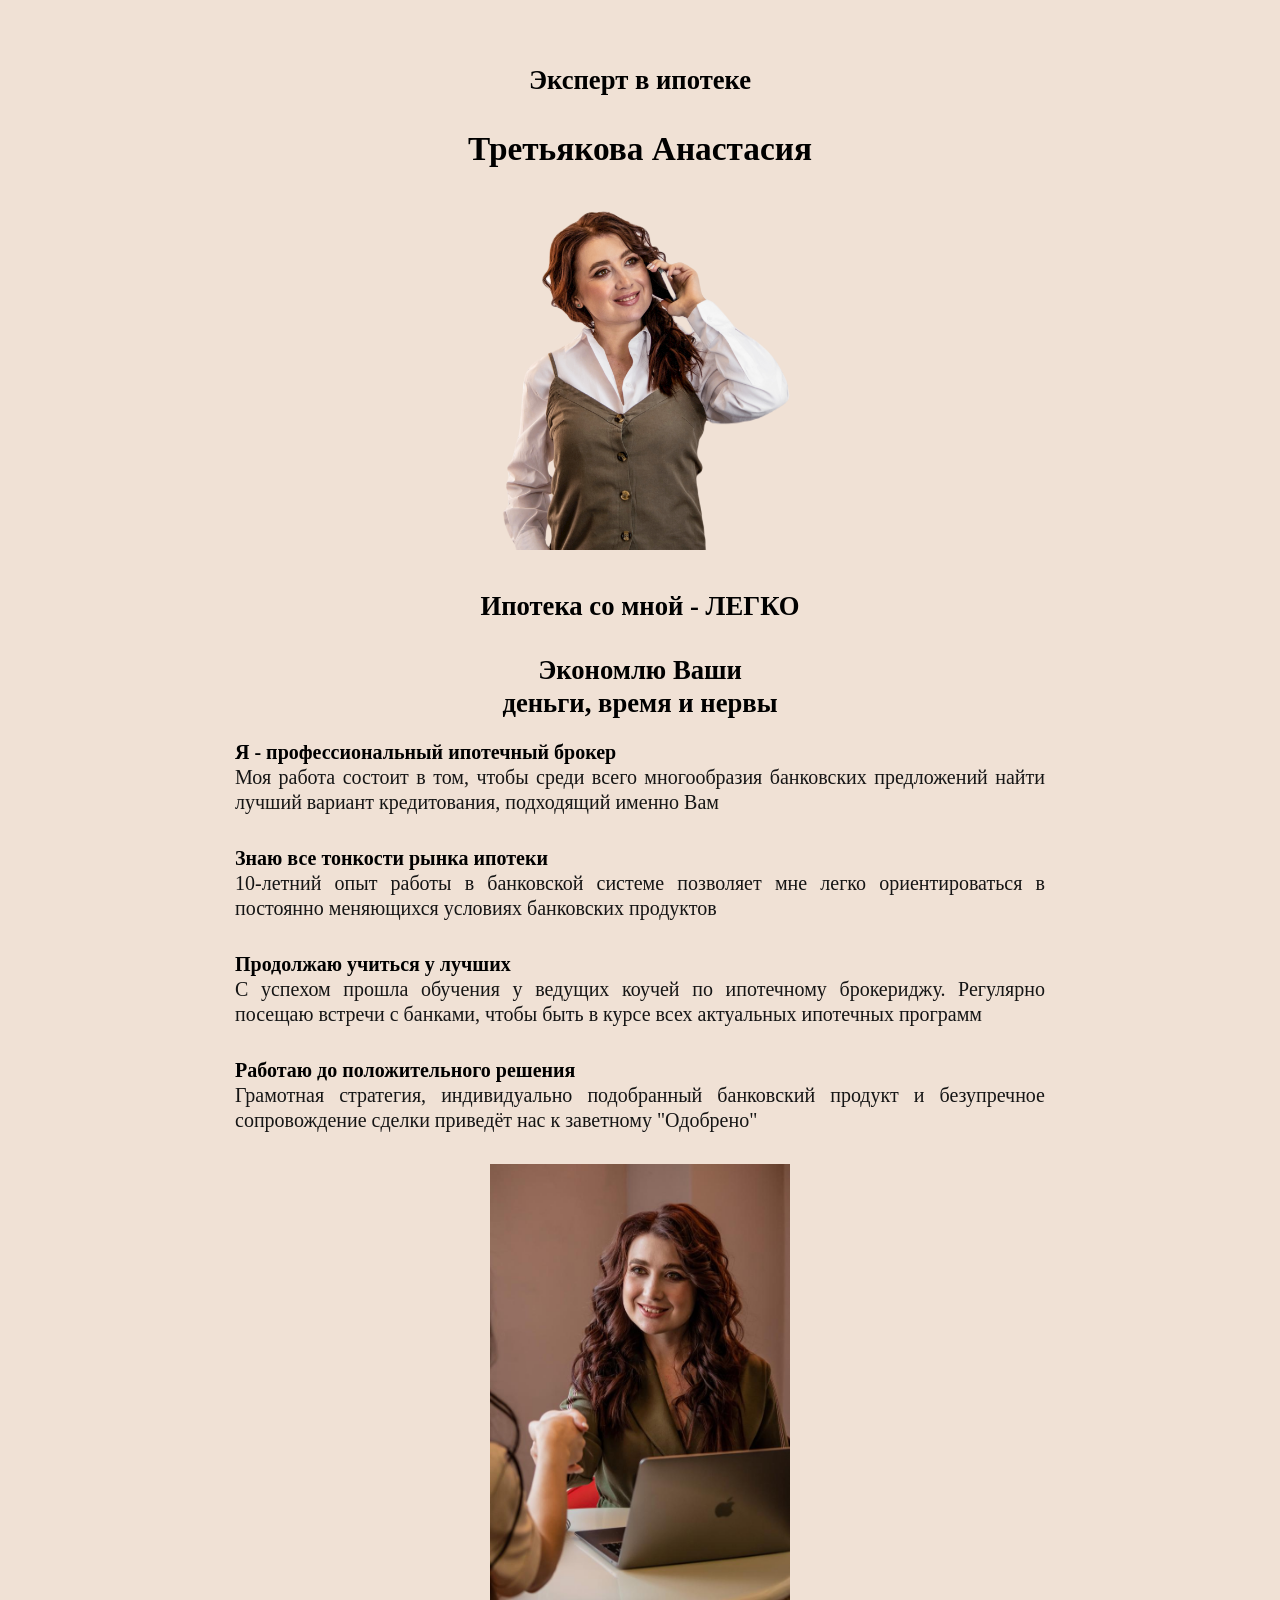
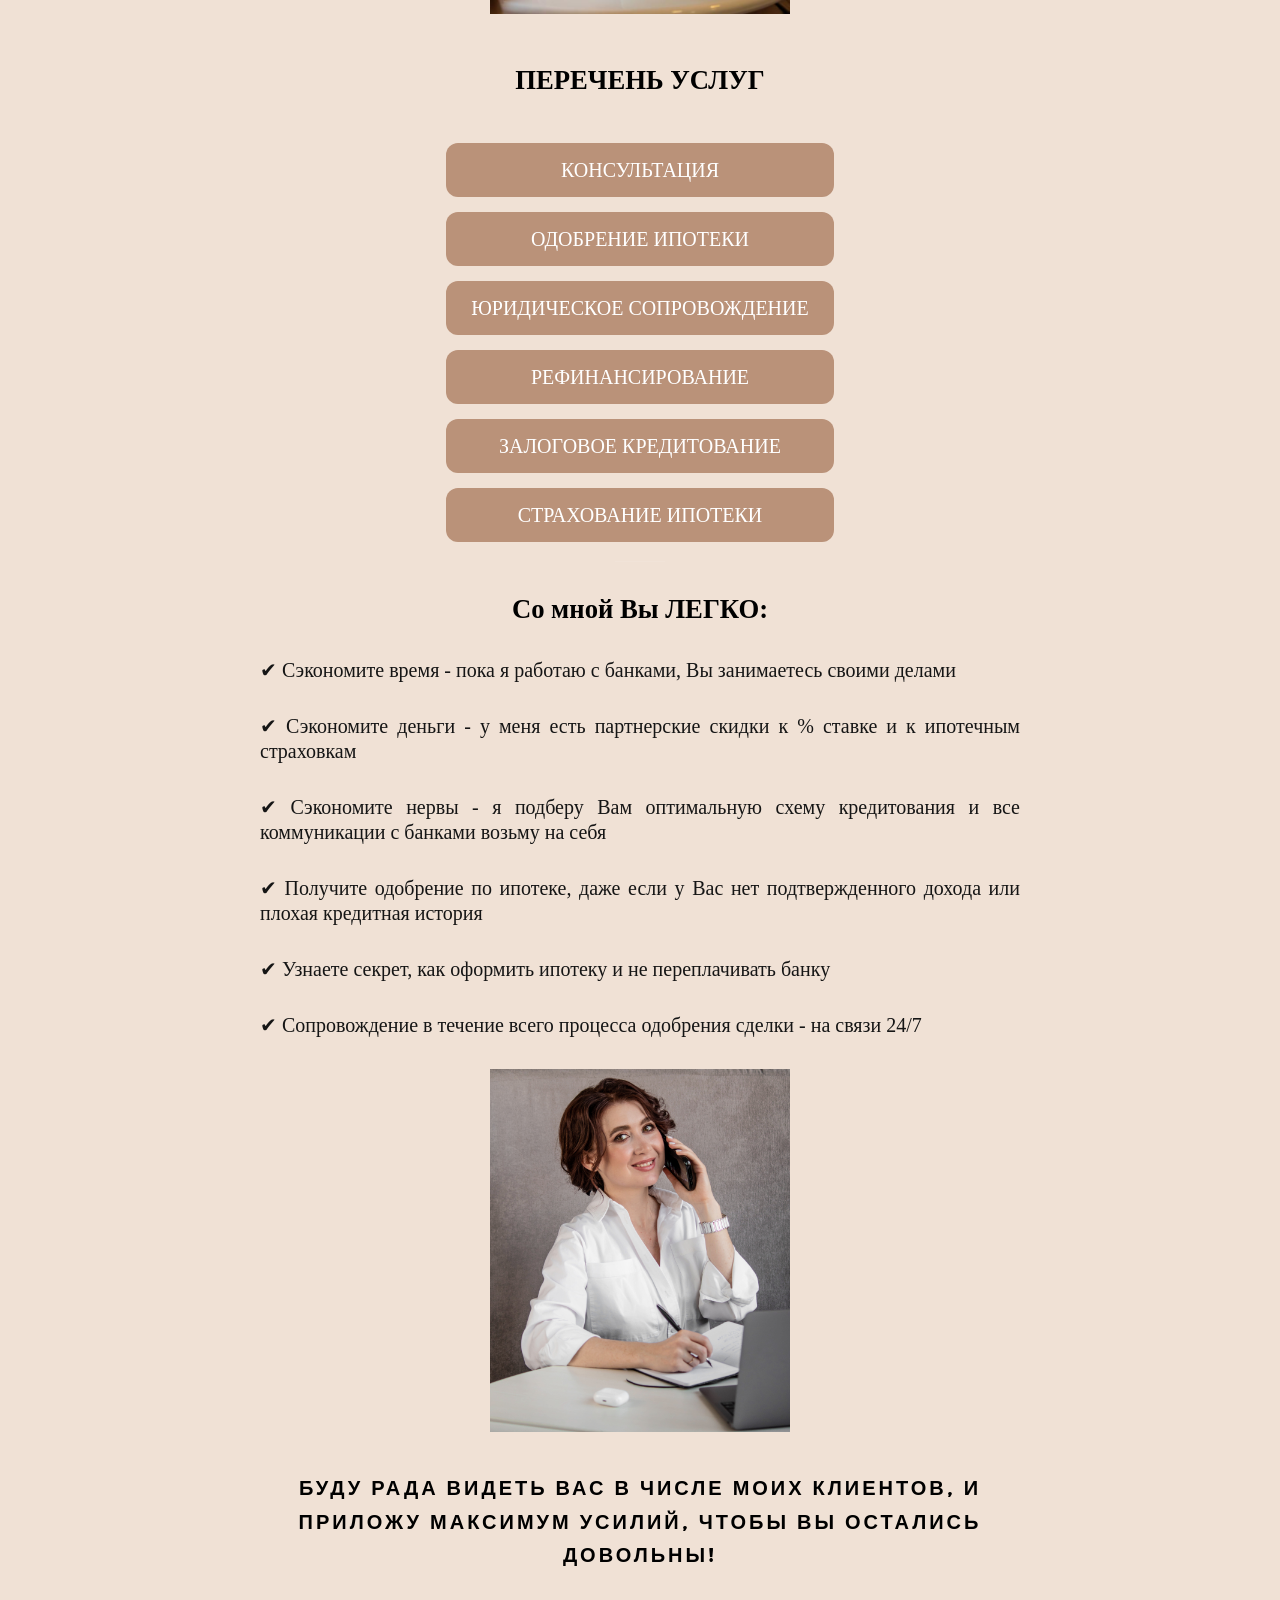
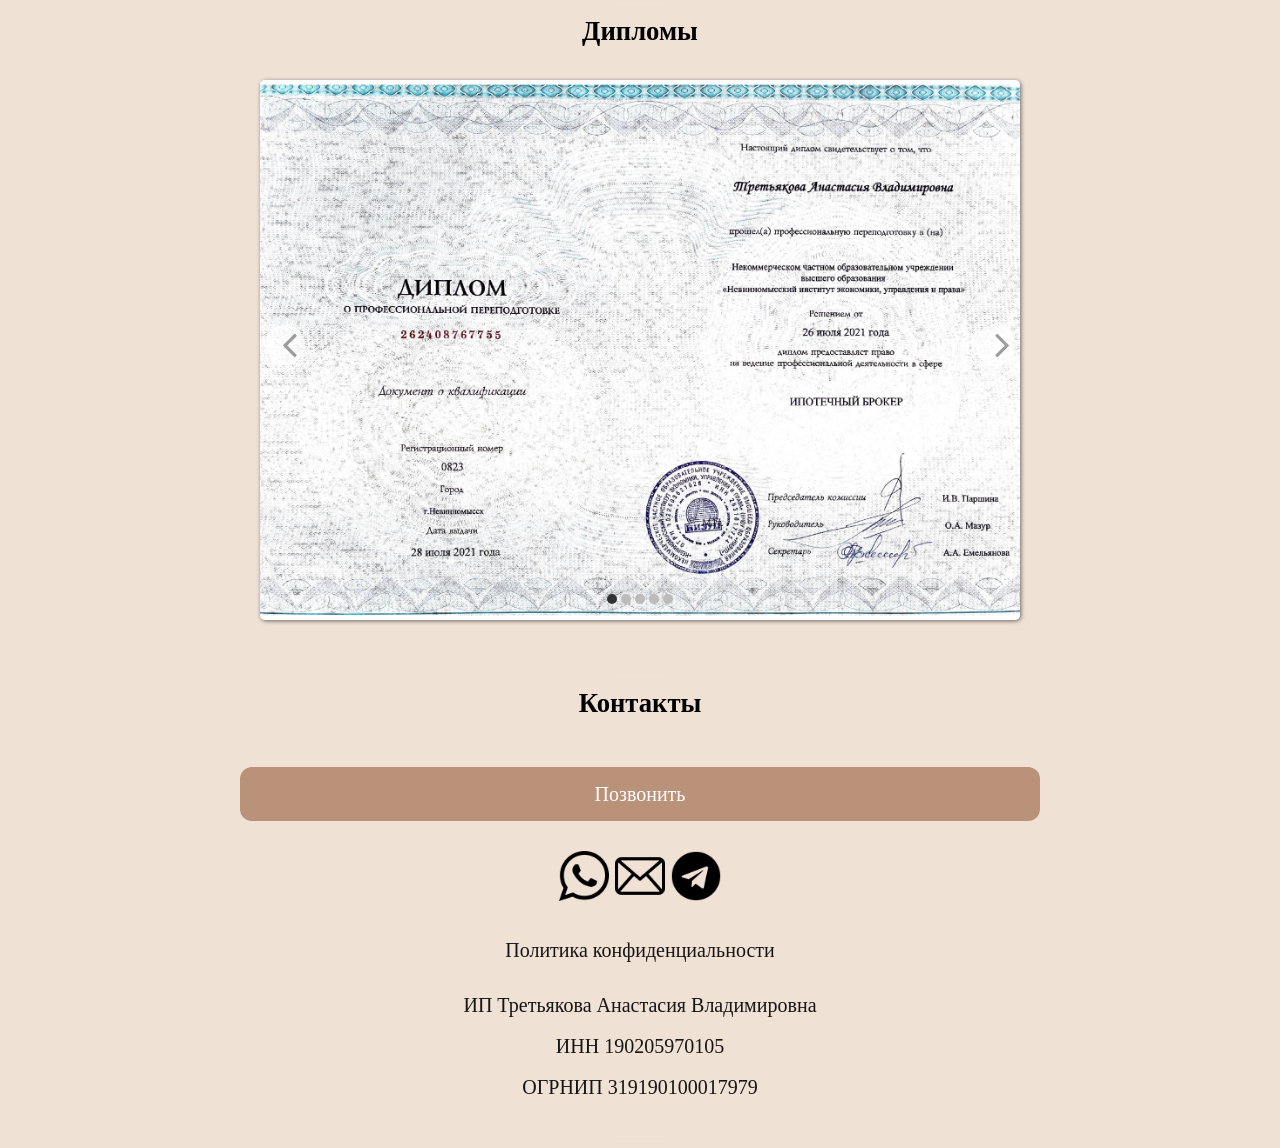
==== index.html @ 79e2b885 "Update index.html" ====
<!DOCTYPE html>
<html class="no-js" lang="ru">
<head>

   <meta charset="utf-8">
	<title>Ипотека Light</title>
	<meta name="description" content="">  
	<meta name="author" content="">
  <META HTTP-EQUIV="expires" CONTENT="Wed, 26 Feb 2022 08:21:57 GMT">
  <META HTTP-EQUIV="PRAGMA" CONTENT="NO-CACHE">
  <META HTTP-EQUIV="Content-type" CONTENT="text/html; charset=ISO-2022-JP">
  <META NAME="Robots" CONTENT="NOINDEX,FOLLOW">

	<meta name="viewport" content="width=device-width, initial-scale=1, maximum-scale=1">

 	
   <link rel="stylesheet" href="css/base.css">
   <link rel="stylesheet" href="css/vendor.css">  
   <link rel="stylesheet" href="css/main.css"> 
   <link rel="stylesheet" href="css/scroll.css">  
   <link rel="stylesheet" href="css/style.css">  
   <link rel="stylesheet" href="css/purples.css"> 

	<script src="js/modernizr.js"></script>
	<script src="js/pace.min.js"></script>
	<script src="https://code.jquery.com/jquery-3.5.1.min.js" integrity="sha256-9/aliU8dGd2tb6OSsuzixeV4y/faTqgFtohetphbbj0=" crossorigin="anonymous"></script>
    <script src="js/jquery.maskedinput.js"></script>
    <script src="js/jquery.validate.min.js"></script>
    <script src="js/script.js"></script>
	<link rel="shortcut icon" href="favicon.ico" type="image/x-icon">
	<link rel="icon" href="favicon.ico" type="image/x-icon">


</head>

<body id="top">

   <header> 

  <!-- 	<div class="header-logo">
	      <a href="index.html"></a>
	   </div> --> 

	<!--	<a id="header-menu-trigger" href="#0">
		 	<span class="header-menu-text">Меню</span>
		  	<span class="header-menu-icon"></span>
		</a> 

		<nav id="menu-nav-wrap">

			<a href="#0" class="close-button" title="close"><span>Закрыть</span></a>	

	   	<h3>Меню</h3>  

			<ul class="nav-list">
				<li class="current"><a class="smoothscroll" href="#home" title="">Домашняя</a></li>
				<li><a class="smoothscroll" href="#services" title="">О нас</a></li>
				<li><a class="smoothscroll" href="#testimonials" title="">Отзывы</a></li>
				<li><a class="smoothscroll" href="#contact" title="">Контакты</a></li>						
			</ul>	

						

			<ul class="header-social-list">
	         <li>
	         	<a href="https://vk.com/id50463948"><i class="fa fa-vk"></i></a>
	         </li>
	         <li>
	         	<a href="https://www.instagram.com/siberian_anastasia/"><i class="fa fa-instagram"></i></a>
	         </li>
	         <li>
	         	<a href="https://api.whatsapp.com/send?phone=+79232184705&text=Здравствуйте, Анастасия!"><i class="fa fa-whatsapp"></i></a>
	         </li>         
	      </ul>		

		</nav> -->

	</header> 


   <section id="home" style="margin: 0px;">
   	<h2 style="text-align: center; margin-top:5%; color: black; font-size: 20pt;">Эксперт в ипотеке</h2>
   	<h2 style="text-align: center;  color: black; font-size: 25pt;">Третьякова Анастасия</h2>
   	<p style="text-align: center; margin-top: 0%"><img src="./images/123-2.webp" alt="" style="margin-bottom: 0%;" width="300" height="300"></p>
   	<h2 style="text-align: center; color: black; font-size: 20pt; margin-bottom: 0px;">Ипотека со мной - ЛЕГКО</h2><br>
        <h2 style="text-align: center; color: black; font-size: 20pt; margin-bottom: 0px;">Экономлю Ваши<br> деньги, время и нервы</h2>
   </section>
  

   <section id="about">
   	<div class="row about-wrap">
   		<div class="col-full">
				<div>
	   			<h2 style="text-align: left;"><span style="font-weight:bold; color: black;">Я - профессиональный ипотечный брокер</span><p style="text-align: justify;">Моя работа состоит в том, чтобы среди всего многообразия банковских предложений найти лучший вариант кредитования, подходящий именно Вам</h2>

	   			<h2 style="text-align: left;"><span style="font-weight:bold; color: black;">Знаю все тонкости рынка ипотеки</span><p style="text-align: justify;">10-летний опыт работы в банковской системе позволяет мне легко ориентироваться в постоянно меняющихся условиях банковских продуктов</h2>
	   			<h2 style="text-align: left;"><span style="font-weight:bold; color: black;">Продолжаю учиться у лучших</span><p style="text-align: justify;"> С успехом прошла обучения у ведущих коучей по ипотечному брокериджу. Регулярно посещаю встречи с банками, чтобы быть в курсе всех актуальных ипотечных программ</h2>
				<h2 style="text-align: left;"><span style="font-weight:bold; color: black;">Работаю до положительного решения</span><p style="text-align: justify;">Грамотная стратегия, индивидуально подобранный банковский продукт и безупречное сопровождение сделки приведёт нас к заветному "Одобрено"</h2>
	   			<img src="images/21.webp" width="300" 
   height="150
   " alt="23">
				</div>   

   		</div> 
   	</div> 

   </section> 


   <section id="services">	 
   	<div class="row narrow section-intro with-bottom-sep animate-this">
   			   <h2 style="text-align: center; color: black; font-size: 20pt;">ПЕРЕЧЕНЬ УСЛУГ</h2>
   			   <!--<ul class="listik" style="list-style: none;">/a></li>
			   <li><a href="#iw-modal1" class="iw-modal-btn" class="list">ОДОБРЕНИЕ ИПОТЕКИ</a></li>
		       <li><a href="#iw-modal2" class="iw-modal-btn" class="list">СОГЛАСОВАНИЕ ОБЪЕКТА И СОПРОВОЖДЕНИЕ СДЕЛКИ</a></li>
   			   <li><a href="#iw-modal3" class="iw-modal-btn" class="list">РЕФИНАНСИРОВАНИЕ</a></li>
   			   <li><a href="#iw-modal4" class="iw-modal-btn" class="list">ЗАЛОГОВОЕ КРЕДИТОВАНИЕ</a></li>
   			   <li><a href="#iw-modal5" class="iw-modal-btn" class="list">ПОТРЕБИТЕЛЬСКОЕ КРЕДИТОВАНИЕ</a></li>
   			   <li><a href="#iw-modal6" class="iw-modal-btn" class="list">ВЫГОДНОЕ СТРАХОВАНИЕ ИПОТЕКИ</a></li></ul>-->
           <div class="knopki"><div>
   			<a href="#iw-modal" class="button_1656229541996">КОНСУЛЬТАЦИЯ</a>
				<a href="#iw-modal1" class="button_1656229541996">ОДОБРЕНИЕ ИПОТЕКИ</a>
				<a href="#iw-modal2" class="button_1656229541996">ЮРИДИЧЕСКОЕ СОПРОВОЖДЕНИЕ</a>
				<a href="#iw-modal3" class="button_1656229541996">РЕФИНАНСИРОВАНИЕ</a>
				<a href="#iw-modal4" class="button_1656229541996">ЗАЛОГОВОЕ КРЕДИТОВАНИЕ</a>
				<a href="#iw-modal6" class="button_1656229541996">СТРАХОВАНИЕ ИПОТЕКИ</a>
			   </div>
         </div>
   	<div id="iw-modal" class="iw-modal">
          	<div class="iw-modal-wrapper">
              <div class="iw-CSS-modal-inner">
                 <div class="iw-modal-header">
                  	<h2 class="iw-modal-title" style="font-weight: bold;">КОНСУЛЬТАЦИЯ</h2> </div>
                 <div class="iw-modal-text">    
                   <h4 style="text-align:justify;">Подбор вариантов ипотеки или рефинансирования с расчетами и рекомендациями</h4>
<h4>Бесплатно</h4>
<a class="button_1656229541996" href="https://api.whatsapp.com/send?phone=+79232184705&text=Здравствуйте, Анастасия!">
								Заказать
				  				</a>
<a href="#close" title="Закрыть" class="button_1656229541996" class="iw-close">Вернуться на главную</a>
                 </div>
  			  </div>
  			</div>	
		</div>
		<div id="iw-modal1" class="iw-modal">
          	<div class="iw-modal-wrapper">
              <div class="iw-CSS-modal-inner">
                 <div class="iw-modal-header">
                  	<h2 class="iw-modal-title" style="font-weight: bold;">ОДОБРЕНИЕ ИПОТЕКИ</h2> </div>
                 <div class="iw-modal-text">  
                 <h4 style="text-align: justify;"><ol>
                   <li>Консультация, расчеты платежей, помощь в формировании пакета документов</li>
				   <li>Анализ кредитной истории, проверка клиента и работодателя</li>
<li>Разработка стратегии одобрения</li>
<li>Подбор банка и ипотечной программы, заполнение анкет и подача заявки</li>
<li>Взаимодействие с банком до одобрения сделки</li>
<li>Сопровождение клиента в течение всего процесса одобрения заявки</li></ol></h4>
<h4>Стоимость — 30 000 руб.</h4>
<a class="button_1656229541996" href="https://api.whatsapp.com/send?phone=+79232184705&text=Здравствуйте, Анастасия!">
								Заказать
				  				</a>
<a href="#close" title="Закрыть" class="button_1656229541996" class="iw-close">Вернуться на главную</a>
                 </div>
  			  </div>
  			</div>	
		</div>
		<div id="iw-modal2" class="iw-modal">
          	<div class="iw-modal-wrapper">
              <div class="iw-CSS-modal-inner">
                 <div class="iw-modal-header">
                  	<h2 class="iw-modal-title" style="font-weight: bold;">ЮРИДИЧЕСКОЕ СОПРОВОЖДЕНИЕ</h2> </div>
                 <div class="iw-modal-text">
                 	<h4 style="text-align: justify;"><ol>
                   ‌‌‌<li>Анализ документов и юридическая проверка объекта недвижимости</li>
				   <li>Заказ оценки недвижимости в аккредитованной оценочной компании</li>
				<li>Подбор самой выгодной страховки для клиента, согласование документов со страховой компанией</li>
				<li>Согласование объекта недвижимости с банком</li>
				<li>Сопровождение и консультирование клиента в течение всего процесса одобрения заявки</li>
				<li>Рекомендации по постобслуживанию ипотеки</li>
			</ol></h4>
				<h4>Стоимость — от 30 000 руб.</h4>
<a class="button_1656229541996" href="https://api.whatsapp.com/send?phone=+79232184705&text=Здравствуйте, Анастасия!">
								Заказать
				  				</a>

<a href="#close" title="Закрыть" class="button_1656229541996" class="iw-close">Вернуться на главную</a>
                 </div>
  			  </div>
  			</div>	
		</div>
		<div id="iw-modal3" class="iw-modal">
          	<div class="iw-modal-wrapper">
              <div class="iw-CSS-modal-inner">
                 <div class="iw-modal-header">
                  	<h2 class="iw-modal-title" style="font-weight: bold;">РЕФИНАНСИРОВАНИЕ</h2> </div>
                 <div class="iw-modal-text">
                 <h4 style="text-align: justify;"><ol>    
                   <li>Консультация, расчеты платежей, помощь в формировании пакета документов</li>
				   <li>Анализ кредитной истории, проверка клиента и работодателя</li>
<li>Разработка стратегии одобрения</li>
<li>Подбор банка и ипотечной программы, заполнение анкет и подача заявки</li>
<li>Заказ оценки недвижимости в аккредитованной оценочной компании</li>
<li>Подбор самой выгодной страховки для клиента, согласование документов со страховой компанией</li>
<li>Согласование объекта недвижимости с банком</li>
<li>Сопровождение и консультирование клиента в течение всего процесса одобрения заявки</li>
<li>Рекомендации по постобслуживанию ипотеки</li>
</ol></h4>
<h4>Стоимость - 35 000 руб. + 2% от доп. суммы</h4>
<a class="button_1656229541996" href="https://api.whatsapp.com/send?phone=+79232184705&text=Здравствуйте, Анастасия!">
								Заказать
				  				</a>

<a href="#close" title="Закрыть" class="button_1656229541996" class="iw-close">Вернуться на главную</a>
                 </div>
  			  </div>
  			</div>	
		</div>
		<div id="iw-modal4" class="iw-modal">
          	<div class="iw-modal-wrapper">
              <div class="iw-CSS-modal-inner">
                 <div class="iw-modal-header">
                  	<h2 class="iw-modal-title" style="font-weight: bold;">ЗАЛОГОВОЕ КРЕДИТОВАНИЕ</h2> </div>
                 <div class="iw-modal-text">
                 <h4 style="text-align: justify;"><ol>    
                   <li>Консультация, расчеты платежей, помощь в формировании пакета документов</li>
<li>Анализ кредитной истории, проверка клиента и работодателя</li>
<li>Анализ портета клиента и объекта, подбор банка и ипотечной программы, заполнение анкет и подача заявки</li>
<li>Заказ оценки недвижимости в аккредитованной оценочной компании</li>
<li>Подбор самой выгодной страховки для клиента, согласование документов со страховой компанией</li>
<li>Согласование объекта недвижимости с банком</li>
<li>Сопровождение и консультирование клиента в течение всего процесса одобрения заявки</li>
<li>Рекомендации по постобслуживанию кредита</li></ol></h4>
<h4>Стоимость - 50 000 руб</h4>
<a class="button_1656229541996" href="https://api.whatsapp.com/send?phone=+79232184705&text=Здравствуйте, Анастасия!">
								Заказать
				  				</a>

<a href="#close" title="Закрыть" class="button_1656229541996" class="iw-close">Вернуться на главную</a>
                 </div>
  			  </div>
  			</div>	
		</div>
		<div id="iw-modal6" class="iw-modal">
          	<div class="iw-modal-wrapper">
              <div class="iw-CSS-modal-inner">
                 <div class="iw-modal-header">
                  	<h2 class="iw-modal-title" style="font-weight: bold;">СТРАХОВАНИЕ ИПОТЕКИ</h2> </div>
                 <div class="iw-modal-text">
                 <h4 style="text-align: justify;"><ol>    
                   <li>Страхование ипотеки по самым выгодным тарифам</li>
<li>Экономия до 50% по сравнению с тарифами банка</li>
<li>Страхование в аккредитованных банками страховых компаниях</li>
<li>Пролонгация действующего договора страхования</li>
<li>Оформление нового договора страхования при открытии ипотеки</li></ol></h4>
<h4>‌Бесплатно</h4>
<a class="button_1656229541996" href="https://api.whatsapp.com/send?phone=+79232184705&text=Здравствуйте, Анастасия!">
								Заказать
				  				</a>
				  				
<a href="#close" title="Закрыть" class="button_1656229541996" class="iw-close">Вернуться на главную</a>
                 </div>
  			  </div>
  			</div>	
		</div>
    </div>
  </div>
 
  				
</div>
   	</div> 

 
   </section>
 <!-- <section id="contact">  		
   	<div class="row contact-content">
   		<div class="overlay"></div>

		<div class="row narrow section-intro with-bottom-sep animate-this">
   		<div class="col-twelve">

   			<h1 class="animate-intro">Оставьте заявку</h1>
             <form action="sender.php" method="post">
        <input type="text" class="name" name="name" placeholder="Имя" required>
        <input type="text" name="surname" placeholder="Фамилия" required>
        <input type="text" class="phone" name="phone" placeholder="Телефон">
        <input type="email" name="email" placeholder="Email" required>
        <textarea name="text" id="" cols="30" rows="10" placeholder="Введите текст"></textarea>
        <button type="button" class="send-form">Отправить форму</button>
        <div class="status"></div>
    </form>
      	 </div>  end col-seven --> 
        </div>
   	</div> <!-- end row contact-content -->
		
	</section> <!-- end contact --> 



 <section id="contact">

      <div class="overlay"></div>

		<div class="row narrow section-intro with-bottom-sep animate-this">
   		<div class="col-twelve">
   			<h2 style="text-align: center; color: black; font-size: 20pt; font-weight: bold;">Со мной Вы ЛЕГКО:</h2>
   			<h2 style="text-align: justify;">✔ Сэкономите время - пока я работаю с банками, Вы занимаетесь своими делами</h2>
   			<h2 style="text-align: justify;">✔ Сэкономите деньги - у меня есть партнерские скидки к % ставке и к ипотечным страховкам</h2>
   			<h2 style="text-align: justify;">✔ Сэкономите нервы - я подберу Вам оптимальную схему кредитования и все коммуникации с банками возьму на себя</h2>
   			<h2 style="text-align: justify;">✔ Получите одобрение по ипотеке, даже если у Вас нет подтвержденного дохода или плохая кредитная история</h2>
   			<h2 style="text-align: justify;">✔ Узнаете секрет, как оформить ипотеку и не переплачивать банку</h2>
   			<h2 style="text-align: justify;">✔ Сопровождение в течение всего процесса одобрения сделки - на связи 24/7</h2>
   			<img src="images/312.jpg" width="300" height="150" alt="23">
   			<br>
   			<br>
   			<h3>Буду рада видеть вас в числе моих клиентов, и приложу максимум усилий, чтобы вы остались довольны!</h3>

</section>

 <section id="contact">

      <div class="overlay"></div>

		<div class="row narrow section-intro with-bottom-sep animate-this">
   		<div class="col-twelve">	 
   			<h2 style="text-align: center; color: black; font-size: 20pt; font-weight: bold;">Дипломы</h2>
   			<section id="slider_bl">
	<div class="wrapper">
	  <input checked type=radio name="slider" id="slide1" />
	  <input type=radio name="slider" id="slide2" />
	  <input type=radio name="slider" id="slide3" />
    <input type=radio name="slider" id="slide4" />
    <input type=radio name="slider" id="slide5" />
	  <div class="slider-wrapper">
	    <div class=inner>
	      <article>
	        <img src="./images/2.jpg" />
	      </article>
	      <article>
	        <img src="./images/3.jpg" />
	      </article>
	      <article>
          <img src="./images/4.jpg" />
        </article>
        <article>
          <img src="./images/5.jpg" />
        </article>
        <article>
          <img src="./images/1.jpg" />
        </article>
      </div>
	  </div>
	  <div class="slider-prev-next-control">
	    <label for=slide1></label>
	    <label for=slide2></label>
      <label for=slide3></label>
      <label for=slide4></label>
      <label for=slide5></label>
    </div>
	  <div class="slider-dot-control">
	    <label for=slide1></label>
	    <label for=slide2></label>
	    <label for=slide3></label>
      <label for=slide4></label>
      <label for=slide5></label>
    </div>
	</div>
</section>
   			<p class="lead"></p>
   		</div> 
   	</div>
		
	</section>
	<section id="contact">

		<div class="row narrow section-intro with-bottom-sep animate-this">
			
   			<h2 style="text-align: center; color: black; font-size: 20pt; font-weight: bold;">Контакты</h2> <!-- 			
	   			<h6>Позвонить:+7 923 218 47 05</h6>	
	   			<h6>Написать:ipoteka-light@bk.ru</h6>
	   			<br>-->
          <div class="knopki">
	   			<a href="tel:+79232184705" class="button_1656229541996">Позвонить</a></div><p></p>
          
   		     
	
		   	<div class="text-fafa" style="text-decoration: none; color: black;">
		   		<a href="https://api.whatsapp.com/send?phone=+79232184705&text=Здравствуйте, Анастасия!">
   		<img src="./images/wh.png" width="50" height="25" alt="23"></a>
   		<a href="mailto:ipoteka-light@bk.ru"><img src="./images/mail.png" width="50" 
   height="25" alt="Пример"></a>
   <a href="https://telegram.me/tretyakova_anastasia"><img src="./images/tg.png" width="50" 
   height="25" alt="Пример"></a>
	   	</div> <br>
	   	<a href="dogovor.html"><h2>Политика конфиденциальности</h2></a>
	   	<div class="corotk">
	   	<h4>ИП Третьякова Анастасия Владимировна</h4>
	   			<h4>ИНН 190205970105</h4>
	   			<h4>ОГРНИП 319190100017979</h4>
	   			<div>
   <script src="js/jquery-2.1.3.min.js"></script>
   <script src="js/plugins.js"></script>
   <script src="js/main.js"></script>
   <script src="https://ajax.googleapis.com/ajax/libs/jquery/3.5.1/jquery.min.js"></script>
   <script src="./js/scripts.js"></script>
   <script src="https://code.jquery.com/jquery-3.5.1.min.js" integrity="sha256-9/aliU8dGd2tb6OSsuzixeV4y/faTqgFtohetphbbj0=" crossorigin="anonymous"></script>
    <script src="js/jquery.maskedinput.js"></script>
    <script src="js/jquery.validate.min.js"></script>
    <script src="js/script.js"></script>
    <div id="scrollbar"></div>
</body>

</html>
---- css/base.css ----
/* =================================================================== 
 *
 *  Infinity v1.0 Base Stylesheet
 *  01-02-2017
 *  ------------------------------------------------------------------
 *  TOC:
 *  01. reset
 *  02. basic/base setup styles
 *  03. grid
 *  04. MISC
 *
 * =================================================================== */

/* ===================================================================
 *  01. reset - normalize.css v3.0.2 | MIT License | git.io/normalize
 *
 * ------------------------------------------------------------------- */
html {
  font-family: sans-serif;
  -ms-text-size-adjust: 100%;
  -webkit-text-size-adjust: 100%;
}

body {
  margin: 0;
}

article,
aside,
details,
figcaption,
figure,
footer,
header,
hgroup,
main,
menu,
nav,
section,
summary {
  display: block;
}

audio, canvas, progress, video {
  display: inline-block;
  vertical-align: baseline;
}

audio:not([controls]) {
  display: none;
  height: 0;
}

[hidden],
template {
  display: none;
}

a {
  background: transparent;
}

a:active, a:hover {
  outline: 0;
}

abbr[title] {
  border-bottom: 1px dotted;
}

b, strong {
  font-weight: bold;
}

dfn {
  font-style: italic;
}

h1 {
  font-size: 2em;
  margin: 0.67em 0;
}

mark {
  background: #ff0;
  color: #000;
}

small {
  font-size: 80%;
}

sub,
sup {
  font-size: 75%;
  line-height: 0;
  position: relative;
  vertical-align: baseline;
}

sup {
  top: -0.5em;
}

sub {
  bottom: -0.25em;
}

img {
  border: 0;
}

svg:not(:root) {
  overflow: hidden;
}

figure {
  margin: 1em 40px;
}

hr {
  -moz-box-sizing: content-box;
  box-sizing: content-box;
  height: 0;
}

pre {
  overflow: auto;
}

code,
kbd,
pre,
samp {
  font-family: monospace, monospace;
  font-size: 1em;
}

button, input, optgroup,
select, textarea {
  color: inherit;
  font: inherit;
  margin: 0;
}

button {
  overflow: visible;
}

button, select {
  text-transform: none;
}

button,
html input[type="button"],
input[type="reset"],
input[type="submit"] {
  -webkit-appearance: button;
  cursor: pointer;
}

button[disabled],
html input[disabled] {
  cursor: default;
}

button::-moz-focus-inner,
input::-moz-focus-inner {
  border: 0;
  padding: 0;
}

input {
  line-height: normal;
}

input[type="checkbox"],
input[type="radio"] {
  box-sizing: border-box;
  padding: 0;
}

input[type="number"]::-webkit-inner-spin-button,
input[type="number"]::-webkit-outer-spin-button {
  height: auto;
}

input[type="search"] {
  -webkit-appearance: textfield;
  -moz-box-sizing: content-box;
  -webkit-box-sizing: content-box;
  box-sizing: content-box;
}

input[type="search"]::-webkit-search-cancel-button,
input[type="search"]::-webkit-search-decoration {
  -webkit-appearance: none;
}

fieldset {
  border: 1px solid #c0c0c0;
  margin: 0 2px;
  padding: 0.35em 0.625em 0.75em;
}

legend {
  border: 0;
  padding: 0;
}

textarea {
  overflow: auto;
}

optgroup {
  font-weight: bold;
}

table {
  border-collapse: collapse;
  border-spacing: 0;
}

td, th {
  padding: 0;
}

/* ===================================================================
 *  02. basic/base setup styles - (_basic.scss)
 *
 * ------------------------------------------------------------------- */
html {
  font-size: 62.5%;
  box-sizing: border-box;
}

*,
*::before,
*::after {
  box-sizing: inherit;
}

body {
  font-weight: normal;
  line-height: 1;
  text-rendering: optimizeLegibility;
  word-wrap: break-word;
  -webkit-overflow-scrolling: touch;
  -webkit-text-size-adjust: none;
}

body, input, button {
  -moz-osx-font-smoothing: grayscale;
  -webkit-font-smoothing: antialiased;
}

/* ------------------------------------------------------------------- 
 * Media - (_basic.scss)
 * ------------------------------------------------------------------- */
img, video {
  max-width: 100%;
  height: auto;
}

/* ------------------------------------------------------------------- 
 * Typography resets - (_basic.scss)
 * ------------------------------------------------------------------- */
div, dl, dt, dd, ul, ol, li, h1, h2, h3, h4, h5, h6, pre, form, p, blockquote, th, td {
  margin: 0;
  padding: 0;
}

h1, h2, h3, h4, h5, h6 {
  -webkit-font-variant-ligatures: common-ligatures;
  -moz-font-variant-ligatures: common-ligatures;
  font-variant-ligatures: common-ligatures;
  text-rendering: optimizeLegibility;
}

em, i {
  font-style: italic;
  line-height: inherit;
}

strong, b {
  font-weight: bold;
  line-height: inherit;
}

small {
  font-size: 60%;
  line-height: inherit;
}

ol, ul {
  list-style: none;
}

li {
  display: block;
}

/* ------------------------------------------------------------------- 
 * links - (_basic.scss)
 * ------------------------------------------------------------------- */
a {
  text-decoration: none;
  line-height: inherit;
}

a img {
  border: none;
}

/* ------------------------------------------------------------------- 
 * inputs - (_basic.scss)
 * ------------------------------------------------------------------- */
fieldset {
  margin: 0;
  padding: 0;
}

input[type="email"],
input[type="number"],
input[type="search"],
input[type="text"],
input[type="tel"],
input[type="url"],
input[type="password"],
textarea {
  -webkit-appearance: none;
  -moz-appearance: none;
  -ms-appearance: none;
  -o-appearance: none;
  appearance: none;
}

/* ===================================================================
 *  03. grid - (_grid.scss)
 *
 * ------------------------------------------------------------------- */
.row {
  width: 94%;
  max-width: 1170px;
  margin: 0 auto;
}
.row:before, .row:after {
  content: "";
  display: table;
}
.row:after {
  clear: both;
}

.row .row {
  width: auto;
  max-width: none;
  margin-left: -20px;
  margin-right: -20px;
}

[class*="col-"], .bgrid {
  float: left;
}

[class*="col-"] + [class*="col-"].end {
  float: right;
}

[class*="col-"] {
  padding: 0 20px;
}

.col-one {
  width: 8.33333%;
}

.col-two, .col-1-6 {
  width: 16.66667%;
}

.col-three, .col-1-4 {
  width: 25%;
}

.col-four, .col-1-3 {
  width: 33.33333%;
}

.col-five {
  width: 41.66667%;
}

.col-six, .col-1-2 {
  width: 50%;
}

.col-seven {
  width: 58.33333%;
}

.col-eight, .col-2-3 {
  width: 66.66667%;
}

.col-nine, .col-3-4 {
  width: 75%;
}

.col-ten, .col-5-6 {
  width: 83.33333%;
}

.col-eleven {
  width: 91.66667%;
}

.col-twelve, .col-full {
  width: 100%;
}

/* ------------------------------------------------------------------- 
 * small screens - (_grid.scss)
 * ------------------------------------------------------------------- */
@media screen and (max-width: 1024px) {
  .row .row {
    margin-left: -18px;
    margin-right: -18px;
  }

  [class*="col-"] {
    padding: 0 18px;
  }
}
/* ------------------------------------------------------------------- 
 * tablets - (_grid.scss)
 * ------------------------------------------------------------------- */
@media screen and (max-width: 768px) {
  .row {
    width: auto;
    padding-left: 30px;
    padding-right: 30px;
  }

  .row .row {
    padding-left: 0;
    padding-right: 0;
    margin-left: -15px;
    margin-right: -15px;
  }

  [class*="col-"] {
    padding: 0 15px;
  }

  .tab-1-4 {
    width: 25%;
  }

  .tab-1-3 {
    width: 33.33333%;
  }

  .tab-1-2 {
    width: 50%;
  }

  .tab-2-3 {
    width: 66.66667%;
  }

  .tab-3-4 {
    width: 75%;
  }

  .tab-full {
    width: 100%;
  }
}
/* ------------------------------------------------------------------- 
 * large mobile devices - (_grid.scss)
 * ------------------------------------------------------------------- */
@media screen and (max-width: 600px) {
  .row {
    padding-left: 25px;
    padding-right: 25px;
  }

  .row .row {
    margin-left: -10px;
    margin-right: -10px;
  }

  [class*="col-"] {
    padding: 0 10px;
  }

  .mob-1-4 {
    width: 25%;
  }

  .mob-1-2 {
    width: 50%;
  }

  .mob-3-4 {
    width: 75%;
  }

  .mob-full {
    width: 100%;
  }
}
/* ------------------------------------------------------------------- 
 * small mobile devices - (_grid.scss)
 * ------------------------------------------------------------------- */
@media screen and (max-width: 400px) {
  .row .row {
    padding-left: 0;
    padding-right: 0;
    margin-left: 0;
    margin-right: 0;
  }

  [class*="col-"] {
    width: 100% !important;
    float: none !important;
    clear: both !important;
    margin-left: 0;
    margin-right: 0;
    padding: 0;
  }

  [class*="col-"] + [class*="col-"].end {
    float: none;
  }
}
/* ===================================================================
 * block grids - (_grid.scss)
 *
 * ------------------------------------------------------------------- */
[class*="block-"]:before, [class*="block-"]:after {
  content: "";
  display: table;
}
[class*="block-"]:after {
  clear: both;
}

.block-1-6 .bgrid {
  width: 16.66667%;
}

.block-1-4 .bgrid {
  width: 25%;
}

.block-1-3 .bgrid {
  width: 33.33333%;
}

.block-1-2 .bgrid {
  width: 50%;
}

/**
 * Clearing for block grid columns. Allow columns with 
 * different heights to align properly.
 */
.block-1-6 .bgrid:nth-child(6n+1),
.block-1-4 .bgrid:nth-child(4n+1),
.block-1-3 .bgrid:nth-child(3n+1),
.block-1-2 .bgrid:nth-child(2n+1) {
  clear: both;
}

/* ------------------------------------------------------------------- 
 * small screens - (_grid.scss)
 * ------------------------------------------------------------------- */
@media screen and (max-width: 1024px) {
  .block-s-1-6 .bgrid {
    width: 16.66667%;
  }

  .block-s-1-4 .bgrid {
    width: 25%;
  }

  .block-s-1-3 .bgrid {
    width: 33.33333%;
  }

  .block-s-1-2 .bgrid {
    width: 50%;
  }

  .block-s-full .bgrid {
    width: 100%;
    clear: both;
  }

  [class*="block-s-"] .bgrid:nth-child(n) {
    clear: none;
  }

  .block-s-1-6 .bgrid:nth-child(6n+1),
  .block-s-1-4 .bgrid:nth-child(4n+1),
  .block-s-1-3 .bgrid:nth-child(3n+1),
  .block-s-1-2 .bgrid:nth-child(2n+1) {
    clear: both;
  }
}
/* ------------------------------------------------------------------- 
 * tablets - (_grid.scss)
 * ------------------------------------------------------------------- */
@media screen and (max-width: 768px) {
  .block-tab-1-6 .bgrid {
    width: 16.66667%;
  }

  .block-tab-1-4 .bgrid {
    width: 25%;
  }

  .block-tab-1-3 .bgrid {
    width: 33.33333%;
  }

  .block-tab-1-2 .bgrid {
    width: 50%;
  }

  .block-tab-full .bgrid {
    width: 100%;
    clear: both;
  }

  [class*="block-tab-"] .bgrid:nth-child(n) {
    clear: none;
  }

  .block-tab-1-6 .bgrid:nth-child(6n+1),
  .block-tab-1-4 .bgrid:nth-child(4n+1),
  .block-tab-1-3 .bgrid:nth-child(3n+1),
  .block-tab-1-2 .bgrid:nth-child(2n+1) {
    clear: both;
  }
}
/* ------------------------------------------------------------------- 
 * large mobile devices - (_grid.scss)
 * ------------------------------------------------------------------- */
@media screen and (max-width: 600px) {
  .block-mob-1-6 .bgrid {
    width: 16.66667%;
  }

  .block-mob-1-4 .bgrid {
    width: 25%;
  }

  .block-mob-1-3 .bgrid {
    width: 33.33333%;
  }

  .block-mob-1-2 .bgrid {
    width: 50%;
  }

  .block-mob-full .bgrid {
    width: 100%;
    clear: both;
  }

  [class*="block-mob-"] .bgrid:nth-child(n) {
    clear: none;
  }

  .block-mob-1-6 .bgrid:nth-child(6n+1),
  .block-mob-1-4 .bgrid:nth-child(4n+1),
  .block-mob-1-3 .bgrid:nth-child(3n+1),
  .block-mob-1-2 .bgrid:nth-child(2n+1) {
    clear: both;
  }
}
/* ------------------------------------------------------------------- 
 * stack on small mobile devices - (_grid.scss)
 * ------------------------------------------------------------------- */
@media screen and (max-width: 400px) {
  .stack .bgrid {
    width: 100% !important;
    float: none !important;
    clear: both !important;
    margin-left: 0;
    margin-right: 0;
  }
}
/* ===================================================================
 *  04. MISC  - (_grid.scss)
 *
 * ------------------------------------------------------------------- */
 
/* Clearing - (http://nicolasgallagher.com/micro-clearfix-hack/
 */
.group:before, .group:after {
  content: "";
  display: table;
}
.group:after {
  clear: both;
}

/* Misc Helper Styles 
 */
.hide {
  display: none;
}

.invisible {
  visibility: hidden;
}

.antialiased {
  -webkit-font-smoothing: antialiased;
  -moz-osx-font-smoothing: grayscale;
}

.overflow-hidden {
  overflow: hidden;
}

.remove-bottom {
  margin-bottom: 0;
}

.half-bottom {
  margin-bottom: 1.5rem !important;
}

.add-bottom {
  margin-bottom: 3rem !important;
}

.no-border {
  border: none;
}

.full-width {
  width: 100%;
}

.text-center {
  text-align: center;
}

.text-left {
  text-align: left;
}

.text-right {
  text-align: right;
}

.pull-left {
  float: left;
}

.pull-right {
  float: right;
}

.align-center {
  margin-left: auto;
  margin-right: auto;
  text-align: center;
}
---- css/vendor.css ----
/* =================================================================== 
 *
 *  Infinity v1.0 Vendor/Third Party CSS 
 *  01-02-2017
 *  ------------------------------------------------------------------
 *
 *  TOC:
 *  01. Animate.css
 *  02. Lightgallery 
 *  03. Owl Carousel 
 *  04. Flexslider
 *
 * =================================================================== */

/**
 * 01. 
 * Animate.css - http://daneden.me/animate
 * Licensed under the MIT license - http://opensource.org/licenses/MIT
 *
 * Copyright (c) 2015 Daniel Eden
 * ===================================================================
 */
.animated {
  -webkit-animation-duration: 1s;
  animation-duration: 1s;
  -webkit-animation-fill-mode: both;
  animation-fill-mode: both;
}

.animated.infinite {
  -webkit-animation-iteration-count: infinite;
  animation-iteration-count: infinite;
}

.animated.hinge {
  -webkit-animation-duration: 2s;
  animation-duration: 2s;
}

.animated.bounceIn, .animated.bounceOut, .animated.flipOutX, .animated.flipOutY {
  -webkit-animation-duration: .75s;
  animation-duration: .75s;
}

@-webkit-keyframes bounce {
  20%,53%,80%,from,to {
    -webkit-animation-timing-function: cubic-bezier(0.215, 0.61, 0.355, 1);
    animation-timing-function: cubic-bezier(0.215, 0.61, 0.355, 1);
    -webkit-transform: translate3d(0, 0, 0);
    transform: translate3d(0, 0, 0);
  }
  40%,43% {
    -webkit-animation-timing-function: cubic-bezier(0.755, 0.05, 0.855, 0.06);
    animation-timing-function: cubic-bezier(0.755, 0.05, 0.855, 0.06);
    -webkit-transform: translate3d(0, -30px, 0);
    transform: translate3d(0, -30px, 0);
  }
  70% {
    -webkit-animation-timing-function: cubic-bezier(0.755, 0.05, 0.855, 0.06);
    animation-timing-function: cubic-bezier(0.755, 0.05, 0.855, 0.06);
    -webkit-transform: translate3d(0, -15px, 0);
    transform: translate3d(0, -15px, 0);
  }
  90% {
    -webkit-transform: translate3d(0, -4px, 0);
    transform: translate3d(0, -4px, 0);
  }
}
@keyframes bounce {
  20%,53%,80%,from,to {
    -webkit-animation-timing-function: cubic-bezier(0.215, 0.61, 0.355, 1);
    animation-timing-function: cubic-bezier(0.215, 0.61, 0.355, 1);
    -webkit-transform: translate3d(0, 0, 0);
    transform: translate3d(0, 0, 0);
  }
  40%,43% {
    -webkit-animation-timing-function: cubic-bezier(0.755, 0.05, 0.855, 0.06);
    animation-timing-function: cubic-bezier(0.755, 0.05, 0.855, 0.06);
    -webkit-transform: translate3d(0, -30px, 0);
    transform: translate3d(0, -30px, 0);
  }
  70% {
    -webkit-animation-timing-function: cubic-bezier(0.755, 0.05, 0.855, 0.06);
    animation-timing-function: cubic-bezier(0.755, 0.05, 0.855, 0.06);
    -webkit-transform: translate3d(0, -15px, 0);
    transform: translate3d(0, -15px, 0);
  }
  90% {
    -webkit-transform: translate3d(0, -4px, 0);
    transform: translate3d(0, -4px, 0);
  }
}
.bounce {
  -webkit-animation-name: bounce;
  animation-name: bounce;
  -webkit-transform-origin: center bottom;
  transform-origin: center bottom;
}

@-webkit-keyframes flash {
  50%,from,to {
    opacity: 1;
  }
  25%,75% {
    opacity: 0;
  }
}
@keyframes flash {
  50%,from,to {
    opacity: 1;
  }
  25%,75% {
    opacity: 0;
  }
}
.flash {
  -webkit-animation-name: flash;
  animation-name: flash;
}

@-webkit-keyframes pulse {
  from {
    -webkit-transform: scale3d(1, 1, 1);
    transform: scale3d(1, 1, 1);
  }
  50% {
    -webkit-transform: scale3d(1.05, 1.05, 1.05);
    transform: scale3d(1.05, 1.05, 1.05);
  }
  to {
    -webkit-transform: scale3d(1, 1, 1);
    transform: scale3d(1, 1, 1);
  }
}
@keyframes pulse {
  from {
    -webkit-transform: scale3d(1, 1, 1);
    transform: scale3d(1, 1, 1);
  }
  50% {
    -webkit-transform: scale3d(1.05, 1.05, 1.05);
    transform: scale3d(1.05, 1.05, 1.05);
  }
  to {
    -webkit-transform: scale3d(1, 1, 1);
    transform: scale3d(1, 1, 1);
  }
}
.pulse {
  -webkit-animation-name: pulse;
  animation-name: pulse;
}

@-webkit-keyframes rubberBand {
  from {
    -webkit-transform: scale3d(1, 1, 1);
    transform: scale3d(1, 1, 1);
  }
  30% {
    -webkit-transform: scale3d(1.25, 0.75, 1);
    transform: scale3d(1.25, 0.75, 1);
  }
  40% {
    -webkit-transform: scale3d(0.75, 1.25, 1);
    transform: scale3d(0.75, 1.25, 1);
  }
  50% {
    -webkit-transform: scale3d(1.15, 0.85, 1);
    transform: scale3d(1.15, 0.85, 1);
  }
  65% {
    -webkit-transform: scale3d(0.95, 1.05, 1);
    transform: scale3d(0.95, 1.05, 1);
  }
  75% {
    -webkit-transform: scale3d(1.05, 0.95, 1);
    transform: scale3d(1.05, 0.95, 1);
  }
  to {
    -webkit-transform: scale3d(1, 1, 1);
    transform: scale3d(1, 1, 1);
  }
}
@keyframes rubberBand {
  from {
    -webkit-transform: scale3d(1, 1, 1);
    transform: scale3d(1, 1, 1);
  }
  30% {
    -webkit-transform: scale3d(1.25, 0.75, 1);
    transform: scale3d(1.25, 0.75, 1);
  }
  40% {
    -webkit-transform: scale3d(0.75, 1.25, 1);
    transform: scale3d(0.75, 1.25, 1);
  }
  50% {
    -webkit-transform: scale3d(1.15, 0.85, 1);
    transform: scale3d(1.15, 0.85, 1);
  }
  65% {
    -webkit-transform: scale3d(0.95, 1.05, 1);
    transform: scale3d(0.95, 1.05, 1);
  }
  75% {
    -webkit-transform: scale3d(1.05, 0.95, 1);
    transform: scale3d(1.05, 0.95, 1);
  }
  to {
    -webkit-transform: scale3d(1, 1, 1);
    transform: scale3d(1, 1, 1);
  }
}
.rubberBand {
  -webkit-animation-name: rubberBand;
  animation-name: rubberBand;
}

@-webkit-keyframes shake {
  from,to {
    -webkit-transform: translate3d(0, 0, 0);
    transform: translate3d(0, 0, 0);
  }
  10%,30%,50%,70%,90% {
    -webkit-transform: translate3d(-10px, 0, 0);
    transform: translate3d(-10px, 0, 0);
  }
  20%,40%,60%,80% {
    -webkit-transform: translate3d(10px, 0, 0);
    transform: translate3d(10px, 0, 0);
  }
}
@keyframes shake {
  from,to {
    -webkit-transform: translate3d(0, 0, 0);
    transform: translate3d(0, 0, 0);
  }
  10%,30%,50%,70%,90% {
    -webkit-transform: translate3d(-10px, 0, 0);
    transform: translate3d(-10px, 0, 0);
  }
  20%,40%,60%,80% {
    -webkit-transform: translate3d(10px, 0, 0);
    transform: translate3d(10px, 0, 0);
  }
}
.shake {
  -webkit-animation-name: shake;
  animation-name: shake;
}

@-webkit-keyframes swing {
  20% {
    -webkit-transform: rotate3d(0, 0, 1, 15deg);
    transform: rotate3d(0, 0, 1, 15deg);
  }
  40% {
    -webkit-transform: rotate3d(0, 0, 1, -10deg);
    transform: rotate3d(0, 0, 1, -10deg);
  }
  60% {
    -webkit-transform: rotate3d(0, 0, 1, 5deg);
    transform: rotate3d(0, 0, 1, 5deg);
  }
  80% {
    -webkit-transform: rotate3d(0, 0, 1, -5deg);
    transform: rotate3d(0, 0, 1, -5deg);
  }
  to {
    -webkit-transform: rotate3d(0, 0, 1, 0deg);
    transform: rotate3d(0, 0, 1, 0deg);
  }
}
@keyframes swing {
  20% {
    -webkit-transform: rotate3d(0, 0, 1, 15deg);
    transform: rotate3d(0, 0, 1, 15deg);
  }
  40% {
    -webkit-transform: rotate3d(0, 0, 1, -10deg);
    transform: rotate3d(0, 0, 1, -10deg);
  }
  60% {
    -webkit-transform: rotate3d(0, 0, 1, 5deg);
    transform: rotate3d(0, 0, 1, 5deg);
  }
  80% {
    -webkit-transform: rotate3d(0, 0, 1, -5deg);
    transform: rotate3d(0, 0, 1, -5deg);
  }
  to {
    -webkit-transform: rotate3d(0, 0, 1, 0deg);
    transform: rotate3d(0, 0, 1, 0deg);
  }
}
.swing {
  -webkit-transform-origin: top center;
  transform-origin: top center;
  -webkit-animation-name: swing;
  animation-name: swing;
}

@-webkit-keyframes tada {
  from {
    -webkit-transform: scale3d(1, 1, 1);
    transform: scale3d(1, 1, 1);
  }
  10%,20% {
    -webkit-transform: scale3d(0.9, 0.9, 0.9) rotate3d(0, 0, 1, -3deg);
    transform: scale3d(0.9, 0.9, 0.9) rotate3d(0, 0, 1, -3deg);
  }
  30%,50%,70%,90% {
    -webkit-transform: scale3d(1.1, 1.1, 1.1) rotate3d(0, 0, 1, 3deg);
    transform: scale3d(1.1, 1.1, 1.1) rotate3d(0, 0, 1, 3deg);
  }
  40%,60%,80% {
    -webkit-transform: scale3d(1.1, 1.1, 1.1) rotate3d(0, 0, 1, -3deg);
    transform: scale3d(1.1, 1.1, 1.1) rotate3d(0, 0, 1, -3deg);
  }
  to {
    -webkit-transform: scale3d(1, 1, 1);
    transform: scale3d(1, 1, 1);
  }
}
@keyframes tada {
  from {
    -webkit-transform: scale3d(1, 1, 1);
    transform: scale3d(1, 1, 1);
  }
  10%,20% {
    -webkit-transform: scale3d(0.9, 0.9, 0.9) rotate3d(0, 0, 1, -3deg);
    transform: scale3d(0.9, 0.9, 0.9) rotate3d(0, 0, 1, -3deg);
  }
  30%,50%,70%,90% {
    -webkit-transform: scale3d(1.1, 1.1, 1.1) rotate3d(0, 0, 1, 3deg);
    transform: scale3d(1.1, 1.1, 1.1) rotate3d(0, 0, 1, 3deg);
  }
  40%,60%,80% {
    -webkit-transform: scale3d(1.1, 1.1, 1.1) rotate3d(0, 0, 1, -3deg);
    transform: scale3d(1.1, 1.1, 1.1) rotate3d(0, 0, 1, -3deg);
  }
  to {
    -webkit-transform: scale3d(1, 1, 1);
    transform: scale3d(1, 1, 1);
  }
}
.tada {
  -webkit-animation-name: tada;
  animation-name: tada;
}

@-webkit-keyframes wobble {
  from {
    -webkit-transform: none;
    transform: none;
  }
  15% {
    -webkit-transform: translate3d(-25%, 0, 0) rotate3d(0, 0, 1, -5deg);
    transform: translate3d(-25%, 0, 0) rotate3d(0, 0, 1, -5deg);
  }
  30% {
    -webkit-transform: translate3d(20%, 0, 0) rotate3d(0, 0, 1, 3deg);
    transform: translate3d(20%, 0, 0) rotate3d(0, 0, 1, 3deg);
  }
  45% {
    -webkit-transform: translate3d(-15%, 0, 0) rotate3d(0, 0, 1, -3deg);
    transform: translate3d(-15%, 0, 0) rotate3d(0, 0, 1, -3deg);
  }
  60% {
    -webkit-transform: translate3d(10%, 0, 0) rotate3d(0, 0, 1, 2deg);
    transform: translate3d(10%, 0, 0) rotate3d(0, 0, 1, 2deg);
  }
  75% {
    -webkit-transform: translate3d(-5%, 0, 0) rotate3d(0, 0, 1, -1deg);
    transform: translate3d(-5%, 0, 0) rotate3d(0, 0, 1, -1deg);
  }
  to {
    -webkit-transform: none;
    transform: none;
  }
}
@keyframes wobble {
  from {
    -webkit-transform: none;
    transform: none;
  }
  15% {
    -webkit-transform: translate3d(-25%, 0, 0) rotate3d(0, 0, 1, -5deg);
    transform: translate3d(-25%, 0, 0) rotate3d(0, 0, 1, -5deg);
  }
  30% {
    -webkit-transform: translate3d(20%, 0, 0) rotate3d(0, 0, 1, 3deg);
    transform: translate3d(20%, 0, 0) rotate3d(0, 0, 1, 3deg);
  }
  45% {
    -webkit-transform: translate3d(-15%, 0, 0) rotate3d(0, 0, 1, -3deg);
    transform: translate3d(-15%, 0, 0) rotate3d(0, 0, 1, -3deg);
  }
  60% {
    -webkit-transform: translate3d(10%, 0, 0) rotate3d(0, 0, 1, 2deg);
    transform: translate3d(10%, 0, 0) rotate3d(0, 0, 1, 2deg);
  }
  75% {
    -webkit-transform: translate3d(-5%, 0, 0) rotate3d(0, 0, 1, -1deg);
    transform: translate3d(-5%, 0, 0) rotate3d(0, 0, 1, -1deg);
  }
  to {
    -webkit-transform: none;
    transform: none;
  }
}
.wobble {
  -webkit-animation-name: wobble;
  animation-name: wobble;
}

@-webkit-keyframes jello {
  11.1%,from,to {
    -webkit-transform: none;
    transform: none;
  }
  22.2% {
    -webkit-transform: skewX(-12.5deg) skewY(-12.5deg);
    transform: skewX(-12.5deg) skewY(-12.5deg);
  }
  33.3% {
    -webkit-transform: skewX(6.25deg) skewY(6.25deg);
    transform: skewX(6.25deg) skewY(6.25deg);
  }
  44.4% {
    -webkit-transform: skewX(-3.125deg) skewY(-3.125deg);
    transform: skewX(-3.125deg) skewY(-3.125deg);
  }
  55.5% {
    -webkit-transform: skewX(1.5625deg) skewY(1.5625deg);
    transform: skewX(1.5625deg) skewY(1.5625deg);
  }
  66.6% {
    -webkit-transform: skewX(-0.78125deg) skewY(-0.78125deg);
    transform: skewX(-0.78125deg) skewY(-0.78125deg);
  }
  77.7% {
    -webkit-transform: skewX(0.39063deg) skewY(0.39063deg);
    transform: skewX(0.39063deg) skewY(0.39063deg);
  }
  88.8% {
    -webkit-transform: skewX(-0.19531deg) skewY(-0.19531deg);
    transform: skewX(-0.19531deg) skewY(-0.19531deg);
  }
}
@keyframes jello {
  11.1%,from,to {
    -webkit-transform: none;
    transform: none;
  }
  22.2% {
    -webkit-transform: skewX(-12.5deg) skewY(-12.5deg);
    transform: skewX(-12.5deg) skewY(-12.5deg);
  }
  33.3% {
    -webkit-transform: skewX(6.25deg) skewY(6.25deg);
    transform: skewX(6.25deg) skewY(6.25deg);
  }
  44.4% {
    -webkit-transform: skewX(-3.125deg) skewY(-3.125deg);
    transform: skewX(-3.125deg) skewY(-3.125deg);
  }
  55.5% {
    -webkit-transform: skewX(1.5625deg) skewY(1.5625deg);
    transform: skewX(1.5625deg) skewY(1.5625deg);
  }
  66.6% {
    -webkit-transform: skewX(-0.78125deg) skewY(-0.78125deg);
    transform: skewX(-0.78125deg) skewY(-0.78125deg);
  }
  77.7% {
    -webkit-transform: skewX(0.39063deg) skewY(0.39063deg);
    transform: skewX(0.39063deg) skewY(0.39063deg);
  }
  88.8% {
    -webkit-transform: skewX(-0.19531deg) skewY(-0.19531deg);
    transform: skewX(-0.19531deg) skewY(-0.19531deg);
  }
}
.jello {
  -webkit-animation-name: jello;
  animation-name: jello;
  -webkit-transform-origin: center;
  transform-origin: center;
}

@-webkit-keyframes bounceIn {
  20%,40%,60%,80%,from,to {
    -webkit-animation-timing-function: cubic-bezier(0.215, 0.61, 0.355, 1);
    animation-timing-function: cubic-bezier(0.215, 0.61, 0.355, 1);
  }
  0% {
    opacity: 0;
    -webkit-transform: scale3d(0.3, 0.3, 0.3);
    transform: scale3d(0.3, 0.3, 0.3);
  }
  20% {
    -webkit-transform: scale3d(1.1, 1.1, 1.1);
    transform: scale3d(1.1, 1.1, 1.1);
  }
  40% {
    -webkit-transform: scale3d(0.9, 0.9, 0.9);
    transform: scale3d(0.9, 0.9, 0.9);
  }
  60% {
    opacity: 1;
    -webkit-transform: scale3d(1.03, 1.03, 1.03);
    transform: scale3d(1.03, 1.03, 1.03);
  }
  80% {
    -webkit-transform: scale3d(0.97, 0.97, 0.97);
    transform: scale3d(0.97, 0.97, 0.97);
  }
  to {
    opacity: 1;
    -webkit-transform: scale3d(1, 1, 1);
    transform: scale3d(1, 1, 1);
  }
}
@keyframes bounceIn {
  20%,40%,60%,80%,from,to {
    -webkit-animation-timing-function: cubic-bezier(0.215, 0.61, 0.355, 1);
    animation-timing-function: cubic-bezier(0.215, 0.61, 0.355, 1);
  }
  0% {
    opacity: 0;
    -webkit-transform: scale3d(0.3, 0.3, 0.3);
    transform: scale3d(0.3, 0.3, 0.3);
  }
  20% {
    -webkit-transform: scale3d(1.1, 1.1, 1.1);
    transform: scale3d(1.1, 1.1, 1.1);
  }
  40% {
    -webkit-transform: scale3d(0.9, 0.9, 0.9);
    transform: scale3d(0.9, 0.9, 0.9);
  }
  60% {
    opacity: 1;
    -webkit-transform: scale3d(1.03, 1.03, 1.03);
    transform: scale3d(1.03, 1.03, 1.03);
  }
  80% {
    -webkit-transform: scale3d(0.97, 0.97, 0.97);
    transform: scale3d(0.97, 0.97, 0.97);
  }
  to {
    opacity: 1;
    -webkit-transform: scale3d(1, 1, 1);
    transform: scale3d(1, 1, 1);
  }
}
.bounceIn {
  -webkit-animation-name: bounceIn;
  animation-name: bounceIn;
}

@-webkit-keyframes bounceInDown {
  60%,75%,90%,from,to {
    -webkit-animation-timing-function: cubic-bezier(0.215, 0.61, 0.355, 1);
    animation-timing-function: cubic-bezier(0.215, 0.61, 0.355, 1);
  }
  0% {
    opacity: 0;
    -webkit-transform: translate3d(0, -3000px, 0);
    transform: translate3d(0, -3000px, 0);
  }
  60% {
    opacity: 1;
    -webkit-transform: translate3d(0, 25px, 0);
    transform: translate3d(0, 25px, 0);
  }
  75% {
    -webkit-transform: translate3d(0, -10px, 0);
    transform: translate3d(0, -10px, 0);
  }
  90% {
    -webkit-transform: translate3d(0, 5px, 0);
    transform: translate3d(0, 5px, 0);
  }
  to {
    -webkit-transform: none;
    transform: none;
  }
}
@keyframes bounceInDown {
  60%,75%,90%,from,to {
    -webkit-animation-timing-function: cubic-bezier(0.215, 0.61, 0.355, 1);
    animation-timing-function: cubic-bezier(0.215, 0.61, 0.355, 1);
  }
  0% {
    opacity: 0;
    -webkit-transform: translate3d(0, -3000px, 0);
    transform: translate3d(0, -3000px, 0);
  }
  60% {
    opacity: 1;
    -webkit-transform: translate3d(0, 25px, 0);
    transform: translate3d(0, 25px, 0);
  }
  75% {
    -webkit-transform: translate3d(0, -10px, 0);
    transform: translate3d(0, -10px, 0);
  }
  90% {
    -webkit-transform: translate3d(0, 5px, 0);
    transform: translate3d(0, 5px, 0);
  }
  to {
    -webkit-transform: none;
    transform: none;
  }
}
.bounceInDown {
  -webkit-animation-name: bounceInDown;
  animation-name: bounceInDown;
}

@-webkit-keyframes bounceInLeft {
  60%,75%,90%,from,to {
    -webkit-animation-timing-function: cubic-bezier(0.215, 0.61, 0.355, 1);
    animation-timing-function: cubic-bezier(0.215, 0.61, 0.355, 1);
  }
  0% {
    opacity: 0;
    -webkit-transform: translate3d(-3000px, 0, 0);
    transform: translate3d(-3000px, 0, 0);
  }
  60% {
    opacity: 1;
    -webkit-transform: translate3d(25px, 0, 0);
    transform: translate3d(25px, 0, 0);
  }
  75% {
    -webkit-transform: translate3d(-10px, 0, 0);
    transform: translate3d(-10px, 0, 0);
  }
  90% {
    -webkit-transform: translate3d(5px, 0, 0);
    transform: translate3d(5px, 0, 0);
  }
  to {
    -webkit-transform: none;
    transform: none;
  }
}
@keyframes bounceInLeft {
  60%,75%,90%,from,to {
    -webkit-animation-timing-function: cubic-bezier(0.215, 0.61, 0.355, 1);
    animation-timing-function: cubic-bezier(0.215, 0.61, 0.355, 1);
  }
  0% {
    opacity: 0;
    -webkit-transform: translate3d(-3000px, 0, 0);
    transform: translate3d(-3000px, 0, 0);
  }
  60% {
    opacity: 1;
    -webkit-transform: translate3d(25px, 0, 0);
    transform: translate3d(25px, 0, 0);
  }
  75% {
    -webkit-transform: translate3d(-10px, 0, 0);
    transform: translate3d(-10px, 0, 0);
  }
  90% {
    -webkit-transform: translate3d(5px, 0, 0);
    transform: translate3d(5px, 0, 0);
  }
  to {
    -webkit-transform: none;
    transform: none;
  }
}
.bounceInLeft {
  -webkit-animation-name: bounceInLeft;
  animation-name: bounceInLeft;
}

@-webkit-keyframes bounceInRight {
  60%,75%,90%,from,to {
    -webkit-animation-timing-function: cubic-bezier(0.215, 0.61, 0.355, 1);
    animation-timing-function: cubic-bezier(0.215, 0.61, 0.355, 1);
  }
  from {
    opacity: 0;
    -webkit-transform: translate3d(3000px, 0, 0);
    transform: translate3d(3000px, 0, 0);
  }
  60% {
    opacity: 1;
    -webkit-transform: translate3d(-25px, 0, 0);
    transform: translate3d(-25px, 0, 0);
  }
  75% {
    -webkit-transform: translate3d(10px, 0, 0);
    transform: translate3d(10px, 0, 0);
  }
  90% {
    -webkit-transform: translate3d(-5px, 0, 0);
    transform: translate3d(-5px, 0, 0);
  }
  to {
    -webkit-transform: none;
    transform: none;
  }
}
@keyframes bounceInRight {
  60%,75%,90%,from,to {
    -webkit-animation-timing-function: cubic-bezier(0.215, 0.61, 0.355, 1);
    animation-timing-function: cubic-bezier(0.215, 0.61, 0.355, 1);
  }
  from {
    opacity: 0;
    -webkit-transform: translate3d(3000px, 0, 0);
    transform: translate3d(3000px, 0, 0);
  }
  60% {
    opacity: 1;
    -webkit-transform: translate3d(-25px, 0, 0);
    transform: translate3d(-25px, 0, 0);
  }
  75% {
    -webkit-transform: translate3d(10px, 0, 0);
    transform: translate3d(10px, 0, 0);
  }
  90% {
    -webkit-transform: translate3d(-5px, 0, 0);
    transform: translate3d(-5px, 0, 0);
  }
  to {
    -webkit-transform: none;
    transform: none;
  }
}
.bounceInRight {
  -webkit-animation-name: bounceInRight;
  animation-name: bounceInRight;
}

@-webkit-keyframes bounceInUp {
  60%,75%,90%,from,to {
    -webkit-animation-timing-function: cubic-bezier(0.215, 0.61, 0.355, 1);
    animation-timing-function: cubic-bezier(0.215, 0.61, 0.355, 1);
  }
  from {
    opacity: 0;
    -webkit-transform: translate3d(0, 3000px, 0);
    transform: translate3d(0, 3000px, 0);
  }
  60% {
    opacity: 1;
    -webkit-transform: translate3d(0, -20px, 0);
    transform: translate3d(0, -20px, 0);
  }
  75% {
    -webkit-transform: translate3d(0, 10px, 0);
    transform: translate3d(0, 10px, 0);
  }
  90% {
    -webkit-transform: translate3d(0, -5px, 0);
    transform: translate3d(0, -5px, 0);
  }
  to {
    -webkit-transform: translate3d(0, 0, 0);
    transform: translate3d(0, 0, 0);
  }
}
@keyframes bounceInUp {
  60%,75%,90%,from,to {
    -webkit-animation-timing-function: cubic-bezier(0.215, 0.61, 0.355, 1);
    animation-timing-function: cubic-bezier(0.215, 0.61, 0.355, 1);
  }
  from {
    opacity: 0;
    -webkit-transform: translate3d(0, 3000px, 0);
    transform: translate3d(0, 3000px, 0);
  }
  60% {
    opacity: 1;
    -webkit-transform: translate3d(0, -20px, 0);
    transform: translate3d(0, -20px, 0);
  }
  75% {
    -webkit-transform: translate3d(0, 10px, 0);
    transform: translate3d(0, 10px, 0);
  }
  90% {
    -webkit-transform: translate3d(0, -5px, 0);
    transform: translate3d(0, -5px, 0);
  }
  to {
    -webkit-transform: translate3d(0, 0, 0);
    transform: translate3d(0, 0, 0);
  }
}
.bounceInUp {
  -webkit-animation-name: bounceInUp;
  animation-name: bounceInUp;
}

@-webkit-keyframes bounceOut {
  20% {
    -webkit-transform: scale3d(0.9, 0.9, 0.9);
    transform: scale3d(0.9, 0.9, 0.9);
  }
  50%,55% {
    opacity: 1;
    -webkit-transform: scale3d(1.1, 1.1, 1.1);
    transform: scale3d(1.1, 1.1, 1.1);
  }
  to {
    opacity: 0;
    -webkit-transform: scale3d(0.3, 0.3, 0.3);
    transform: scale3d(0.3, 0.3, 0.3);
  }
}
@keyframes bounceOut {
  20% {
    -webkit-transform: scale3d(0.9, 0.9, 0.9);
    transform: scale3d(0.9, 0.9, 0.9);
  }
  50%,55% {
    opacity: 1;
    -webkit-transform: scale3d(1.1, 1.1, 1.1);
    transform: scale3d(1.1, 1.1, 1.1);
  }
  to {
    opacity: 0;
    -webkit-transform: scale3d(0.3, 0.3, 0.3);
    transform: scale3d(0.3, 0.3, 0.3);
  }
}
.bounceOut {
  -webkit-animation-name: bounceOut;
  animation-name: bounceOut;
}

@-webkit-keyframes bounceOutDown {
  20% {
    -webkit-transform: translate3d(0, 10px, 0);
    transform: translate3d(0, 10px, 0);
  }
  40%,45% {
    opacity: 1;
    -webkit-transform: translate3d(0, -20px, 0);
    transform: translate3d(0, -20px, 0);
  }
  to {
    opacity: 0;
    -webkit-transform: translate3d(0, 2000px, 0);
    transform: translate3d(0, 2000px, 0);
  }
}
@keyframes bounceOutDown {
  20% {
    -webkit-transform: translate3d(0, 10px, 0);
    transform: translate3d(0, 10px, 0);
  }
  40%,45% {
    opacity: 1;
    -webkit-transform: translate3d(0, -20px, 0);
    transform: translate3d(0, -20px, 0);
  }
  to {
    opacity: 0;
    -webkit-transform: translate3d(0, 2000px, 0);
    transform: translate3d(0, 2000px, 0);
  }
}
.bounceOutDown {
  -webkit-animation-name: bounceOutDown;
  animation-name: bounceOutDown;
}

@-webkit-keyframes bounceOutLeft {
  20% {
    opacity: 1;
    -webkit-transform: translate3d(20px, 0, 0);
    transform: translate3d(20px, 0, 0);
  }
  to {
    opacity: 0;
    -webkit-transform: translate3d(-2000px, 0, 0);
    transform: translate3d(-2000px, 0, 0);
  }
}
@keyframes bounceOutLeft {
  20% {
    opacity: 1;
    -webkit-transform: translate3d(20px, 0, 0);
    transform: translate3d(20px, 0, 0);
  }
  to {
    opacity: 0;
    -webkit-transform: translate3d(-2000px, 0, 0);
    transform: translate3d(-2000px, 0, 0);
  }
}
.bounceOutLeft {
  -webkit-animation-name: bounceOutLeft;
  animation-name: bounceOutLeft;
}

@-webkit-keyframes bounceOutRight {
  20% {
    opacity: 1;
    -webkit-transform: translate3d(-20px, 0, 0);
    transform: translate3d(-20px, 0, 0);
  }
  to {
    opacity: 0;
    -webkit-transform: translate3d(2000px, 0, 0);
    transform: translate3d(2000px, 0, 0);
  }
}
@keyframes bounceOutRight {
  20% {
    opacity: 1;
    -webkit-transform: translate3d(-20px, 0, 0);
    transform: translate3d(-20px, 0, 0);
  }
  to {
    opacity: 0;
    -webkit-transform: translate3d(2000px, 0, 0);
    transform: translate3d(2000px, 0, 0);
  }
}
.bounceOutRight {
  -webkit-animation-name: bounceOutRight;
  animation-name: bounceOutRight;
}

@-webkit-keyframes bounceOutUp {
  20% {
    -webkit-transform: translate3d(0, -10px, 0);
    transform: translate3d(0, -10px, 0);
  }
  40%,45% {
    opacity: 1;
    -webkit-transform: translate3d(0, 20px, 0);
    transform: translate3d(0, 20px, 0);
  }
  to {
    opacity: 0;
    -webkit-transform: translate3d(0, -2000px, 0);
    transform: translate3d(0, -2000px, 0);
  }
}
@keyframes bounceOutUp {
  20% {
    -webkit-transform: translate3d(0, -10px, 0);
    transform: translate3d(0, -10px, 0);
  }
  40%,45% {
    opacity: 1;
    -webkit-transform: translate3d(0, 20px, 0);
    transform: translate3d(0, 20px, 0);
  }
  to {
    opacity: 0;
    -webkit-transform: translate3d(0, -2000px, 0);
    transform: translate3d(0, -2000px, 0);
  }
}
.bounceOutUp {
  -webkit-animation-name: bounceOutUp;
  animation-name: bounceOutUp;
}

@-webkit-keyframes fadeIn {
  from {
    opacity: 0;
  }
  to {
    opacity: 1;
  }
}
@keyframes fadeIn {
  from {
    opacity: 0;
  }
  to {
    opacity: 1;
  }
}
.fadeIn {
  -webkit-animation-name: fadeIn;
  animation-name: fadeIn;
}

@-webkit-keyframes fadeInDown {
  from {
    opacity: 0;
    -webkit-transform: translate3d(0, -100%, 0);
    transform: translate3d(0, -100%, 0);
  }
  to {
    opacity: 1;
    -webkit-transform: none;
    transform: none;
  }
}
@keyframes fadeInDown {
  from {
    opacity: 0;
    -webkit-transform: translate3d(0, -100%, 0);
    transform: translate3d(0, -100%, 0);
  }
  to {
    opacity: 1;
    -webkit-transform: none;
    transform: none;
  }
}
.fadeInDown {
  -webkit-animation-name: fadeInDown;
  animation-name: fadeInDown;
}

@-webkit-keyframes fadeInDownBig {
  from {
    opacity: 0;
    -webkit-transform: translate3d(0, -2000px, 0);
    transform: translate3d(0, -2000px, 0);
  }
  to {
    opacity: 1;
    -webkit-transform: none;
    transform: none;
  }
}
@keyframes fadeInDownBig {
  from {
    opacity: 0;
    -webkit-transform: translate3d(0, -2000px, 0);
    transform: translate3d(0, -2000px, 0);
  }
  to {
    opacity: 1;
    -webkit-transform: none;
    transform: none;
  }
}
.fadeInDownBig {
  -webkit-animation-name: fadeInDownBig;
  animation-name: fadeInDownBig;
}

@-webkit-keyframes fadeInLeft {
  from {
    opacity: 0;
    -webkit-transform: translate3d(-100%, 0, 0);
    transform: translate3d(-100%, 0, 0);
  }
  to {
    opacity: 1;
    -webkit-transform: none;
    transform: none;
  }
}
@keyframes fadeInLeft {
  from {
    opacity: 0;
    -webkit-transform: translate3d(-100%, 0, 0);
    transform: translate3d(-100%, 0, 0);
  }
  to {
    opacity: 1;
    -webkit-transform: none;
    transform: none;
  }
}
.fadeInLeft {
  -webkit-animation-name: fadeInLeft;
  animation-name: fadeInLeft;
}

@-webkit-keyframes fadeInLeftBig {
  from {
    opacity: 0;
    -webkit-transform: translate3d(-2000px, 0, 0);
    transform: translate3d(-2000px, 0, 0);
  }
  to {
    opacity: 1;
    -webkit-transform: none;
    transform: none;
  }
}
@keyframes fadeInLeftBig {
  from {
    opacity: 0;
    -webkit-transform: translate3d(-2000px, 0, 0);
    transform: translate3d(-2000px, 0, 0);
  }
  to {
    opacity: 1;
    -webkit-transform: none;
    transform: none;
  }
}
.fadeInLeftBig {
  -webkit-animation-name: fadeInLeftBig;
  animation-name: fadeInLeftBig;
}

@-webkit-keyframes fadeInRight {
  from {
    opacity: 0;
    -webkit-transform: translate3d(100%, 0, 0);
    transform: translate3d(100%, 0, 0);
  }
  to {
    opacity: 1;
    -webkit-transform: none;
    transform: none;
  }
}
@keyframes fadeInRight {
  from {
    opacity: 0;
    -webkit-transform: translate3d(100%, 0, 0);
    transform: translate3d(100%, 0, 0);
  }
  to {
    opacity: 1;
    -webkit-transform: none;
    transform: none;
  }
}
.fadeInRight {
  -webkit-animation-name: fadeInRight;
  animation-name: fadeInRight;
}

@-webkit-keyframes fadeInRightBig {
  from {
    opacity: 0;
    -webkit-transform: translate3d(2000px, 0, 0);
    transform: translate3d(2000px, 0, 0);
  }
  to {
    opacity: 1;
    -webkit-transform: none;
    transform: none;
  }
}
@keyframes fadeInRightBig {
  from {
    opacity: 0;
    -webkit-transform: translate3d(2000px, 0, 0);
    transform: translate3d(2000px, 0, 0);
  }
  to {
    opacity: 1;
    -webkit-transform: none;
    transform: none;
  }
}
.fadeInRightBig {
  -webkit-animation-name: fadeInRightBig;
  animation-name: fadeInRightBig;
}

@-webkit-keyframes fadeInUp {
  from {
    opacity: 0;
    -webkit-transform: translate3d(0, 100%, 0);
    transform: translate3d(0, 100%, 0);
  }
  to {
    opacity: 1;
    -webkit-transform: none;
    transform: none;
  }
}
@keyframes fadeInUp {
  from {
    opacity: 0;
    -webkit-transform: translate3d(0, 100%, 0);
    transform: translate3d(0, 100%, 0);
  }
  to {
    opacity: 1;
    -webkit-transform: none;
    transform: none;
  }
}
.fadeInUp {
  -webkit-animation-name: fadeInUp;
  animation-name: fadeInUp;
}

@-webkit-keyframes fadeInUpBig {
  from {
    opacity: 0;
    -webkit-transform: translate3d(0, 2000px, 0);
    transform: translate3d(0, 2000px, 0);
  }
  to {
    opacity: 1;
    -webkit-transform: none;
    transform: none;
  }
}
@keyframes fadeInUpBig {
  from {
    opacity: 0;
    -webkit-transform: translate3d(0, 2000px, 0);
    transform: translate3d(0, 2000px, 0);
  }
  to {
    opacity: 1;
    -webkit-transform: none;
    transform: none;
  }
}
.fadeInUpBig {
  -webkit-animation-name: fadeInUpBig;
  animation-name: fadeInUpBig;
}

@-webkit-keyframes fadeOut {
  from {
    opacity: 1;
  }
  to {
    opacity: 0;
  }
}
@keyframes fadeOut {
  from {
    opacity: 1;
  }
  to {
    opacity: 0;
  }
}
.fadeOut {
  -webkit-animation-name: fadeOut;
  animation-name: fadeOut;
}

@-webkit-keyframes fadeOutDown {
  from {
    opacity: 1;
  }
  to {
    opacity: 0;
    -webkit-transform: translate3d(0, 100%, 0);
    transform: translate3d(0, 100%, 0);
  }
}
@keyframes fadeOutDown {
  from {
    opacity: 1;
  }
  to {
    opacity: 0;
    -webkit-transform: translate3d(0, 100%, 0);
    transform: translate3d(0, 100%, 0);
  }
}
.fadeOutDown {
  -webkit-animation-name: fadeOutDown;
  animation-name: fadeOutDown;
}

@-webkit-keyframes fadeOutDownBig {
  from {
    opacity: 1;
  }
  to {
    opacity: 0;
    -webkit-transform: translate3d(0, 2000px, 0);
    transform: translate3d(0, 2000px, 0);
  }
}
@keyframes fadeOutDownBig {
  from {
    opacity: 1;
  }
  to {
    opacity: 0;
    -webkit-transform: translate3d(0, 2000px, 0);
    transform: translate3d(0, 2000px, 0);
  }
}
.fadeOutDownBig {
  -webkit-animation-name: fadeOutDownBig;
  animation-name: fadeOutDownBig;
}

@-webkit-keyframes fadeOutLeft {
  from {
    opacity: 1;
  }
  to {
    opacity: 0;
    -webkit-transform: translate3d(-100%, 0, 0);
    transform: translate3d(-100%, 0, 0);
  }
}
@keyframes fadeOutLeft {
  from {
    opacity: 1;
  }
  to {
    opacity: 0;
    -webkit-transform: translate3d(-100%, 0, 0);
    transform: translate3d(-100%, 0, 0);
  }
}
.fadeOutLeft {
  -webkit-animation-name: fadeOutLeft;
  animation-name: fadeOutLeft;
}

@-webkit-keyframes fadeOutLeftBig {
  from {
    opacity: 1;
  }
  to {
    opacity: 0;
    -webkit-transform: translate3d(-2000px, 0, 0);
    transform: translate3d(-2000px, 0, 0);
  }
}
@keyframes fadeOutLeftBig {
  from {
    opacity: 1;
  }
  to {
    opacity: 0;
    -webkit-transform: translate3d(-2000px, 0, 0);
    transform: translate3d(-2000px, 0, 0);
  }
}
.fadeOutLeftBig {
  -webkit-animation-name: fadeOutLeftBig;
  animation-name: fadeOutLeftBig;
}

@-webkit-keyframes fadeOutRight {
  from {
    opacity: 1;
  }
  to {
    opacity: 0;
    -webkit-transform: translate3d(100%, 0, 0);
    transform: translate3d(100%, 0, 0);
  }
}
@keyframes fadeOutRight {
  from {
    opacity: 1;
  }
  to {
    opacity: 0;
    -webkit-transform: translate3d(100%, 0, 0);
    transform: translate3d(100%, 0, 0);
  }
}
.fadeOutRight {
  -webkit-animation-name: fadeOutRight;
  animation-name: fadeOutRight;
}

@-webkit-keyframes fadeOutRightBig {
  from {
    opacity: 1;
  }
  to {
    opacity: 0;
    -webkit-transform: translate3d(2000px, 0, 0);
    transform: translate3d(2000px, 0, 0);
  }
}
@keyframes fadeOutRightBig {
  from {
    opacity: 1;
  }
  to {
    opacity: 0;
    -webkit-transform: translate3d(2000px, 0, 0);
    transform: translate3d(2000px, 0, 0);
  }
}
.fadeOutRightBig {
  -webkit-animation-name: fadeOutRightBig;
  animation-name: fadeOutRightBig;
}

@-webkit-keyframes fadeOutUp {
  from {
    opacity: 1;
  }
  to {
    opacity: 0;
    -webkit-transform: translate3d(0, -100%, 0);
    transform: translate3d(0, -100%, 0);
  }
}
@keyframes fadeOutUp {
  from {
    opacity: 1;
  }
  to {
    opacity: 0;
    -webkit-transform: translate3d(0, -100%, 0);
    transform: translate3d(0, -100%, 0);
  }
}
.fadeOutUp {
  -webkit-animation-name: fadeOutUp;
  animation-name: fadeOutUp;
}

@-webkit-keyframes fadeOutUpBig {
  from {
    opacity: 1;
  }
  to {
    opacity: 0;
    -webkit-transform: translate3d(0, -2000px, 0);
    transform: translate3d(0, -2000px, 0);
  }
}
@keyframes fadeOutUpBig {
  from {
    opacity: 1;
  }
  to {
    opacity: 0;
    -webkit-transform: translate3d(0, -2000px, 0);
    transform: translate3d(0, -2000px, 0);
  }
}
.fadeOutUpBig {
  -webkit-animation-name: fadeOutUpBig;
  animation-name: fadeOutUpBig;
}

@-webkit-keyframes flip {
  from {
    -webkit-transform: perspective(400px) rotate3d(0, 1, 0, -360deg);
    transform: perspective(400px) rotate3d(0, 1, 0, -360deg);
    -webkit-animation-timing-function: ease-out;
    animation-timing-function: ease-out;
  }
  40% {
    -webkit-transform: perspective(400px) translate3d(0, 0, 150px) rotate3d(0, 1, 0, -190deg);
    transform: perspective(400px) translate3d(0, 0, 150px) rotate3d(0, 1, 0, -190deg);
    -webkit-animation-timing-function: ease-out;
    animation-timing-function: ease-out;
  }
  50% {
    -webkit-transform: perspective(400px) translate3d(0, 0, 150px) rotate3d(0, 1, 0, -170deg);
    transform: perspective(400px) translate3d(0, 0, 150px) rotate3d(0, 1, 0, -170deg);
    -webkit-animation-timing-function: ease-in;
    animation-timing-function: ease-in;
  }
  80% {
    -webkit-transform: perspective(400px) scale3d(0.95, 0.95, 0.95);
    transform: perspective(400px) scale3d(0.95, 0.95, 0.95);
    -webkit-animation-timing-function: ease-in;
    animation-timing-function: ease-in;
  }
  to {
    -webkit-transform: perspective(400px);
    transform: perspective(400px);
    -webkit-animation-timing-function: ease-in;
    animation-timing-function: ease-in;
  }
}
@keyframes flip {
  from {
    -webkit-transform: perspective(400px) rotate3d(0, 1, 0, -360deg);
    transform: perspective(400px) rotate3d(0, 1, 0, -360deg);
    -webkit-animation-timing-function: ease-out;
    animation-timing-function: ease-out;
  }
  40% {
    -webkit-transform: perspective(400px) translate3d(0, 0, 150px) rotate3d(0, 1, 0, -190deg);
    transform: perspective(400px) translate3d(0, 0, 150px) rotate3d(0, 1, 0, -190deg);
    -webkit-animation-timing-function: ease-out;
    animation-timing-function: ease-out;
  }
  50% {
    -webkit-transform: perspective(400px) translate3d(0, 0, 150px) rotate3d(0, 1, 0, -170deg);
    transform: perspective(400px) translate3d(0, 0, 150px) rotate3d(0, 1, 0, -170deg);
    -webkit-animation-timing-function: ease-in;
    animation-timing-function: ease-in;
  }
  80% {
    -webkit-transform: perspective(400px) scale3d(0.95, 0.95, 0.95);
    transform: perspective(400px) scale3d(0.95, 0.95, 0.95);
    -webkit-animation-timing-function: ease-in;
    animation-timing-function: ease-in;
  }
  to {
    -webkit-transform: perspective(400px);
    transform: perspective(400px);
    -webkit-animation-timing-function: ease-in;
    animation-timing-function: ease-in;
  }
}
.animated.flip {
  -webkit-backface-visibility: visible;
  backface-visibility: visible;
  -webkit-animation-name: flip;
  animation-name: flip;
}

@-webkit-keyframes flipInX {
  from {
    -webkit-transform: perspective(400px) rotate3d(1, 0, 0, 90deg);
    transform: perspective(400px) rotate3d(1, 0, 0, 90deg);
    -webkit-animation-timing-function: ease-in;
    animation-timing-function: ease-in;
    opacity: 0;
  }
  40% {
    -webkit-transform: perspective(400px) rotate3d(1, 0, 0, -20deg);
    transform: perspective(400px) rotate3d(1, 0, 0, -20deg);
    -webkit-animation-timing-function: ease-in;
    animation-timing-function: ease-in;
  }
  60% {
    -webkit-transform: perspective(400px) rotate3d(1, 0, 0, 10deg);
    transform: perspective(400px) rotate3d(1, 0, 0, 10deg);
    opacity: 1;
  }
  80% {
    -webkit-transform: perspective(400px) rotate3d(1, 0, 0, -5deg);
    transform: perspective(400px) rotate3d(1, 0, 0, -5deg);
  }
  to {
    -webkit-transform: perspective(400px);
    transform: perspective(400px);
  }
}
@keyframes flipInX {
  from {
    -webkit-transform: perspective(400px) rotate3d(1, 0, 0, 90deg);
    transform: perspective(400px) rotate3d(1, 0, 0, 90deg);
    -webkit-animation-timing-function: ease-in;
    animation-timing-function: ease-in;
    opacity: 0;
  }
  40% {
    -webkit-transform: perspective(400px) rotate3d(1, 0, 0, -20deg);
    transform: perspective(400px) rotate3d(1, 0, 0, -20deg);
    -webkit-animation-timing-function: ease-in;
    animation-timing-function: ease-in;
  }
  60% {
    -webkit-transform: perspective(400px) rotate3d(1, 0, 0, 10deg);
    transform: perspective(400px) rotate3d(1, 0, 0, 10deg);
    opacity: 1;
  }
  80% {
    -webkit-transform: perspective(400px) rotate3d(1, 0, 0, -5deg);
    transform: perspective(400px) rotate3d(1, 0, 0, -5deg);
  }
  to {
    -webkit-transform: perspective(400px);
    transform: perspective(400px);
  }
}
.flipInX {
  -webkit-backface-visibility: visible !important;
  backface-visibility: visible !important;
  -webkit-animation-name: flipInX;
  animation-name: flipInX;
}

@-webkit-keyframes flipInY {
  from {
    -webkit-transform: perspective(400px) rotate3d(0, 1, 0, 90deg);
    transform: perspective(400px) rotate3d(0, 1, 0, 90deg);
    -webkit-animation-timing-function: ease-in;
    animation-timing-function: ease-in;
    opacity: 0;
  }
  40% {
    -webkit-transform: perspective(400px) rotate3d(0, 1, 0, -20deg);
    transform: perspective(400px) rotate3d(0, 1, 0, -20deg);
    -webkit-animation-timing-function: ease-in;
    animation-timing-function: ease-in;
  }
  60% {
    -webkit-transform: perspective(400px) rotate3d(0, 1, 0, 10deg);
    transform: perspective(400px) rotate3d(0, 1, 0, 10deg);
    opacity: 1;
  }
  80% {
    -webkit-transform: perspective(400px) rotate3d(0, 1, 0, -5deg);
    transform: perspective(400px) rotate3d(0, 1, 0, -5deg);
  }
  to {
    -webkit-transform: perspective(400px);
    transform: perspective(400px);
  }
}
@keyframes flipInY {
  from {
    -webkit-transform: perspective(400px) rotate3d(0, 1, 0, 90deg);
    transform: perspective(400px) rotate3d(0, 1, 0, 90deg);
    -webkit-animation-timing-function: ease-in;
    animation-timing-function: ease-in;
    opacity: 0;
  }
  40% {
    -webkit-transform: perspective(400px) rotate3d(0, 1, 0, -20deg);
    transform: perspective(400px) rotate3d(0, 1, 0, -20deg);
    -webkit-animation-timing-function: ease-in;
    animation-timing-function: ease-in;
  }
  60% {
    -webkit-transform: perspective(400px) rotate3d(0, 1, 0, 10deg);
    transform: perspective(400px) rotate3d(0, 1, 0, 10deg);
    opacity: 1;
  }
  80% {
    -webkit-transform: perspective(400px) rotate3d(0, 1, 0, -5deg);
    transform: perspective(400px) rotate3d(0, 1, 0, -5deg);
  }
  to {
    -webkit-transform: perspective(400px);
    transform: perspective(400px);
  }
}
.flipInY {
  -webkit-backface-visibility: visible !important;
  backface-visibility: visible !important;
  -webkit-animation-name: flipInY;
  animation-name: flipInY;
}

@-webkit-keyframes flipOutX {
  from {
    -webkit-transform: perspective(400px);
    transform: perspective(400px);
  }
  30% {
    -webkit-transform: perspective(400px) rotate3d(1, 0, 0, -20deg);
    transform: perspective(400px) rotate3d(1, 0, 0, -20deg);
    opacity: 1;
  }
  to {
    -webkit-transform: perspective(400px) rotate3d(1, 0, 0, 90deg);
    transform: perspective(400px) rotate3d(1, 0, 0, 90deg);
    opacity: 0;
  }
}
@keyframes flipOutX {
  from {
    -webkit-transform: perspective(400px);
    transform: perspective(400px);
  }
  30% {
    -webkit-transform: perspective(400px) rotate3d(1, 0, 0, -20deg);
    transform: perspective(400px) rotate3d(1, 0, 0, -20deg);
    opacity: 1;
  }
  to {
    -webkit-transform: perspective(400px) rotate3d(1, 0, 0, 90deg);
    transform: perspective(400px) rotate3d(1, 0, 0, 90deg);
    opacity: 0;
  }
}
.flipOutX {
  -webkit-animation-name: flipOutX;
  animation-name: flipOutX;
  -webkit-backface-visibility: visible !important;
  backface-visibility: visible !important;
}

@-webkit-keyframes flipOutY {
  from {
    -webkit-transform: perspective(400px);
    transform: perspective(400px);
  }
  30% {
    -webkit-transform: perspective(400px) rotate3d(0, 1, 0, -15deg);
    transform: perspective(400px) rotate3d(0, 1, 0, -15deg);
    opacity: 1;
  }
  to {
    -webkit-transform: perspective(400px) rotate3d(0, 1, 0, 90deg);
    transform: perspective(400px) rotate3d(0, 1, 0, 90deg);
    opacity: 0;
  }
}
@keyframes flipOutY {
  from {
    -webkit-transform: perspective(400px);
    transform: perspective(400px);
  }
  30% {
    -webkit-transform: perspective(400px) rotate3d(0, 1, 0, -15deg);
    transform: perspective(400px) rotate3d(0, 1, 0, -15deg);
    opacity: 1;
  }
  to {
    -webkit-transform: perspective(400px) rotate3d(0, 1, 0, 90deg);
    transform: perspective(400px) rotate3d(0, 1, 0, 90deg);
    opacity: 0;
  }
}
.flipOutY {
  -webkit-backface-visibility: visible !important;
  backface-visibility: visible !important;
  -webkit-animation-name: flipOutY;
  animation-name: flipOutY;
}

@-webkit-keyframes lightSpeedIn {
  from {
    -webkit-transform: translate3d(100%, 0, 0) skewX(-30deg);
    transform: translate3d(100%, 0, 0) skewX(-30deg);
    opacity: 0;
  }
  60% {
    -webkit-transform: skewX(20deg);
    transform: skewX(20deg);
    opacity: 1;
  }
  80% {
    -webkit-transform: skewX(-5deg);
    transform: skewX(-5deg);
    opacity: 1;
  }
  to {
    -webkit-transform: none;
    transform: none;
    opacity: 1;
  }
}
@keyframes lightSpeedIn {
  from {
    -webkit-transform: translate3d(100%, 0, 0) skewX(-30deg);
    transform: translate3d(100%, 0, 0) skewX(-30deg);
    opacity: 0;
  }
  60% {
    -webkit-transform: skewX(20deg);
    transform: skewX(20deg);
    opacity: 1;
  }
  80% {
    -webkit-transform: skewX(-5deg);
    transform: skewX(-5deg);
    opacity: 1;
  }
  to {
    -webkit-transform: none;
    transform: none;
    opacity: 1;
  }
}
.lightSpeedIn {
  -webkit-animation-name: lightSpeedIn;
  animation-name: lightSpeedIn;
  -webkit-animation-timing-function: ease-out;
  animation-timing-function: ease-out;
}

@-webkit-keyframes lightSpeedOut {
  from {
    opacity: 1;
  }
  to {
    -webkit-transform: translate3d(100%, 0, 0) skewX(30deg);
    transform: translate3d(100%, 0, 0) skewX(30deg);
    opacity: 0;
  }
}
@keyframes lightSpeedOut {
  from {
    opacity: 1;
  }
  to {
    -webkit-transform: translate3d(100%, 0, 0) skewX(30deg);
    transform: translate3d(100%, 0, 0) skewX(30deg);
    opacity: 0;
  }
}
.lightSpeedOut {
  -webkit-animation-name: lightSpeedOut;
  animation-name: lightSpeedOut;
  -webkit-animation-timing-function: ease-in;
  animation-timing-function: ease-in;
}

@-webkit-keyframes rotateIn {
  from {
    -webkit-transform-origin: center;
    transform-origin: center;
    -webkit-transform: rotate3d(0, 0, 1, -200deg);
    transform: rotate3d(0, 0, 1, -200deg);
    opacity: 0;
  }
  to {
    -webkit-transform-origin: center;
    transform-origin: center;
    -webkit-transform: none;
    transform: none;
    opacity: 1;
  }
}
@keyframes rotateIn {
  from {
    -webkit-transform-origin: center;
    transform-origin: center;
    -webkit-transform: rotate3d(0, 0, 1, -200deg);
    transform: rotate3d(0, 0, 1, -200deg);
    opacity: 0;
  }
  to {
    -webkit-transform-origin: center;
    transform-origin: center;
    -webkit-transform: none;
    transform: none;
    opacity: 1;
  }
}
.rotateIn {
  -webkit-animation-name: rotateIn;
  animation-name: rotateIn;
}

@-webkit-keyframes rotateInDownLeft {
  from {
    -webkit-transform-origin: left bottom;
    transform-origin: left bottom;
    -webkit-transform: rotate3d(0, 0, 1, -45deg);
    transform: rotate3d(0, 0, 1, -45deg);
    opacity: 0;
  }
  to {
    -webkit-transform-origin: left bottom;
    transform-origin: left bottom;
    -webkit-transform: none;
    transform: none;
    opacity: 1;
  }
}
@keyframes rotateInDownLeft {
  from {
    -webkit-transform-origin: left bottom;
    transform-origin: left bottom;
    -webkit-transform: rotate3d(0, 0, 1, -45deg);
    transform: rotate3d(0, 0, 1, -45deg);
    opacity: 0;
  }
  to {
    -webkit-transform-origin: left bottom;
    transform-origin: left bottom;
    -webkit-transform: none;
    transform: none;
    opacity: 1;
  }
}
.rotateInDownLeft {
  -webkit-animation-name: rotateInDownLeft;
  animation-name: rotateInDownLeft;
}

@-webkit-keyframes rotateInDownRight {
  from {
    -webkit-transform-origin: right bottom;
    transform-origin: right bottom;
    -webkit-transform: rotate3d(0, 0, 1, 45deg);
    transform: rotate3d(0, 0, 1, 45deg);
    opacity: 0;
  }
  to {
    -webkit-transform-origin: right bottom;
    transform-origin: right bottom;
    -webkit-transform: none;
    transform: none;
    opacity: 1;
  }
}
@keyframes rotateInDownRight {
  from {
    -webkit-transform-origin: right bottom;
    transform-origin: right bottom;
    -webkit-transform: rotate3d(0, 0, 1, 45deg);
    transform: rotate3d(0, 0, 1, 45deg);
    opacity: 0;
  }
  to {
    -webkit-transform-origin: right bottom;
    transform-origin: right bottom;
    -webkit-transform: none;
    transform: none;
    opacity: 1;
  }
}
.rotateInDownRight {
  -webkit-animation-name: rotateInDownRight;
  animation-name: rotateInDownRight;
}

@-webkit-keyframes rotateInUpLeft {
  from {
    -webkit-transform-origin: left bottom;
    transform-origin: left bottom;
    -webkit-transform: rotate3d(0, 0, 1, 45deg);
    transform: rotate3d(0, 0, 1, 45deg);
    opacity: 0;
  }
  to {
    -webkit-transform-origin: left bottom;
    transform-origin: left bottom;
    -webkit-transform: none;
    transform: none;
    opacity: 1;
  }
}
@keyframes rotateInUpLeft {
  from {
    -webkit-transform-origin: left bottom;
    transform-origin: left bottom;
    -webkit-transform: rotate3d(0, 0, 1, 45deg);
    transform: rotate3d(0, 0, 1, 45deg);
    opacity: 0;
  }
  to {
    -webkit-transform-origin: left bottom;
    transform-origin: left bottom;
    -webkit-transform: none;
    transform: none;
    opacity: 1;
  }
}
.rotateInUpLeft {
  -webkit-animation-name: rotateInUpLeft;
  animation-name: rotateInUpLeft;
}

@-webkit-keyframes rotateInUpRight {
  from {
    -webkit-transform-origin: right bottom;
    transform-origin: right bottom;
    -webkit-transform: rotate3d(0, 0, 1, -90deg);
    transform: rotate3d(0, 0, 1, -90deg);
    opacity: 0;
  }
  to {
    -webkit-transform-origin: right bottom;
    transform-origin: right bottom;
    -webkit-transform: none;
    transform: none;
    opacity: 1;
  }
}
@keyframes rotateInUpRight {
  from {
    -webkit-transform-origin: right bottom;
    transform-origin: right bottom;
    -webkit-transform: rotate3d(0, 0, 1, -90deg);
    transform: rotate3d(0, 0, 1, -90deg);
    opacity: 0;
  }
  to {
    -webkit-transform-origin: right bottom;
    transform-origin: right bottom;
    -webkit-transform: none;
    transform: none;
    opacity: 1;
  }
}
.rotateInUpRight {
  -webkit-animation-name: rotateInUpRight;
  animation-name: rotateInUpRight;
}

@-webkit-keyframes rotateOut {
  from {
    -webkit-transform-origin: center;
    transform-origin: center;
    opacity: 1;
  }
  to {
    -webkit-transform-origin: center;
    transform-origin: center;
    -webkit-transform: rotate3d(0, 0, 1, 200deg);
    transform: rotate3d(0, 0, 1, 200deg);
    opacity: 0;
  }
}
@keyframes rotateOut {
  from {
    -webkit-transform-origin: center;
    transform-origin: center;
    opacity: 1;
  }
  to {
    -webkit-transform-origin: center;
    transform-origin: center;
    -webkit-transform: rotate3d(0, 0, 1, 200deg);
    transform: rotate3d(0, 0, 1, 200deg);
    opacity: 0;
  }
}
.rotateOut {
  -webkit-animation-name: rotateOut;
  animation-name: rotateOut;
}

@-webkit-keyframes rotateOutDownLeft {
  from {
    -webkit-transform-origin: left bottom;
    transform-origin: left bottom;
    opacity: 1;
  }
  to {
    -webkit-transform-origin: left bottom;
    transform-origin: left bottom;
    -webkit-transform: rotate3d(0, 0, 1, 45deg);
    transform: rotate3d(0, 0, 1, 45deg);
    opacity: 0;
  }
}
@keyframes rotateOutDownLeft {
  from {
    -webkit-transform-origin: left bottom;
    transform-origin: left bottom;
    opacity: 1;
  }
  to {
    -webkit-transform-origin: left bottom;
    transform-origin: left bottom;
    -webkit-transform: rotate3d(0, 0, 1, 45deg);
    transform: rotate3d(0, 0, 1, 45deg);
    opacity: 0;
  }
}
.rotateOutDownLeft {
  -webkit-animation-name: rotateOutDownLeft;
  animation-name: rotateOutDownLeft;
}

@-webkit-keyframes rotateOutDownRight {
  from {
    -webkit-transform-origin: right bottom;
    transform-origin: right bottom;
    opacity: 1;
  }
  to {
    -webkit-transform-origin: right bottom;
    transform-origin: right bottom;
    -webkit-transform: rotate3d(0, 0, 1, -45deg);
    transform: rotate3d(0, 0, 1, -45deg);
    opacity: 0;
  }
}
@keyframes rotateOutDownRight {
  from {
    -webkit-transform-origin: right bottom;
    transform-origin: right bottom;
    opacity: 1;
  }
  to {
    -webkit-transform-origin: right bottom;
    transform-origin: right bottom;
    -webkit-transform: rotate3d(0, 0, 1, -45deg);
    transform: rotate3d(0, 0, 1, -45deg);
    opacity: 0;
  }
}
.rotateOutDownRight {
  -webkit-animation-name: rotateOutDownRight;
  animation-name: rotateOutDownRight;
}

@-webkit-keyframes rotateOutUpLeft {
  from {
    -webkit-transform-origin: left bottom;
    transform-origin: left bottom;
    opacity: 1;
  }
  to {
    -webkit-transform-origin: left bottom;
    transform-origin: left bottom;
    -webkit-transform: rotate3d(0, 0, 1, -45deg);
    transform: rotate3d(0, 0, 1, -45deg);
    opacity: 0;
  }
}
@keyframes rotateOutUpLeft {
  from {
    -webkit-transform-origin: left bottom;
    transform-origin: left bottom;
    opacity: 1;
  }
  to {
    -webkit-transform-origin: left bottom;
    transform-origin: left bottom;
    -webkit-transform: rotate3d(0, 0, 1, -45deg);
    transform: rotate3d(0, 0, 1, -45deg);
    opacity: 0;
  }
}
.rotateOutUpLeft {
  -webkit-animation-name: rotateOutUpLeft;
  animation-name: rotateOutUpLeft;
}

@-webkit-keyframes rotateOutUpRight {
  from {
    -webkit-transform-origin: right bottom;
    transform-origin: right bottom;
    opacity: 1;
  }
  to {
    -webkit-transform-origin: right bottom;
    transform-origin: right bottom;
    -webkit-transform: rotate3d(0, 0, 1, 90deg);
    transform: rotate3d(0, 0, 1, 90deg);
    opacity: 0;
  }
}
@keyframes rotateOutUpRight {
  from {
    -webkit-transform-origin: right bottom;
    transform-origin: right bottom;
    opacity: 1;
  }
  to {
    -webkit-transform-origin: right bottom;
    transform-origin: right bottom;
    -webkit-transform: rotate3d(0, 0, 1, 90deg);
    transform: rotate3d(0, 0, 1, 90deg);
    opacity: 0;
  }
}
.rotateOutUpRight {
  -webkit-animation-name: rotateOutUpRight;
  animation-name: rotateOutUpRight;
}

@-webkit-keyframes hinge {
  0% {
    -webkit-transform-origin: top left;
    transform-origin: top left;
    -webkit-animation-timing-function: ease-in-out;
    animation-timing-function: ease-in-out;
  }
  20%,60% {
    -webkit-transform: rotate3d(0, 0, 1, 80deg);
    transform: rotate3d(0, 0, 1, 80deg);
    -webkit-transform-origin: top left;
    transform-origin: top left;
    -webkit-animation-timing-function: ease-in-out;
    animation-timing-function: ease-in-out;
  }
  40%,80% {
    -webkit-transform: rotate3d(0, 0, 1, 60deg);
    transform: rotate3d(0, 0, 1, 60deg);
    -webkit-transform-origin: top left;
    transform-origin: top left;
    -webkit-animation-timing-function: ease-in-out;
    animation-timing-function: ease-in-out;
    opacity: 1;
  }
  to {
    -webkit-transform: translate3d(0, 700px, 0);
    transform: translate3d(0, 700px, 0);
    opacity: 0;
  }
}
@keyframes hinge {
  0% {
    -webkit-transform-origin: top left;
    transform-origin: top left;
    -webkit-animation-timing-function: ease-in-out;
    animation-timing-function: ease-in-out;
  }
  20%,60% {
    -webkit-transform: rotate3d(0, 0, 1, 80deg);
    transform: rotate3d(0, 0, 1, 80deg);
    -webkit-transform-origin: top left;
    transform-origin: top left;
    -webkit-animation-timing-function: ease-in-out;
    animation-timing-function: ease-in-out;
  }
  40%,80% {
    -webkit-transform: rotate3d(0, 0, 1, 60deg);
    transform: rotate3d(0, 0, 1, 60deg);
    -webkit-transform-origin: top left;
    transform-origin: top left;
    -webkit-animation-timing-function: ease-in-out;
    animation-timing-function: ease-in-out;
    opacity: 1;
  }
  to {
    -webkit-transform: translate3d(0, 700px, 0);
    transform: translate3d(0, 700px, 0);
    opacity: 0;
  }
}
.hinge {
  -webkit-animation-name: hinge;
  animation-name: hinge;
}

@-webkit-keyframes rollIn {
  from {
    opacity: 0;
    -webkit-transform: translate3d(-100%, 0, 0) rotate3d(0, 0, 1, -120deg);
    transform: translate3d(-100%, 0, 0) rotate3d(0, 0, 1, -120deg);
  }
  to {
    opacity: 1;
    -webkit-transform: none;
    transform: none;
  }
}
@keyframes rollIn {
  from {
    opacity: 0;
    -webkit-transform: translate3d(-100%, 0, 0) rotate3d(0, 0, 1, -120deg);
    transform: translate3d(-100%, 0, 0) rotate3d(0, 0, 1, -120deg);
  }
  to {
    opacity: 1;
    -webkit-transform: none;
    transform: none;
  }
}
.rollIn {
  -webkit-animation-name: rollIn;
  animation-name: rollIn;
}

@-webkit-keyframes rollOut {
  from {
    opacity: 1;
  }
  to {
    opacity: 0;
    -webkit-transform: translate3d(100%, 0, 0) rotate3d(0, 0, 1, 120deg);
    transform: translate3d(100%, 0, 0) rotate3d(0, 0, 1, 120deg);
  }
}
@keyframes rollOut {
  from {
    opacity: 1;
  }
  to {
    opacity: 0;
    -webkit-transform: translate3d(100%, 0, 0) rotate3d(0, 0, 1, 120deg);
    transform: translate3d(100%, 0, 0) rotate3d(0, 0, 1, 120deg);
  }
}
.rollOut {
  -webkit-animation-name: rollOut;
  animation-name: rollOut;
}

@-webkit-keyframes zoomIn {
  from {
    opacity: 0;
    -webkit-transform: scale3d(0.3, 0.3, 0.3);
    transform: scale3d(0.3, 0.3, 0.3);
  }
  50% {
    opacity: 1;
  }
}
@keyframes zoomIn {
  from {
    opacity: 0;
    -webkit-transform: scale3d(0.3, 0.3, 0.3);
    transform: scale3d(0.3, 0.3, 0.3);
  }
  50% {
    opacity: 1;
  }
}
.zoomIn {
  -webkit-animation-name: zoomIn;
  animation-name: zoomIn;
}

@-webkit-keyframes zoomInDown {
  from {
    opacity: 0;
    -webkit-transform: scale3d(0.1, 0.1, 0.1) translate3d(0, -1000px, 0);
    transform: scale3d(0.1, 0.1, 0.1) translate3d(0, -1000px, 0);
    -webkit-animation-timing-function: cubic-bezier(0.55, 0.055, 0.675, 0.19);
    animation-timing-function: cubic-bezier(0.55, 0.055, 0.675, 0.19);
  }
  60% {
    opacity: 1;
    -webkit-transform: scale3d(0.475, 0.475, 0.475) translate3d(0, 60px, 0);
    transform: scale3d(0.475, 0.475, 0.475) translate3d(0, 60px, 0);
    -webkit-animation-timing-function: cubic-bezier(0.175, 0.885, 0.32, 1);
    animation-timing-function: cubic-bezier(0.175, 0.885, 0.32, 1);
  }
}
@keyframes zoomInDown {
  from {
    opacity: 0;
    -webkit-transform: scale3d(0.1, 0.1, 0.1) translate3d(0, -1000px, 0);
    transform: scale3d(0.1, 0.1, 0.1) translate3d(0, -1000px, 0);
    -webkit-animation-timing-function: cubic-bezier(0.55, 0.055, 0.675, 0.19);
    animation-timing-function: cubic-bezier(0.55, 0.055, 0.675, 0.19);
  }
  60% {
    opacity: 1;
    -webkit-transform: scale3d(0.475, 0.475, 0.475) translate3d(0, 60px, 0);
    transform: scale3d(0.475, 0.475, 0.475) translate3d(0, 60px, 0);
    -webkit-animation-timing-function: cubic-bezier(0.175, 0.885, 0.32, 1);
    animation-timing-function: cubic-bezier(0.175, 0.885, 0.32, 1);
  }
}
.zoomInDown {
  -webkit-animation-name: zoomInDown;
  animation-name: zoomInDown;
}

@-webkit-keyframes zoomInLeft {
  from {
    opacity: 0;
    -webkit-transform: scale3d(0.1, 0.1, 0.1) translate3d(-1000px, 0, 0);
    transform: scale3d(0.1, 0.1, 0.1) translate3d(-1000px, 0, 0);
    -webkit-animation-timing-function: cubic-bezier(0.55, 0.055, 0.675, 0.19);
    animation-timing-function: cubic-bezier(0.55, 0.055, 0.675, 0.19);
  }
  60% {
    opacity: 1;
    -webkit-transform: scale3d(0.475, 0.475, 0.475) translate3d(10px, 0, 0);
    transform: scale3d(0.475, 0.475, 0.475) translate3d(10px, 0, 0);
    -webkit-animation-timing-function: cubic-bezier(0.175, 0.885, 0.32, 1);
    animation-timing-function: cubic-bezier(0.175, 0.885, 0.32, 1);
  }
}
@keyframes zoomInLeft {
  from {
    opacity: 0;
    -webkit-transform: scale3d(0.1, 0.1, 0.1) translate3d(-1000px, 0, 0);
    transform: scale3d(0.1, 0.1, 0.1) translate3d(-1000px, 0, 0);
    -webkit-animation-timing-function: cubic-bezier(0.55, 0.055, 0.675, 0.19);
    animation-timing-function: cubic-bezier(0.55, 0.055, 0.675, 0.19);
  }
  60% {
    opacity: 1;
    -webkit-transform: scale3d(0.475, 0.475, 0.475) translate3d(10px, 0, 0);
    transform: scale3d(0.475, 0.475, 0.475) translate3d(10px, 0, 0);
    -webkit-animation-timing-function: cubic-bezier(0.175, 0.885, 0.32, 1);
    animation-timing-function: cubic-bezier(0.175, 0.885, 0.32, 1);
  }
}
.zoomInLeft {
  -webkit-animation-name: zoomInLeft;
  animation-name: zoomInLeft;
}

@-webkit-keyframes zoomInRight {
  from {
    opacity: 0;
    -webkit-transform: scale3d(0.1, 0.1, 0.1) translate3d(1000px, 0, 0);
    transform: scale3d(0.1, 0.1, 0.1) translate3d(1000px, 0, 0);
    -webkit-animation-timing-function: cubic-bezier(0.55, 0.055, 0.675, 0.19);
    animation-timing-function: cubic-bezier(0.55, 0.055, 0.675, 0.19);
  }
  60% {
    opacity: 1;
    -webkit-transform: scale3d(0.475, 0.475, 0.475) translate3d(-10px, 0, 0);
    transform: scale3d(0.475, 0.475, 0.475) translate3d(-10px, 0, 0);
    -webkit-animation-timing-function: cubic-bezier(0.175, 0.885, 0.32, 1);
    animation-timing-function: cubic-bezier(0.175, 0.885, 0.32, 1);
  }
}
@keyframes zoomInRight {
  from {
    opacity: 0;
    -webkit-transform: scale3d(0.1, 0.1, 0.1) translate3d(1000px, 0, 0);
    transform: scale3d(0.1, 0.1, 0.1) translate3d(1000px, 0, 0);
    -webkit-animation-timing-function: cubic-bezier(0.55, 0.055, 0.675, 0.19);
    animation-timing-function: cubic-bezier(0.55, 0.055, 0.675, 0.19);
  }
  60% {
    opacity: 1;
    -webkit-transform: scale3d(0.475, 0.475, 0.475) translate3d(-10px, 0, 0);
    transform: scale3d(0.475, 0.475, 0.475) translate3d(-10px, 0, 0);
    -webkit-animation-timing-function: cubic-bezier(0.175, 0.885, 0.32, 1);
    animation-timing-function: cubic-bezier(0.175, 0.885, 0.32, 1);
  }
}
.zoomInRight {
  -webkit-animation-name: zoomInRight;
  animation-name: zoomInRight;
}

@-webkit-keyframes zoomInUp {
  from {
    opacity: 0;
    -webkit-transform: scale3d(0.1, 0.1, 0.1) translate3d(0, 1000px, 0);
    transform: scale3d(0.1, 0.1, 0.1) translate3d(0, 1000px, 0);
    -webkit-animation-timing-function: cubic-bezier(0.55, 0.055, 0.675, 0.19);
    animation-timing-function: cubic-bezier(0.55, 0.055, 0.675, 0.19);
  }
  60% {
    opacity: 1;
    -webkit-transform: scale3d(0.475, 0.475, 0.475) translate3d(0, -60px, 0);
    transform: scale3d(0.475, 0.475, 0.475) translate3d(0, -60px, 0);
    -webkit-animation-timing-function: cubic-bezier(0.175, 0.885, 0.32, 1);
    animation-timing-function: cubic-bezier(0.175, 0.885, 0.32, 1);
  }
}
@keyframes zoomInUp {
  from {
    opacity: 0;
    -webkit-transform: scale3d(0.1, 0.1, 0.1) translate3d(0, 1000px, 0);
    transform: scale3d(0.1, 0.1, 0.1) translate3d(0, 1000px, 0);
    -webkit-animation-timing-function: cubic-bezier(0.55, 0.055, 0.675, 0.19);
    animation-timing-function: cubic-bezier(0.55, 0.055, 0.675, 0.19);
  }
  60% {
    opacity: 1;
    -webkit-transform: scale3d(0.475, 0.475, 0.475) translate3d(0, -60px, 0);
    transform: scale3d(0.475, 0.475, 0.475) translate3d(0, -60px, 0);
    -webkit-animation-timing-function: cubic-bezier(0.175, 0.885, 0.32, 1);
    animation-timing-function: cubic-bezier(0.175, 0.885, 0.32, 1);
  }
}
.zoomInUp {
  -webkit-animation-name: zoomInUp;
  animation-name: zoomInUp;
}

@-webkit-keyframes zoomOut {
  from {
    opacity: 1;
  }
  50% {
    opacity: 0;
    -webkit-transform: scale3d(0.3, 0.3, 0.3);
    transform: scale3d(0.3, 0.3, 0.3);
  }
  to {
    opacity: 0;
  }
}
@keyframes zoomOut {
  from {
    opacity: 1;
  }
  50% {
    opacity: 0;
    -webkit-transform: scale3d(0.3, 0.3, 0.3);
    transform: scale3d(0.3, 0.3, 0.3);
  }
  to {
    opacity: 0;
  }
}
.zoomOut {
  -webkit-animation-name: zoomOut;
  animation-name: zoomOut;
}

@-webkit-keyframes zoomOutDown {
  40% {
    opacity: 1;
    -webkit-transform: scale3d(0.475, 0.475, 0.475) translate3d(0, -60px, 0);
    transform: scale3d(0.475, 0.475, 0.475) translate3d(0, -60px, 0);
    -webkit-animation-timing-function: cubic-bezier(0.55, 0.055, 0.675, 0.19);
    animation-timing-function: cubic-bezier(0.55, 0.055, 0.675, 0.19);
  }
  to {
    opacity: 0;
    -webkit-transform: scale3d(0.1, 0.1, 0.1) translate3d(0, 2000px, 0);
    transform: scale3d(0.1, 0.1, 0.1) translate3d(0, 2000px, 0);
    -webkit-transform-origin: center bottom;
    transform-origin: center bottom;
    -webkit-animation-timing-function: cubic-bezier(0.175, 0.885, 0.32, 1);
    animation-timing-function: cubic-bezier(0.175, 0.885, 0.32, 1);
  }
}
@keyframes zoomOutDown {
  40% {
    opacity: 1;
    -webkit-transform: scale3d(0.475, 0.475, 0.475) translate3d(0, -60px, 0);
    transform: scale3d(0.475, 0.475, 0.475) translate3d(0, -60px, 0);
    -webkit-animation-timing-function: cubic-bezier(0.55, 0.055, 0.675, 0.19);
    animation-timing-function: cubic-bezier(0.55, 0.055, 0.675, 0.19);
  }
  to {
    opacity: 0;
    -webkit-transform: scale3d(0.1, 0.1, 0.1) translate3d(0, 2000px, 0);
    transform: scale3d(0.1, 0.1, 0.1) translate3d(0, 2000px, 0);
    -webkit-transform-origin: center bottom;
    transform-origin: center bottom;
    -webkit-animation-timing-function: cubic-bezier(0.175, 0.885, 0.32, 1);
    animation-timing-function: cubic-bezier(0.175, 0.885, 0.32, 1);
  }
}
.zoomOutDown {
  -webkit-animation-name: zoomOutDown;
  animation-name: zoomOutDown;
}

@-webkit-keyframes zoomOutLeft {
  40% {
    opacity: 1;
    -webkit-transform: scale3d(0.475, 0.475, 0.475) translate3d(42px, 0, 0);
    transform: scale3d(0.475, 0.475, 0.475) translate3d(42px, 0, 0);
  }
  to {
    opacity: 0;
    -webkit-transform: scale(0.1) translate3d(-2000px, 0, 0);
    transform: scale(0.1) translate3d(-2000px, 0, 0);
    -webkit-transform-origin: left center;
    transform-origin: left center;
  }
}
@keyframes zoomOutLeft {
  40% {
    opacity: 1;
    -webkit-transform: scale3d(0.475, 0.475, 0.475) translate3d(42px, 0, 0);
    transform: scale3d(0.475, 0.475, 0.475) translate3d(42px, 0, 0);
  }
  to {
    opacity: 0;
    -webkit-transform: scale(0.1) translate3d(-2000px, 0, 0);
    transform: scale(0.1) translate3d(-2000px, 0, 0);
    -webkit-transform-origin: left center;
    transform-origin: left center;
  }
}
.zoomOutLeft {
  -webkit-animation-name: zoomOutLeft;
  animation-name: zoomOutLeft;
}

@-webkit-keyframes zoomOutRight {
  40% {
    opacity: 1;
    -webkit-transform: scale3d(0.475, 0.475, 0.475) translate3d(-42px, 0, 0);
    transform: scale3d(0.475, 0.475, 0.475) translate3d(-42px, 0, 0);
  }
  to {
    opacity: 0;
    -webkit-transform: scale(0.1) translate3d(2000px, 0, 0);
    transform: scale(0.1) translate3d(2000px, 0, 0);
    -webkit-transform-origin: right center;
    transform-origin: right center;
  }
}
@keyframes zoomOutRight {
  40% {
    opacity: 1;
    -webkit-transform: scale3d(0.475, 0.475, 0.475) translate3d(-42px, 0, 0);
    transform: scale3d(0.475, 0.475, 0.475) translate3d(-42px, 0, 0);
  }
  to {
    opacity: 0;
    -webkit-transform: scale(0.1) translate3d(2000px, 0, 0);
    transform: scale(0.1) translate3d(2000px, 0, 0);
    -webkit-transform-origin: right center;
    transform-origin: right center;
  }
}
.zoomOutRight {
  -webkit-animation-name: zoomOutRight;
  animation-name: zoomOutRight;
}

@-webkit-keyframes zoomOutUp {
  40% {
    opacity: 1;
    -webkit-transform: scale3d(0.475, 0.475, 0.475) translate3d(0, 60px, 0);
    transform: scale3d(0.475, 0.475, 0.475) translate3d(0, 60px, 0);
    -webkit-animation-timing-function: cubic-bezier(0.55, 0.055, 0.675, 0.19);
    animation-timing-function: cubic-bezier(0.55, 0.055, 0.675, 0.19);
  }
  to {
    opacity: 0;
    -webkit-transform: scale3d(0.1, 0.1, 0.1) translate3d(0, -2000px, 0);
    transform: scale3d(0.1, 0.1, 0.1) translate3d(0, -2000px, 0);
    -webkit-transform-origin: center bottom;
    transform-origin: center bottom;
    -webkit-animation-timing-function: cubic-bezier(0.175, 0.885, 0.32, 1);
    animation-timing-function: cubic-bezier(0.175, 0.885, 0.32, 1);
  }
}
@keyframes zoomOutUp {
  40% {
    opacity: 1;
    -webkit-transform: scale3d(0.475, 0.475, 0.475) translate3d(0, 60px, 0);
    transform: scale3d(0.475, 0.475, 0.475) translate3d(0, 60px, 0);
    -webkit-animation-timing-function: cubic-bezier(0.55, 0.055, 0.675, 0.19);
    animation-timing-function: cubic-bezier(0.55, 0.055, 0.675, 0.19);
  }
  to {
    opacity: 0;
    -webkit-transform: scale3d(0.1, 0.1, 0.1) translate3d(0, -2000px, 0);
    transform: scale3d(0.1, 0.1, 0.1) translate3d(0, -2000px, 0);
    -webkit-transform-origin: center bottom;
    transform-origin: center bottom;
    -webkit-animation-timing-function: cubic-bezier(0.175, 0.885, 0.32, 1);
    animation-timing-function: cubic-bezier(0.175, 0.885, 0.32, 1);
  }
}
.zoomOutUp {
  -webkit-animation-name: zoomOutUp;
  animation-name: zoomOutUp;
}

@-webkit-keyframes slideInDown {
  from {
    -webkit-transform: translate3d(0, -100%, 0);
    transform: translate3d(0, -100%, 0);
    visibility: visible;
  }
  to {
    -webkit-transform: translate3d(0, 0, 0);
    transform: translate3d(0, 0, 0);
  }
}
@keyframes slideInDown {
  from {
    -webkit-transform: translate3d(0, -100%, 0);
    transform: translate3d(0, -100%, 0);
    visibility: visible;
  }
  to {
    -webkit-transform: translate3d(0, 0, 0);
    transform: translate3d(0, 0, 0);
  }
}
.slideInDown {
  -webkit-animation-name: slideInDown;
  animation-name: slideInDown;
}

@-webkit-keyframes slideInLeft {
  from {
    -webkit-transform: translate3d(-100%, 0, 0);
    transform: translate3d(-100%, 0, 0);
    visibility: visible;
  }
  to {
    -webkit-transform: translate3d(0, 0, 0);
    transform: translate3d(0, 0, 0);
  }
}
@keyframes slideInLeft {
  from {
    -webkit-transform: translate3d(-100%, 0, 0);
    transform: translate3d(-100%, 0, 0);
    visibility: visible;
  }
  to {
    -webkit-transform: translate3d(0, 0, 0);
    transform: translate3d(0, 0, 0);
  }
}
.slideInLeft {
  -webkit-animation-name: slideInLeft;
  animation-name: slideInLeft;
}

@-webkit-keyframes slideInRight {
  from {
    -webkit-transform: translate3d(100%, 0, 0);
    transform: translate3d(100%, 0, 0);
    visibility: visible;
  }
  to {
    -webkit-transform: translate3d(0, 0, 0);
    transform: translate3d(0, 0, 0);
  }
}
@keyframes slideInRight {
  from {
    -webkit-transform: translate3d(100%, 0, 0);
    transform: translate3d(100%, 0, 0);
    visibility: visible;
  }
  to {
    -webkit-transform: translate3d(0, 0, 0);
    transform: translate3d(0, 0, 0);
  }
}
.slideInRight {
  -webkit-animation-name: slideInRight;
  animation-name: slideInRight;
}

@-webkit-keyframes slideInUp {
  from {
    -webkit-transform: translate3d(0, 100%, 0);
    transform: translate3d(0, 100%, 0);
    visibility: visible;
  }
  to {
    -webkit-transform: translate3d(0, 0, 0);
    transform: translate3d(0, 0, 0);
  }
}
@keyframes slideInUp {
  from {
    -webkit-transform: translate3d(0, 100%, 0);
    transform: translate3d(0, 100%, 0);
    visibility: visible;
  }
  to {
    -webkit-transform: translate3d(0, 0, 0);
    transform: translate3d(0, 0, 0);
  }
}
.slideInUp {
  -webkit-animation-name: slideInUp;
  animation-name: slideInUp;
}

@-webkit-keyframes slideOutDown {
  from {
    -webkit-transform: translate3d(0, 0, 0);
    transform: translate3d(0, 0, 0);
  }
  to {
    visibility: hidden;
    -webkit-transform: translate3d(0, 100%, 0);
    transform: translate3d(0, 100%, 0);
  }
}
@keyframes slideOutDown {
  from {
    -webkit-transform: translate3d(0, 0, 0);
    transform: translate3d(0, 0, 0);
  }
  to {
    visibility: hidden;
    -webkit-transform: translate3d(0, 100%, 0);
    transform: translate3d(0, 100%, 0);
  }
}
.slideOutDown {
  -webkit-animation-name: slideOutDown;
  animation-name: slideOutDown;
}

@-webkit-keyframes slideOutLeft {
  from {
    -webkit-transform: translate3d(0, 0, 0);
    transform: translate3d(0, 0, 0);
  }
  to {
    visibility: hidden;
    -webkit-transform: translate3d(-100%, 0, 0);
    transform: translate3d(-100%, 0, 0);
  }
}
@keyframes slideOutLeft {
  from {
    -webkit-transform: translate3d(0, 0, 0);
    transform: translate3d(0, 0, 0);
  }
  to {
    visibility: hidden;
    -webkit-transform: translate3d(-100%, 0, 0);
    transform: translate3d(-100%, 0, 0);
  }
}
.slideOutLeft {
  -webkit-animation-name: slideOutLeft;
  animation-name: slideOutLeft;
}

@-webkit-keyframes slideOutRight {
  from {
    -webkit-transform: translate3d(0, 0, 0);
    transform: translate3d(0, 0, 0);
  }
  to {
    visibility: hidden;
    -webkit-transform: translate3d(100%, 0, 0);
    transform: translate3d(100%, 0, 0);
  }
}
@keyframes slideOutRight {
  from {
    -webkit-transform: translate3d(0, 0, 0);
    transform: translate3d(0, 0, 0);
  }
  to {
    visibility: hidden;
    -webkit-transform: translate3d(100%, 0, 0);
    transform: translate3d(100%, 0, 0);
  }
}
.slideOutRight {
  -webkit-animation-name: slideOutRight;
  animation-name: slideOutRight;
}

@-webkit-keyframes slideOutUp {
  from {
    -webkit-transform: translate3d(0, 0, 0);
    transform: translate3d(0, 0, 0);
  }
  to {
    visibility: hidden;
    -webkit-transform: translate3d(0, -100%, 0);
    transform: translate3d(0, -100%, 0);
  }
}
@keyframes slideOutUp {
  from {
    -webkit-transform: translate3d(0, 0, 0);
    transform: translate3d(0, 0, 0);
  }
  to {
    visibility: hidden;
    -webkit-transform: translate3d(0, -100%, 0);
    transform: translate3d(0, -100%, 0);
  }
}
.slideOutUp {
  -webkit-animation-name: slideOutUp;
  animation-name: slideOutUp;
}


/*----------------------------------------
 * 02.
 * light gallery default styles
 * ---------------------------------------- */

@font-face {
  font-family: 'lg';
  src: url("../fonts/lightgallery/lg.eot?n1z373");
  src: url("../fonts/lightgallery/lg.eot?#iefixn1z373") format("embedded-opentype"), url("../fonts/lightgallery/lg.woff?n1z373") format("woff"), url("../fonts/lightgallery/lg.ttf?n1z373") format("truetype"), url("../fonts/lightgallery/lg.svg?n1z373#lg") format("svg");
  font-weight: normal;
  font-style: normal;
}
.lg-icon {
  font-family: 'lg';
  speak: none;
  font-style: normal;
  font-weight: normal;
  font-variant: normal;
  text-transform: none;
  line-height: 1;
  /* Better Font Rendering =========== */
  -webkit-font-smoothing: antialiased;
  -moz-osx-font-smoothing: grayscale;
}

.lg-actions .lg-next, .lg-actions .lg-prev {
  background-color: rgba(0, 0, 0, 0.45);
  border-radius: 2px;
  color: #999;
  cursor: pointer;
  display: block;
  font-size: 22px;
  margin-top: -10px;
  padding: 8px 10px 9px;
  position: absolute;
  top: 50%;
  z-index: 1080;
}

.lg-actions .lg-next.disabled, .lg-actions .lg-prev.disabled {
  pointer-events: none;
  opacity: 0.5;
}

.lg-actions .lg-next:hover, .lg-actions .lg-prev:hover {
  color: #FFF;
}

.lg-actions .lg-next {
  right: 20px;
}

.lg-actions .lg-next:before {
  content: "\e095";
}

.lg-actions .lg-prev {
  left: 20px;
}

.lg-actions .lg-prev:after {
  content: "\e094";
}

@-webkit-keyframes lg-right-end {
  0% {
    left: 0;
  }
  50% {
    left: -30px;
  }
  100% {
    left: 0;
  }
}
@-moz-keyframes lg-right-end {
  0% {
    left: 0;
  }
  50% {
    left: -30px;
  }
  100% {
    left: 0;
  }
}
@-ms-keyframes lg-right-end {
  0% {
    left: 0;
  }
  50% {
    left: -30px;
  }
  100% {
    left: 0;
  }
}
@keyframes lg-right-end {
  0% {
    left: 0;
  }
  50% {
    left: -30px;
  }
  100% {
    left: 0;
  }
}
@-webkit-keyframes lg-left-end {
  0% {
    left: 0;
  }
  50% {
    left: 30px;
  }
  100% {
    left: 0;
  }
}
@-moz-keyframes lg-left-end {
  0% {
    left: 0;
  }
  50% {
    left: 30px;
  }
  100% {
    left: 0;
  }
}
@-ms-keyframes lg-left-end {
  0% {
    left: 0;
  }
  50% {
    left: 30px;
  }
  100% {
    left: 0;
  }
}
@keyframes lg-left-end {
  0% {
    left: 0;
  }
  50% {
    left: 30px;
  }
  100% {
    left: 0;
  }
}
.lg-outer.lg-right-end .lg-object {
  -webkit-animation: lg-right-end 0.3s;
  -o-animation: lg-right-end 0.3s;
  animation: lg-right-end 0.3s;
  position: relative;
}

.lg-outer.lg-left-end .lg-object {
  -webkit-animation: lg-left-end 0.3s;
  -o-animation: lg-left-end 0.3s;
  animation: lg-left-end 0.3s;
  position: relative;
}

.lg-toolbar {
  z-index: 1082;
  left: 0;
  position: absolute;
  top: 0;
  width: 100%;
  background-color: rgba(0, 0, 0, 0.45);
}

.lg-toolbar .lg-icon {
  color: #999;
  cursor: pointer;
  float: right;
  font-size: 24px;
  height: 47px;
  line-height: 27px;
  padding: 10px 0;
  text-align: center;
  width: 50px;
  text-decoration: none !important;
  outline: medium none;
  -webkit-transition: color 0.2s linear;
  -o-transition: color 0.2s linear;
  transition: color 0.2s linear;
}

.lg-toolbar .lg-icon:hover {
  color: #FFF;
}

.lg-toolbar .lg-close:after {
  content: "\e070";
}

.lg-toolbar .lg-download:after {
  content: "\e0f2";
}

.lg-sub-html {
  background-color: rgba(0, 0, 0, 0.45);
  bottom: 0;
  color: #EEE;
  font-size: 16px;
  left: 0;
  padding: 10px 40px;
  position: fixed;
  right: 0;
  text-align: center;
  z-index: 1080;
}

.lg-sub-html h4 {
  margin: 0;
  font-size: 13px;
  font-weight: bold;
}

.lg-sub-html p {
  font-size: 12px;
  margin: 5px 0 0;
}

#lg-counter {
  color: #999;
  display: inline-block;
  font-size: 16px;
  padding-left: 20px;
  padding-top: 12px;
  vertical-align: middle;
}

.lg-toolbar, .lg-prev, .lg-next {
  opacity: 1;
  -webkit-transition: -webkit-transform 0.35s cubic-bezier(0, 0, 0.25, 1) 0s, opacity 0.35s cubic-bezier(0, 0, 0.25, 1) 0s, color 0.2s linear;
  -moz-transition: -moz-transform 0.35s cubic-bezier(0, 0, 0.25, 1) 0s, opacity 0.35s cubic-bezier(0, 0, 0.25, 1) 0s, color 0.2s linear;
  -o-transition: -o-transform 0.35s cubic-bezier(0, 0, 0.25, 1) 0s, opacity 0.35s cubic-bezier(0, 0, 0.25, 1) 0s, color 0.2s linear;
  transition: transform 0.35s cubic-bezier(0, 0, 0.25, 1) 0s, opacity 0.35s cubic-bezier(0, 0, 0.25, 1) 0s, color 0.2s linear;
}

.lg-hide-items .lg-prev {
  opacity: 0;
  -webkit-transform: translate3d(-10px, 0, 0);
  transform: translate3d(-10px, 0, 0);
}

.lg-hide-items .lg-next {
  opacity: 0;
  -webkit-transform: translate3d(10px, 0, 0);
  transform: translate3d(10px, 0, 0);
}

.lg-hide-items .lg-toolbar {
  opacity: 0;
  -webkit-transform: translate3d(0, -10px, 0);
  transform: translate3d(0, -10px, 0);
}

body:not(.lg-from-hash) .lg-outer.lg-start-zoom .lg-object {
  -webkit-transform: scale3d(0.5, 0.5, 0.5);
  transform: scale3d(0.5, 0.5, 0.5);
  opacity: 0;
  -webkit-transition: -webkit-transform 250ms cubic-bezier(0, 0, 0.25, 1) 0s, opacity 250ms cubic-bezier(0, 0, 0.25, 1) !important;
  -moz-transition: -moz-transform 250ms cubic-bezier(0, 0, 0.25, 1) 0s, opacity 250ms cubic-bezier(0, 0, 0.25, 1) !important;
  -o-transition: -o-transform 250ms cubic-bezier(0, 0, 0.25, 1) 0s, opacity 250ms cubic-bezier(0, 0, 0.25, 1) !important;
  transition: transform 250ms cubic-bezier(0, 0, 0.25, 1) 0s, opacity 250ms cubic-bezier(0, 0, 0.25, 1) !important;
  -webkit-transform-origin: 50% 50%;
  -moz-transform-origin: 50% 50%;
  -ms-transform-origin: 50% 50%;
  transform-origin: 50% 50%;
}

body:not(.lg-from-hash) .lg-outer.lg-start-zoom .lg-item.lg-complete .lg-object {
  -webkit-transform: scale3d(1, 1, 1);
  transform: scale3d(1, 1, 1);
  opacity: 1;
}

.lg-outer .lg-thumb-outer {
  background-color: #0D0A0A;
  bottom: 0;
  position: absolute;
  width: 100%;
  z-index: 1080;
  max-height: 350px;
  -webkit-transform: translate3d(0, 100%, 0);
  transform: translate3d(0, 100%, 0);
  -webkit-transition: -webkit-transform 0.25s cubic-bezier(0, 0, 0.25, 1) 0s;
  -moz-transition: -moz-transform 0.25s cubic-bezier(0, 0, 0.25, 1) 0s;
  -o-transition: -o-transform 0.25s cubic-bezier(0, 0, 0.25, 1) 0s;
  transition: transform 0.25s cubic-bezier(0, 0, 0.25, 1) 0s;
}

.lg-outer .lg-thumb-outer.lg-grab .lg-thumb-item {
  cursor: -webkit-grab;
  cursor: -moz-grab;
  cursor: -o-grab;
  cursor: -ms-grab;
  cursor: grab;
}

.lg-outer .lg-thumb-outer.lg-grabbing .lg-thumb-item {
  cursor: move;
  cursor: -webkit-grabbing;
  cursor: -moz-grabbing;
  cursor: -o-grabbing;
  cursor: -ms-grabbing;
  cursor: grabbing;
}

.lg-outer .lg-thumb-outer.lg-dragging .lg-thumb {
  -webkit-transition-duration: 0s !important;
  transition-duration: 0s !important;
}

.lg-outer.lg-thumb-open .lg-thumb-outer {
  -webkit-transform: translate3d(0, 0%, 0);
  transform: translate3d(0, 0%, 0);
}

.lg-outer .lg-thumb {
  padding: 10px 0;
  height: 100%;
  margin-bottom: -5px;
}

.lg-outer .lg-thumb-item {
  border-radius: 5px;
  cursor: pointer;
  float: left;
  overflow: hidden;
  height: 100%;
  border: 2px solid #FFF;
  border-radius: 4px;
  margin-bottom: 5px;
}

@media (min-width: 1025px) {
  .lg-outer .lg-thumb-item {
    -webkit-transition: border-color 0.25s ease;
    -o-transition: border-color 0.25s ease;
    transition: border-color 0.25s ease;
  }
}
.lg-outer .lg-thumb-item.active, .lg-outer .lg-thumb-item:hover {
  border-color: #a90707;
}

.lg-outer .lg-thumb-item img {
  width: 100%;
  height: 100%;
  object-fit: cover;
}

.lg-outer.lg-has-thumb .lg-item {
  padding-bottom: 120px;
}

.lg-outer.lg-can-toggle .lg-item {
  padding-bottom: 0;
}

.lg-outer.lg-pull-caption-up .lg-sub-html {
  -webkit-transition: bottom 0.25s ease;
  -o-transition: bottom 0.25s ease;
  transition: bottom 0.25s ease;
}

.lg-outer.lg-pull-caption-up.lg-thumb-open .lg-sub-html {
  bottom: 100px;
}

.lg-outer .lg-toogle-thumb {
  background-color: #0D0A0A;
  border-radius: 2px 2px 0 0;
  color: #999;
  cursor: pointer;
  font-size: 24px;
  height: 39px;
  line-height: 27px;
  padding: 5px 0;
  position: absolute;
  right: 20px;
  text-align: center;
  top: -39px;
  width: 50px;
}

.lg-outer .lg-toogle-thumb:after {
  content: "\e1ff";
}

.lg-outer .lg-toogle-thumb:hover {
  color: #FFF;
}

.lg-outer .lg-video-cont {
  display: inline-block;
  vertical-align: middle;
  max-width: 1140px;
  max-height: 100%;
  width: 100%;
  padding: 0 5px;
}

.lg-outer .lg-video {
  width: 100%;
  height: 0;
  padding-bottom: 56.25%;
  overflow: hidden;
  position: relative;
}

.lg-outer .lg-video .lg-object {
  display: inline-block;
  position: absolute;
  top: 0;
  left: 0;
  width: 100% !important;
  height: 100% !important;
}

.lg-outer .lg-video .lg-video-play {
  width: 84px;
  height: 59px;
  position: absolute;
  left: 50%;
  top: 50%;
  margin-left: -42px;
  margin-top: -30px;
  z-index: 1080;
  cursor: pointer;
}

.lg-outer .lg-has-vimeo .lg-video-play {
  background: url("../images/lightgallery/vimeo-play.png") no-repeat scroll 0 0 transparent;
}

.lg-outer .lg-has-vimeo:hover .lg-video-play {
  background: url("../images/lightgallery/vimeo-play.png") no-repeat scroll 0 -58px transparent;
}

.lg-outer .lg-has-html5 .lg-video-play {
  background: transparent url("../images/lightgallery/video-play.png") no-repeat scroll 0 0;
  height: 64px;
  margin-left: -32px;
  margin-top: -32px;
  width: 64px;
  opacity: 0.8;
}

.lg-outer .lg-has-html5:hover .lg-video-play {
  opacity: 1;
}

.lg-outer .lg-has-youtube .lg-video-play {
  background: url("../images/lightgallery/youtube-play.png") no-repeat scroll 0 0 transparent;
}

.lg-outer .lg-has-youtube:hover .lg-video-play {
  background: url("../images/lightgallery/youtube-play.png") no-repeat scroll 0 -60px transparent;
}

.lg-outer .lg-video-object {
  width: 100% !important;
  height: 100% !important;
  position: absolute;
  top: 0;
  left: 0;
}

.lg-outer .lg-has-video .lg-video-object {
  visibility: hidden;
}

.lg-outer .lg-has-video.lg-video-playing .lg-object, .lg-outer .lg-has-video.lg-video-playing .lg-video-play {
  display: none;
}

.lg-outer .lg-has-video.lg-video-playing .lg-video-object {
  visibility: visible;
}

.lg-progress-bar {
  background-color: #333;
  height: 5px;
  left: 0;
  position: absolute;
  top: 0;
  width: 100%;
  z-index: 1083;
  opacity: 0;
  -webkit-transition: opacity 0.08s ease 0s;
  -moz-transition: opacity 0.08s ease 0s;
  -o-transition: opacity 0.08s ease 0s;
  transition: opacity 0.08s ease 0s;
}

.lg-progress-bar .lg-progress {
  background-color: #a90707;
  height: 5px;
  width: 0;
}

.lg-progress-bar.lg-start .lg-progress {
  width: 100%;
}

.lg-show-autoplay .lg-progress-bar {
  opacity: 1;
}

.lg-autoplay-button:after {
  content: "\e01d";
}

.lg-show-autoplay .lg-autoplay-button:after {
  content: "\e01a";
}

.lg-outer.lg-css3.lg-zoom-dragging .lg-item.lg-complete.lg-zoomable .lg-img-wrap, .lg-outer.lg-css3.lg-zoom-dragging .lg-item.lg-complete.lg-zoomable .lg-image {
  -webkit-transition-duration: 0s;
  transition-duration: 0s;
}

.lg-outer .lg-item.lg-complete.lg-zoomable .lg-img-wrap {
  -webkit-transition: left 0.3s cubic-bezier(0, 0, 0.25, 1) 0s, top 0.3s cubic-bezier(0, 0, 0.25, 1) 0s;
  -moz-transition: left 0.3s cubic-bezier(0, 0, 0.25, 1) 0s, top 0.3s cubic-bezier(0, 0, 0.25, 1) 0s;
  -o-transition: left 0.3s cubic-bezier(0, 0, 0.25, 1) 0s, top 0.3s cubic-bezier(0, 0, 0.25, 1) 0s;
  transition: left 0.3s cubic-bezier(0, 0, 0.25, 1) 0s, top 0.3s cubic-bezier(0, 0, 0.25, 1) 0s;
  -webkit-transform: translate3d(0, 0, 0);
  transform: translate3d(0, 0, 0);
  -webkit-backface-visibility: hidden;
  -moz-backface-visibility: hidden;
  backface-visibility: hidden;
}

.lg-outer .lg-item.lg-complete.lg-zoomable .lg-image {
  -webkit-transform: scale3d(1, 1, 1);
  transform: scale3d(1, 1, 1);
  -webkit-transition: -webkit-transform 0.3s cubic-bezier(0, 0, 0.25, 1) 0s, opacity 0.15s !important;
  -moz-transition: -moz-transform 0.3s cubic-bezier(0, 0, 0.25, 1) 0s, opacity 0.15s !important;
  -o-transition: -o-transform 0.3s cubic-bezier(0, 0, 0.25, 1) 0s, opacity 0.15s !important;
  transition: transform 0.3s cubic-bezier(0, 0, 0.25, 1) 0s, opacity 0.15s !important;
  -webkit-transform-origin: 0 0;
  -moz-transform-origin: 0 0;
  -ms-transform-origin: 0 0;
  transform-origin: 0 0;
  -webkit-backface-visibility: hidden;
  -moz-backface-visibility: hidden;
  backface-visibility: hidden;
}

#lg-zoom-in:after {
  content: "\e311";
}

#lg-actual-size {
  font-size: 20px;
}

#lg-actual-size:after {
  content: "\e033";
}

#lg-zoom-out {
  opacity: 0.5;
  pointer-events: none;
}

#lg-zoom-out:after {
  content: "\e312";
}

.lg-zoomed #lg-zoom-out {
  opacity: 1;
  pointer-events: auto;
}

.lg-outer .lg-pager-outer {
  bottom: 60px;
  left: 0;
  position: absolute;
  right: 0;
  text-align: center;
  z-index: 1080;
  height: 10px;
}

.lg-outer .lg-pager-outer.lg-pager-hover .lg-pager-cont {
  overflow: visible;
}

.lg-outer .lg-pager-cont {
  cursor: pointer;
  display: inline-block;
  overflow: hidden;
  position: relative;
  vertical-align: top;
  margin: 0 5px;
}

.lg-outer .lg-pager-cont:hover .lg-pager-thumb-cont {
  opacity: 1;
  -webkit-transform: translate3d(0, 0, 0);
  transform: translate3d(0, 0, 0);
}

.lg-outer .lg-pager-cont.lg-pager-active .lg-pager {
  box-shadow: 0 0 0 2px white inset;
}

.lg-outer .lg-pager-thumb-cont {
  background-color: #fff;
  color: #FFF;
  bottom: 100%;
  height: 83px;
  left: 0;
  margin-bottom: 20px;
  margin-left: -60px;
  opacity: 0;
  padding: 5px;
  position: absolute;
  width: 120px;
  border-radius: 3px;
  -webkit-transition: opacity 0.15s ease 0s, -webkit-transform 0.15s ease 0s;
  -moz-transition: opacity 0.15s ease 0s, -moz-transform 0.15s ease 0s;
  -o-transition: opacity 0.15s ease 0s, -o-transform 0.15s ease 0s;
  transition: opacity 0.15s ease 0s, transform 0.15s ease 0s;
  -webkit-transform: translate3d(0, 5px, 0);
  transform: translate3d(0, 5px, 0);
}

.lg-outer .lg-pager-thumb-cont img {
  width: 100%;
  height: 100%;
}

.lg-outer .lg-pager {
  background-color: rgba(255, 255, 255, 0.5);
  border-radius: 50%;
  box-shadow: 0 0 0 8px rgba(255, 255, 255, 0.7) inset;
  display: block;
  height: 12px;
  -webkit-transition: box-shadow 0.3s ease 0s;
  -o-transition: box-shadow 0.3s ease 0s;
  transition: box-shadow 0.3s ease 0s;
  width: 12px;
}

.lg-outer .lg-pager:hover, .lg-outer .lg-pager:focus {
  box-shadow: 0 0 0 8px white inset;
}

.lg-outer .lg-caret {
  border-left: 10px solid transparent;
  border-right: 10px solid transparent;
  border-top: 10px dashed;
  bottom: -10px;
  display: inline-block;
  height: 0;
  left: 50%;
  margin-left: -5px;
  position: absolute;
  vertical-align: middle;
  width: 0;
}

.lg-fullscreen:after {
  content: "\e20c";
}

.lg-fullscreen-on .lg-fullscreen:after {
  content: "\e20d";
}

.group {
  *zoom: 1;
}

.group:before, .group:after {
  display: table;
  content: "";
  line-height: 0;
}

.group:after {
  clear: both;
}

.lg-outer {
  width: 100%;
  height: 100%;
  position: fixed;
  top: 0;
  left: 0;
  z-index: 1050;
  opacity: 0;
  -webkit-transition: opacity 0.15s ease 0s;
  -o-transition: opacity 0.15s ease 0s;
  transition: opacity 0.15s ease 0s;
}

.lg-outer * {
  -webkit-box-sizing: border-box;
  -moz-box-sizing: border-box;
  box-sizing: border-box;
}

.lg-outer.lg-visible {
  opacity: 1;
}

.lg-outer.lg-css3 .lg-item.lg-prev-slide, .lg-outer.lg-css3 .lg-item.lg-next-slide, .lg-outer.lg-css3 .lg-item.lg-current {
  -webkit-transition-duration: inherit !important;
  transition-duration: inherit !important;
  -webkit-transition-timing-function: inherit !important;
  transition-timing-function: inherit !important;
}

.lg-outer.lg-css3.lg-dragging .lg-item.lg-prev-slide, .lg-outer.lg-css3.lg-dragging .lg-item.lg-next-slide, .lg-outer.lg-css3.lg-dragging .lg-item.lg-current {
  -webkit-transition-duration: 0s !important;
  transition-duration: 0s !important;
  opacity: 1;
}

.lg-outer.lg-grab img.lg-object {
  cursor: -webkit-grab;
  cursor: -moz-grab;
  cursor: -o-grab;
  cursor: -ms-grab;
  cursor: grab;
}

.lg-outer.lg-grabbing img.lg-object {
  cursor: move;
  cursor: -webkit-grabbing;
  cursor: -moz-grabbing;
  cursor: -o-grabbing;
  cursor: -ms-grabbing;
  cursor: grabbing;
}

.lg-outer .lg {
  height: 100%;
  width: 100%;
  position: relative;
  overflow: hidden;
  margin-left: auto;
  margin-right: auto;
  max-width: 100%;
  max-height: 100%;
}

.lg-outer .lg-inner {
  width: 100%;
  height: 100%;
  position: absolute;
  left: 0;
  top: 0;
  white-space: nowrap;
}

.lg-outer .lg-item {
  background: url("../images/lightgallery/loading.gif") no-repeat scroll center center transparent;
  display: none !important;
}

.lg-outer.lg-css3 .lg-prev-slide, .lg-outer.lg-css3 .lg-current, .lg-outer.lg-css3 .lg-next-slide {
  display: inline-block !important;
}

.lg-outer.lg-css .lg-current {
  display: inline-block !important;
}

.lg-outer .lg-item, .lg-outer .lg-img-wrap {
  display: inline-block;
  text-align: center;
  position: absolute;
  width: 100%;
  height: 100%;
}

.lg-outer .lg-item:before, .lg-outer .lg-img-wrap:before {
  content: "";
  display: inline-block;
  height: 50%;
  width: 1px;
  margin-right: -1px;
}

.lg-outer .lg-img-wrap {
  position: absolute;
  padding: 0 5px;
  left: 0;
  right: 0;
  top: 0;
  bottom: 0;
}

.lg-outer .lg-item.lg-complete {
  background-image: none;
}

.lg-outer .lg-item.lg-current {
  z-index: 1060;
}

.lg-outer .lg-image {
  display: inline-block;
  vertical-align: middle;
  max-width: 100%;
  max-height: 100%;
  width: auto !important;
  height: auto !important;
}

.lg-outer.lg-show-after-load .lg-item .lg-object, .lg-outer.lg-show-after-load .lg-item .lg-video-play {
  opacity: 0;
  -webkit-transition: opacity 0.15s ease 0s;
  -o-transition: opacity 0.15s ease 0s;
  transition: opacity 0.15s ease 0s;
}

.lg-outer.lg-show-after-load .lg-item.lg-complete .lg-object, .lg-outer.lg-show-after-load .lg-item.lg-complete .lg-video-play {
  opacity: 1;
}

.lg-outer .lg-empty-html {
  display: none;
}

.lg-outer.lg-hide-download #lg-download {
  display: none;
}

.lg-backdrop {
  position: fixed;
  top: 0;
  left: 0;
  right: 0;
  bottom: 0;
  z-index: 1040;
  background-color: #000;
  opacity: 0;
  -webkit-transition: opacity 0.15s ease 0s;
  -o-transition: opacity 0.15s ease 0s;
  transition: opacity 0.15s ease 0s;
}

.lg-backdrop.in {
  opacity: 1;
}

.lg-css3.lg-no-trans .lg-prev-slide, .lg-css3.lg-no-trans .lg-next-slide, .lg-css3.lg-no-trans .lg-current {
  -webkit-transition: none 0s ease 0s !important;
  -moz-transition: none 0s ease 0s !important;
  -o-transition: none 0s ease 0s !important;
  transition: none 0s ease 0s !important;
}

.lg-css3.lg-use-css3 .lg-item {
  -webkit-backface-visibility: hidden;
  -moz-backface-visibility: hidden;
  backface-visibility: hidden;
}

.lg-css3.lg-use-left .lg-item {
  -webkit-backface-visibility: hidden;
  -moz-backface-visibility: hidden;
  backface-visibility: hidden;
}

.lg-css3.lg-fade .lg-item {
  opacity: 0;
}

.lg-css3.lg-fade .lg-item.lg-current {
  opacity: 1;
}

.lg-css3.lg-fade .lg-item.lg-prev-slide, .lg-css3.lg-fade .lg-item.lg-next-slide, .lg-css3.lg-fade .lg-item.lg-current {
  -webkit-transition: opacity 0.1s ease 0s;
  -moz-transition: opacity 0.1s ease 0s;
  -o-transition: opacity 0.1s ease 0s;
  transition: opacity 0.1s ease 0s;
}

.lg-css3.lg-slide.lg-use-css3 .lg-item {
  opacity: 0;
}

.lg-css3.lg-slide.lg-use-css3 .lg-item.lg-prev-slide {
  -webkit-transform: translate3d(-100%, 0, 0);
  transform: translate3d(-100%, 0, 0);
}

.lg-css3.lg-slide.lg-use-css3 .lg-item.lg-next-slide {
  -webkit-transform: translate3d(100%, 0, 0);
  transform: translate3d(100%, 0, 0);
}

.lg-css3.lg-slide.lg-use-css3 .lg-item.lg-current {
  -webkit-transform: translate3d(0, 0, 0);
  transform: translate3d(0, 0, 0);
  opacity: 1;
}

.lg-css3.lg-slide.lg-use-css3 .lg-item.lg-prev-slide, .lg-css3.lg-slide.lg-use-css3 .lg-item.lg-next-slide, .lg-css3.lg-slide.lg-use-css3 .lg-item.lg-current {
  -webkit-transition: -webkit-transform 1s cubic-bezier(0, 0, 0.25, 1) 0s, opacity 0.1s ease 0s;
  -moz-transition: -moz-transform 1s cubic-bezier(0, 0, 0.25, 1) 0s, opacity 0.1s ease 0s;
  -o-transition: -o-transform 1s cubic-bezier(0, 0, 0.25, 1) 0s, opacity 0.1s ease 0s;
  transition: transform 1s cubic-bezier(0, 0, 0.25, 1) 0s, opacity 0.1s ease 0s;
}

.lg-css3.lg-slide.lg-use-left .lg-item {
  opacity: 0;
  position: absolute;
  left: 0;
}

.lg-css3.lg-slide.lg-use-left .lg-item.lg-prev-slide {
  left: -100%;
}

.lg-css3.lg-slide.lg-use-left .lg-item.lg-next-slide {
  left: 100%;
}

.lg-css3.lg-slide.lg-use-left .lg-item.lg-current {
  left: 0;
  opacity: 1;
}

.lg-css3.lg-slide.lg-use-left .lg-item.lg-prev-slide, .lg-css3.lg-slide.lg-use-left .lg-item.lg-next-slide, .lg-css3.lg-slide.lg-use-left .lg-item.lg-current {
  -webkit-transition: left 1s cubic-bezier(0, 0, 0.25, 1) 0s, opacity 0.1s ease 0s;
  -moz-transition: left 1s cubic-bezier(0, 0, 0.25, 1) 0s, opacity 0.1s ease 0s;
  -o-transition: left 1s cubic-bezier(0, 0, 0.25, 1) 0s, opacity 0.1s ease 0s;
  transition: left 1s cubic-bezier(0, 0, 0.25, 1) 0s, opacity 0.1s ease 0s;
}

/*# sourceMappingURL=lightgallery.css.map */
/**
 * 03.
 * Owl Carousel v2.2.0
 * Copyright 2013-2016 David Deutsch
 * Licensed under MIT (https://github.com/OwlCarousel2/OwlCarousel2/blob/master/LICENSE)
 */
/*
 *  Owl Carousel - Core
 */
.owl-carousel {
  display: none;
  width: 100%;
  -webkit-tap-highlight-color: transparent;
  /* position relative and z-index fix webkit rendering fonts issue */
  position: relative;
  z-index: 1;
}

.owl-carousel .owl-stage {
  position: relative;
  -ms-touch-action: pan-Y;
}

.owl-carousel .owl-stage:after {
  content: ".";
  display: block;
  clear: both;
  visibility: hidden;
  line-height: 0;
  height: 0;
}

.owl-carousel .owl-stage-outer {
  position: relative;
  overflow: hidden;
  /* fix for flashing background */
  -webkit-transform: translate3d(0px, 0px, 0px);
}

.owl-carousel .owl-item {
  position: relative;
  min-height: 1px;
  float: left;
  -webkit-backface-visibility: hidden;
  -webkit-tap-highlight-color: transparent;
  -webkit-touch-callout: none;
}

.owl-carousel .owl-item img {
  display: block;
  width: 100%;
  -webkit-transform-style: preserve-3d;
}

.owl-carousel .owl-nav.disabled,
.owl-carousel .owl-dots.disabled {
  display: none;
}

.owl-carousel .owl-nav .owl-prev,
.owl-carousel .owl-nav .owl-next,
.owl-carousel .owl-dot {
  cursor: pointer;
  cursor: hand;
  -webkit-user-select: none;
  -khtml-user-select: none;
  -moz-user-select: none;
  -ms-user-select: none;
  user-select: none;
}

.owl-carousel.owl-loaded {
  display: block;
}

.owl-carousel.owl-loading {
  opacity: 0;
  display: block;
}

.owl-carousel.owl-hidden {
  opacity: 0;
}

.owl-carousel.owl-refresh .owl-item {
  visibility: hidden;
}

.owl-carousel.owl-drag .owl-item {
  -webkit-user-select: none;
  -moz-user-select: none;
  -ms-user-select: none;
  user-select: none;
}

.owl-carousel.owl-grab {
  cursor: move;
  cursor: grab;
}

.owl-carousel.owl-rtl {
  direction: rtl;
}

.owl-carousel.owl-rtl .owl-item {
  float: right;
}

/* No Js */
.no-js .owl-carousel {
  display: block;
}

/*
 *  Owl Carousel - Animate Plugin
 */
.owl-carousel .animated {
  -webkit-animation-duration: 1000ms;
  animation-duration: 1000ms;
  -webkit-animation-fill-mode: both;
  animation-fill-mode: both;
}

.owl-carousel .owl-animated-in {
  z-index: 0;
}

.owl-carousel .owl-animated-out {
  z-index: 1;
}

.owl-carousel .fadeOut {
  -webkit-animation-name: fadeOut;
  animation-name: fadeOut;
}

@-webkit-keyframes fadeOut {
  0% {
    opacity: 1;
  }
  100% {
    opacity: 0;
  }
}
@keyframes fadeOut {
  0% {
    opacity: 1;
  }
  100% {
    opacity: 0;
  }
}
/*
 * 	Owl Carousel - Auto Height Plugin
 */
.owl-height {
  transition: height 500ms ease-in-out;
}

/*
 * 	Owl Carousel - Lazy Load Plugin
 */
.owl-carousel .owl-item .owl-lazy {
  opacity: 0;
  transition: opacity 400ms ease;
}

.owl-carousel .owl-item img.owl-lazy {
  -webkit-transform-style: preserve-3d;
  transform-style: preserve-3d;
}

/*
 * 	Owl Carousel - Video Plugin
 */
.owl-carousel .owl-video-wrapper {
  position: relative;
  height: 100%;
  background: #000;
}

.owl-carousel .owl-video-play-icon {
  position: absolute;
  height: 80px;
  width: 80px;
  left: 50%;
  top: 50%;
  margin-left: -40px;
  margin-top: -40px;
  background: url("owl.video.play.png") no-repeat;
  cursor: pointer;
  z-index: 1;
  -webkit-backface-visibility: hidden;
  transition: -webkit-transform 100ms ease;
  transition: transform 100ms ease;
}

.owl-carousel .owl-video-play-icon:hover {
  -webkit-transform: scale(1.3, 1.3);
  -ms-transform: scale(1.3, 1.3);
  transform: scale(1.3, 1.3);
}

.owl-carousel .owl-video-playing .owl-video-tn,
.owl-carousel .owl-video-playing .owl-video-play-icon {
  display: none;
}

.owl-carousel .owl-video-tn {
  opacity: 0;
  height: 100%;
  background-position: center center;
  background-repeat: no-repeat;
  background-size: contain;
  transition: opacity 400ms ease;
}

.owl-carousel .owl-video-frame {
  position: relative;
  z-index: 1;
  height: 100%;
  width: 100%;
}

/**
 * 04.
 * jQuery FlexSlider v2.5.0
 * http://www.woothemes.com/flexslider/
 *
 * Copyright 2012 WooThemes
 * Free to use under the GPLv2 and later license.
 * http://www.gnu.org/licenses/gpl-2.0.html
 *
 * Contributing author: Tyler Smith (@mbmufffin)
 * 
 * ===================================================================
 */
/* reset */
.flex-container a:hover,
.flex-slider a:hover,
.flex-container a:focus,
.flex-slider a:focus {
  outline: none;
}

.slides,
.slides > li,
.flex-control-nav,
.flex-direction-nav {
  margin: 0;
  padding: 0;
  list-style: none;
}

.flex-pauseplay span {
  text-transform: capitalize;
}

/* base styles */
.flexslider {
  margin: 0;
  padding: 0;
}

.flexslider .slides > li {
  display: none;
  -webkit-backface-visibility: hidden;
}

.flexslider .slides img {
  width: 100%;
  display: block;
}

.flexslider .slides:after {
  content: "\0020";
  display: block;
  clear: both;
  visibility: hidden;
  line-height: 0;
  height: 0;
}

html[xmlns] .flexslider .slides {
  display: block;
}

* html .flexslider .slides {
  height: 1%;
}

.no-js .flexslider .slides > li:first-child {
  display: block;
}
---- css/main.css ----
/* =================================================================== 
 *
 *  Infinity v1.0 Main Stylesheet
 *  01-02-2017
 *  ------------------------------------------------------------------
 *
 *  TOC:
 *  01. webfonts and iconfonts
 *  02. base style overrides
 *  03. typography & general theme styles
 *  04. preloader
 *  05. forms
 *  06. buttons
 *  07. other components
 *  08. common and reusable styles 
 *  09. header styles
 *  10. home
 *  11. about
 *  12. services
 *  13. portfolio
 *  14. testimonials
 *  15. clients
 *  16. contact
 *  17. footer
 *
 * =================================================================== */


/* ===================================================================
 *  01. webfonts and iconfonts - (_document-setup)
 *
 * ------------------------------------------------------------------- */
@import url("font-awesome/css/font-awesome.min.css");
@import url("micons/micons.css");
@import url("fonts.css");


/* ===================================================================
 *  02. base style overrides - (_document-setup)
 *
 * ------------------------------------------------------------------- */
html {
  font-size: 10px;
}
@media only screen and (max-width: 1024px) {
  html {
    font-size: 9.375px;
  }
}
@media only screen and (max-width: 768px) {
  html {
    font-size: 10px;
  }
}
@media only screen and (max-width: 400px) {
  html {
    font-size: 9.375px;
  }
}

html, body {
  height: 100%;
  background: #f0e1d5;
}

body {
  background: #f0e1d5;
  font-family: "Times New Roman", serif;
  font-size: 1.6rem;
  line-height: 3rem;
  color: #353535;
  margin: 0;
  padding: 0;
}

/* ------------------------------------------------------------------- 
 * links - (_document-setup) 
 * ------------------------------------------------------------------- */
a, a:visited {
  color: #07617d;
  -moz-transition: all 0.3s ease-in-out;
  -o-transition: all 0.3s ease-in-out;
  -webkit-transition: all 0.3s ease-in-out;
  -ms-transition: all 0.3s ease-in-out;
  transition: all 0.3s ease-in-out;
  text-decoration: none;
}

a:hover, a:focus {
  color: #000000;
  text-decoration: none;
}


/* ===================================================================
 *  03. typography & general theme styles - (_document-setup.scss) 
 *
 * ------------------------------------------------------------------- */
h1, h2, h3, h4, h5, h6,
.h01, .h02, .h03, .h04, .h05, .h06 {
  font-family: "Times New Roman", sans-serif;
  color: #151515;
  font-style: normal;
  text-rendering: optimizeLegibility;
  margin-bottom: 3.1rem;
}

h3, .h03, h4, .h04 {
  margin-bottom: 1.8rem;
}

.btn:link,
.btn:visited {
    text-transform: uppercase;
    text-decoration: none;
    padding: 15px 40px;
    display: inline-block;
    border-radius: 100px;
    transition: all .2s;
    position: absolute;
}

.btn:hover {
    transform: translateY(-3px);
    box-shadow: 0 10px 20px rgba(0, 0, 0, 0.2);
}

.btn:active {
    transform: translateY(-1px);
    box-shadow: 0 5px 10px rgba(0, 0, 0, 0.2);
}

.btn-white {
    background-color: #fff;
    color: #777;
}

.btn::after {
    content: "";
    display: inline-block;
    height: 100%;
    width: 100%;
    border-radius: 100px;
    position: absolute;
    top: 0;
    left: 0;
    z-index: -1;
    transition: all .4s;
}

.btn-white::after {
    background-color: #fff;
}

.btn:hover::after {
    transform: scaleX(1.4) scaleY(1.6);
    opacity: 0;
}

.btn-animated {
    animation: moveInBottom 5s ease-out;
    animation-fill-mode: backwards;
}

@keyframes moveInBottom {
    0% {
        opacity: 0;
        transform: translateY(30px);
    }

    100% {
        opacity: 1;
        transform: translateY(0px);
    }
}

h5, .h05, h6, .h06 {
  margin-bottom: 1.2rem;
}

h1, .h01 {
  font-size: 3.1rem;
  line-height: 1.35;
  letter-spacing: -.1rem;
}
.center-img {
  display: block;
  margin: 0 auto;
}

@media only screen and (max-width: 600px) {
  h1, .h01 {
    font-size: 2.6rem;
    letter-spacing: -.07rem;
  }
}

h2, .h02 {
  font-size: 2.4rem;
  line-height: 1.25;
}

h3, .h03 {
  font-size: 2rem;
  line-height: 1.5;
}

h4, .h04 {
  font-size: 1.7rem;
  line-height: 1.76;
}

h5, .h05 {
  font-size: 1.4rem;
  line-height: 1.7;
  text-transform: uppercase;
  letter-spacing: .2rem;
}

h6, .h06 {
  font-size: 1.3rem;
  line-height: 1.85;
  text-transform: uppercase;
  letter-spacing: .2rem;
}

p img {
  margin: 0;
}

p.lead {
  font-family: "montserrat-regular", sans-serif;
  font-size: 2rem;
  line-height: 1.8;
  color: #4f4f4f;
  margin-bottom: 3.6rem;
}
@media only screen and (max-width: 768px) {
  p.lead {
    font-size: 1.8rem;
  }
}

em, i, strong, b {
  font-size: 1.6rem;
  line-height: 3rem;
  font-style: normal;
  font-weight: normal;
}

em, i {
  font-family: "librebaskerville-italic", serif;
}

strong, b {
  font-family: "librebaskerville-bold", serif;
}

small {
  font-size: 1.1rem;
  line-height: inherit;
}

blockquote {
  margin: 3rem 0;
  padding-left: 5rem;
  position: relative;
}

blockquote:before {
  content: "\201C";
  font-size: 10rem;
  line-height: 0px;
  margin: 0;
  color: rgba(0, 0, 0, 0.3);
  font-family: arial, sans-serif;
  position: absolute;
  top: 3.6rem;
  left: 0;
}

blockquote p {
  font-family: "librebaskerville-italic", georgia, serif;
  font-style: italic;
  padding: 0;
  font-size: 1.9rem;
  line-height: 1.895;
}

blockquote cite {
  display: block;
  font-size: 1.3rem;
  font-style: normal;
  line-height: 1.615;
}

blockquote cite:before {
  content: "\2014 \0020";
}

blockquote cite a,
blockquote cite a:visited {
  color: #4f4f4f;
  border: none;
}

abbr {
  font-family: "librebaskerville-bold", serif;
  font-variant: small-caps;
  text-transform: lowercase;
  letter-spacing: .05rem;
  color: #4f4f4f;
}

var, kbd, samp, code, pre {
  font-family: Consolas, "Andale Mono", Courier, "Courier New", monospace;
}

pre {
  padding: 2.4rem 3rem 3rem;
  background: #F1F1F1;
}

code {
  font-size: 1.4rem;
  margin: 0 .2rem;
  padding: .3rem .6rem;
  white-space: nowrap;
  background: #F1F1F1;
  border: 1px solid #E1E1E1;
  border-radius: 3px;
}

pre > code {
  display: block;
  white-space: pre;
  line-height: 2;
  padding: 0;
  margin: 0;
}

pre.prettyprint > code {
  border: none;
}

del {
  text-decoration: line-through;
}

abbr[title], dfn[title] {
  border-bottom: 1px dotted;
  cursor: help;
}

mark {
  background: #FFF49B;
  color: #000;
}

hr {
  border: solid #d2d2d2;
  border-width: 1px 0 0;
  clear: both;
  margin: 2.4rem 0 1.5rem;
  height: 0;
}

/* ------------------------------------------------------------------- 
 * Lists - (_document-setup.scss)  
 * ------------------------------------------------------------------- */
ol {
  list-style: decimal;
}

ul {
  list-style: disc;
}

li {
  display: list-item;
}

ol, ul {
  margin-left: 1.7rem;
}

ul li {
  padding-left: .4rem;
}

ul ul, ul ol,
ol ol, ol ul {
  margin: .6rem 0 .6rem 1.7rem;
}

ul.disc li {
  display: list-item;
  list-style: none;
  padding: 0 0 0 .8rem;
  position: relative;
}
ul.disc li::before {
  content: "";
  display: inline-block;
  width: 8px;
  height: 8px;
  border-radius: 50%;
  background: #07617d;
  position: absolute;
  left: -17px;
  top: 11px;
  vertical-align: middle;
}

dt {
  margin: 0;
  color: #07617d;
}

dd {
  margin: 0 0 0 2rem;
}

/* ------------------------------------------------------------------- 
 * Spacing - (_document-setup)  
 * ------------------------------------------------------------------- */
button, .button {
  margin-bottom: 1.2rem;
}

fieldset {
  margin-bottom: 1.5rem;
}

input,
textarea,
select,
pre,
blockquote,
figure,
table,
p,
ul,
ol,
dl,
form,
.fluid-video-wrapper,
.ss-custom-select {
  margin-bottom: 3rem;
}

/* ------------------------------------------------------------------- 
 * floated image - (_document-setup)  
 * ------------------------------------------------------------------- */
img.pull-right {
  margin: 1.5rem 0 0 3rem;
}

img.pull-left {
  margin: 1.5rem 3rem 0 0;
}

/* ------------------------------------------------------------------- 
 * block grids paddings
 * ------------------------------------------------------------------- */
.bgrid {
  padding: 0 20px;
}
@media only screen and (max-width: 1024px) {
  .bgrid {
    padding: 0 18px;
  }
}
@media only screen and (max-width: 768px) {
  .bgrid {
    padding: 0 15px;
  }
}
@media only screen and (max-width: 600px) {
  .bgrid {
    padding: 0 10px;
  }
}
@media only screen and (max-width: 400px) {
  .bgrid {
    padding: 0;
  }
}

/* ------------------------------------------------------------------- 
 * tables - (_document-setup.scss)  
 * ------------------------------------------------------------------- */
table {
  border-width: 0;
  width: 100%;
  max-width: 100%;
  font-family: "librebaskerville-regular", sans-serif;
}

th,
td {
  padding: 1.5rem 3rem;
  text-align: left;
  border-bottom: 1px solid #E8E8E8;
}

th {
  color: #151515;
  font-family: "montserrat-bold", sans-serif;
}

td {
  line-height: 1.5;
}

th:first-child,
td:first-child {
  padding-left: 0;
}

th:last-child,
td:last-child {
  padding-right: 0;
}

.table-responsive {
  overflow-x: auto;
  -webkit-overflow-scrolling: touch;
}

/* ------------------------------------------------------------------- 
 * pace.js styles - minimal  - (_document-setup.scss)
 * ------------------------------------------------------------------- */
.pace {
  -webkit-pointer-events: none;
  pointer-events: none;
  -webkit-user-select: none;
  -moz-user-select: none;
  user-select: none;
}

.pace-inactive {
  display: none;
}

.pace .pace-progress {
  background: #f9a828;
  position: fixed;
  z-index: 900;
  top: 0;
  right: 100%;
  width: 100%;
  height: 6px;
}


/* ===================================================================
 *  04. Preloader
 *
 * ------------------------------------------------------------------- */
#preloader {
  position: fixed;
  top: 0;
  left: 0;
  right: 0;
  bottom: 0;
  background: #0F1215;
  z-index: 800;
  height: 100%;
  width: 100%;
}

.no-js #preloader, .oldie #preloader {
  display: none;
}

#loader {
  position: absolute;
  left: 50%;
  top: 50%;
  width: 60px;
  height: 60px;
  margin-left: -30px;
  margin-top: -30px;
  padding: 0;
  background-color: #f9a828;
  border-radius: 100%;
  -webkit-animation: sk-scaleout 1.0s infinite ease-in-out;
  animation: sk-scaleout 1.0s infinite ease-in-out;
}

@-webkit-keyframes sk-scaleout {
  0% {
    -webkit-transform: scale(0);
  }
  100% {
    -webkit-transform: scale(1);
    opacity: 0;
  }
}
@keyframes sk-scaleout {
  0% {
    -webkit-transform: scale(0);
    transform: scale(0);
  }
  100% {
    -webkit-transform: scale(1);
    transform: scale(1);
    opacity: 0;
  }
}


/* ===================================================================
 *  05. forms - (_forms.scss)
 *
 * ------------------------------------------------------------------- */
fieldset {
  border: none;
}

input[type="email"],
input[type="number"],
input[type="search"],
input[type="text"],
input[type="tel"],
input[type="url"],
input[type="password"],
textarea,
select {
  display: block;
  height: 6rem;
  padding: 1.5rem 2rem;
  border: 0;
  outline: none;
  vertical-align: middle;
  color: #444444;
  font-family: "montserrat-regular", sans-serif;
  font-size: 1.4rem;
  line-height: 3rem;
  max-width: 100%;
  background: rgba(0, 0, 0, 0.1);
  -moz-transition: all 0.3s ease-in-out;
  -o-transition: all 0.3s ease-in-out;
  -webkit-transition: all 0.3s ease-in-out;
  -ms-transition: all 0.3s ease-in-out;
  transition: all 0.3s ease-in-out;
}

.ss-custom-select {
  position: relative;
  padding: 0;
}
.ss-custom-select select {
  -webkit-appearance: none;
  -moz-appearance: none;
  -ms-appearance: none;
  -o-appearance: none;
  appearance: none;
  text-indent: 0.01px;
  text-overflow: '';
  margin: 0;
  line-height: 3rem;
  vertical-align: middle;
}
.ss-custom-select select option {
  padding-left: 2rem;
  padding-right: 2rem;
}
.ss-custom-select select::-ms-expand {
  display: none;
}
.ss-custom-select::after {
  content: '\f0d7';
  font-family: 'FontAwesome';
  position: absolute;
  top: 50%;
  right: 1.5rem;
  margin-top: -10px;
  bottom: auto;
  width: 20px;
  height: 20px;
  line-height: 20px;
  font-size: 18px;
  text-align: center;
  pointer-events: none;
  color: #252525;
}

/* IE9 and below */
.oldie .ss-custom-select::after {
  display: none;
}

textarea {
  min-height: 25rem;
}

input[type="email"]:focus,
input[type="number"]:focus,
input[type="search"]:focus,
input[type="text"]:focus,
input[type="tel"]:focus,
input[type="url"]:focus,
input[type="password"]:focus,
textarea:focus,
select:focus {
  color: #000000;
}

label, legend {
  font-family: "montserrat-bold", sans-serif;
  font-size: 1.4rem;
  margin-bottom: .6rem;
  color: #020202;
  display: block;
}

input[type="checkbox"],
input[type="radio"] {
  display: inline;
}

label > .label-text {
  display: inline-block;
  margin-left: 1rem;
  font-family: "montserrat-regular", sans-serif;
  line-height: inherit;
}

label > input[type="checkbox"],
label > input[type="radio"] {
  margin: 0;
  position: relative;
  top: .15rem;
}

/* ------------------------------------------------------------------- 
 * Style Placeholder Text - (_forms.scss)
 * ------------------------------------------------------------------- */
::-webkit-input-placeholder {
  color: #8e8e8e;
}

:-moz-placeholder {
  color: white;
  /* Firefox 18- */
}

::-moz-placeholder {
  color: #8e8e8e;
  /* Firefox 19+ */
}

:-ms-input-placeholder {
  color: #8e8e8e;
}

.placeholder {
  color: white !important;
}

/* ------------------------------------------------------------------- 
 * Change Autocomplete styles in Chrome - (_forms.scss)
 * ------------------------------------------------------------------- */
input:-webkit-autofill,
input:-webkit-autofill:hover,
input:-webkit-autofill:focus
input:-webkit-autofill,
textarea:-webkit-autofill,
textarea:-webkit-autofill:hover
textarea:-webkit-autofill:focus,
select:-webkit-autofill,
select:-webkit-autofill:hover,
select:-webkit-autofill:focus {
  border: none;
  -webkit-text-fill-color: #fabc5a;
  transition: background-color 5000s ease-in-out 0s;
}


/* ===================================================================
 *  06. buttons - (_button-essentials.scss)
 *
 * ------------------------------------------------------------------- */
.button,
a.button,
button,
input[type="submit"],
input[type="reset"],
input[type="button"] {
  display: inline-block;
  font-family: "montserrat-bold", sans-serif;
  font-size: 1.4rem;
  text-transform: uppercase;
  letter-spacing: .3rem;
  height: 5.4rem;
  line-height: 5.4rem;
  padding: 0 3rem;
  margin: 0 .3rem 1.2rem 0;
  background: #A5A5A5;
  color: #222222;
  text-decoration: none;
  cursor: pointer;
  text-align: center;
  white-space: nowrap;
  border: none;
  -moz-transition: all 0.3s ease-in-out;
  -o-transition: all 0.3s ease-in-out;
  -webkit-transition: all 0.3s ease-in-out;
  -ms-transition: all 0.3s ease-in-out;
  transition: all 0.3s ease-in-out;
}


.button.button-primary,
a.button.button-primary,
button.button-primary,
input[type="submit"].button-primary,
input[type="reset"].button-primary,
input[type="button"].button-primary {
  background: #151515;
  color: #FFFFFF;
}

.button.button-primary:hover,
a.button.button-primary:hover,
button.button-primary:hover,
input[type="submit"].button-primary:hover,
input[type="reset"].button-primary:hover,
input[type="button"].button-primary:hover,
.button.button-primary:focus,
button.button-primary:focus,
input[type="submit"].button-primary:focus,
input[type="reset"].button-primary:focus,
input[type="button"].button-primary:focus {
  background: #030303;
}

button.full-width, .button.full-width {
  width: 100%;
  margin-right: 0;
}

button.medium, .button.medium {
  height: 5.7rem !important;
  line-height: 5.7rem !important;
  padding: 0 1.8rem !important;
}

button.large, .button.large {
  height: 6rem !important;
  line-height: 6rem !important;
  padding: 0rem 3rem !important;
}

button.stroke, .button.stroke {
  background: transparent !important;
  border: 3px solid #313131;
  line-height: 4.8rem;
}

button.stroke.medium, .button.stroke.medium {
  line-height: 5.1rem !important;
}

button.stroke.large, .button.stroke.large {
  line-height: 5.4rem !important;
}

button.stroke:hover, .button.stroke:hover {
  border: 3px solid #f9a828;
  color: #f9a828;
}

button::-moz-focus-inner,
input::-moz-focus-inner {
  border: 0;
  padding: 0;
}


/* ===================================================================
 *  07. other components - (_others.scss)
 *
 * ------------------------------------------------------------------- */

/**
 * alert box - (_alert-box.scss)
 * -------------------------------------------------------------------
 */
.alert-box {
  padding: 2.1rem 4rem 2.1rem 3rem;
  position: relative;
  margin-bottom: 3rem;
  border-radius: 3px;
  font-family: "montserrat-regular", sans-serif;
  font-size: 1.5rem;
}
.alert-box .close {
  position: absolute;
  right: 1.8rem;
  top: 1.8rem;
  cursor: pointer;
}

.ss-error {
  background-color: #ffd1d2;
  color: #e65153;
}

.ss-success {
  background-color: #c8e675;
  color: #758c36;
}

.ss-info {
  background-color: #d7ecfb;
  color: #4a95cc;
}

.ss-notice {
  background-color: #fff099;
  color: #bba31b;
}

/* ------------------------------------------------------------------- 
 * additional typo styles - (_additional-typo.scss)
 * ------------------------------------------------------------------- */
/* drop cap 
 * ----------------------------------------------- */
.drop-cap:first-letter {
  float: left;
  margin: 0;
  padding: 1.5rem .6rem 0 0;
  font-size: 8.4rem;
  font-family: "montserrat-bold", sans-serif;
  line-height: 6rem;
  text-indent: 0;
  background: transparent;
  color: #151515;
}

/* line definition style 
 * ----------------------------------------------- */
.lining dt, .lining dd {
  display: inline;
  margin: 0;
}
.lining dt + dt:before,
.lining dd + dt:before {
  content: "\A";
  white-space: pre;
}
.lining dd + dd:before {
  content: ", ";
}
.lining dd + dd:before {
  content: ", ";
}
.lining dd:before {
  content: ": ";
  margin-left: -0.2em;
}

/* dictionary definition style 
 * ----------------------------------------------- */
.dictionary-style dt {
  display: inline;
  counter-reset: definitions;
}
.dictionary-style dt + dt:before {
  content: ", ";
  margin-left: -0.2em;
}
.dictionary-style dd {
  display: block;
  counter-increment: definitions;
}
.dictionary-style dd:before {
  content: counter(definitions,decimal) ". ";
}

/** 
 * Pull Quotes
 * -----------
 * markup:
 *
 * <aside class="pull-quote">
 *		<blockquote>
 *			<p></p>
 *		</blockquote>
 *	</aside>
 *
 * --------------------------------------------------------------------- */
.pull-quote {
  position: relative;
  padding: 2.1rem 3rem 2.1rem 0px;
}
.pull-quote:before, .pull-quote:after {
  height: 1em;
  position: absolute;
  font-size: 10rem;
  font-family: Arial, Sans-Serif;
  color: rgba(0, 0, 0, 0.3);
}
.pull-quote:before {
  content: "\201C";
  top: 33px;
  left: 0;
}
.pull-quote:after {
  content: '\201D';
  bottom: -33px;
  right: 0;
}
.pull-quote blockquote {
  margin: 0;
}
.pull-quote blockquote:before {
  content: none;
}

/** 
 * Stats Tab
 * ---------
 * markup:
 *
 * <ul class="stats-tabs">
 *		<li><a href="#">[value]<em>[name]</em></a></li>
 *	</ul>
 *
 * Extend this object into your markup.
 *
 * --------------------------------------------------------------------- */
.stats-tabs {
  padding: 0;
  margin: 3rem 0;
}
.stats-tabs li {
  display: inline-block;
  margin: 0 1.5rem 3rem 0;
  padding: 0 1.5rem 0 0;
  border-right: 1px solid #ccc;
}
.stats-tabs li:last-child {
  margin: 0;
  padding: 0;
  border: none;
}
.stats-tabs li a {
  display: inline-block;
  font-size: 2.5rem;
  font-family: "montserrat-bold", sans-serif;
  border: none;
  color: #252525;
}
.stats-tabs li a:hover {
  color: #07617d;
}
.stats-tabs li a em {
  display: block;
  margin: .6rem 0 0 0;
  font-size: 1.4rem;
  font-family: "montserrat-regular", sans-serif;
  color: #4f4f4f;
}

/**
 * skillbars - (_skillbars.scss)
 * -------------------------------------------------------------------
 */
.skill-bars {
  list-style: none;
  margin: 6rem 0 3rem;
}
.skill-bars li {
  height: .6rem;
  background: #a1a1a1;
  width: 100%;
  margin-bottom: 6rem;
  padding: 0;
  position: relative;
}
.skill-bars li strong {
  position: absolute;
  left: 0;
  top: -3rem;
  font-family: "montserrat-bold", sans-serif;
  color: #313131;
  text-transform: uppercase;
  letter-spacing: .2rem;
  font-size: 1.5rem;
  line-height: 2.4rem;
}
.skill-bars li .progress {
  background: #313131;
  position: relative;
  height: 100%;
}
.skill-bars li .progress span {
  position: absolute;
  right: 0;
  top: -3.6rem;
  display: block;
  font-family: "montserrat-regular", sans-serif;
  color: white;
  font-size: 1.1rem;
  line-height: 1;
  background: #313131;
  padding: .6rem .6rem;
  border-radius: 3px;
}
.skill-bars li .progress span::after {
  position: absolute;
  left: 50%;
  bottom: -5px;
  margin-left: -5px;
  border-right: 5px solid transparent;
  border-left: 5px solid transparent;
  border-top: 5px solid #313131;
  content: "";
}
.skill-bars li .percent5 {
  width: 5%;
}
.skill-bars li .percent10 {
  width: 10%;
}
.skill-bars li .percent15 {
  width: 15%;
}
.skill-bars li .percent20 {
  width: 20%;
}
.skill-bars li .percent25 {
  width: 25%;
}
.skill-bars li .percent30 {
  width: 30%;
}
.skill-bars li .percent35 {
  width: 35%;
}
.skill-bars li .percent40 {
  width: 40%;
}
.skill-bars li .percent45 {
  width: 45%;
}
.skill-bars li .percent50 {
  width: 50%;
}
.skill-bars li .percent55 {
  width: 55%;
}
.skill-bars li .percent60 {
  width: 60%;
}
.skill-bars li .percent65 {
  width: 65%;
}
.skill-bars li .percent70 {
  width: 70%;
}
.skill-bars li .percent75 {
  width: 75%;
}
.skill-bars li .percent80 {
  width: 80%;
}
.skill-bars li .percent85 {
  width: 85%;
}
.skill-bars li .percent90 {
  width: 90%;
}
.skill-bars li .percent95 {
  width: 95%;
}
.skill-bars li .percent100 {
  width: 100%;
}

/* ===================================================================
 *  08. common and reusable styles 
 *
 * ------------------------------------------------------------------- */
.section-intro {
  text-align: center;
  position: relative;
  margin-bottom: auto;
}
.section-intro h1 {
  font-family: "librebaskerville-bold", serif;
  font-size: 4.8rem;
  line-height: 1.375;
  color: black;
}
.section-intro h3 {
  font-family: "montserrat-bold", sans-serif;
  font-size: 1.8 rem;
  line-height: 1.667;
  color: rgba(242, 242, 242, 0.5);
  text-transform: uppercase;
  letter-spacing: .3rem;
  margin-bottom: 1.2rem;
}
.section-intro .lead {
  font-family: "Times New Roman", serif;
  font-size: 1.8;
  line-height: 1.833;
}
.section-intro.with-bottom-sep {
  padding-bottom: 1px;
  position: relative;
}
.section-intro.with-bottom-sep::after {
  display: inline-block;
  height: 1px;
  width: 50px;
  background-color: rgba(242, 242, 242, 0.1);
  text-align: center;
}

/* ------------------------------------------------------------------- 
 * responsive:
 * section-intro
 * ------------------------------------------------------------------- */
@media only screen and (max-width: 1024px) {
  .section-intro h1 {
    font-size: 4.4rem;
  }
  .section-intro .lead {
    font-size: 1.7rem;
  }
}
@media only screen and (max-width: 768px) {
  .section-intro h1 {
    font-size: 4rem;
  }
  .section-intro h3 {
    font-size: 1.7rem;
  }
}
@media only screen and (max-width: 600px) {
  .section-intro h1 {
    font-size: 3.4rem;
  }
  .section-intro h3 {
    font-size: 1.7rem;
  }
}
@media only screen and (max-width: 500px) {
  .section-intro h3 {
    font-size: 1.5rem;
  }
}
@media only screen and (max-width: 400px) {
  .section-intro h1 {
    font-size: 3.1rem;
  }
}
.wide {
  max-width: 1300px;
}

.narrow {
  max-width: 800px;
}

.js .animate-this, .js .animate-intro {
  opacity: 0;
}

.oldie .animate-this,
.oldie .animate-intro
.no-cssanimations .animate-this,
.no-cssanimations .animate-intro {
  opacity: 1;
}


/* ===================================================================
 *  09. header styles - (_layout.scss)
 *
 * ------------------------------------------------------------------- */


/* ------------------------------------------------------------------- 
 * header logo - (_layout.css) 
 * ------------------------------------------------------------------- */
header .header-logo {
  position: absolute;
  left: 32px;
  top: 42px;
  -moz-transition: all 1s ease-in-out;
  -o-transition: all 1s ease-in-out;
  -webkit-transition: all 1s ease-in-out;
  -ms-transition: all 1s ease-in-out;
  transition: all 1s ease-in-out;
}
header .header-logo a {
  display: block;
  margin: 0;
  padding: 0;
  outline: 0;
  border: none;
  width: 57px;
  height: 27px;
  background: url("../images/logo.png") no-repeat center;
  background-size: 57px 27px;
  font: 0/0 a;
  text-shadow: none;
  color: transparent;
  -moz-transition: all 0.5s ease-in-out;
  -o-transition: all 0.5s ease-in-out;
  -webkit-transition: all 0.5s ease-in-out;
  -ms-transition: all 0.5s ease-in-out;
  transition: all 0.5s ease-in-out;
}



/* ------------------------------------------------------------------- 
 * off-canvas menu - (_layout.scss) 
 * ------------------------------------------------------------------- */
#menu-nav-wrap {
  background: #0C0C0C;
  color: rgba(255, 255, 255, 0.25);
  font-size: 1.5rem;
  line-height: 1.6;
  padding: 3.6rem 3rem;
  height: 100%;
  width: 240px;
  position: fixed;
  right: 0;
  top: 0;
  visibility: hidden;
  overflow-y: auto;
  z-index: 800;
  -webkit-transform: translateZ(0);
  -webkit-backface-visibility: hidden;
  -webkit-transform: translateX(100%);
  -ms-transform: translateX(100%);
  transform: translateX(100%);
  -moz-transition: all 0.4s ease-in-out;
  -o-transition: all 0.4s ease-in-out;
  -webkit-transition: all 0.4s ease-in-out;
  -ms-transition: all 0.4s ease-in-out;
  transition: all 0.4s ease-in-out;
}
#menu-nav-wrap a, #menu-nav-wrap a:visited {
  color: rgba(255, 255, 255, 0.5);
}
#menu-nav-wrap a:hover, #menu-nav-wrap a:focus, #menu-nav-wrap a:active {
  color: white;
}
#menu-nav-wrap h3 {
  color: white;
  font-family: "montserrat-regular", sans-serif;
  font-size: 2rem;
  line-height: 1.5;
  margin-bottom: 1.5rem;
}
#menu-nav-wrap .nav-list {
  font-family: "montserrat-regular", sans-serif;
  margin: 3.6rem 0 1.5rem 0;
  padding: 0 0 1.8rem 0;
  list-style: none;
  line-height: 3.6rem;
}
#menu-nav-wrap .nav-list li {
  padding-left: 0;
  border-bottom: 1px dotted rgba(255, 255, 255, 0.03);
  line-height: 4.2rem;
}
#menu-nav-wrap .nav-list li:first-child {
  border-top: 1px dotted rgba(255, 255, 255, 0.03);
}
#menu-nav-wrap .nav-list li a {
  color: rgba(255, 255, 255, 0.25);
  display: block;
}
#menu-nav-wrap .nav-list li a:hover, 
#menu-nav-wrap .nav-list li a:focus {
  color: white;
}
#menu-nav-wrap .header-social-list {
  list-style: none;
  display: inline-block;
  margin: 0;
  font-size: 2.1rem;
}
#menu-nav-wrap .header-social-list li {
  margin-right: 12px;
  padding-left: 0;
  display: inline-block;
}
#menu-nav-wrap .header-social-list li a {
  color: rgba(255, 255, 255, 0.15);
}
#menu-nav-wrap .header-social-list li a:hover, 
#menu-nav-wrap .header-social-list li a:focus {
  color: white;
}
#menu-nav-wrap .header-social-list li:last-child {
  margin: 0;
}
#menu-nav-wrap .close-button {
  display: block;
  height: 30px;
  width: 30px;
  border-radius: 3px;
  background-color: rgba(0, 0, 0, 0.3);
  position: absolute;
  top: 36px;
  right: 30px;
  font: 0/0 a;
  text-shadow: none;
  color: transparent;
}
#menu-nav-wrap .close-button span::before, 
#menu-nav-wrap .close-button span::after {
  content: "";
  display: block;
  height: 2px;
  width: 12px;
  background-color: #fff;
  position: absolute;
  top: 50%;
  left: 9px;
  margin-top: -1px;
}
#menu-nav-wrap .close-button span::before {
  -webkit-transform: rotate(-45deg);
  -ms-transform: rotate(-45deg);
  transform: rotate(-45deg);
}
#menu-nav-wrap .close-button span::after {
  -webkit-transform: rotate(45deg);
  -ms-transform: rotate(45deg);
  transform: rotate(45deg);
}
#menu-nav-wrap .sponsor-text {
  font-family: "librebaskerville-regular", serif;
  font-size: 1.4rem;
  line-height: 3rem;
}
#menu-nav-wrap .sponsor-text span {
  color: rgba(255, 255, 255, 0.5);
}

/* menu is open */
.menu-is-open #menu-nav-wrap {
  -webkit-transform: translateX(0);
  -ms-transform: translateX(0);
  transform: translateX(0);
  visibility: visible;
  -webkit-overflow-scrolling: touch;
}

/* ------------------------------------------------------------------- 
 * responsive:
 * header section 
 * ------------------------------------------------------------------- */
@media only screen and (max-width: 768px) {
  header .header-logo a {
    width: 51px;
    height: 24px;
    background-size: 51px 24px;
  }
}
@media only screen and (max-width: 400px) {
  #header-menu-trigger .header-menu-text {
    display: none;
  }
}


/* ===================================================================
 *  10. home - (_layout.scss)
 *
 * ------------------------------------------------------------------- */
#home {
  width: 100%;
  height: auto;
  background-color: #f0e1d5;

}
#home .overlay {
  position: absolute;
  top: 0;
  left: 0;
  width: 100%;
  height: 100%;
  opacity: .2;
  background-color: #eddbcc;
}

.home-content-table {
  width: 100%;
  height: 100%;
  display: table;
  position: relative;
  text-align: center;
}

.home-content-tablecell {
  display: table-cell;
  vertical-align: middle;
  z-index: 500;
}
.home-content-tablecell .row {
  position: relative;
  padding-top: 16.2rem;
  padding-bottom: 15rem;
}

.home-content-tablecell h3 {
  font-family: "montserrat-bold", sans-serif;
  font-size: 2.2rem;
  color: black;
  text-transform: uppercase;
  letter-spacing: .3rem;
  margin: 0 0 .9rem 0;
}
.home-content-tablecell h1 {
  font-family: "montserrat-bold", serif;
  font-size: 9rem;
  line-height: 1.133;
  color: black;
}
.home-content-tablecell .more {
  margin: 4.8rem 0 0 0;
}
.home-content-tablecell .more .button {
  border-color: white;
  color: white;
}

/* home social-list */
.home-social-list {
  position: absolute;
  left: 48px;
  bottom: 54px;
  margin: 0;
  padding: 0;
  list-style: none;
  font-size: 2.4rem;
  line-height: 1.75;
  text-align: center;
  color: black;
}
.home-social-list::before {
  display: block;
  content: "";
  width: 2px;
  height: 42px;
  background-color: rgba(255, 255, 255, 0.3);
  margin-left: auto;
  margin-right: auto;
  margin-bottom: 12px;
  color: black;
}
.home-social-list li {
  padding-left: 0;
}
.home-social-list li a, .home-social-list li a:visited {
  color: #FFFFFF;
}
.home-social-list li a:hover, 
.home-social-list li a:focus, 
.home-social-list li a:active {
  color: black;
}

/* scroll down */
.scrolldown {
  position: absolute;
  bottom: 0;
  right: 0;
  -webkit-transform: rotate(90deg);
  -ms-transform: rotate(90deg);
  transform: rotate(90deg);
  -webkit-transform-origin: right top 0;
  -ms-transform-origin: right top 0;
  transform-origin: right top 0;
  float: right;
  color: black;
}
.scrolldown i {
  padding-left: 9px;
}
.scrolldown a:hover, .scrolldown a:focus, .scrolldown a:active {
  color: black !important;
}

html[data-useragent*='MSIE 10.0'] .scrolldown,
.oldie .scrolldown {
  display: none;
}

.scroll-icon {
  display: inline-block;
  font-family: "montserrat-bold", sans-serif;
  font-size: 1.4rem;
  text-transform: uppercase;
  letter-spacing: .3rem;
  color: black !important;
  background: transparent;
  position: relative;
  top: 36px;
  right: 42px;
  -webkit-animation: animate-it 3s ease infinite;
  animation: animate-it 3s ease infinite;
}

/* vertical animation */
@-webkit-keyframes animate-it {
  0%, 60%, 80%, 100% {
    -webkit-transform: translateX(0);
  }
  20% {
    -webkit-transform: translateX(-5px);
  }
  40% {
    -webkit-transform: translateX(20px);
  }
}
@keyframes animate-it {
  0%, 60%, 80%, 100% {
    -webkit-transform: translateX(0);
  }
  20% {
    -webkit-transform: translateX(-5px);
  }
  40% {
    -webkit-transform: translateX(20px);
  }
}

/* ------------------------------------------------------------------- 
 * responsive:
 * home section 
 * ------------------------------------------------------------------- */
@media only screen and (max-width: 1200px) {
  .home-content-tablecell h3 {
    font-size: 2.1rem;
  }
  .home-content-tablecell h1 {
    font-size: 7rem;
  }
}
@media only screen and (max-width: 1024px) {
  .home-content-tablecell h3 {
    font-size: 2rem;
  }
  .home-content-tablecell h1 {
    font-size: 6rem;
  }
}
@media only screen and (max-width: 768px) {
  .home-content-tablecell .row {
    max-width: 600px;
  }
  .home-content-tablecell h3 {
    font-size: 1.8rem;
  }
  .home-content-tablecell h1 {
    font-size: 5.2rem;
  }
  .home-content-tablecell h1 br {
    display: none;
  }

  .home-social-list {
    left: 36px;
    bottom: 30px;
    font-size: 2.1rem;
  }
  .home-social-list::before {
    height: 30px;
  }

  .scrolldown .scroll-icon {
    font-size: 1.2rem;
    top: 24px;
    right: 10px;
  }
}
@media only screen and (max-width: 600px) {
  #home {
    min-height: auto;
  }

  .home-content-tablecell .row {
    max-width: 480px;
    padding-top: 1rem;
    padding-bottom: 1rem;
  }
  .home-content-tablecell h3 {
    font-size: 1.7rem;
  }
  .home-content-tablecell h1 {
    font-size: 4.8rem;
  }
}
@media only screen and (max-width: 500px) {
  .home-content-tablecell .row {
    max-width: 420px;
  }
  .home-content-tablecell h3 {
    font-size: 1.5rem;
  }
  .home-content-tablecell h1 {
    font-size: 4.2rem;
  }

  .home-social-list {
    left: 30px;
    bottom: 30px;
    font-size: 1.8rem;
  }
  .home-social-list::before {
    height: 24px;
  }
}
@media only screen and (max-width: 400px) {
  #home {
    min-height: 654px;
  }

  .home-content-tablecell .row {
    padding-top: 1.8rem;
    padding-bottom: 1.8rem;
  }
  .home-content-tablecell h3 {
    font-size: 1.4rem;
  }
  .home-content-tablecell h1 {
    font-size: 3.6rem;
  }
}


/* ===================================================================
 *  11. about - (_layout.scss)
 *
 * ------------------------------------------------------------------- */
#about {
  position: relative; 
  padding: 2rem 0 2rem;
  background-color: #f0e1d5;
  min-height: 696px;
  text-align: center;
}
#about .about-wrap {
  max-width: 850px;
}
#about span {
  color: #07617d;
} 
#about h2 {
 font-family: "Times New Roman", serif;
 text-align: center;
 font-size: 20px;
 font-weight: normal;
}

#about h3 {
  font-family: "montserrat-bold", sans-serif;
  font-size: 1.8rem;
  line-height: 1.667;
  color: #07617d;
  text-transform: uppercase;
  letter-spacing: .3rem;
  position: relative;
}
#about h3::before {
  display: block;
  content: "";
  width: 3px;
  height: 9.6rem;
  background-color: rgba(149, 149, 149, 0.7);
  margin: 0 auto 2.4rem;
}
#about .lead {
  font-family: "librebaskerville-bold", serif;
  font-size: 4rem;
  line-height: 1.8;
  color: #2e383f;
  margin-top: 6rem;
}

/* ------------------------------------------------------------------- 
 * responsive:
 * about 
 * ------------------------------------------------------------------- */
@media only screen and (max-width: 1024px) {
  #about {
    min-height: 636px;
  }
  #about .about-wrap {
    max-width: 800px;
  }
  #about .lead {
    font-size: 3.8rem;
  }
}
@media only screen and (max-width: 900px) {
  #about .about-wrap {
    max-width: 720px;
  }
  #about .lead {
    font-size: 3.6rem;
  }
}
@media only screen and (max-width: 768px) {
  #about h3 {
    font-size: 1.7rem;
  }
  #about .about-wrap {
    max-width: 600px;
  }
  #about .lead {
    font-size: 3.1rem;
  }
}
@media only screen and (max-width: 600px) {
  #about {
    min-height: auto;
  }
  #about .about-wrap {
    max-width: 500px;
  }
  #about .lead {
    margin-top: 4.8rem;
    font-size: 2.8rem;
  }
}
@media only screen and (max-width: 500px) {
  #about h3 {
    font-size: 1.5rem;
  }
  #about .lead {
    font-size: 2.5rem;
  }
}
@media only screen and (max-width: 400px) {
  #about {
    padding: 4.2rem 0 9.6rem;
  }
  #about .about-wrap {
    max-width: 380px;
  }
  #about .lead {
    font-size: 2.3rem;
  }
}


/* ===================================================================
 *  12. services - (_layout.scss)
 *
 * ------------------------------------------------------------------- */
#services {

  background-color: #f0e1d5;
  background-repeat: center;
  background-position: center;
  -webkit-background-size: cover;
  -moz-background-size: cover;
  background-size: cover;
  min-height: 200px;
  position: relative;
  padding: 2rem 0 2rem;
  color: white;
  text-decoration: none;

}

#services .overlay {
  position: absolute;
  top: 0;
  left: 0;
  width: 100%;
  height: 100%;
  background-color: rgba(5, 5, 5, 0.7);
  text-decoration: none;
}
#services .gradient-overlay {
  position: absolute;
  top: 0;
  left: 0;
  width: 100%;
  height: 100%;
  opacity: .4;
  background: -moz-linear-gradient(top, rgba(0, 0, 0, 0.85) 0%, transparent 100%);
  background: -webkit-linear-gradient(top, rgba(0, 0, 0, 0.85) 0%, transparent 100%);
  background: linear-gradient(to bottom, rgba(0, 0, 0, 0.85) 0%, transparent 100%);
  filter: progid:DXImageTransform.Microsoft.gradient( startColorstr='#d9000000', endColorstr='#00000000',GradientType=0 );
  text-decoration: none;
}
#services .section-intro h3 {
  color: rgba(242, 242, 242, 0.5);
  text-decoration: none;
}
#services .section-intro h1 {
  color: black;
  text-decoration: none;
}
#services .section-intro .lead {
  color: rgba(242, 242, 242, 0.4);
  text-decoration: none;
}
#services .services-content {
  text-align: center;
  max-width: 1040px;
  text-decoration: none;
}
#services .services-list {
  margin-top: 1.2rem;
  text-align: center;
  text-decoration: none;
}
#services .services-list .service-item {
  margin-bottom: 3rem;
  padding: 0 50px;
  text-decoration: none;
}
#services .services-list .service-item p {
  color: rgba(242, 242, 242, 0.5);
  text-decoration: none;
}
#services .services-list .icon {
  display: inline-block;
  text-decoration: none;
  margin-bottom: 1.5rem;
}
#services .services-list .icon i {
  font-size: 5.4rem;
  color: #f9a828;
  text-decoration: none;
}
#services .services-list .h05 {
  font-size: 1.7rem;
  line-height: 1.765;
  color: #FFFFFF;
  margin-bottom: 3rem;
  text-decoration: none;
}

/* ------------------------------------------------------------------- 
 * responsive:
 * services
 * ------------------------------------------------------------------- */
@media only screen and (max-width: 1024px) {
  #services .services-list .service-item {
    padding: 0 40px;
  }
}
@media only screen and (max-width: 900px) {
  #services .services-list .service-item {
    padding: 0 30px;
  }
}
@media only screen and (max-width: 768px) {
  #services {
    padding: auto;
  }
  #services .services-content {
    max-width: 550px;
  }
  #services .services-list .service-item {
    padding: 0 15px;
  }
  #services .services-list .icon i {
    font-size: 5.1rem;
  }
}
@media only screen and (max-width: 600px) {
  #services .services-list .service-item {
    padding: 0 10px;
  }
  #services .services-list .icon i {
    font-size: 5rem;
  }
}
@media only screen and (max-width: 400px) {
  #services .services-list .service-item {
    padding: 0;
  }
}


/* ===================================================================
 *  13. portfolio - (_layout.scss)
 *
 * ------------------------------------------------------------------- */
#portfolio {
  background: #FFFFFF;
  min-height: 800px;
  position: relative;
  padding: 0;
}
#portfolio .intro-wrap {
  padding: 15rem 0 21rem;
  background: #111111;
}
#portfolio .section-intro h3 {
  color: rgba(242, 242, 242, 0.5);
}
#portfolio .section-intro h1 {
  color: #FFFFFF;
}
#portfolio .section-intro .lead {
  color: rgba(242, 242, 242, 0.4);
}
#portfolio .portfolio-content {
  margin-top: -22.2rem;
}
#portfolio .bricks-wrapper:before, 
#portfolio .bricks-wrapper:after {
  content: "";
  display: table;
}
#portfolio .bricks-wrapper:after {
  clear: both;
}
#portfolio .bricks-wrapper .brick {
  float: left;
  width: 50%;
  padding: 0;
  margin: 0;
}
#portfolio .bricks-wrapper .brick:nth-child(2n+1) {
  clear: both;
}
.flex {
    display: flex;
    flex-wrap: wrap;
    justify-content: space-around;
}
/* ------------------------------------------------------------------- 
 * masonry entries - (_layout.css) 
 * ------------------------------------------------------------------- */
.bricks-wrapper .item-wrap {
  position: relative;
  overflow: hidden;
}
.bricks-wrapper .item-wrap .overlay {
  cursor: zoom-in;
}
.bricks-wrapper .item-wrap .overlay img {
  vertical-align: bottom;
  -moz-transition: all 0.3s ease-in-out;
  -o-transition: all 0.3s ease-in-out;
  -webkit-transition: all 0.3s ease-in-out;
  -ms-transition: all 0.3s ease-in-out;
  transition: all 0.3s ease-in-out;
}
.bricks-wrapper .item-wrap .overlay::before {
  content: "";
  display: block;
  background: rgba(0, 0, 0, 0.8);
  opacity: 0;
  visibility: hidden;
  position: absolute;
  top: 0;
  left: 0;
  width: 100%;
  height: 100%;
  -moz-transition: all 0.5s ease-in-out;
  -o-transition: all 0.5s ease-in-out;
  -webkit-transition: all 0.5s ease-in-out;
  -ms-transition: all 0.5s ease-in-out;
  transition: all 0.5s ease-in-out;
  z-index: 1;
}
.bricks-wrapper .item-wrap .overlay::after {
  content: "...";
  font-family: georgia, serif;
  font-size: 3rem;
  z-index: 1;
  display: block;
  height: 30px;
  width: 30px;
  line-height: 30px;
  margin-left: -15px;
  margin-top: -15px;
  position: absolute;
  left: 50%;
  top: 50%;
  text-align: center;
  color: #FFFFFF;
  opacity: 0;
  visibility: hidden;
  -moz-transition: all 0.3s ease-in-out;
  -o-transition: all 0.3s ease-in-out;
  -webkit-transition: all 0.3s ease-in-out;
  -ms-transition: all 0.3s ease-in-out;
  transition: all 0.3s ease-in-out;
  -webkit-transform: scale(0.5);
  -ms-transform: scale(0.5);
  transform: scale(0.5);
}
.bricks-wrapper .item-wrap .item-text {
  position: absolute;
  top: 0;
  left: 0;
  padding: 3.6rem 0 0 3rem;
  margin-right: 6rem;
  z-index: 3;
}
.bricks-wrapper .item-wrap .item-text .folio-title {
  color: #FFFFFF;
  font-size: 2.2rem;
  line-height: 1.364;
}
.bricks-wrapper .item-wrap .item-text .folio-types {
  font-family: "montserrat-regular", sans-serif;
  font-size: 1.1rem;
  line-height: 1.5rem;
  text-transform: uppercase;
  letter-spacing: .1rem;
  color: rgba(255, 255, 255, 0.7);
  display: block;
}
.bricks-wrapper .item-wrap .details-link {
  display: block;
  background-color: transparent;
  border: 1px solid rgba(255, 255, 255, 0.3);
  height: 4.6rem;
  width: 4.6rem;
  line-height: 4.6rem;
  color: white;
  text-align: center;
  z-index: 2;
  border-radius: 3px;
  position: absolute;
  top: 3.6rem;
  right: 3rem;
}
.bricks-wrapper .item-wrap .details-link i {
  font-size: 2rem;
  line-height: 4.2rem;
}
.bricks-wrapper .item-wrap .details-link:hover, .bricks-wrapper .item-wrap .details-link:focus {

  text-decoration: none;
}
.bricks-wrapper .item-wrap .item-text, .bricks-wrapper .item-wrap .details-link {
  opacity: 0;
  visibility: hidden;
  -webkit-transform: translateY(100%);
  -ms-transform: translateY(100%);
  transform: translateY(100%);
  -moz-transition: all 0.3s ease-in-out;
  -o-transition: all 0.3s ease-in-out;
  -webkit-transition: all 0.3s ease-in-out;
  -ms-transition: all 0.3s ease-in-out;
  transition: all 0.3s ease-in-out;
}
.bricks-wrapper .item-wrap:hover .overlay::before {
  opacity: 1;
  visibility: visible;
}
.bricks-wrapper .item-wrap:hover .overlay::after {
  opacity: 1;
  visibility: visible;
  -webkit-transform: scale(1);
  -ms-transform: scale(1);
  transform: scale(1);
}
.bricks-wrapper .item-wrap:hover .overlay img {
  -webkit-transform: scale(1.05);
  -ms-transform: scale(1.05);
  transform: scale(1.05);
}
.bricks-wrapper .item-wrap:hover .item-text, .bricks-wrapper .item-wrap:hover .details-link {
  opacity: 1;
  visibility: visible;
  -webkit-transform: translateX(0);
  -ms-transform: translateX(0);
  transform: translateX(0);
}

/* ------------------------------------------------------------------- 
 * Light Gallery Overrides - (_layout.css) 
 * ------------------------------------------------------------------- */
.lg-sub-html {
  padding: 12px 20% 15px;
}
.lg-sub-html a, .lg-sub-html a:visited {
  color: #f9a828;
}
.lg-sub-html a:hover, .lg-sub-html a:focus {
  color: #FFFFFF;
}
@media only screen and (max-width: 1024px) {
  .lg-sub-html {
    padding: 12px 15% 15px;
  }
}
@media only screen and (max-width: 768px) {
  .lg-sub-html {
    padding: 12px 40px 15px;
  }
}

.lg-sub-html h4 {
  color: #FFFFFF;
  font-family: "montserrat-regular", sans-serif;
  font-size: 1.8rem;
  line-height: 1.333;
}

.lg-sub-html p {
  font-family: "montserrat-regular", sans-serif;
  font-size: 1.3rem;
  line-height: 2.4rem;
  margin: .6rem 0 0;
  color: rgba(255, 255, 255, 0.6);
}

.lg-outer .lg-thumb-item.active, .lg-outer .lg-thumb-item:hover {
  border-color: #f9a828;
}

.lg-progress-bar .lg-progress {
  background-color: #FFFFFF;
}

#lg-counter {
  font-family: "montserrat-regular", sans-serif;
}

/* ------------------------------------------------------------------- 
 * responsive:
 * portfolio
 * ------------------------------------------------------------------- */
@media only screen and (max-width: 768px) {
  #portfolio .intro-wrap {
    padding: 12rem 0 21rem;
  }
}
@media only screen and (max-width: 600px) {
  #portfolio .bricks-wrapper .brick {
    float: none;
    width: 100%;
  }

  .bricks-wrapper .item-wrap .item-text .folio-title {
    font-size: 2rem;
    line-height: 1.5;
  }
}
* {
    box-sizing: border-box;
}

/* Create three columns of equal width */
.columns {
    float: left;
    width: 33.3%;
    padding: 8px;
}

/* Style the list */
.price {
    list-style-type: none;
    border: 1px solid #eee;
    margin: 0;
    padding: 0;
    -webkit-transition: 0.3s;
    transition: 0.3s;
}

/* Add shadows on hover */
.price:hover {
    box-shadow: 0 8px 12px 0 rgba(0,0,0,0.2)
}

/* Pricing header */
.price .header {
    background-color: #111;
    color: white;
    font-size: 25px;
}

/* List items */
.price li {
    border-bottom: 1px solid #eee;
    padding: 20px;
    text-align: center;
}

/* Grey list item */
.price .grey {
    background-color:#eee;
    font-size: 20px;
}


/* The "Sign Up" button */

/* Change the width of the three columns to 100%
(to stack horizontally on small screens) */
@media only screen and (max-width: 600px) {
    .columns {
        width: 100%;
    }
}
/* ===================================================================
 *  14. testimonials - (_layout.scss)
 *
 * ------------------------------------------------------------------- */
#testimonials {
  background: #FFFFFF;
  padding: 12rem 0 7.8rem;
  text-align: center;
}
#testimonials h2 {
  font-family: "montserrat-bold", sans-serif;
  font-size: 1.8rem;
  line-height: 1.667;
  color: black;
  text-transform: uppercase;
  letter-spacing: .3rem;
  position: relative;
  margin-bottom: 4.2rem;
}

#testimonials .flex-container {
  width: 80%;
  max-width: 900px;
  margin: 0 auto;
}

#testimonial-slider {
  margin: 0 0 3rem 0;
  position: relative;
}
#testimonial-slider .slides {
  padding-bottom: 3rem;
}
#testimonial-slider p {
  font-family: "librebaskerville-bold", serif;
  font-size: 3rem;
  line-height: 1.8;
  color: #151515;
}
#testimonial-slider p::before, #testimonial-slider p::after {
  display: inline-block;
  font-family: "librebaskerville-bold", serif;
  font-size: 3.6rem;
  line-height: 1;
}
#testimonial-slider p::before {
  content: '\201C';
}
#testimonial-slider p::after {
  content: '\201D';
}
#testimonial-slider .testimonial-author {
  margin-top: 4.2rem;
}
#testimonial-slider .testimonial-author img {
  width: 7.4rem;
  height: 7.4rem;
  margin: 0 auto 1.2rem auto;
  display: block;
  border-radius: 50%;
  vertical-align: middle;
}
#testimonial-slider .testimonial-author .author-info {
  display: inline-block;
  vertical-align: middle;
  text-align: center;
  font-family: "librebaskerville-bold", sans-serif;
  font-size: 2rem;
  margin-top: .9rem;
  margin-bottom: 3rem;
  color: #151515;
}
#testimonial-slider .testimonial-author .author-info span {
  display: block;
  font-family: "montserrat-bold", sans-serif;
  font-size: 1.6rem;
  line-height: 1.313;
  letter-spacing: 0;
  text-transform: none;
  color: rgba(0, 0, 0, 0.5);
  margin-top: .3rem;
}

/* control nav */
#testimonials .flex-control-nav {
  width: 100%;
  text-align: center;
  display: block;
  position: absolute;
  bottom: -1.5rem;
}
#testimonials .flex-control-nav li {
  margin: 0 6px;
  display: inline-block;
  zoom: 1;
}

#testimonials .flex-control-paging li a {
  width: 9px;
  height: 9px;
  background-color: #959595;
  display: block;
  cursor: pointer;
  border-radius: 50%;
  font: 0/0 a;
  text-shadow: none;
  color: transparent;
}
#testimonials .flex-control-paging li a:hover {
  background-color: #555555;
}
#testimonials .flex-control-paging li a.flex-active {
  background-color: #000000;
}

/* ------------------------------------------------------------------- 
 * responsive:
 * testimonials
 * ------------------------------------------------------------------- */
@media only screen and (max-width: 1024px) {
  #testimonial-slider p {
    font-size: 2.8rem;
  }
}
@media only screen and (max-width: 768px) {
  #testimonials h2 {
    font-size: 1.7rem;
  }

  #testimonial-slider p {
    font-size: 2.5rem;
  }
  #testimonial-slider .testimonial-author img {
    width: 6.6rem;
    height: 6.6rem;
  }
  #testimonial-slider .testimonial-author .author-info {
    font-size: 1.8rem;
  }
  #testimonial-slider .testimonial-author .author-info span {
    font-size: 1.5rem;
  }
}
@media only screen and (max-width: 600px) {
  #testimonials .flex-container {
    width: 90%;
  }

  #testimonial-slider p {
    font-size: 2.2rem;
  }
}
@media only screen and (max-width: 500px) {
  #testimonials h2 {
    font-size: 1.5rem;
  }
}
@media only screen and (max-width: 400px) {
  #testimonials .flex-container {
    width: 100%;
  }

  #testimonial-slider p {
    font-size: 2rem;
  }
}


/* ===================================================================
 *  15. clients - (_layout.scss)
 *
 * ------------------------------------------------------------------- */
#clients {
  background-color: #e9eaea;
  padding: 4.8rem 0 4.8rem;
}
#clients .client-lists .owl-item {
  opacity: .6;
  -moz-transition: all 0.6s ease-in-out;
  -o-transition: all 0.6s ease-in-out;
  -webkit-transition: all 0.6s ease-in-out;
  -ms-transition: all 0.6s ease-in-out;
  transition: all 0.6s ease-in-out;
}
#clients .client-lists .owl-item:hover {
  opacity: 1;
}
#clients .owl-carousel .owl-nav {
  margin-top: 1.8rem;
  margin-bottom: 1.5rem;
  text-align: center;
  -webkit-tap-highlight-color: transparent;
}
#clients .owl-carousel .owl-nav [class*='owl-'] {
  color: #FFFFFF;
  font-family: "montserrat-regular", sans-serif;
  font-size: 1.4rem;
  height: 3rem;
  line-height: 3rem;
  margin: .6rem;
  padding: 0 10px;
  background: rgba(0, 0, 0, 0.5);
  display: inline-block;
  cursor: pointer;
  border-radius: 3px;
}
#clients .owl-carousel .owl-nav [class*='owl-']:hover {
  background: rgba(0, 0, 0, 0.7);
  color: #FFFFFF;
  text-decoration: none;
}
#clients .owl-carousel .owl-nav .disabled {
  background: rgba(0, 0, 0, 0.2);
  cursor: default;
}
#clients .owl-carousel .owl-nav.disabled + .owl-dots {
  margin-top: 1.8rem;
}
#clients .owl-carousel .owl-dots {
  text-align: center;
  -webkit-tap-highlight-color: transparent;
}
#clients .owl-carousel .owl-dots .owl-dot {
  display: inline-block;
  zoom: 1;
  *display: inline;
}
#clients .owl-carousel .owl-dots .owl-dot span {
  width: 9px;
  height: 9px;
  background-color: #959595;
  margin: 6px 6px;
  display: block;
  -webkit-backface-visibility: visible;
  transition: opacity 200ms ease;
  border-radius: 50%;
}
#clients .owl-carousel .owl-dots .owl-dot.active span,
#clients .owl-carousel .owl-dots .owl-dot:hover span {
  background-color: #000000;
}


/* ===================================================================
 *  16. contact - (_layout.scss)
 *
 * ------------------------------------------------------------------- */
#contact {

  font-family: "Times New Roman", serif;
  background-color: #f0e1d5;
  background-repeat: no-repeat;
  background-position: center;
  -webkit-background-size: cover;
  -moz-background-size: cover;
  background-size: cover;
  padding: auto;
  position: relative;
}

#contact h2 {
 font-family: "Times New Roman", serif;
 font-size: 20px;
 font-weight: normal;
}
#contact h1 {
  color: black;
  font-family: "Times New Roman", serif;
}
#contact .section-intro h3 {
  color: black;
}
#contact .section-intro p.lead {
  color: black;
}

.contact-content {
  font-family: "Times New Roman", serif;
  color: #FFFFFF;
  z-index: 600;
  text-align: center;
}
.contact-content h5 {
  color: #555555;
  margin-bottom: 1.0rem;
  text-transform: none;
}
.contact-content h6 {
  text-transform: none;
}

/* contact info */
.contact-info .cinfo {
  text-align: center; 
  margin-bottom: 1.2rem;

}

/* contact form */
#contact form {
  text-align: center;
  position: relative;
  width:all;
  height:all;
}


#contact form .form-field:before, #contact form .form-field:after {
  content: "";
  display: table;
}
#contact form .form-field:after {
  clear: both;
}
#contact form .form-field label {
  font-family: "Times New Roman", serif;
  font-size: 1rem;
  line-height: 1.4;
  position: absolute;
  bottom: 1.0rem;
  right: 0;
  text-transform: uppercase;
  letter-spacing: .05rem;
  padding: .6rem 2rem .6rem 2rem;
  margin: 0;
  color: black;
  background: black;
  border-radius: 3px;
}
#contact form .form-field label::after {
  position: absolute;
  right: 15px;
  top: 1px;
  margin-top: -6px;
  border-left: 5px solid transparent;
  border-right: 5px solid transparent;
  border-bottom: 5px solid black;
  content: "";
}
#contact form ::-webkit-input-placeholder {
  color: white;
}
#contact form :-moz-placeholder {
  color: white;
  /* Firefox 18- */
}
#contact form ::-moz-placeholder {
  color: white;
  /* Firefox 19+ */
}
#contact form :-ms-input-placeholder {
  color: white;
}
#contact form .placeholder {
  color: white;
}

#contact input[type="text"],
#contact input[type="password"],
#contact input[type="email"],
#contact input[type="number"],
#contact textarea {
  width: 100%;
  color: white;
  margin-bottom: 3.6rem;
  background: #ba9279;
  border-radius: 12px;
}

}

#contact textarea {
  min-height: 21rem;
  padding: 1.8rem 2rem;
}


/* form loader */
#submit-loader {
  display: none;
  position: relative;
  left: 0;
  top: 1.8rem;
  width: 100%;
  text-align: center;
  margin-bottom: 4.2rem;
}
#submit-loader .text-loader {
  display: none;
  font-family: "montserrat-bold", sans-serif;
  font-size: 1.4rem;
  color: #FFFFFF;
  letter-spacing: .2rem;
  text-transform: uppercase;
}

.oldie #submit-loader .s-loader {
  display: none;
}
.oldie #submit-loader .text-loader {
  display: block;
}

/* --------------------------------------------------------------- 
 * loader animation - (_layout.scss)
 * --------------------------------------------------------------- */
.s-loader {
  margin: 1.2rem auto 3rem;
  width: 70px;
  text-align: center;
  -webkit-transform: translateX(0.45rem);
  -ms-transform: translateX(0.45rem);
  transform: translateX(0.45rem);
}

.s-loader > div {
  width: 9px;
  height: 9px;
  background-color: #FFFFFF;
  border-radius: 100%;
  display: inline-block;
  margin-right: .9rem;
  -webkit-animation: sk-bouncedelay 1.4s infinite ease-in-out both;
  animation: sk-bouncedelay 1.4s infinite ease-in-out both;
}

.s-loader .bounce1 {
  -webkit-animation-delay: -0.32s;
  animation-delay: -0.32s;
}

.s-loader .bounce2 {
  -webkit-animation-delay: -0.16s;
  animation-delay: -0.16s;
}

@-webkit-keyframes sk-bouncedelay {
  0%, 80%, 100% {
    -webkit-transform: scale(0);
    -ms-transform: scale(0);
    transform: scale(0);
  }
  40% {
    -webkit-transform: scale(1);
    -ms-transform: scale(1);
    transform: scale(1);
  }
}
@keyframes sk-bouncedelay {
  0%, 80%, 100% {
    -webkit-transform: scale(0);
    -ms-transform: scale(0);
    transform: scale(0);
  }
  40% {
    -webkit-transform: scale(1);
    -ms-transform: scale(1);
    transform: scale(1);
  }
}
/* ------------------------------------------------------------------- 
 * responsive:
 * contact 
 * ------------------------------------------------------------------- */
@media only screen and (max-width: 900px) {
  .contact-info {
    width: 38%;
  }
}
@media only screen and (max-width: 768px) {
  .contact-content {
    max-width: 600px;
    text-align: center;
  }

  .contact-info {
    width: 100%;
    margin-top: 3.6rem;
  }
}
@media only screen and (max-width: 600px) {
  .contact-content {
    max-width: 480px;
  }
}
@media only screen and (max-width: 400px) {
  .contact-info {
    width: 100% !important;
    float: none !important;
    clear: both !important;
    margin-left: 0;
    margin-right: 0;
    padding: 0;
  }
}


/* ===================================================================
 *  17. footer - (_layout.scss)
 *
 * ------------------------------------------------------------------- */
footer {
  margin: 0 0 5.4rem 0;
  padding: 0;
  font-size: 1.5rem;
  color: rgba(255, 255, 255, 0.4);
}
footer a, footer a:visited {
  color: #FFFFFF;
}
footer a:hover, footer a:focus {
  color: #f9a828;
}
footer .row {
  max-width: 1024px;
}
footer h4.h05 {
  color: #FFFFFF;
  position: relative;
  padding-bottom: 4.2rem;
  margin-bottom: 3.6rem;
}
footer h4.h05::after {
  display: block;
  content: "";
  width: 100px;
  height: 1px;
  background-color: rgba(255, 255, 255, 0.1);
  position: absolute;
  bottom: 0;
  left: 0;
}
.text-fafa{
  text-decoration: none;
  text-align: center;
  font-size: 24px;


}

/* footer main
 * --------------------------------- */
.footer-main {
  padding-top: 9.6rem;
  padding-bottom: 3rem;
}
.footer-main ul {
  font-size: 1.5rem;
  margin-left: 0;
}
.footer-main ul li {
  list-style: none;
  padding-left: 0;
}
.footer-main ul a, .footer-main ul a:visited {
  color: rgba(255, 255, 255, 0.4);
}
.footer-main ul a:hover, .footer-main ul a:focus {
  color: #FFFFFF;
}
.footer-main .subscribe-form {
  position: relative;
}
.footer-main #mc-form {
  margin: 0;
  padding: 0;
}
.footer-main #mc-form input[type="email"] {
  height: 6rem;
  padding: 1.5rem 8rem 1.5rem 2rem;
  margin-bottom: 1.5rem;
  width: 100%;
  background-color: rgba(0, 0, 0, 0.9);
}
.footer-main #mc-form button {
  background-color: #f9a828;
  color: #000000;
  width: 6rem;
  height: 6rem;
  line-height: 6rem;
  margin: 0;
  padding: 0;
  position: absolute;
  right: 0;
  top: 0;
}
.footer-main #mc-form button:hover {
  background-color: #f89e0f;
}
.footer-main #mc-form button i {
  font-size: 2.6rem;
  line-height: 6rem;
  margin: 0;
  position: relative;
  left: .2rem;
}
.footer-main #mc-form label {
  color: #f9a828;
  font-family: "montserrat-regular", sans-serif;
}

/* footer bottom
 * --------------------------------- */
.footer-bottom {
  margin-top: 3rem;
  text-align: center;
  font-family: "montserrat-regular", sans-serif;
  font-size: 1.4rem;
}
.footer-bottom .copyright span {
  display: inline-block;
}
.footer-bottom .copyright span::after {
  content: "|";
  display: inline-block;
  padding: 0 1rem 0 1.2rem;
  color: rgba(255, 255, 255, 0.1);
}
.footer-bottom .copyright span:last-child::after {
  display: none;
}

#go-top {
  position: fixed;
  bottom: 42px;
  right: 30px;
  z-index: 700;
  display: none;
}
#go-top a {
  text-decoration: none;
  border: 0 none;
  display: block;
  height: 63px;
  width: 60px;
  line-height: 63px;
  text-align: center;
  background-color: #000000;
  color: #888;
  text-align: center;
  text-transform: uppercase;
  -moz-transition: all 0.3s ease-in-out;
  -o-transition: all 0.3s ease-in-out;
  -webkit-transition: all 0.3s ease-in-out;
  -ms-transition: all 0.3s ease-in-out;
  transition: all 0.3s ease-in-out;
}
#go-top a i {
  font-size: 1.7rem;
  line-height: inherit;
}
#go-top a:visited {
  background: #000000;
  color: #888;
}
#go-top a:hover, #go-top a:focus {
  background: #000000;
  color: #FFFFFF;
}

/* ------------------------------------------------------------------- 
 * responsive:
 * footer
 * ------------------------------------------------------------------- */
@media only screen and (max-width: 768px) {
  #go-top {
    bottom: 0;
    right: 0;
  }

  .footer-main {
    text-align: center;
  }
  .footer-main .row {
    max-width: 480px;
  }
  .footer-main [class*="col-"] {
    margin-bottom: 3.6rem;
  }

  footer h4.h05 {
    padding-bottom: 3rem;
    margin-bottom: 3rem;
  }

  footer h4.h05::after {
    left: 50%;
    margin-left: -50px;
  }
}
@media only screen and (max-width: 600px) {
  .footer-bottom {
    padding-bottom: .6rem;
  }
  .footer-bottom .copyright span {
    display: block;
  }
  .footer-bottom .copyright span::after {
    display: none;
  }
}
---- css/style.css ----
.back, .iw-modal-btn {
   background: #ba9279;
   color: white;
   text-decoration: none;
   text-align:center;
   display:inline-block;
   padding:10px 20px;
   text-decoration:none;
   font-size:17px;
   margin-top:30px;
   border-radius: 12px;
    width: 30em   
}
.left{
  text-align: left;
}
.left, p {
  text-align: left;
}

.knopki {
  display: flex;
  align-items: center;
  justify-content: center;
}	

.button_1656229541996 {
    text-align: center;
    display: flex !important;
    align-items: center;
  	justify-content: center;
    text-decoration: none !important;
    background-color: #ba9279 !important;
    height: 100%;
    width: 100%;
    color: #ffffff !important;
    border: 0px solid #ba9279 !important;
    border-radius: 12px !important;
    font-size: 20px !important;
    margin-top:15px;
    padding: 12px 25px !important; 
}
.button_1656229541996:hover{
    text-decoration: none !important; 
    background-color: #ba9279 !important;
    color: #ffffff !important;
    border-color: #006089 !important;
}
.list{
  list-style-type: none;
}
.listik{
    display: inline-block;
    text-align: left;
}

.back:hover, .iw-modal-btn:hover {
    -webkit-transform: scale(1.1);
    -moz-transform: scale(1.1);
    -o-transform: scale(1.1);
   -webkit-transition: all 0.5s ease;
   -moz-transition: all 0.5s ease;
   transition: all 0.5s ease;
   background:#ba9279;
   color: white;
   text-decoration: none;
}

/********Модальное окно************/
  
/*CSS-свойства для заднего фона модального окна*/
.iw-modal {
   opacity: 0; /*изначально этот блок должен быть прозрачным*/ 
   background: rgba(0,0,0,0.7); /*задаём цвет фона*/
   pointer-events: none; /*делаем чтобы по элементу нельзя было кликнуть когда он прозрачный*/
   position: fixed; 
    top: 0;
    right: 0;
    bottom: 0;
    left: 0;
    z-index: 9999;
   transition: all 0.5s ease;
    margin: 0;
    padding: 0;
}
.kryg{
  width: 400px;
  height: 400px; 
  text-align: center;  
}
.iw-modal:target {
    opacity: 1; /*при клике окно становится видимым*/
   pointer-events: auto; /*теперь по окну можно кликать мышкой*/
    overflow-y: auto; /*прокрутка по вертикли страницы*/
}

.iw-modal-wrapper {
   margin:auto; /*выравниваем окно по центру по горизонтали*/
    /*отступ сверху можно задавать в px, % или vh*/
}

/*CSS-свойства для блока, содержащего контент модального окна */ 
.iw-CSS-modal-inner {
    position: relative;
    background: #f0e1d5; /*цвет фона*/
    /*цвет и толщина рамки*/
    border-radius: 0px; /*радиус скругления углов*/

}

/*CSS-свойства заголовка модального окна */
.iw-modal-header {
    padding: 15px;/*внутренний отступ*/
    background:#ba9279;/*цвет фона*/
   position:relative;
}
.iw-modal-title {
   font-size: 20px; /*размер шрифта*/
   color: black; /*цвет шрифта*/
   font-weight:bold; /*жирность шрифта*/
    line-height: 1.0; /*высота строки*/
    margin-top: 0;
    margin-bottom: 0;
}
.corotk h4 { 
    font-family: "Times New Roman", serif;
    font-size: 20px;
    font-weight: normal;
    line-height: normal;
}

/*CSS для кнопки закрытия окна*/
.iw-close {
    position:absolute;
   top:15px; /*отступ сверху*/
   right:10px; /*отступ справа*/
    font-size: 24px; /*размер шрифта*/
    color: black; /*цвет шрифта*/
    text-decoration: none;
}

.iw-close:hover, .iw-close:focus {
    color: #000; /*цвет шрифта при наведении*/
    cursor: pointer;
}

/*CSS для блока с текстом модального окна*/

.iw-modal-text {
  padding: 15px 20px; /*внутренний отступ*/
}

/**MEDIA**/
@media (min-width: 550px) {
  .iw-modal-wrapper {
      max-width: 500px;
   }
}
/* Ебучий слайдер*/
#slider_bl .wrapper{max-width:60em;margin:1em auto;position:relative}#slider_bl input{display:none}#slider_bl .inner{width:500%;line-height:0}#slider_bl article{width:20%;float:left;position:relative}#slider_bl article img{width:100%}#slider_bl .slider-prev-next-control{height:50px;position:absolute;top:50%;width:100%;-webkit-transform:translateY(-50%);-moz-transform:translateY(-50%);-ms-transform:translateY(-50%);-o-transform:translateY(-50%);transform:translateY(-50%)}#slider_bl .slider-prev-next-control label{display:none;width:40px;height:40px;border-radius:50%;background:#fff;opacity:.7}#slider_bl .slider-prev-next-control label:hover{opacity:1}#slider_bl .slider-dot-control{position:absolute;width:100%;bottom:0;text-align:center}#slider_bl .slider-dot-control label{cursor:pointer;border-radius:5px;display:inline-block;width:10px;height:10px;background:#bbb;-webkit-transition:all .3s;-moz-transition:all .3s;transition:all .3s}#slider_bl .slider-dot-control label:hover{background:#0000000c;border-color:#777}#slider_bl .info{position:absolute;font-style:italic;line-height:20px;opacity:0;color:#000000;text-align:left;-webkit-transition:all 1s ease-out .6s;-moz-transition:all 1s ease-out .6s;transition:all 1s ease-out .6s}#slider_bl .info h3{color:#fcfff4;margin:0 0 5px;font-weight:400;font-size:1.5em;font-style:normal}#slider_bl .info.top-left{top:30px;left:30px}#slider_bl .info.top-right{top:30px;right:30px}#slider_bl .info.bottom-left{bottom:30px;left:30px}#slider_bl .info.bottom-right{bottom:30px;right:30px}#slider_bl .slider-wrapper{width:100%;overflow:hidden;border-radius:5px;box-shadow:1px 1px 4px #666;background:#fff;background:#f0e1d5;-webkit-transform:translateZ(0);-moz-transform:translateZ(0);-ms-transform:translateZ(0);-o-transform:translateZ(0);transform:translateZ(0);-webkit-transition:all .5s ease-out;-moz-transition:all .5s ease-out;transition:all .5s ease-out}#slider_bl .slider-wrapper .inner{-webkit-transform:translateZ(0);-moz-transform:translateZ(0);-ms-transform:translateZ(0);-o-transform:translateZ(0);transform:translateZ(0);-webkit-transition:all .8s cubic-bezier(.77,0,.175,1);-moz-transition:all .8s cubic-bezier(.77,0,.175,1);transition:all .8s cubic-bezier(.77,0,.175,1)}#slider_bl #slide1:checked~.slider-prev-next-control label:nth-child(2)::after,#slider_bl #slide1:checked~.slider-prev-next-control label:nth-child(5)::after,#slider_bl #slide2:checked~.slider-prev-next-control label:nth-child(1)::after,#slider_bl #slide2:checked~.slider-prev-next-control label:nth-child(3)::after,#slider_bl #slide3:checked~.slider-prev-next-control label:nth-child(2)::after,#slider_bl #slide3:checked~.slider-prev-next-control label:nth-child(4)::after,#slider_bl #slide4:checked~.slider-prev-next-control label:nth-child(3)::after,#slider_bl #slide4:checked~.slider-prev-next-control label:nth-child(5)::after,#slider_bl #slide5:checked~.slider-prev-next-control label:nth-child(1)::after,#slider_bl #slide5:checked~.slider-prev-next-control label:nth-child(4)::after{font-family:FontAwesome;font-style:normal;font-weight:400;text-decoration:inherit;margin:0;line-height:38px;font-size:3em;display:block;color:#777}#slider_bl #slide1:checked~.slider-prev-next-control label:nth-child(2)::after,#slider_bl #slide2:checked~.slider-prev-next-control label:nth-child(3)::after,#slider_bl #slide3:checked~.slider-prev-next-control label:nth-child(4)::after,#slider_bl #slide4:checked~.slider-prev-next-control label:nth-child(5)::after,#slider_bl #slide5:checked~.slider-prev-next-control label:nth-child(1)::after{content:"\f105";padding-left:15px}#slider_bl #slide1:checked~.slider-prev-next-control label:nth-child(2),#slider_bl #slide2:checked~.slider-prev-next-control label:nth-child(3),#slider_bl #slide3:checked~.slider-prev-next-control label:nth-child(4),#slider_bl #slide4:checked~.slider-prev-next-control label:nth-child(5),#slider_bl #slide5:checked~.slider-prev-next-control label:nth-child(1){display:block;float:right;margin-right:5px}#slider_bl #slide1:checked~.slider-prev-next-control label:nth-child(5),#slider_bl #slide2:checked~.slider-prev-next-control label:nth-child(1),#slider_bl #slide3:checked~.slider-prev-next-control label:nth-child(2),#slider_bl #slide4:checked~.slider-prev-next-control label:nth-child(3),#slider_bl #slide5:checked~.slider-prev-next-control label:nth-child(4){display:block;float:left;margin-left:5px}#slider_bl #slide1:checked~.slider-prev-next-control label:nth-child(5)::after,#slider_bl #slide2:checked~.slider-prev-next-control label:nth-child(1)::after,#slider_bl #slide3:checked~.slider-prev-next-control label:nth-child(2)::after,#slider_bl #slide4:checked~.slider-prev-next-control label:nth-child(3)::after,#slider_bl #slide5:checked~.slider-prev-next-control label:nth-child(4)::after{content:"\f104";padding-left:8px}#slider_bl #slide1:checked~.slider-dot-control label:nth-child(1),#slider_bl #slide2:checked~.slider-dot-control label:nth-child(2),#slider_bl #slide3:checked~.slider-dot-control label:nth-child(3),#slider_bl #slide4:checked~.slider-dot-control label:nth-child(4),#slider_bl #slide5:checked~.slider-dot-control label:nth-child(5){background:#333}#slider_bl #slide1:checked~.slider-wrapper article:nth-child(1) .info,#slider_bl #slide2:checked~.slider-wrapper article:nth-child(2) .info,#slider_bl #slide3:checked~.slider-wrapper article:nth-child(3) .info,#slider_bl #slide4:checked~.slider-wrapper article:nth-child(4) .info,#slider_bl #slide5:checked~.slider-wrapper article:nth-child(5) .info{opacity:1}#slider_bl #slide1:checked~.slider-wrapper .inner{margin-left:0}#slider_bl #slide2:checked~.slider-wrapper .inner{margin-left:-100%}#slider_bl #slide3:checked~.slider-wrapper .inner{margin-left:-200%}#slider_bl #slide4:checked~.slider-wrapper .inner{margin-left:-300%}#slider_bl #slide5:checked~.slider-wrapper .inner{margin-left:-400%}@media only screen and (max-width:850px) and (min-width:450px){#slider_bl .slider-wrapper{border-radius:0}}@media only screen and (max-width:450px){#slider_bl .slider-wrapper{border-radius:0}#slider_bl .slider-wrapper .info{opacity:0}}@media only screen and (min-width:850px){#slider_bl body{padding:0 80px}}
---- css/purples.css ----
@font-face {
  font-family: 'Rocher';
  src: url(https://assets.codepen.io/9632/RocherColorGX.woff2);
}


@font-palette-values --Grays {
  font-family: Rocher;
  base-palette: 9;
}

@font-palette-values --Purples {
  font-family: Rocher;
  base-palette: 6;
}

@font-palette-values --Mint {
  font-family: Rocher;
  base-palette: 7;
}

.grays {
  font-palette: --Grays;
}

.purples {
  font-palette: --Purples;
}

.mint {
  font-palette: --Mint;
}
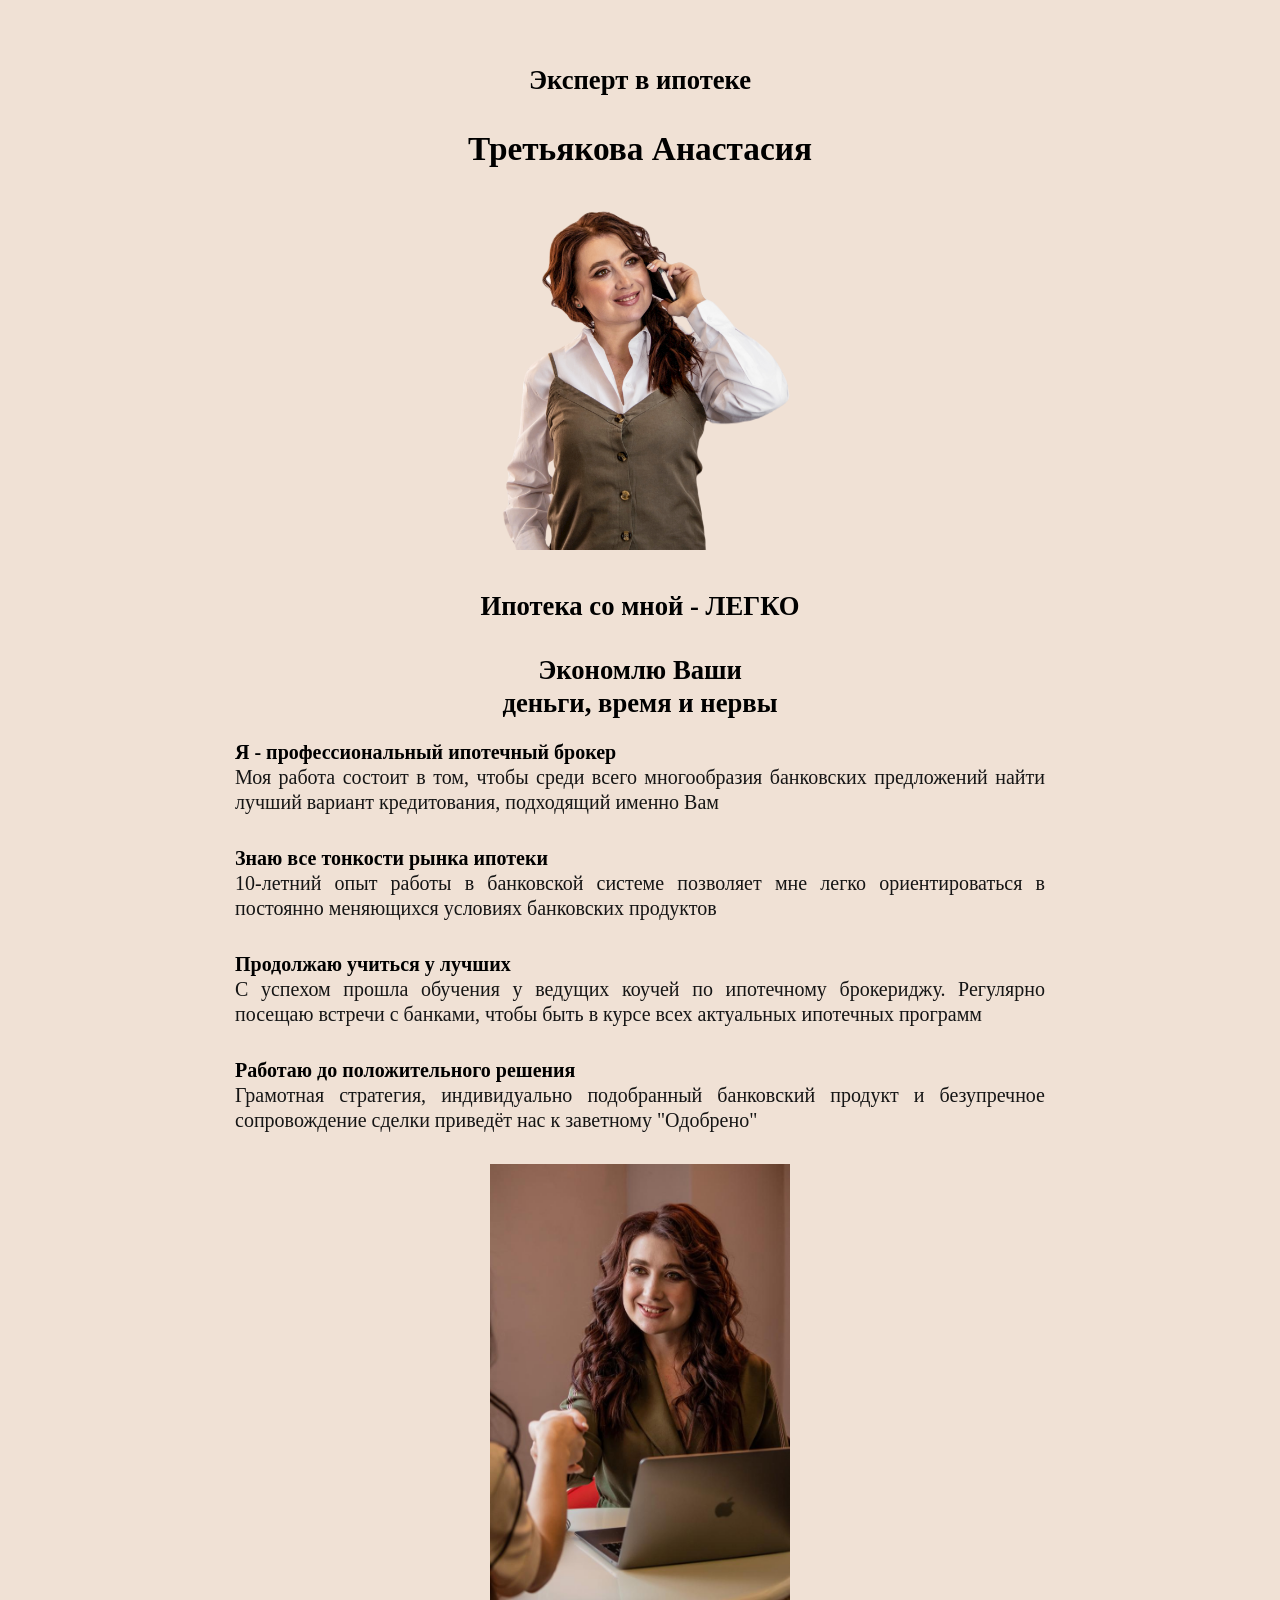
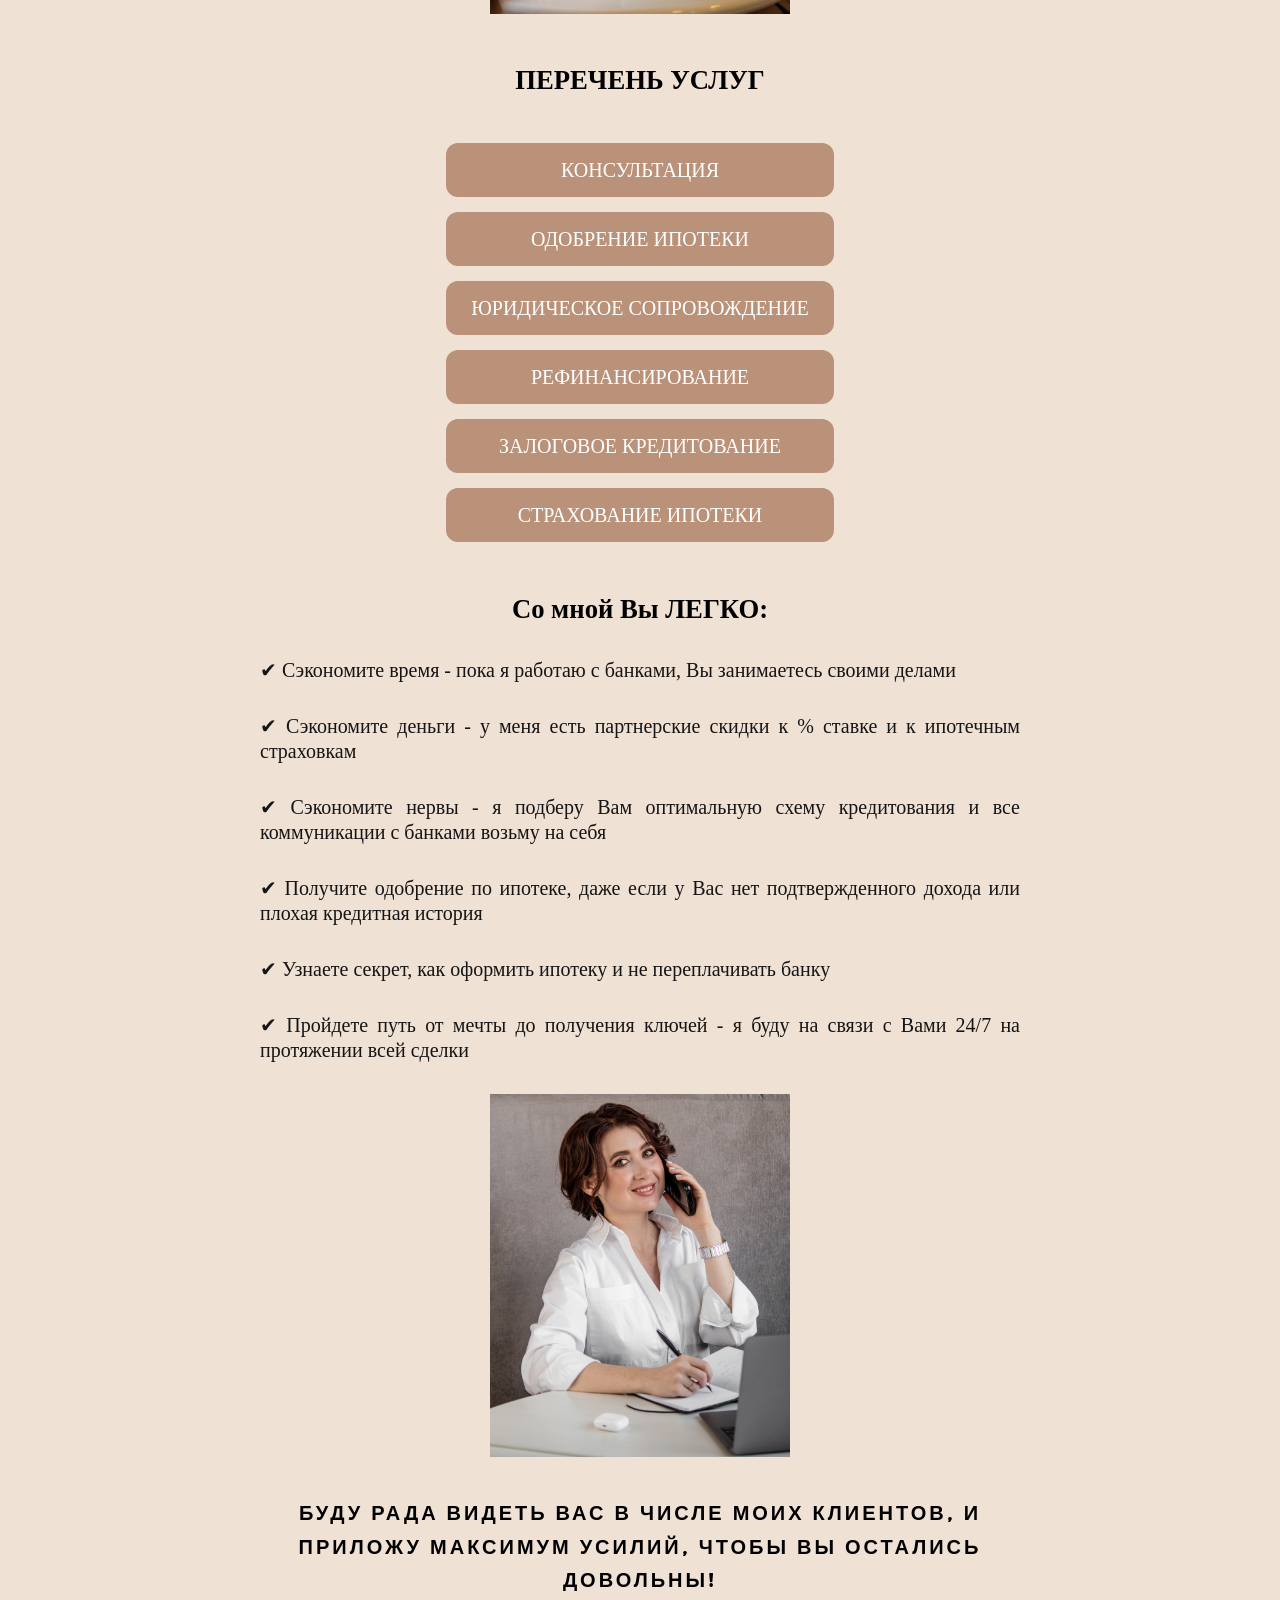
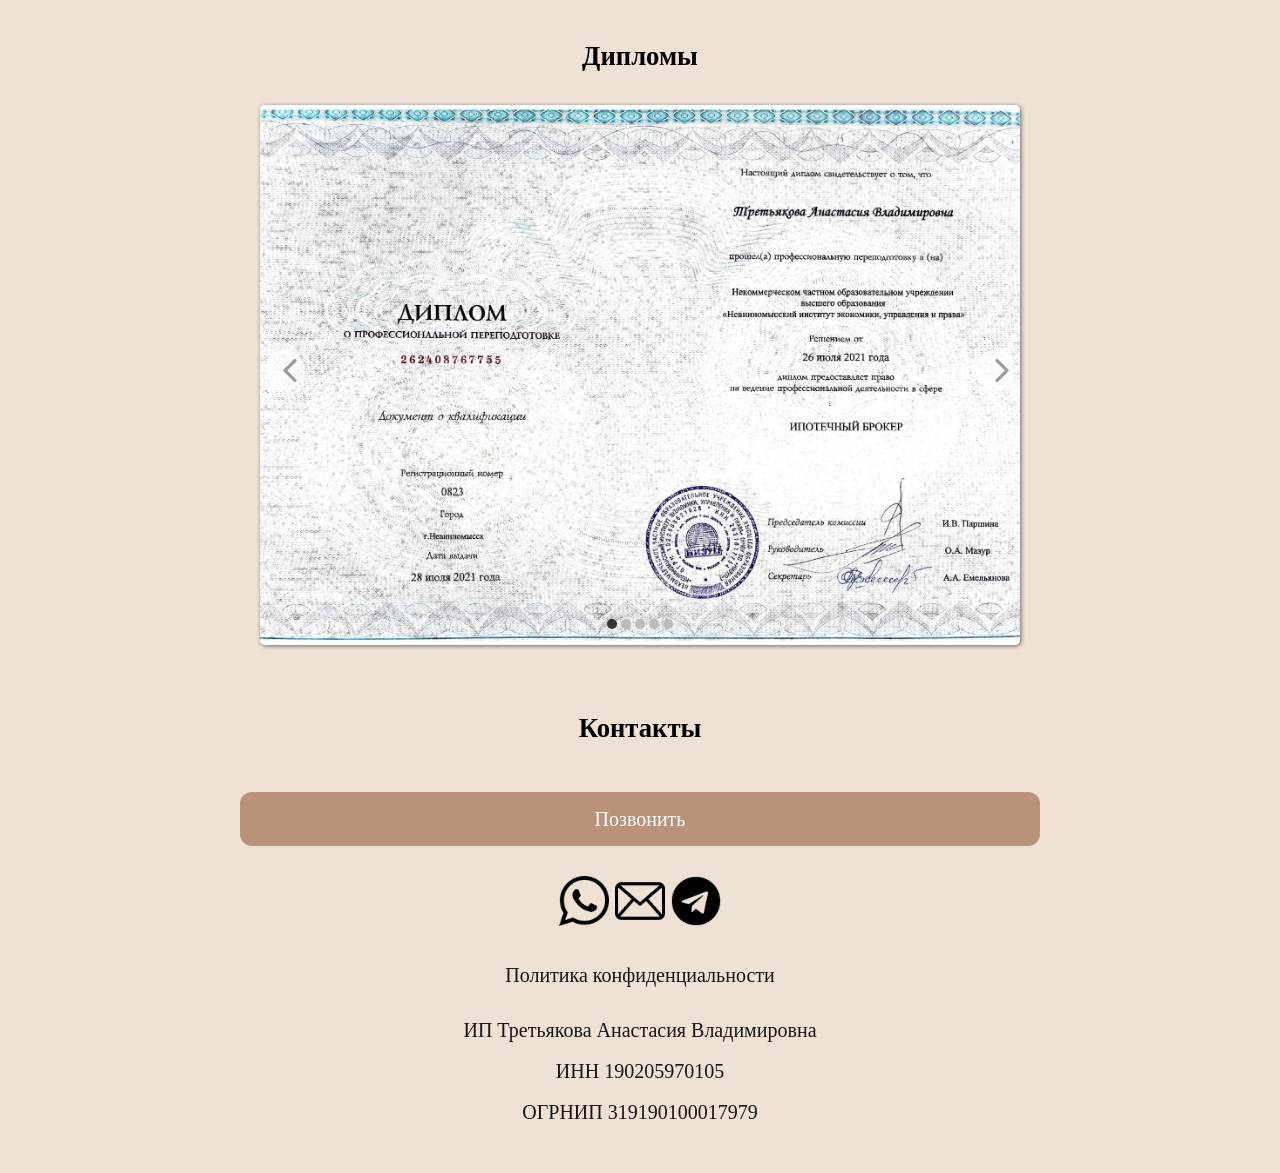
==== commit 04c6484e: "Update index.html" ====
--- a/index.html
+++ b/index.html
@@ -308,7 +308,7 @@
    			<h2 style="text-align: justify;">✔ Сэкономите нервы - я подберу Вам оптимальную схему кредитования и все коммуникации с банками возьму на себя</h2>
    			<h2 style="text-align: justify;">✔ Получите одобрение по ипотеке, даже если у Вас нет подтвержденного дохода или плохая кредитная история</h2>
    			<h2 style="text-align: justify;">✔ Узнаете секрет, как оформить ипотеку и не переплачивать банку</h2>
-   			<h2 style="text-align: justify;">✔ Сопровождение в течение всего процесса одобрения сделки - на связи 24/7</h2>
+   			<h2 style="text-align: justify;">✔ Пройдете путь от мечты до получения ключей - я буду на связи с Вами 24/7 на протяжении всей сделки</h2>
    			<img src="images/312.jpg" width="300" height="150" alt="23">
    			<br>
    			<br>
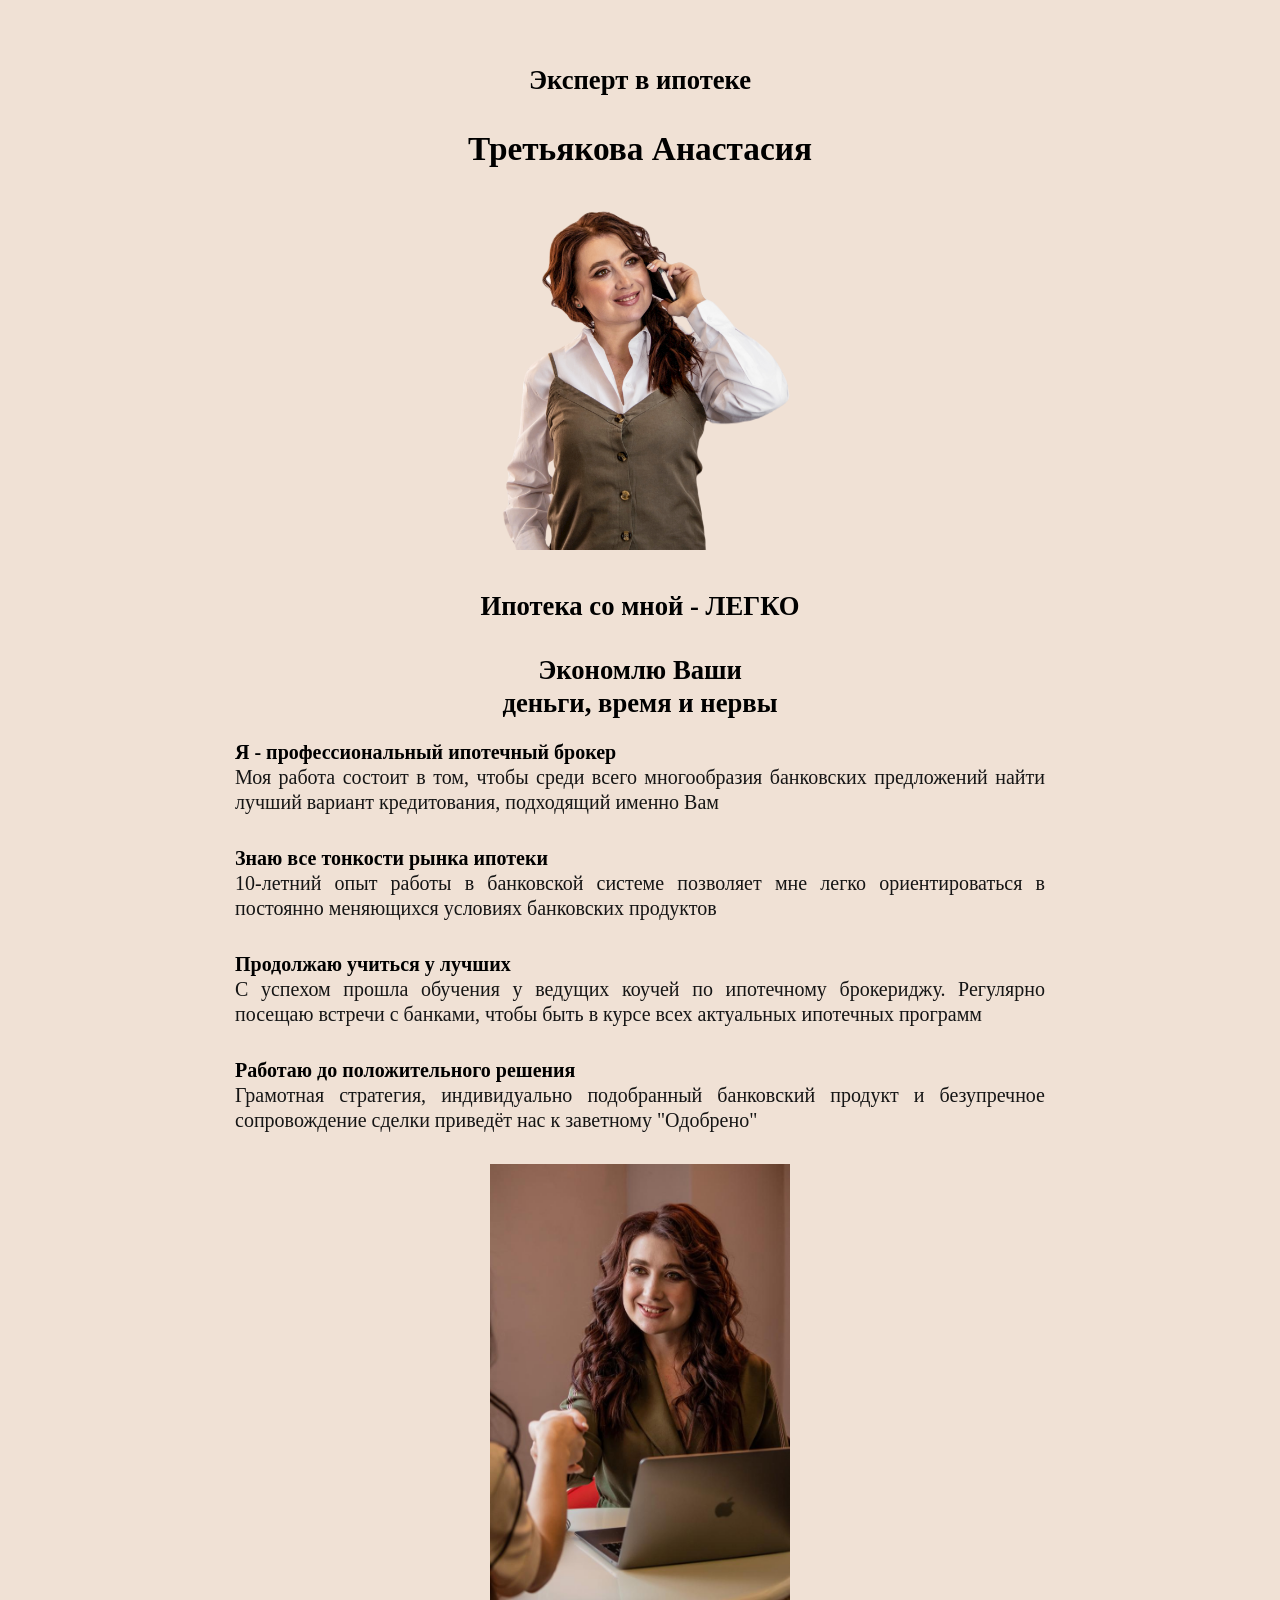
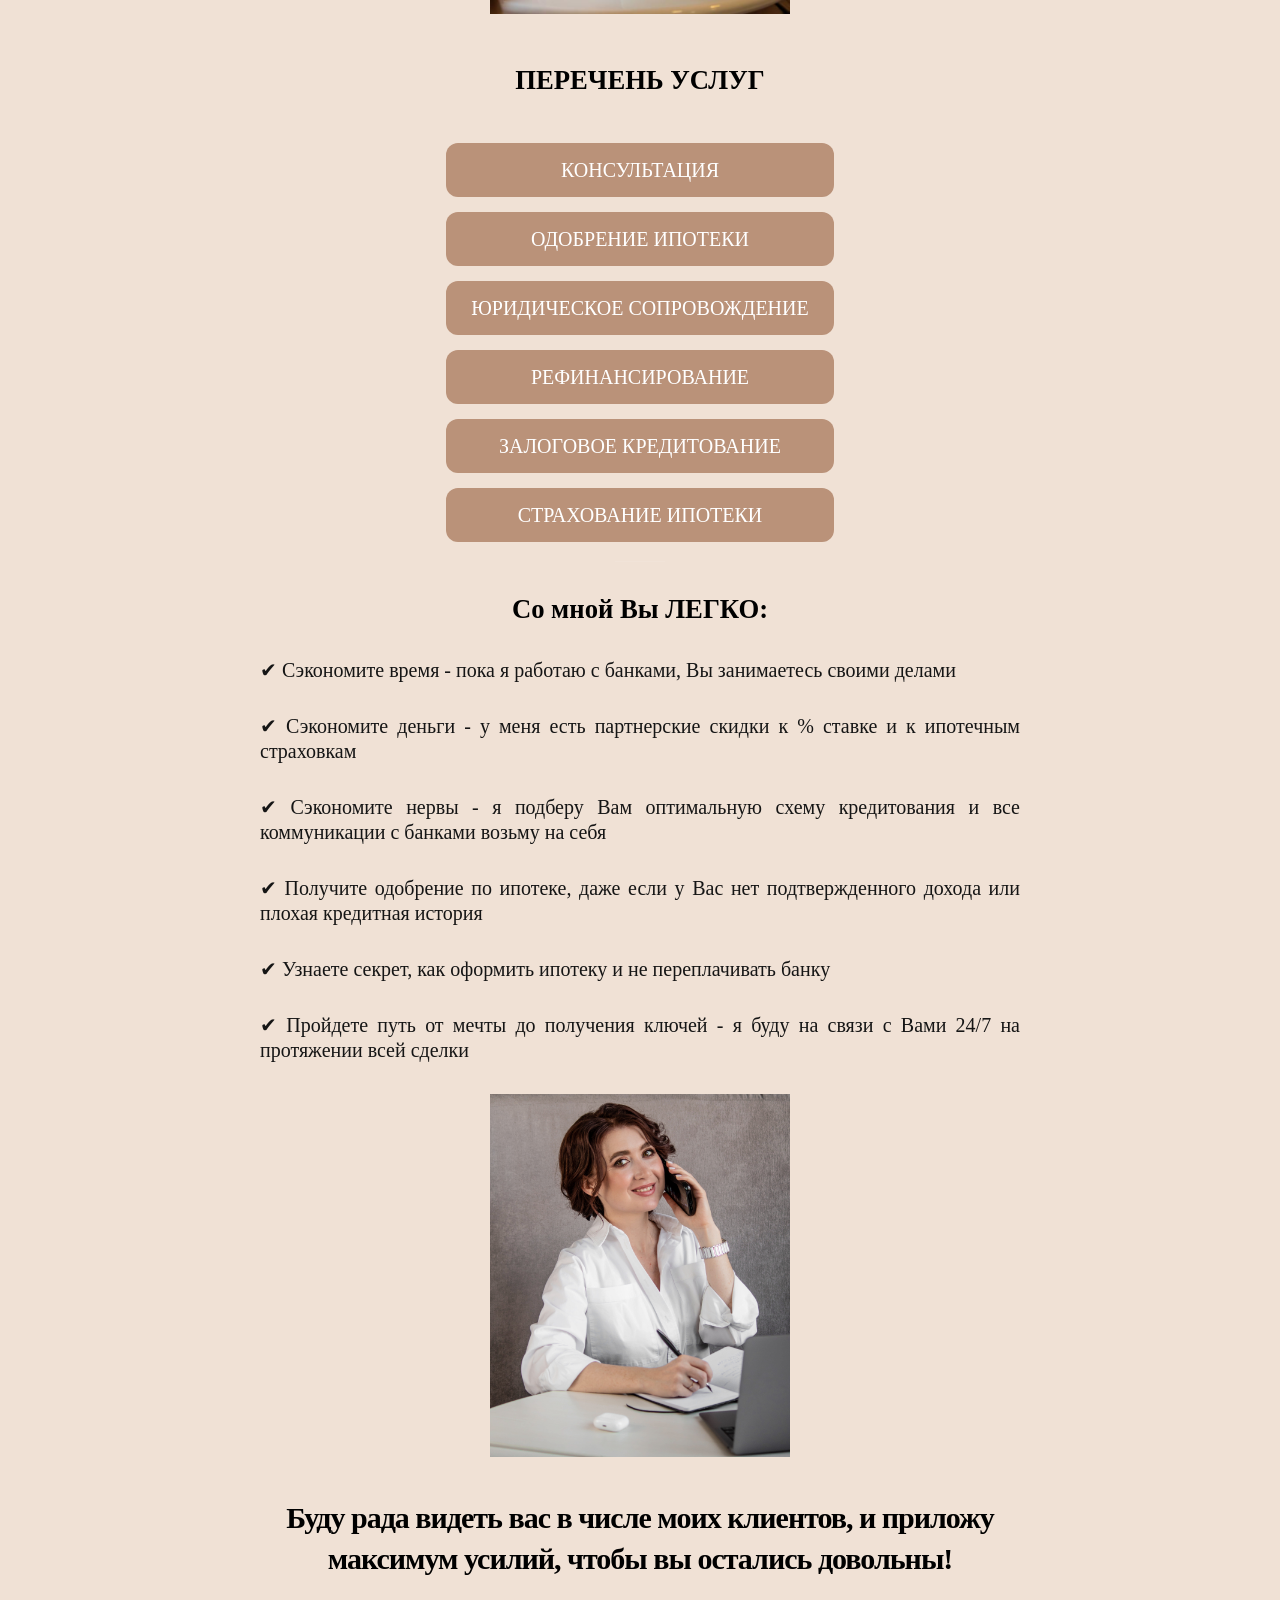
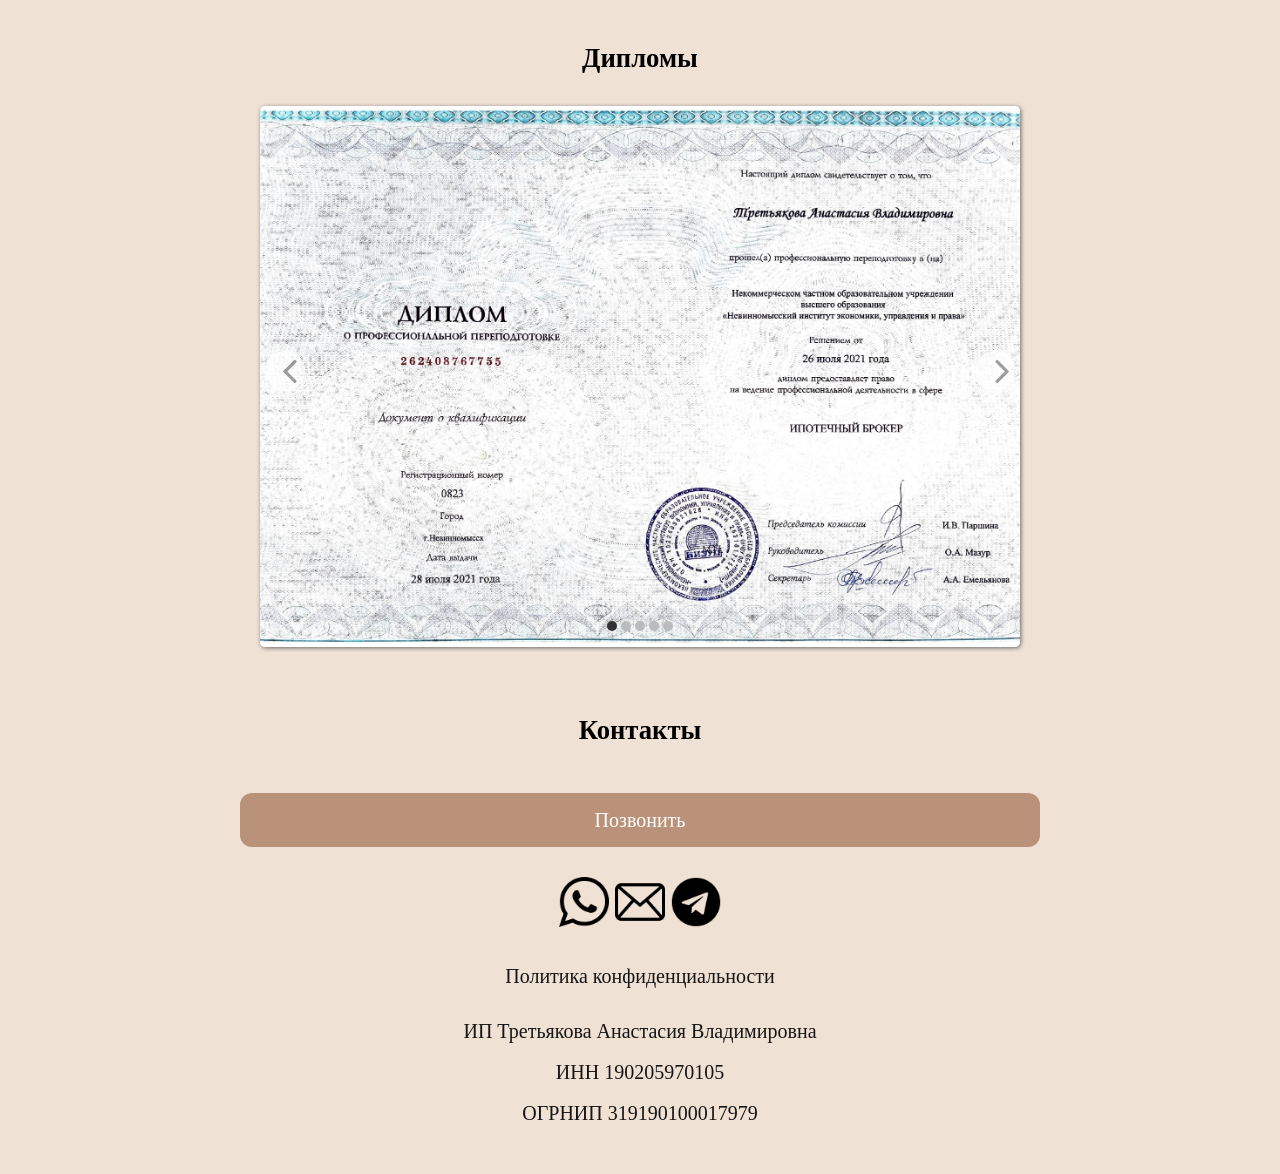
==== commit 3abca263: "Update index.html" ====
--- a/index.html
+++ b/index.html
@@ -312,8 +312,8 @@
    			<img src="images/312.jpg" width="300" height="150" alt="23">
    			<br>
    			<br>
-   			<h3>Буду рада видеть вас в числе моих клиентов, и приложу максимум усилий, чтобы вы остались довольны!</h3>
-
+   			
+   			<h1 style="font-size: 30px">Буду рада видеть вас в числе моих клиентов, и приложу максимум усилий, чтобы вы остались довольны!</h1>
 </section>
 
  <section id="contact">
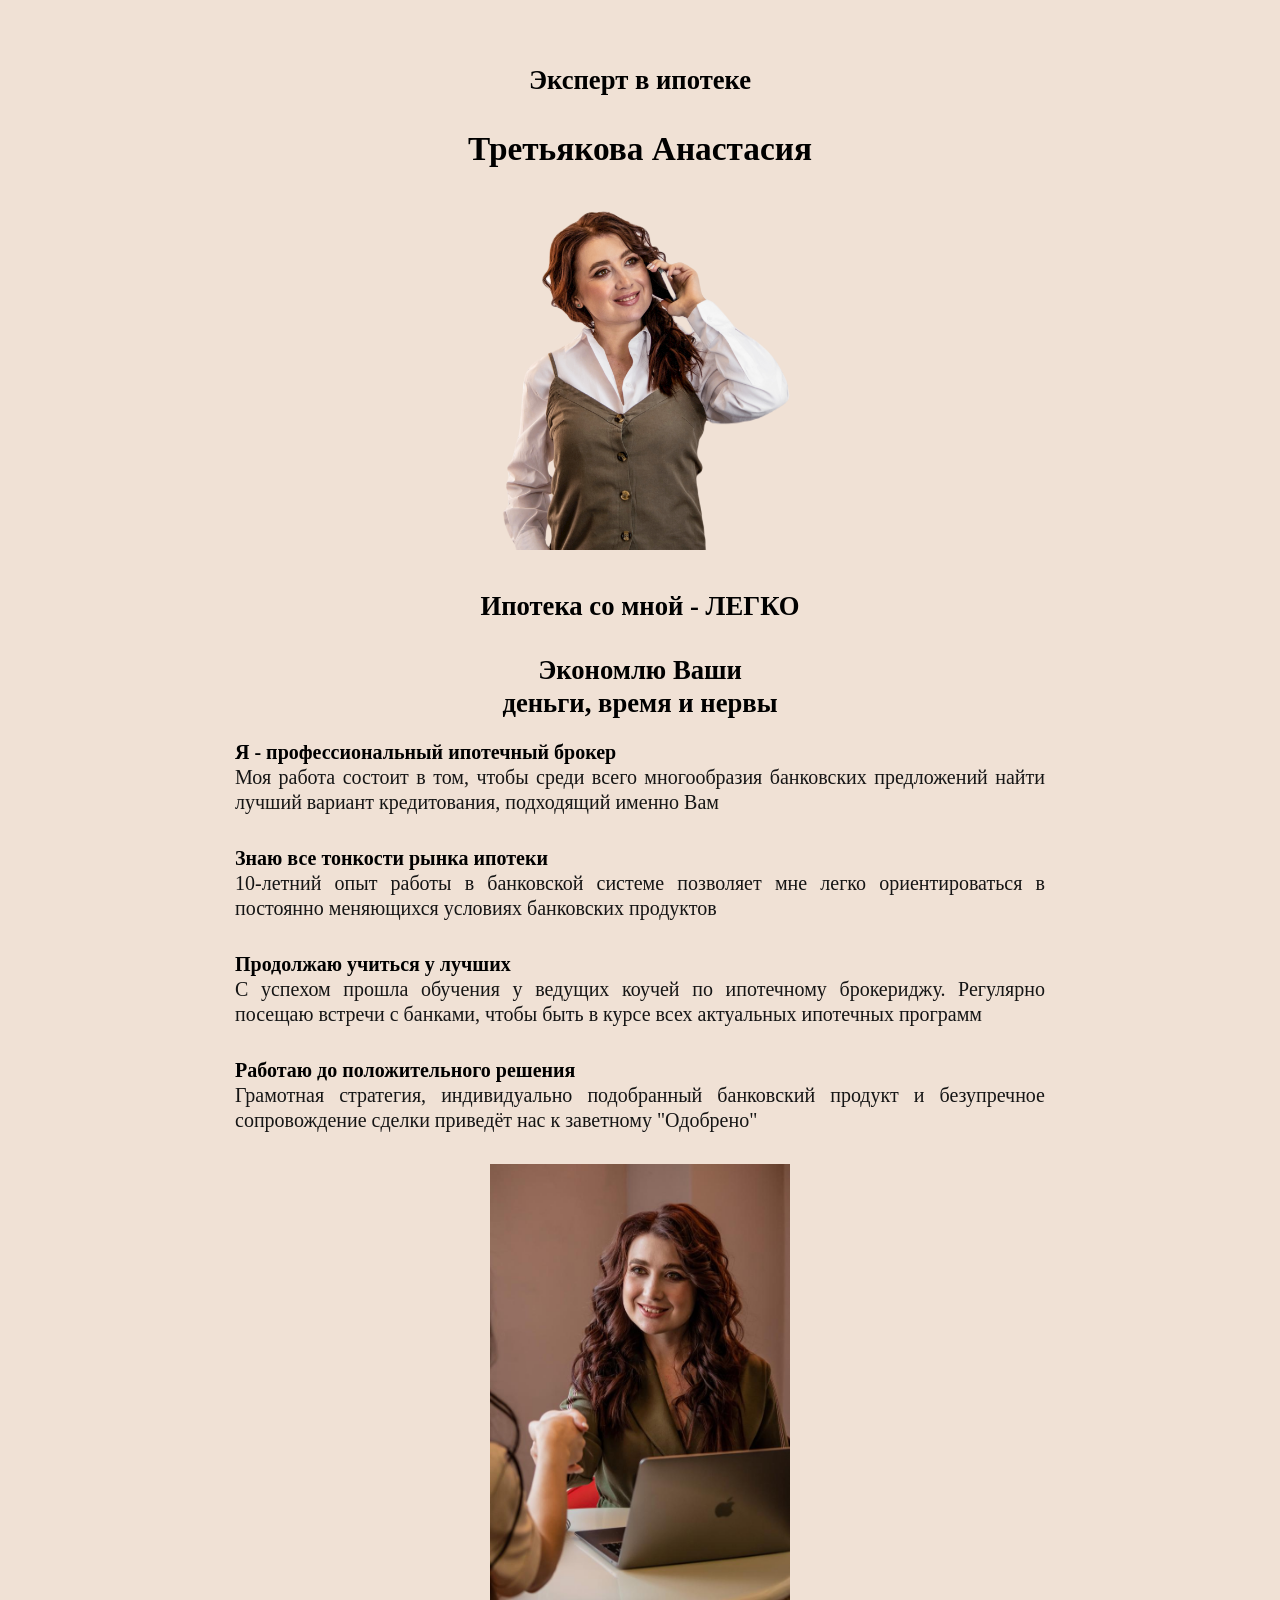
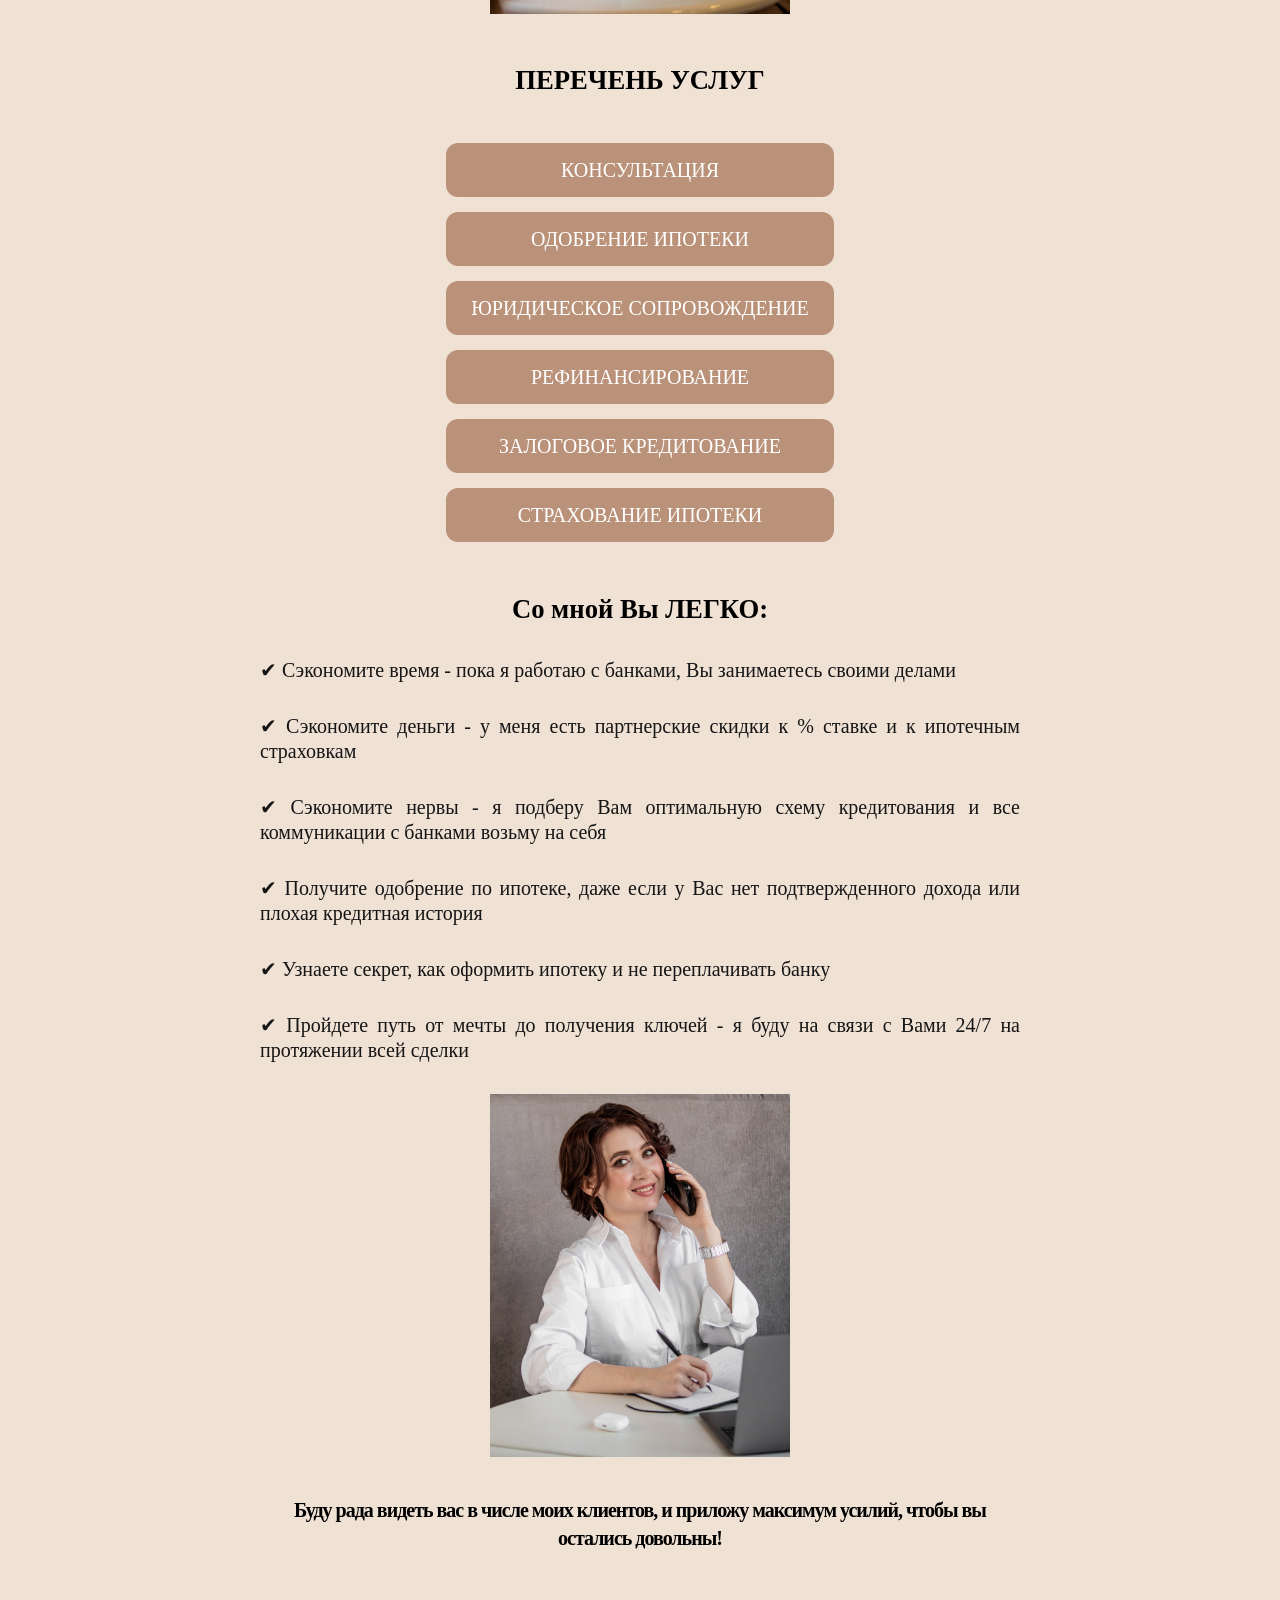
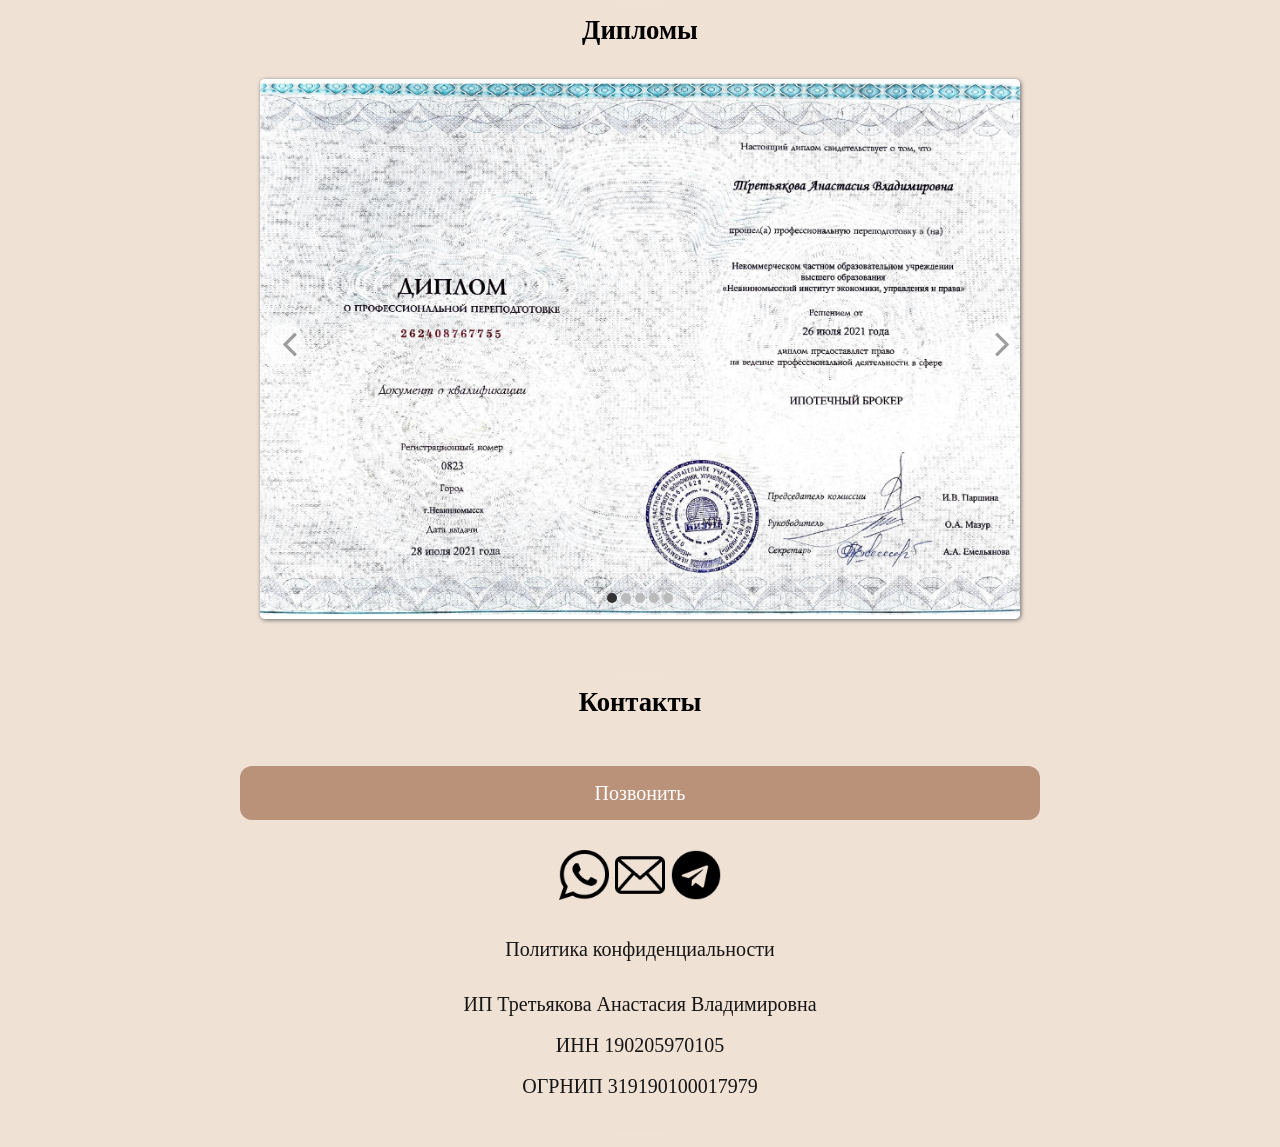
==== commit 04e3f69c: "Update index.html" ====
--- a/index.html
+++ b/index.html
@@ -313,7 +313,7 @@
    			<br>
    			<br>
    			
-   			<h1 style="font-size: 30px">Буду рада видеть вас в числе моих клиентов, и приложу максимум усилий, чтобы вы остались довольны!</h1>
+   			<h1 style="font-size: 20px">Буду рада видеть вас в числе моих клиентов, и приложу максимум усилий, чтобы вы остались довольны!</h1>
 </section>
 
  <section id="contact">
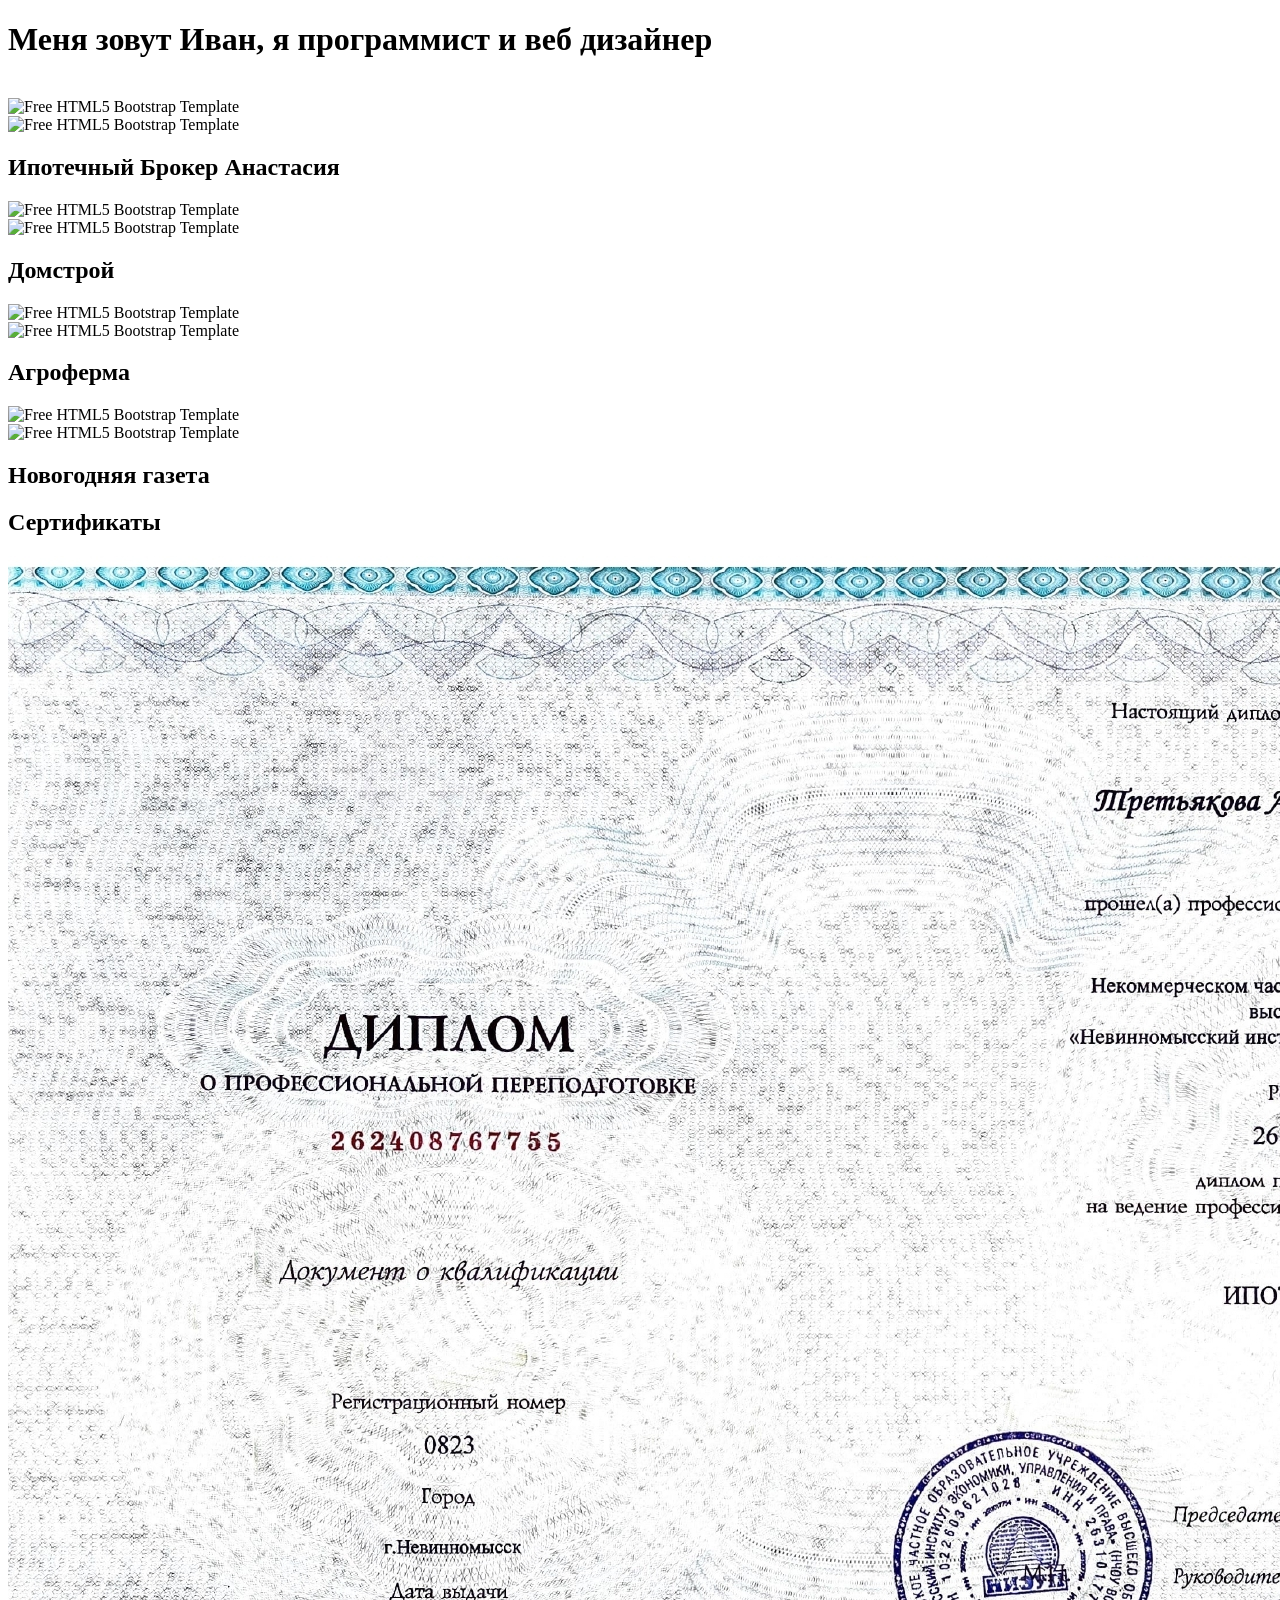
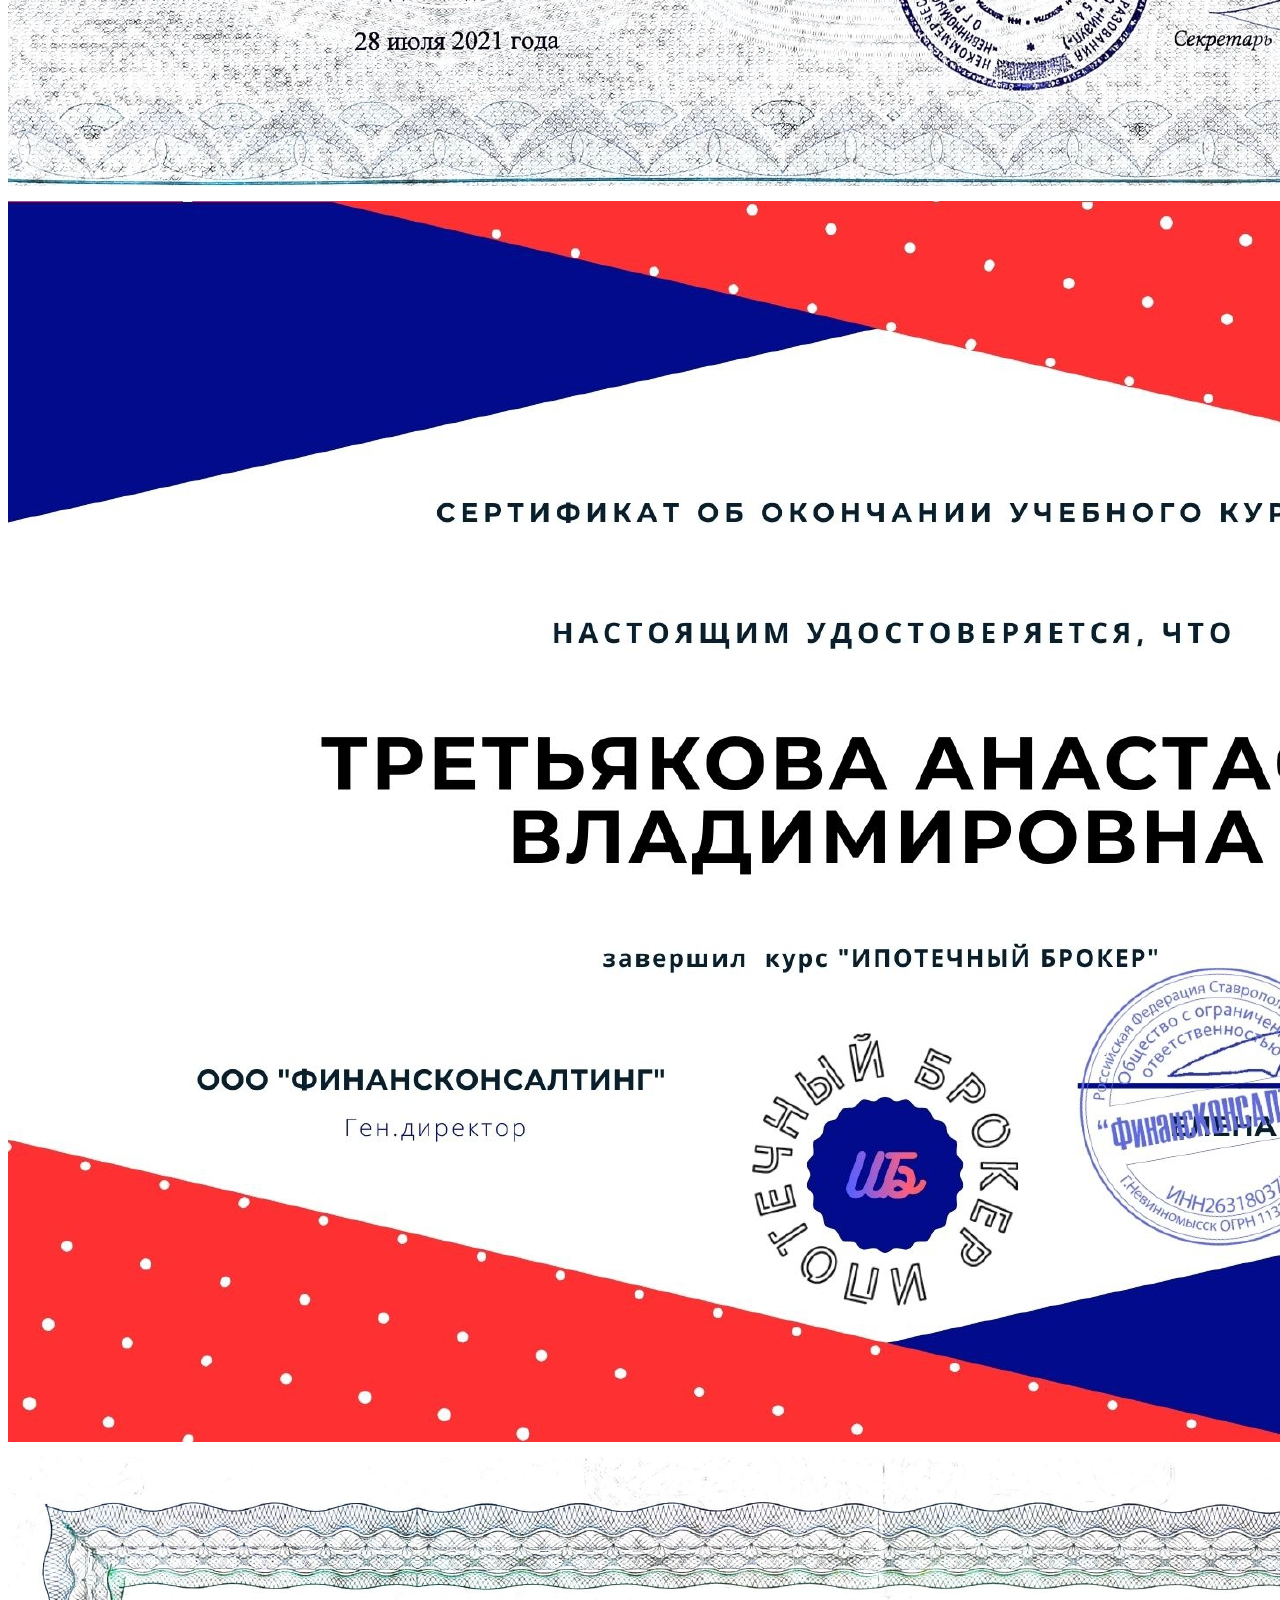
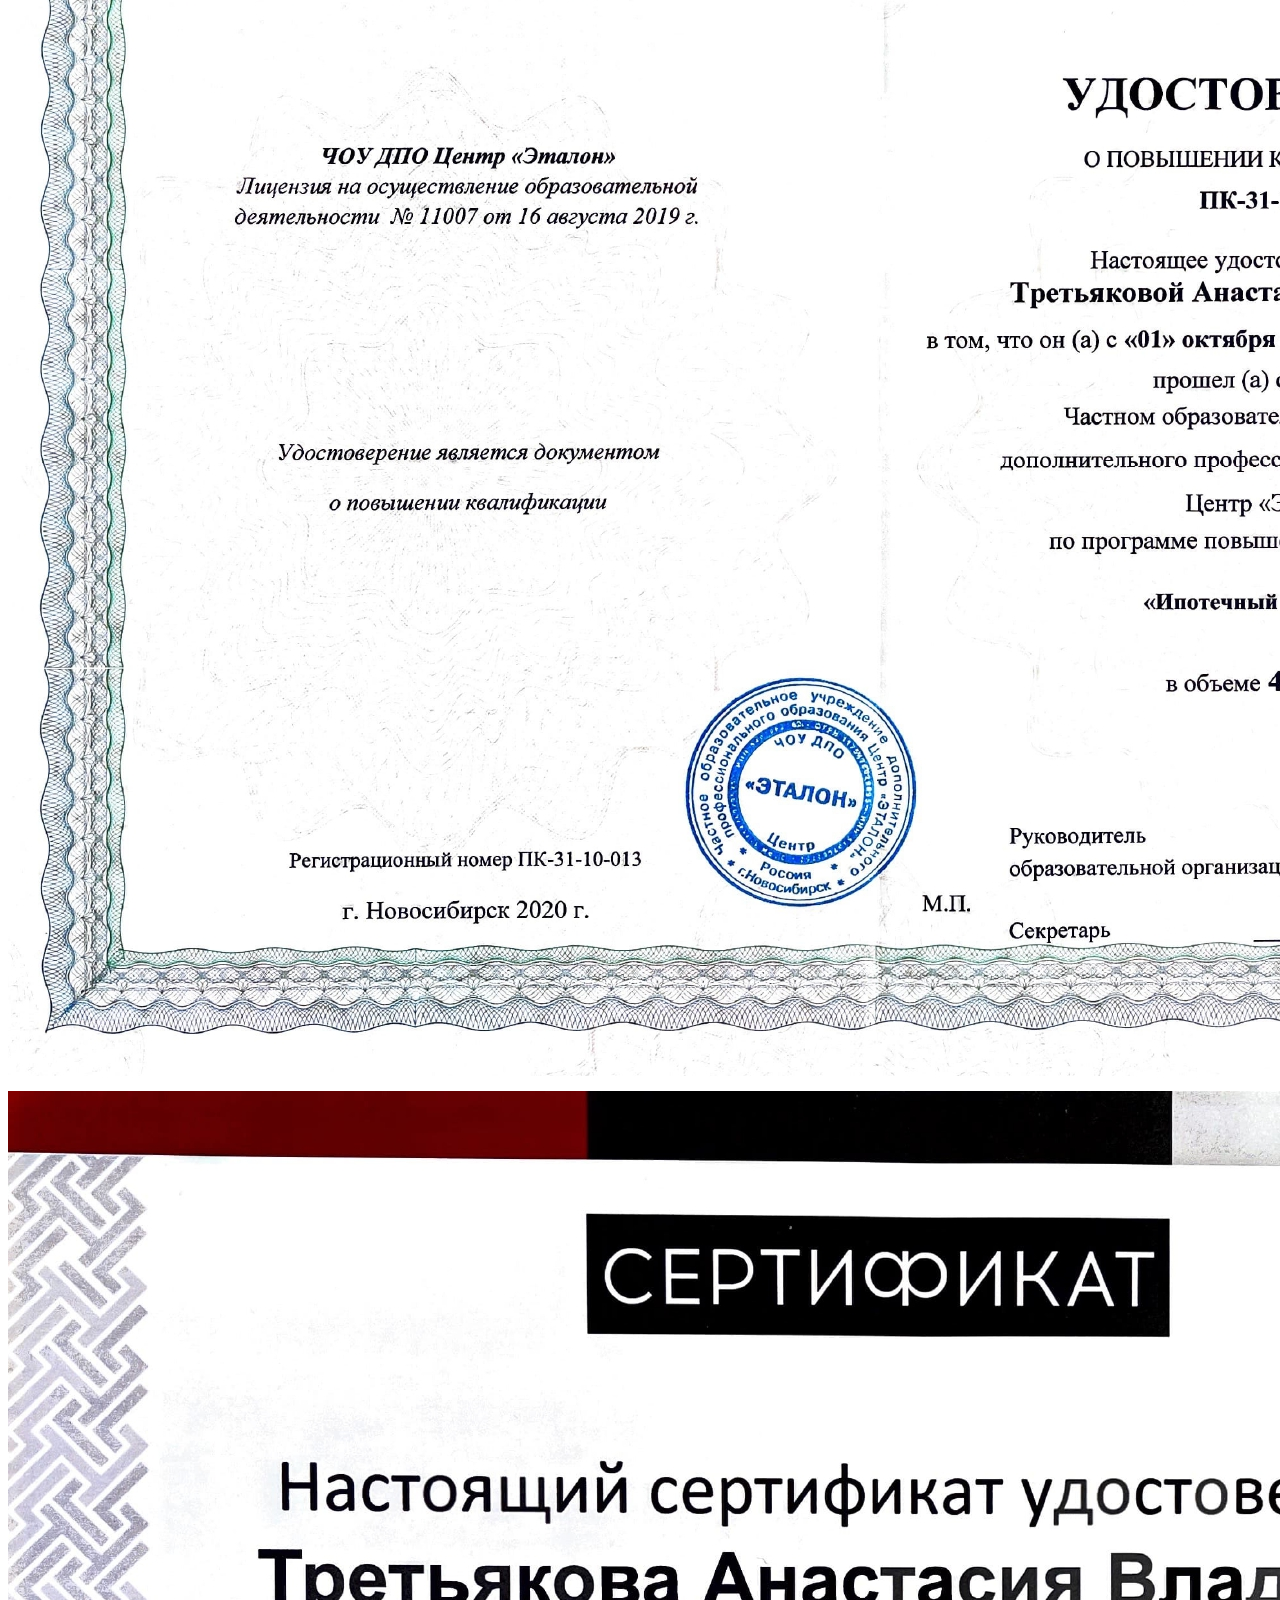
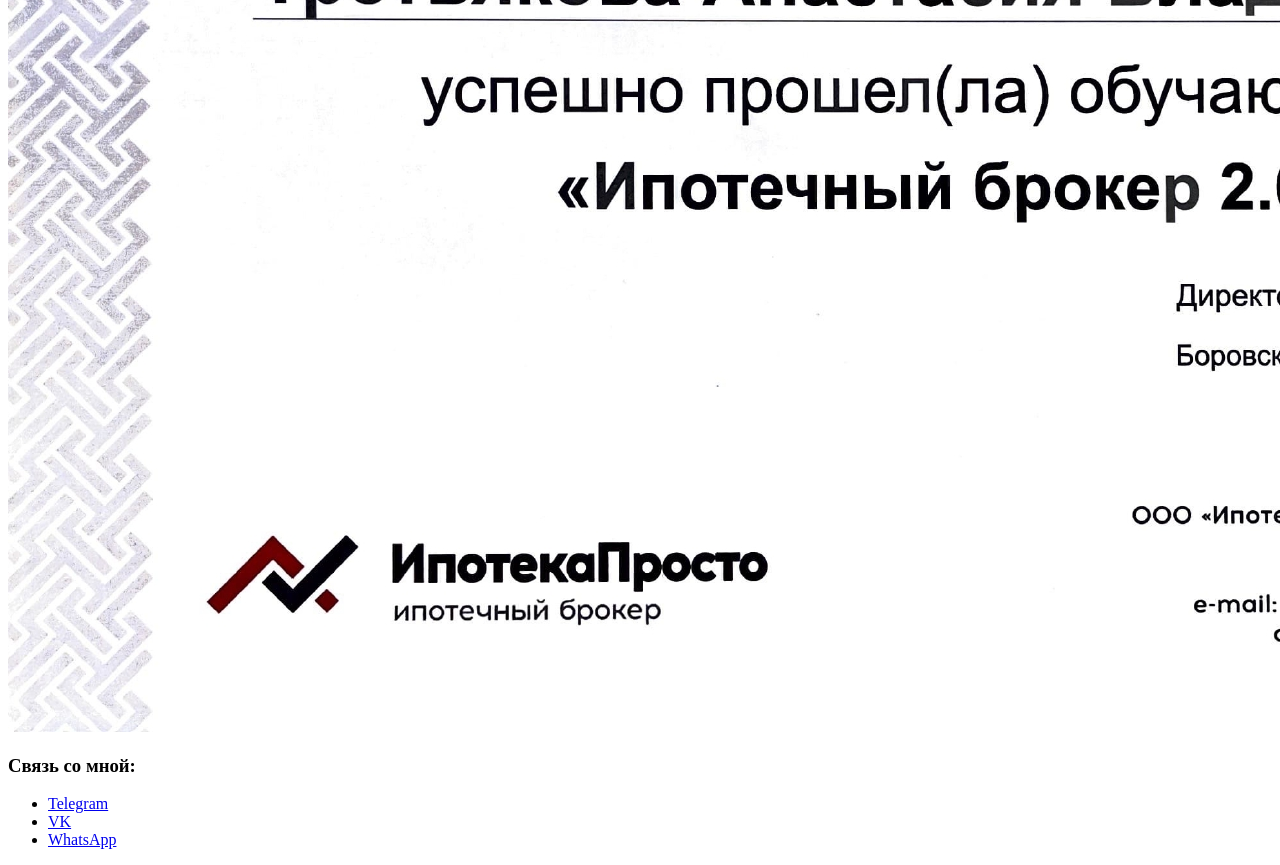
==== commit 2fd25222: "Add files via upload" ====
--- a/index.html
+++ b/index.html
@@ -1,412 +1,218 @@
-<!DOCTYPE html>
-<html class="no-js" lang="ru">
-<head>
-
-   <meta charset="utf-8">
-	<title>Ипотека Light</title>
-	<meta name="description" content="">  
-	<meta name="author" content="">
-  <META HTTP-EQUIV="expires" CONTENT="Wed, 26 Feb 2022 08:21:57 GMT">
-  <META HTTP-EQUIV="PRAGMA" CONTENT="NO-CACHE">
-  <META HTTP-EQUIV="Content-type" CONTENT="text/html; charset=ISO-2022-JP">
-  <META NAME="Robots" CONTENT="NOINDEX,FOLLOW">
-
-	<meta name="viewport" content="width=device-width, initial-scale=1, maximum-scale=1">
-
- 	
-   <link rel="stylesheet" href="css/base.css">
-   <link rel="stylesheet" href="css/vendor.css">  
-   <link rel="stylesheet" href="css/main.css"> 
-   <link rel="stylesheet" href="css/scroll.css">  
-   <link rel="stylesheet" href="css/style.css">  
-   <link rel="stylesheet" href="css/purples.css"> 
-
-	<script src="js/modernizr.js"></script>
-	<script src="js/pace.min.js"></script>
-	<script src="https://code.jquery.com/jquery-3.5.1.min.js" integrity="sha256-9/aliU8dGd2tb6OSsuzixeV4y/faTqgFtohetphbbj0=" crossorigin="anonymous"></script>
-    <script src="js/jquery.maskedinput.js"></script>
-    <script src="js/jquery.validate.min.js"></script>
-    <script src="js/script.js"></script>
-	<link rel="shortcut icon" href="favicon.ico" type="image/x-icon">
-	<link rel="icon" href="favicon.ico" type="image/x-icon">
-
-
-</head>
-
-<body id="top">
-
-   <header> 
-
-  <!-- 	<div class="header-logo">
-	      <a href="index.html"></a>
-	   </div> --> 
-
-	<!--	<a id="header-menu-trigger" href="#0">
-		 	<span class="header-menu-text">Меню</span>
-		  	<span class="header-menu-icon"></span>
-		</a> 
-
-		<nav id="menu-nav-wrap">
-
-			<a href="#0" class="close-button" title="close"><span>Закрыть</span></a>	
-
-	   	<h3>Меню</h3>  
-
-			<ul class="nav-list">
-				<li class="current"><a class="smoothscroll" href="#home" title="">Домашняя</a></li>
-				<li><a class="smoothscroll" href="#services" title="">О нас</a></li>
-				<li><a class="smoothscroll" href="#testimonials" title="">Отзывы</a></li>
-				<li><a class="smoothscroll" href="#contact" title="">Контакты</a></li>						
-			</ul>	
-
-						
-
-			<ul class="header-social-list">
-	         <li>
-	         	<a href="https://vk.com/id50463948"><i class="fa fa-vk"></i></a>
-	         </li>
-	         <li>
-	         	<a href="https://www.instagram.com/siberian_anastasia/"><i class="fa fa-instagram"></i></a>
-	         </li>
-	         <li>
-	         	<a href="https://api.whatsapp.com/send?phone=+79232184705&text=Здравствуйте, Анастасия!"><i class="fa fa-whatsapp"></i></a>
-	         </li>         
-	      </ul>		
-
-		</nav> -->
-
-	</header> 
-
-
-   <section id="home" style="margin: 0px;">
-   	<h2 style="text-align: center; margin-top:5%; color: black; font-size: 20pt;">Эксперт в ипотеке</h2>
-   	<h2 style="text-align: center;  color: black; font-size: 25pt;">Третьякова Анастасия</h2>
-   	<p style="text-align: center; margin-top: 0%"><img src="./images/123-2.webp" alt="" style="margin-bottom: 0%;" width="300" height="300"></p>
-   	<h2 style="text-align: center; color: black; font-size: 20pt; margin-bottom: 0px;">Ипотека со мной - ЛЕГКО</h2><br>
-        <h2 style="text-align: center; color: black; font-size: 20pt; margin-bottom: 0px;">Экономлю Ваши<br> деньги, время и нервы</h2>
-   </section>
-  
-
-   <section id="about">
-   	<div class="row about-wrap">
-   		<div class="col-full">
-				<div>
-	   			<h2 style="text-align: left;"><span style="font-weight:bold; color: black;">Я - профессиональный ипотечный брокер</span><p style="text-align: justify;">Моя работа состоит в том, чтобы среди всего многообразия банковских предложений найти лучший вариант кредитования, подходящий именно Вам</h2>
-
-	   			<h2 style="text-align: left;"><span style="font-weight:bold; color: black;">Знаю все тонкости рынка ипотеки</span><p style="text-align: justify;">10-летний опыт работы в банковской системе позволяет мне легко ориентироваться в постоянно меняющихся условиях банковских продуктов</h2>
-	   			<h2 style="text-align: left;"><span style="font-weight:bold; color: black;">Продолжаю учиться у лучших</span><p style="text-align: justify;"> С успехом прошла обучения у ведущих коучей по ипотечному брокериджу. Регулярно посещаю встречи с банками, чтобы быть в курсе всех актуальных ипотечных программ</h2>
-				<h2 style="text-align: left;"><span style="font-weight:bold; color: black;">Работаю до положительного решения</span><p style="text-align: justify;">Грамотная стратегия, индивидуально подобранный банковский продукт и безупречное сопровождение сделки приведёт нас к заветному "Одобрено"</h2>
-	   			<img src="images/21.webp" width="300" 
-   height="150
-   " alt="23">
-				</div>   
-
-   		</div> 
-   	</div> 
-
-   </section> 
-
-
-   <section id="services">	 
-   	<div class="row narrow section-intro with-bottom-sep animate-this">
-   			   <h2 style="text-align: center; color: black; font-size: 20pt;">ПЕРЕЧЕНЬ УСЛУГ</h2>
-   			   <!--<ul class="listik" style="list-style: none;">/a></li>
-			   <li><a href="#iw-modal1" class="iw-modal-btn" class="list">ОДОБРЕНИЕ ИПОТЕКИ</a></li>
-		       <li><a href="#iw-modal2" class="iw-modal-btn" class="list">СОГЛАСОВАНИЕ ОБЪЕКТА И СОПРОВОЖДЕНИЕ СДЕЛКИ</a></li>
-   			   <li><a href="#iw-modal3" class="iw-modal-btn" class="list">РЕФИНАНСИРОВАНИЕ</a></li>
-   			   <li><a href="#iw-modal4" class="iw-modal-btn" class="list">ЗАЛОГОВОЕ КРЕДИТОВАНИЕ</a></li>
-   			   <li><a href="#iw-modal5" class="iw-modal-btn" class="list">ПОТРЕБИТЕЛЬСКОЕ КРЕДИТОВАНИЕ</a></li>
-   			   <li><a href="#iw-modal6" class="iw-modal-btn" class="list">ВЫГОДНОЕ СТРАХОВАНИЕ ИПОТЕКИ</a></li></ul>-->
-           <div class="knopki"><div>
-   			<a href="#iw-modal" class="button_1656229541996">КОНСУЛЬТАЦИЯ</a>
-				<a href="#iw-modal1" class="button_1656229541996">ОДОБРЕНИЕ ИПОТЕКИ</a>
-				<a href="#iw-modal2" class="button_1656229541996">ЮРИДИЧЕСКОЕ СОПРОВОЖДЕНИЕ</a>
-				<a href="#iw-modal3" class="button_1656229541996">РЕФИНАНСИРОВАНИЕ</a>
-				<a href="#iw-modal4" class="button_1656229541996">ЗАЛОГОВОЕ КРЕДИТОВАНИЕ</a>
-				<a href="#iw-modal6" class="button_1656229541996">СТРАХОВАНИЕ ИПОТЕКИ</a>
-			   </div>
-         </div>
-   	<div id="iw-modal" class="iw-modal">
-          	<div class="iw-modal-wrapper">
-              <div class="iw-CSS-modal-inner">
-                 <div class="iw-modal-header">
-                  	<h2 class="iw-modal-title" style="font-weight: bold;">КОНСУЛЬТАЦИЯ</h2> </div>
-                 <div class="iw-modal-text">    
-                   <h4 style="text-align:justify;">Подбор вариантов ипотеки или рефинансирования с расчетами и рекомендациями</h4>
-<h4>Бесплатно</h4>
-<a class="button_1656229541996" href="https://api.whatsapp.com/send?phone=+79232184705&text=Здравствуйте, Анастасия!">
-								Заказать
-				  				</a>
-<a href="#close" title="Закрыть" class="button_1656229541996" class="iw-close">Вернуться на главную</a>
-                 </div>
-  			  </div>
-  			</div>	
-		</div>
-		<div id="iw-modal1" class="iw-modal">
-          	<div class="iw-modal-wrapper">
-              <div class="iw-CSS-modal-inner">
-                 <div class="iw-modal-header">
-                  	<h2 class="iw-modal-title" style="font-weight: bold;">ОДОБРЕНИЕ ИПОТЕКИ</h2> </div>
-                 <div class="iw-modal-text">  
-                 <h4 style="text-align: justify;"><ol>
-                   <li>Консультация, расчеты платежей, помощь в формировании пакета документов</li>
-				   <li>Анализ кредитной истории, проверка клиента и работодателя</li>
-<li>Разработка стратегии одобрения</li>
-<li>Подбор банка и ипотечной программы, заполнение анкет и подача заявки</li>
-<li>Взаимодействие с банком до одобрения сделки</li>
-<li>Сопровождение клиента в течение всего процесса одобрения заявки</li></ol></h4>
-<h4>Стоимость — 30 000 руб.</h4>
-<a class="button_1656229541996" href="https://api.whatsapp.com/send?phone=+79232184705&text=Здравствуйте, Анастасия!">
-								Заказать
-				  				</a>
-<a href="#close" title="Закрыть" class="button_1656229541996" class="iw-close">Вернуться на главную</a>
-                 </div>
-  			  </div>
-  			</div>	
-		</div>
-		<div id="iw-modal2" class="iw-modal">
-          	<div class="iw-modal-wrapper">
-              <div class="iw-CSS-modal-inner">
-                 <div class="iw-modal-header">
-                  	<h2 class="iw-modal-title" style="font-weight: bold;">ЮРИДИЧЕСКОЕ СОПРОВОЖДЕНИЕ</h2> </div>
-                 <div class="iw-modal-text">
-                 	<h4 style="text-align: justify;"><ol>
-                   ‌‌‌<li>Анализ документов и юридическая проверка объекта недвижимости</li>
-				   <li>Заказ оценки недвижимости в аккредитованной оценочной компании</li>
-				<li>Подбор самой выгодной страховки для клиента, согласование документов со страховой компанией</li>
-				<li>Согласование объекта недвижимости с банком</li>
-				<li>Сопровождение и консультирование клиента в течение всего процесса одобрения заявки</li>
-				<li>Рекомендации по постобслуживанию ипотеки</li>
-			</ol></h4>
-				<h4>Стоимость — от 30 000 руб.</h4>
-<a class="button_1656229541996" href="https://api.whatsapp.com/send?phone=+79232184705&text=Здравствуйте, Анастасия!">
-								Заказать
-				  				</a>
-
-<a href="#close" title="Закрыть" class="button_1656229541996" class="iw-close">Вернуться на главную</a>
-                 </div>
-  			  </div>
-  			</div>	
-		</div>
-		<div id="iw-modal3" class="iw-modal">
-          	<div class="iw-modal-wrapper">
-              <div class="iw-CSS-modal-inner">
-                 <div class="iw-modal-header">
-                  	<h2 class="iw-modal-title" style="font-weight: bold;">РЕФИНАНСИРОВАНИЕ</h2> </div>
-                 <div class="iw-modal-text">
-                 <h4 style="text-align: justify;"><ol>    
-                   <li>Консультация, расчеты платежей, помощь в формировании пакета документов</li>
-				   <li>Анализ кредитной истории, проверка клиента и работодателя</li>
-<li>Разработка стратегии одобрения</li>
-<li>Подбор банка и ипотечной программы, заполнение анкет и подача заявки</li>
-<li>Заказ оценки недвижимости в аккредитованной оценочной компании</li>
-<li>Подбор самой выгодной страховки для клиента, согласование документов со страховой компанией</li>
-<li>Согласование объекта недвижимости с банком</li>
-<li>Сопровождение и консультирование клиента в течение всего процесса одобрения заявки</li>
-<li>Рекомендации по постобслуживанию ипотеки</li>
-</ol></h4>
-<h4>Стоимость - 35 000 руб. + 2% от доп. суммы</h4>
-<a class="button_1656229541996" href="https://api.whatsapp.com/send?phone=+79232184705&text=Здравствуйте, Анастасия!">
-								Заказать
-				  				</a>
-
-<a href="#close" title="Закрыть" class="button_1656229541996" class="iw-close">Вернуться на главную</a>
-                 </div>
-  			  </div>
-  			</div>	
-		</div>
-		<div id="iw-modal4" class="iw-modal">
-          	<div class="iw-modal-wrapper">
-              <div class="iw-CSS-modal-inner">
-                 <div class="iw-modal-header">
-                  	<h2 class="iw-modal-title" style="font-weight: bold;">ЗАЛОГОВОЕ КРЕДИТОВАНИЕ</h2> </div>
-                 <div class="iw-modal-text">
-                 <h4 style="text-align: justify;"><ol>    
-                   <li>Консультация, расчеты платежей, помощь в формировании пакета документов</li>
-<li>Анализ кредитной истории, проверка клиента и работодателя</li>
-<li>Анализ портета клиента и объекта, подбор банка и ипотечной программы, заполнение анкет и подача заявки</li>
-<li>Заказ оценки недвижимости в аккредитованной оценочной компании</li>
-<li>Подбор самой выгодной страховки для клиента, согласование документов со страховой компанией</li>
-<li>Согласование объекта недвижимости с банком</li>
-<li>Сопровождение и консультирование клиента в течение всего процесса одобрения заявки</li>
-<li>Рекомендации по постобслуживанию кредита</li></ol></h4>
-<h4>Стоимость - 50 000 руб</h4>
-<a class="button_1656229541996" href="https://api.whatsapp.com/send?phone=+79232184705&text=Здравствуйте, Анастасия!">
-								Заказать
-				  				</a>
-
-<a href="#close" title="Закрыть" class="button_1656229541996" class="iw-close">Вернуться на главную</a>
-                 </div>
-  			  </div>
-  			</div>	
-		</div>
-		<div id="iw-modal6" class="iw-modal">
-          	<div class="iw-modal-wrapper">
-              <div class="iw-CSS-modal-inner">
-                 <div class="iw-modal-header">
-                  	<h2 class="iw-modal-title" style="font-weight: bold;">СТРАХОВАНИЕ ИПОТЕКИ</h2> </div>
-                 <div class="iw-modal-text">
-                 <h4 style="text-align: justify;"><ol>    
-                   <li>Страхование ипотеки по самым выгодным тарифам</li>
-<li>Экономия до 50% по сравнению с тарифами банка</li>
-<li>Страхование в аккредитованных банками страховых компаниях</li>
-<li>Пролонгация действующего договора страхования</li>
-<li>Оформление нового договора страхования при открытии ипотеки</li></ol></h4>
-<h4>‌Бесплатно</h4>
-<a class="button_1656229541996" href="https://api.whatsapp.com/send?phone=+79232184705&text=Здравствуйте, Анастасия!">
-								Заказать
-				  				</a>
-				  				
-<a href="#close" title="Закрыть" class="button_1656229541996" class="iw-close">Вернуться на главную</a>
-                 </div>
-  			  </div>
-  			</div>	
-		</div>
-    </div>
-  </div>
- 
-  				
-</div>
-   	</div> 
-
- 
-   </section>
- <!-- <section id="contact">  		
-   	<div class="row contact-content">
-   		<div class="overlay"></div>
-
-		<div class="row narrow section-intro with-bottom-sep animate-this">
-   		<div class="col-twelve">
-
-   			<h1 class="animate-intro">Оставьте заявку</h1>
-             <form action="sender.php" method="post">
-        <input type="text" class="name" name="name" placeholder="Имя" required>
-        <input type="text" name="surname" placeholder="Фамилия" required>
-        <input type="text" class="phone" name="phone" placeholder="Телефон">
-        <input type="email" name="email" placeholder="Email" required>
-        <textarea name="text" id="" cols="30" rows="10" placeholder="Введите текст"></textarea>
-        <button type="button" class="send-form">Отправить форму</button>
-        <div class="status"></div>
-    </form>
-      	 </div>  end col-seven --> 
-        </div>
-   	</div> <!-- end row contact-content -->
-		
-	</section> <!-- end contact --> 
-
-
-
- <section id="contact">
-
-      <div class="overlay"></div>
-
-		<div class="row narrow section-intro with-bottom-sep animate-this">
-   		<div class="col-twelve">
-   			<h2 style="text-align: center; color: black; font-size: 20pt; font-weight: bold;">Со мной Вы ЛЕГКО:</h2>
-   			<h2 style="text-align: justify;">✔ Сэкономите время - пока я работаю с банками, Вы занимаетесь своими делами</h2>
-   			<h2 style="text-align: justify;">✔ Сэкономите деньги - у меня есть партнерские скидки к % ставке и к ипотечным страховкам</h2>
-   			<h2 style="text-align: justify;">✔ Сэкономите нервы - я подберу Вам оптимальную схему кредитования и все коммуникации с банками возьму на себя</h2>
-   			<h2 style="text-align: justify;">✔ Получите одобрение по ипотеке, даже если у Вас нет подтвержденного дохода или плохая кредитная история</h2>
-   			<h2 style="text-align: justify;">✔ Узнаете секрет, как оформить ипотеку и не переплачивать банку</h2>
-   			<h2 style="text-align: justify;">✔ Пройдете путь от мечты до получения ключей - я буду на связи с Вами 24/7 на протяжении всей сделки</h2>
-   			<img src="images/312.jpg" width="300" height="150" alt="23">
-   			<br>
-   			<br>
-   			
-   			<h1 style="font-size: 20px">Буду рада видеть вас в числе моих клиентов, и приложу максимум усилий, чтобы вы остались довольны!</h1>
-</section>
-
- <section id="contact">
-
-      <div class="overlay"></div>
-
-		<div class="row narrow section-intro with-bottom-sep animate-this">
-   		<div class="col-twelve">	 
-   			<h2 style="text-align: center; color: black; font-size: 20pt; font-weight: bold;">Дипломы</h2>
-   			<section id="slider_bl">
-	<div class="wrapper">
-	  <input checked type=radio name="slider" id="slide1" />
-	  <input type=radio name="slider" id="slide2" />
-	  <input type=radio name="slider" id="slide3" />
-    <input type=radio name="slider" id="slide4" />
-    <input type=radio name="slider" id="slide5" />
-	  <div class="slider-wrapper">
-	    <div class=inner>
-	      <article>
-	        <img src="./images/2.jpg" />
-	      </article>
-	      <article>
-	        <img src="./images/3.jpg" />
-	      </article>
-	      <article>
-          <img src="./images/4.jpg" />
-        </article>
-        <article>
-          <img src="./images/5.jpg" />
-        </article>
-        <article>
-          <img src="./images/1.jpg" />
-        </article>
-      </div>
-	  </div>
-	  <div class="slider-prev-next-control">
-	    <label for=slide1></label>
-	    <label for=slide2></label>
-      <label for=slide3></label>
-      <label for=slide4></label>
-      <label for=slide5></label>
-    </div>
-	  <div class="slider-dot-control">
-	    <label for=slide1></label>
-	    <label for=slide2></label>
-	    <label for=slide3></label>
-      <label for=slide4></label>
-      <label for=slide5></label>
-    </div>
-	</div>
-</section>
-   			<p class="lead"></p>
-   		</div> 
-   	</div>
-		
-	</section>
-	<section id="contact">
-
-		<div class="row narrow section-intro with-bottom-sep animate-this">
-			
-   			<h2 style="text-align: center; color: black; font-size: 20pt; font-weight: bold;">Контакты</h2> <!-- 			
-	   			<h6>Позвонить:+7 923 218 47 05</h6>	
-	   			<h6>Написать:ipoteka-light@bk.ru</h6>
-	   			<br>-->
-          <div class="knopki">
-	   			<a href="tel:+79232184705" class="button_1656229541996">Позвонить</a></div><p></p>
-          
-   		     
-	
-		   	<div class="text-fafa" style="text-decoration: none; color: black;">
-		   		<a href="https://api.whatsapp.com/send?phone=+79232184705&text=Здравствуйте, Анастасия!">
-   		<img src="./images/wh.png" width="50" height="25" alt="23"></a>
-   		<a href="mailto:ipoteka-light@bk.ru"><img src="./images/mail.png" width="50" 
-   height="25" alt="Пример"></a>
-   <a href="https://telegram.me/tretyakova_anastasia"><img src="./images/tg.png" width="50" 
-   height="25" alt="Пример"></a>
-	   	</div> <br>
-	   	<a href="dogovor.html"><h2>Политика конфиденциальности</h2></a>
-	   	<div class="corotk">
-	   	<h4>ИП Третьякова Анастасия Владимировна</h4>
-	   			<h4>ИНН 190205970105</h4>
-	   			<h4>ОГРНИП 319190100017979</h4>
-	   			<div>
-   <script src="js/jquery-2.1.3.min.js"></script>
-   <script src="js/plugins.js"></script>
-   <script src="js/main.js"></script>
-   <script src="https://ajax.googleapis.com/ajax/libs/jquery/3.5.1/jquery.min.js"></script>
-   <script src="./js/scripts.js"></script>
-   <script src="https://code.jquery.com/jquery-3.5.1.min.js" integrity="sha256-9/aliU8dGd2tb6OSsuzixeV4y/faTqgFtohetphbbj0=" crossorigin="anonymous"></script>
-    <script src="js/jquery.maskedinput.js"></script>
-    <script src="js/jquery.validate.min.js"></script>
-    <script src="js/script.js"></script>
-    <div id="scrollbar"></div>
-</body>
-
-</html>
+	
+<!DOCTYPE html>
+	<html class="no-js">
+	<head>
+	<meta charset="utf-8">
+	<meta http-equiv="X-UA-Compatible" content="IE=edge">
+	<title>Моё портфолио</title>
+	<meta name="viewport" content="width=device-width, initial-scale=1">
+	<meta name="description" content="Free HTML5 Bootstrap Template by FREEHTML5.CO" />
+	<meta name="keywords" content="free html5, free template, free bootstrap, html5, css3, mobile first, responsive" />
+	<meta name="author" content="FREEHTML5.CO" />
+
+
+	<!-- Place favicon.ico and apple-touch-icon.png in the root directory -->
+	<link rel="shortcut icon" href="favicon.ico">
+	<link href='https://fonts.googleapis.com/css?family=Work+Sans:400,300,600,700' rel='stylesheet' type='text/css'>
+	<link href='https://fonts.googleapis.com/css?family=Playfair+Display:400,400italic,700italic,700' rel='stylesheet' type='text/css'>
+	<!-- Animate.css -->
+	<link rel="stylesheet" href="css/animate.css">
+	<!-- Flexslider -->
+	<link rel="stylesheet" href="css/flexslider.css">
+	<!-- Icomoon Icon Fonts-->
+	<link rel="stylesheet" href="css/icomoon.css">
+	<!-- Bootstrap  -->
+	<link rel="stylesheet" href="css/bootstrap.css">
+
+	<link rel="stylesheet" href="css/slider.css">
+
+	<link rel="stylesheet" id="theme-switch" href="css/style.css">
+
+
+	<!-- jQuery -->
+	<script src="js/jquery.min.js"></script>
+	<!-- jQuery Cookie -->
+	<script src="js/jquery.cookie.js"></script>
+	<script>
+	if ( $.cookie('styleCookie') === 'style-light.css') {
+		$('html, body').css('background', '#eeeeee');
+	} else if ($.cookie('styleCookie') === 'style.css') {
+		$('html, body').css('background', '#222222');
+	}
+	
+	</script>
+	
+	<script src="js/jquery.easing.1.3.js"></script>
+
+	<script src="js/bootstrap.min.js"></script>
+
+	<script src="js/jquery.waypoints.min.js"></script>
+
+	<script src="js/jquery.flexslider-min.js"></script>
+
+
+	<script src="js/viewport-units-buggyfill.js"></script>
+
+
+	
+	<script src="js/main.js"></script>
+
+
+	<script src="js/modernizr-2.6.2.min.js"></script>
+
+	</head>
+
+	<body>
+	
+	<div class="fh5co-loader"></div>
+	
+	<div id="fh5co-page">
+		
+		
+		<header id="fh5co-header" role="banner" class="fh5co-project js-fh5co-waypoint no-border" data-colorbg="#222222" data-next="yes">
+			<div class="container">
+				<div class="fh5co-text-wrap animate-box">
+					<div class="fh5co-intro-text">
+						<h1>Меня зовут Иван, я программист <span>и</span> веб дизайнер</h1>
+					</div>
+				</div>
+			</div>
+			<div class="btn-next animate-box fh5co-learn-more">
+				<a href="#" class="scroll-btn">
+					<span>Моё портфолио:</span>
+					<i class="icon-chevron-down"></i>
+				</a>
+			</div>
+		</header>
+		<div class="fh5co-project js-fh5co-waypoint" data-bgcolor="" data-next="yes">
+			<div class="container">
+				<div class="fh5co-project-inner row">
+					<div class="fh5co-imgs col-md-8 animate-box">
+						<div class="img-holder-1 animate-box">
+							<img src="images/ipoteka.jpg" alt="Free HTML5 Bootstrap Template">
+						</div>
+						<div class="img-holder-2 animate-box">
+							<img src="images/ipotekasmall.jpg" alt="Free HTML5 Bootstrap Template">
+						</div>
+					</div>
+					<div class="fh5co-text col-md-4 animate-box">
+						<h2>Ипотечный Брокер Анастасия</h2>
+					</div>
+				</div>
+
+			</div>
+		</div>
+
+		<div class="fh5co-project js-fh5co-waypoint" data-bgcolor="" data-next="yes">
+			<div class="container">
+				<div class="fh5co-project-inner row">
+					<div class="fh5co-imgs col-md-8 animate-box">
+						<div class="img-holder-1 animate-box">
+							<img src="images/dom.png" alt="Free HTML5 Bootstrap Template">
+						</div>
+						<div class="img-holder-2 animate-box">
+							<img src="images/domt.png" alt="Free HTML5 Bootstrap Template">
+						</div>
+					</div>
+					<div class="fh5co-text col-md-4 animate-box">
+						<h2>Домстрой</h2>
+					</div>
+				</div>
+
+			</div>
+		</div>
+
+		<!-- data-colorbg="#FF6138" -->
+		<div class="fh5co-project js-fh5co-waypoint fh5co-reverse" data-colorbg="" data-next="yes">
+			<div class="container">
+				<div class="fh5co-project-inner row">
+					<div class="fh5co-imgs col-md-8 col-md-push-4 animate-box">
+						<div class="img-holder-1 animate-box">
+							<img src="images/ferma.jpg" alt="Free HTML5 Bootstrap Template">
+						</div>
+						<div class="img-holder-2 animate-box">
+							<img src="images/fermasmall.png" alt="Free HTML5 Bootstrap Template">
+						</div>
+					</div>
+					<div class="fh5co-text col-md-4 col-md-pull-8 animate-box">
+						<h2>Агроферма</h2>
+					</div>
+				</div>
+
+			</div>
+		</div>
+		
+		<!-- data-colorbg="#2d4059" -->
+		<div class="fh5co-project js-fh5co-waypoint" data-colorbg="" data-next="yes">
+			<div class="container">
+				<div class="fh5co-project-inner row">
+					<div class="fh5co-imgs col-md-8 animate-box">
+						<div class="img-holder-1 animate-box">
+							<img src="images/gazeta.jpg" alt="Free HTML5 Bootstrap Template">
+						</div>
+						<div class="img-holder-2 animate-box">
+							<img src="images/gazetsmall.png" alt="Free HTML5 Bootstrap Template">
+						</div>
+					</div>
+					<div class="fh5co-text col-md-4 animate-box">
+						<h2>Новогодняя газета</h2>
+					</div>
+				</div>
+
+			</div>
+		</div>
+		<!-- data-colorbg="#7bc74d" -->
+		<div class="fh5co-project js-fh5co-waypoint fh5co-reverse" data-colorbg="">
+			<div class="container">
+				<div class="fh5co-project-inner row">
+					<div class="fh5co-text col-md-4 animate-box">
+						<h2>Сертификаты</h2>
+					<div class="container_slider_css">
+					  <img class="photo_slider_css" src="images/2.jpg" alt="">
+					  <img class="photo_slider_css" src="images/3.jpg" alt="">
+					  <img class="photo_slider_css" src="images/4.jpg" alt="">
+					  <img class="photo_slider_css" src="images/5.jpg" alt="">
+					</div>
+				</div>
+				</div>
+
+
+
+			</div>
+		</div>
+		<footer id="fh5co-footer" class="js-fh5co-waypoint">
+			<div class="container">
+				<div class="row">
+					<div class="col-md-12 text-center">
+						<div class="row animate-box row-bottom-padded-sm">
+							<div class="col-md-3">
+								<h3 class="fh5co-section-heading">Связь со мной:</h3>
+							</div>
+							<div class="col-md-9">
+								<ul class="fh5co-social fh5co-stack">
+									<li>
+										<a href="https://t.me/lolipop_pop?text="><i class="icon-mail2"></i>Telegram</a>
+									</li>
+									<li>
+										<a href="https://vk.com/highwaytohell969"><i class="icon-vk"></i>VK</a>
+									</li>
+									<li>
+										<a href="https://wa.me/79831983440?text=%D0%9F%D1%80%D0%B8%D0%B2%D0%B5%D1%82!%20%F0%9F%91%8B"><i class="icon-whatsapp"></i>WhatsApp</a>
+									</li>
+									
+								</ul>
+							</div>
+						</div>
+					</div>
+				</div>
+			</div>
+		</footer>
+
+	</div>
+	
+			
+	
+
+	</body>
+</html>
+
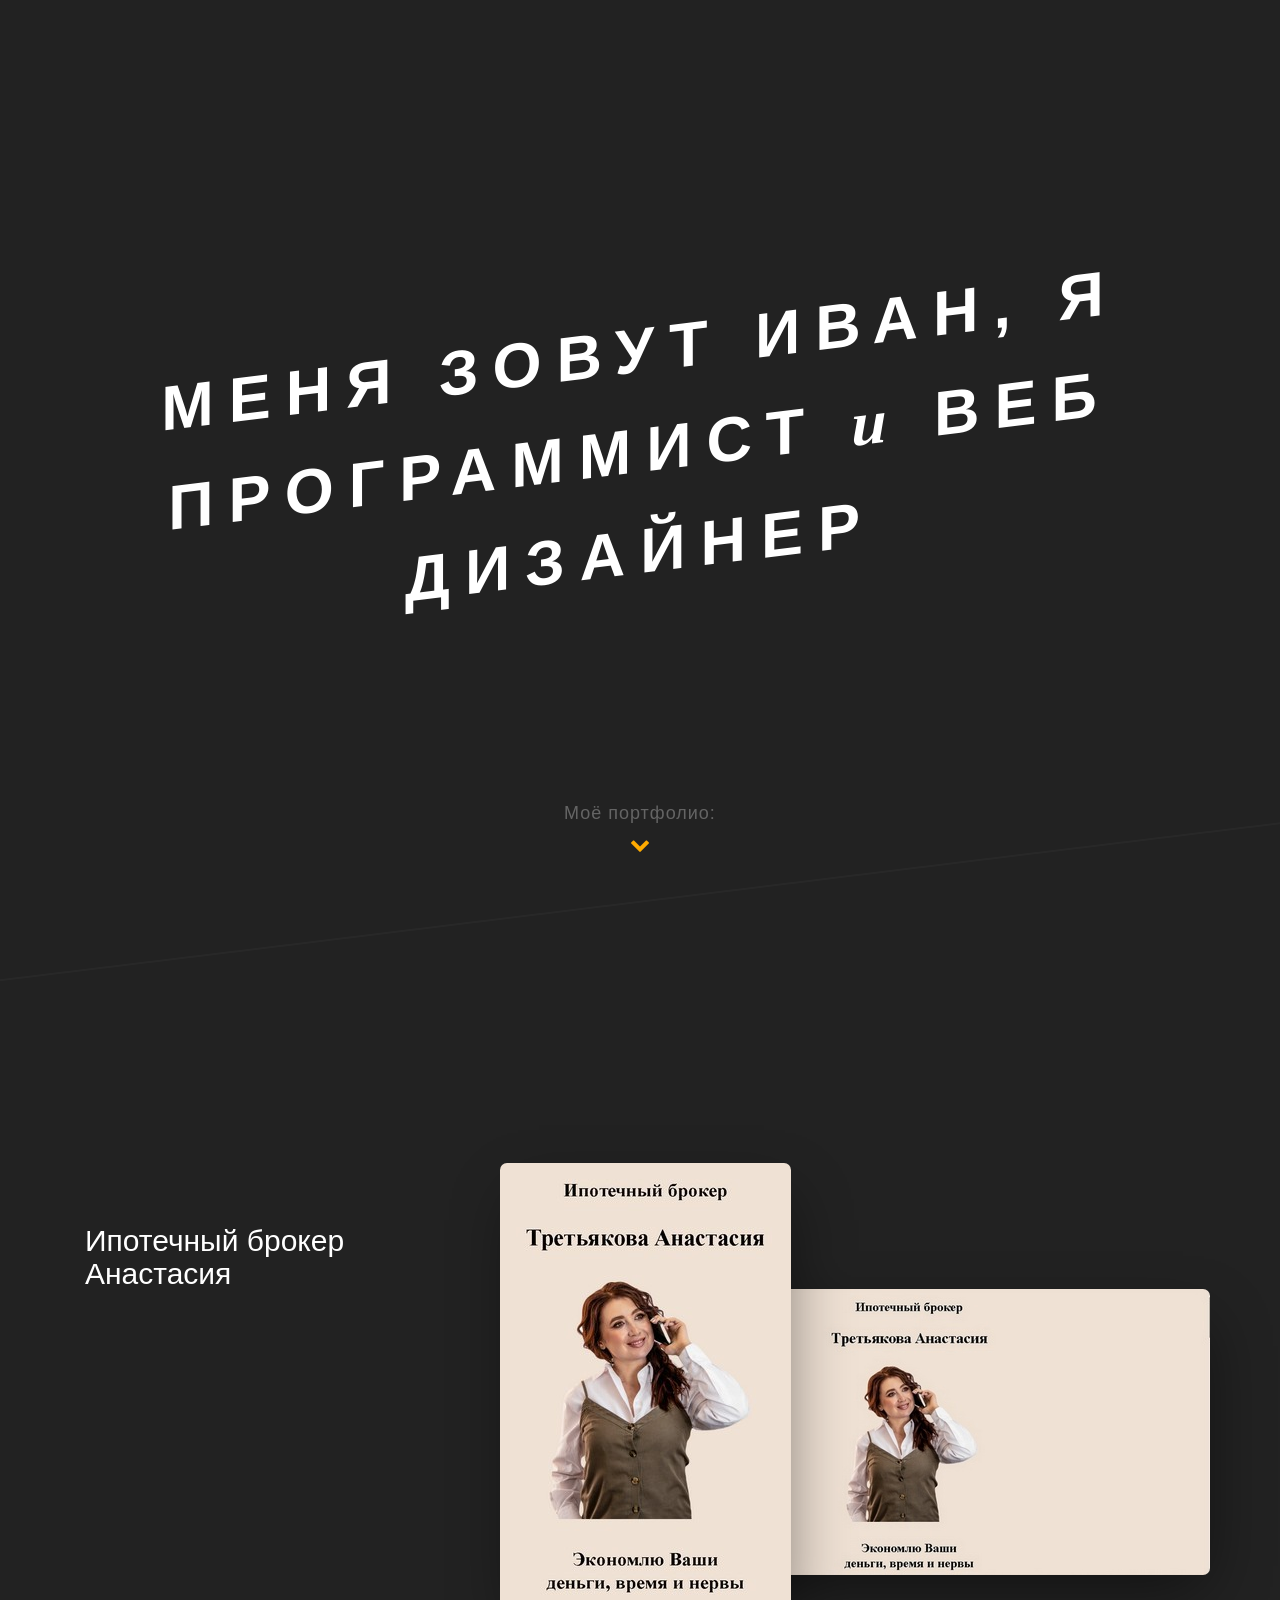
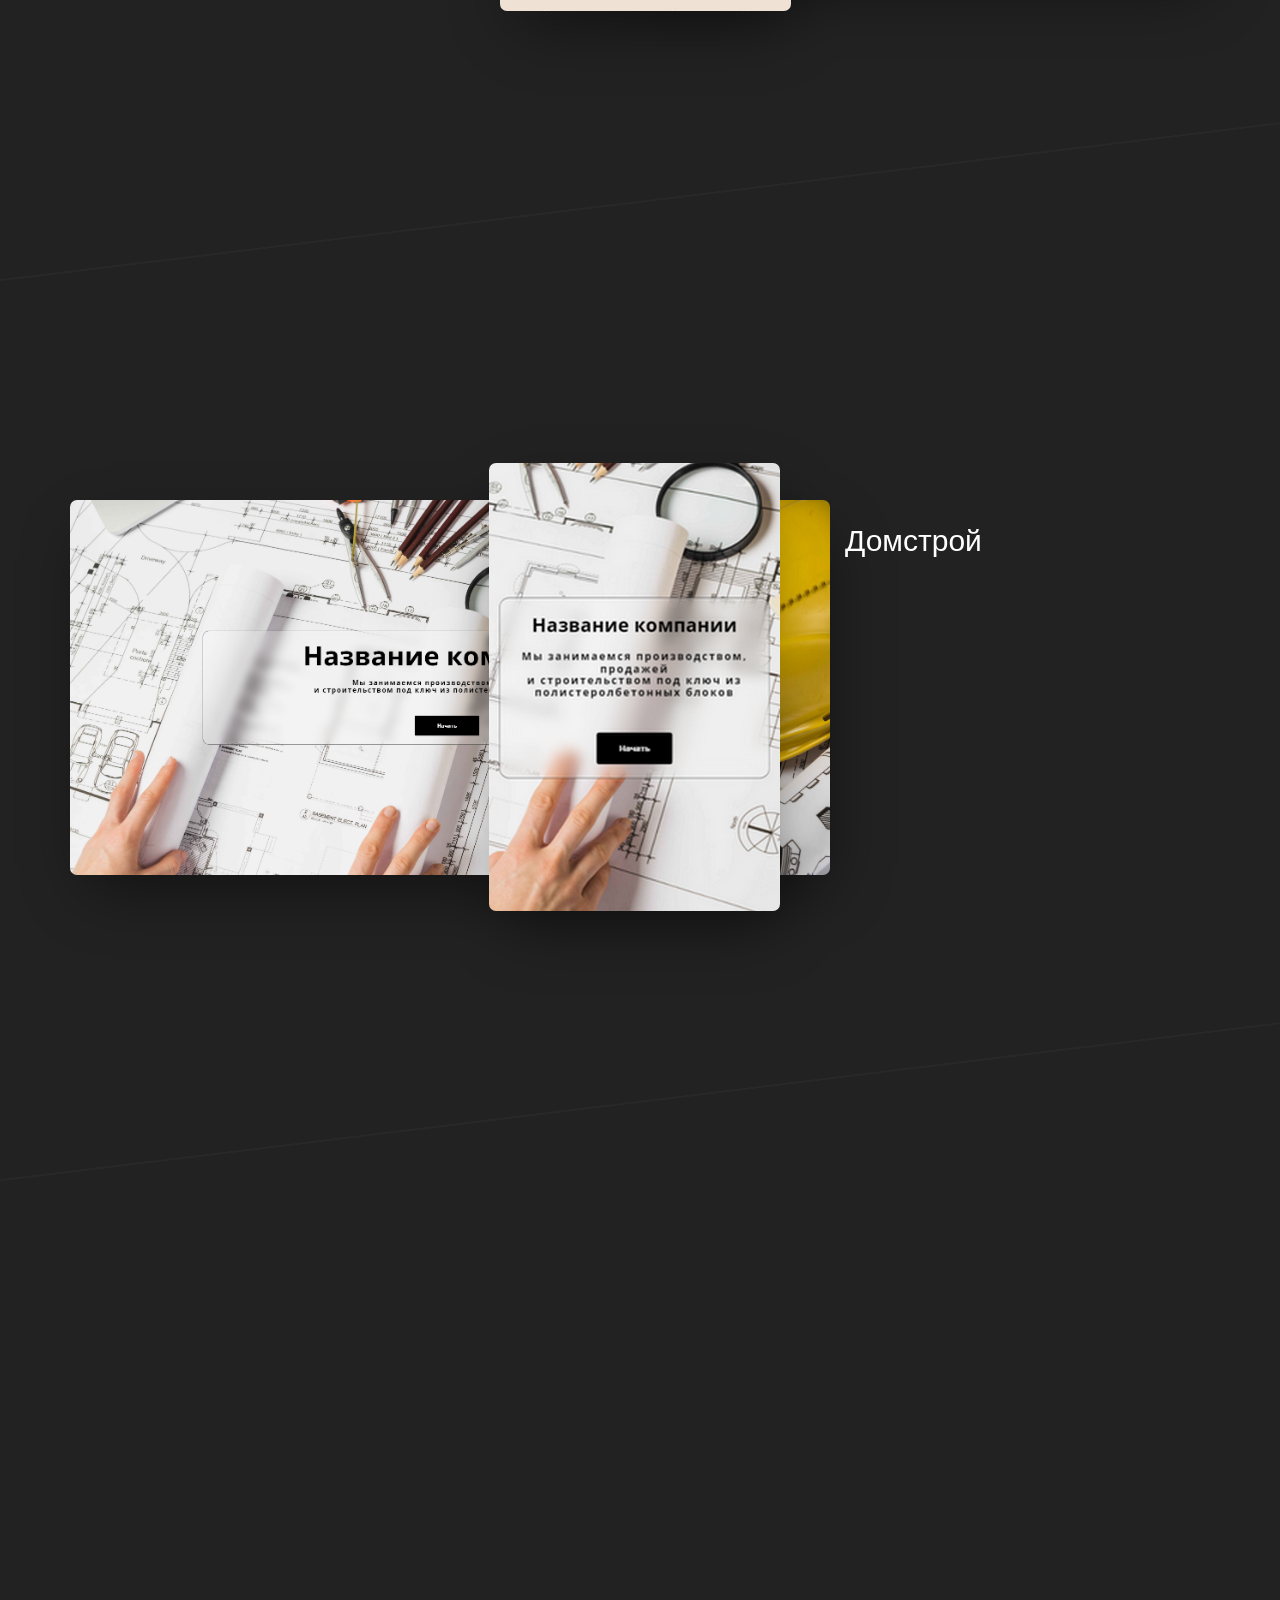
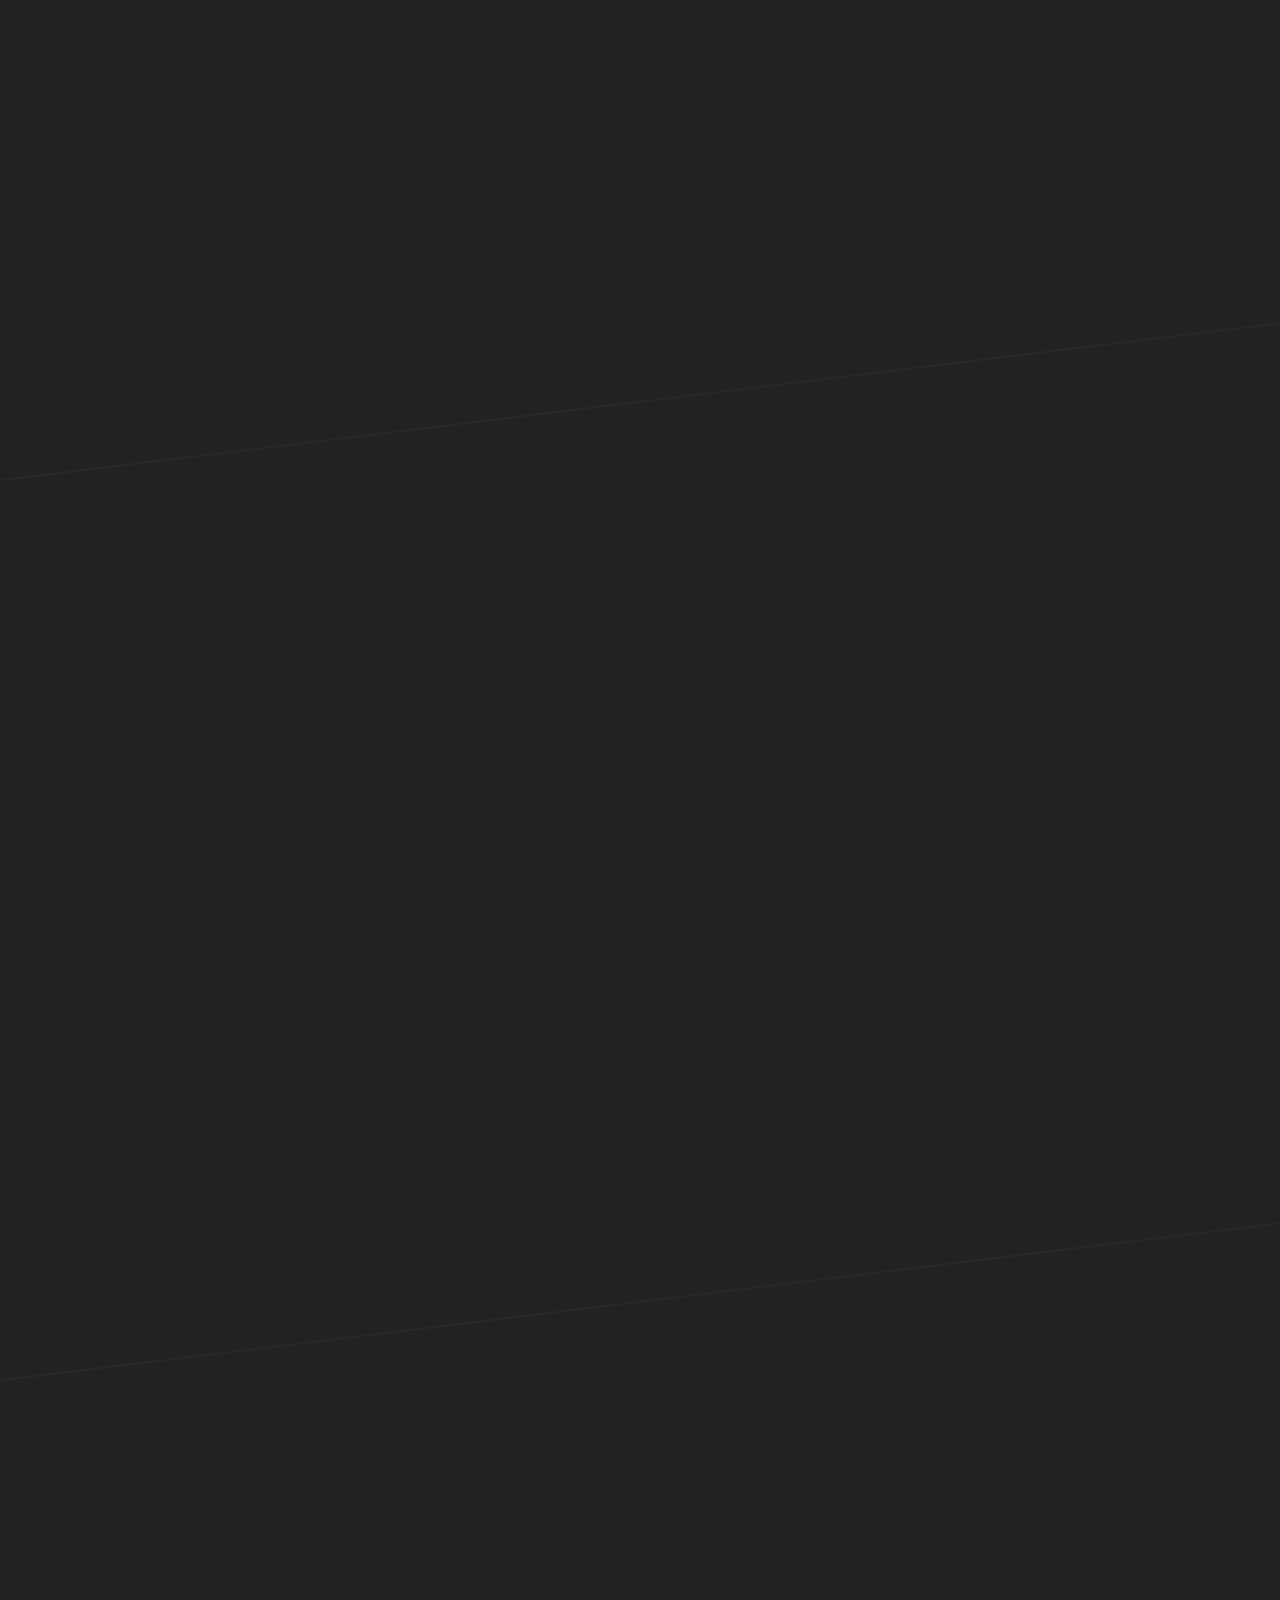
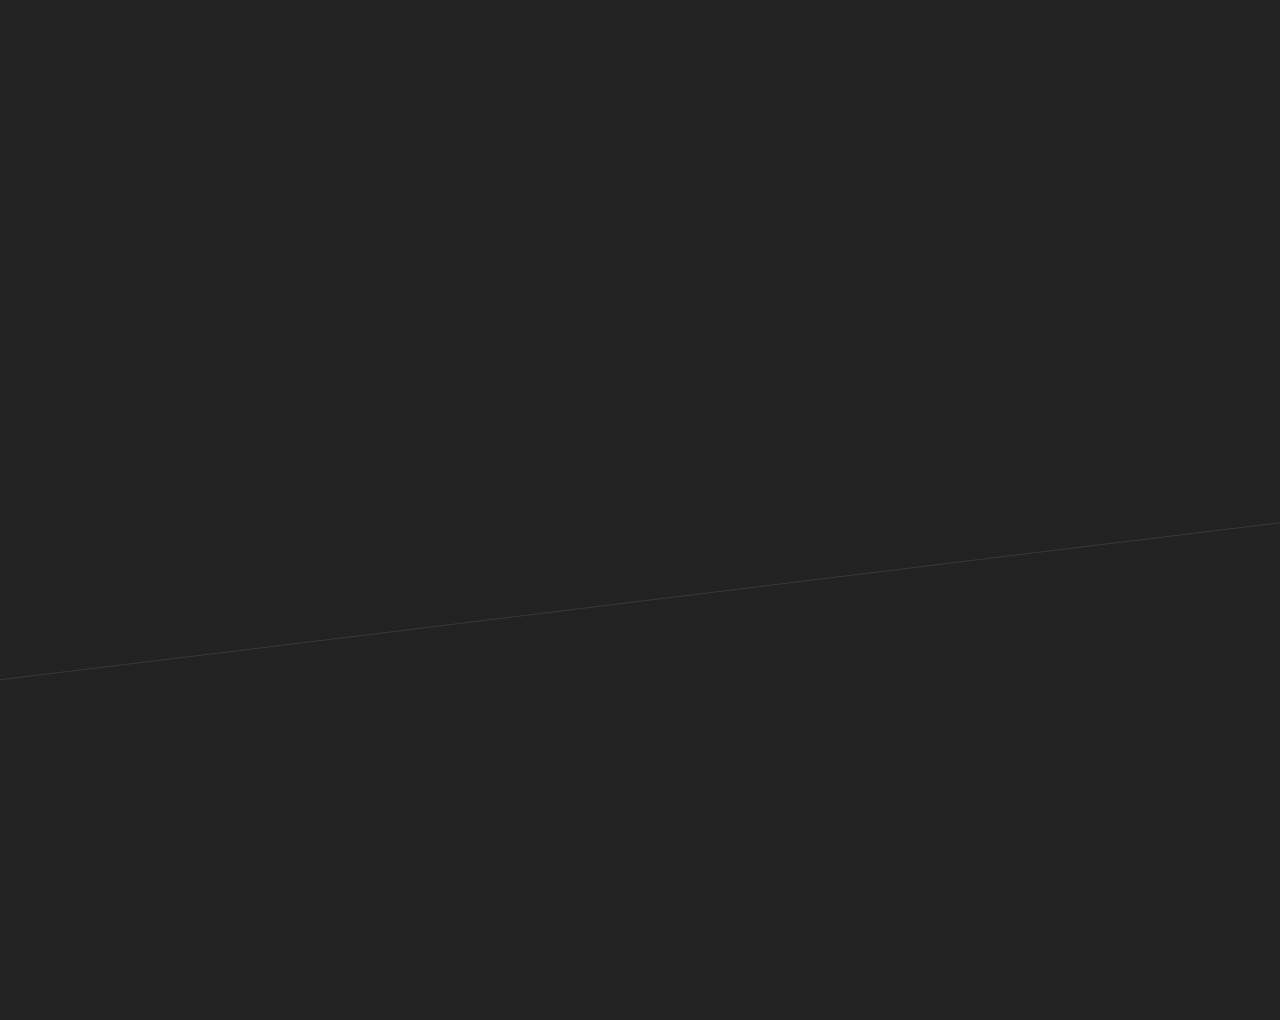
==== commit 5cd43969: "Update index.html" ====
--- a/index.html
+++ b/index.html
@@ -84,10 +84,11 @@
 				</a>
 			</div>
 		</header>
-		<div class="fh5co-project js-fh5co-waypoint" data-bgcolor="" data-next="yes">
-			<div class="container">
-				<div class="fh5co-project-inner row">
-					<div class="fh5co-imgs col-md-8 animate-box">
+		<!-- data-colorbg="#FF6138" -->
+		<div class="fh5co-project js-fh5co-waypoint fh5co-reverse" data-colorbg="" data-next="yes">
+			<div class="container">
+				<div class="fh5co-project-inner row">
+					<div class="fh5co-imgs col-md-8 col-md-push-4 animate-box">
 						<div class="img-holder-1 animate-box">
 							<img src="images/ipoteka.jpg" alt="Free HTML5 Bootstrap Template">
 						</div>
@@ -95,8 +96,8 @@
 							<img src="images/ipotekasmall.jpg" alt="Free HTML5 Bootstrap Template">
 						</div>
 					</div>
-					<div class="fh5co-text col-md-4 animate-box">
-						<h2>Ипотечный Брокер Анастасия</h2>
+					<div class="fh5co-text col-md-4 col-md-pull-8 animate-box">
+						<h2>Ипотечный брокер Анастасия</h2>
 					</div>
 				</div>
 
--- a/css/icomoon.css
+++ b/css/icomoon.css
@@ -0,0 +1,2438 @@
+@font-face {
+	font-family: 'icomoon';
+	src:url('../fonts/icomoon/icomoon.eot?qtatmt');
+	src:url('../fonts/icomoon/icomoon.eot?qtatmt#iefix') format('embedded-opentype'),
+		url('../fonts/icomoon/icomoon.ttf?qtatmt') format('truetype'),
+		url('../fonts/icomoon/icomoon.woff?qtatmt') format('woff'),
+		url('../fonts/icomoon/icomoon.svg?qtatmt#icomoon') format('svg');
+	font-weight: normal;
+	font-style: normal;
+}
+
+[class^="icon-"], [class*=" icon-"] {
+	font-family: 'icomoon';
+	speak: none;
+	font-style: normal;
+	font-weight: normal;
+	font-variant: normal;
+	text-transform: none;
+	line-height: 1;
+
+	/* Better Font Rendering =========== */
+	-webkit-font-smoothing: antialiased;
+	-moz-osx-font-smoothing: grayscale;
+}
+
+.icon-glass:before {
+	content: "\f000";
+}
+.icon-music:before {
+	content: "\f001";
+}
+.icon-search2:before {
+	content: "\f002";
+}
+.icon-envelope-o:before {
+	content: "\f003";
+}
+.icon-heart:before {
+	content: "\f004";
+}
+.icon-star:before {
+	content: "\f005";
+}
+.icon-star-o:before {
+	content: "\f006";
+}
+.icon-user:before {
+	content: "\f007";
+}
+.icon-film:before {
+	content: "\f008";
+}
+.icon-th-large:before {
+	content: "\f009";
+}
+.icon-th:before {
+	content: "\f00a";
+}
+.icon-th-list:before {
+	content: "\f00b";
+}
+.icon-check:before {
+	content: "\f00c";
+}
+.icon-close:before {
+	content: "\f00d";
+}
+.icon-remove:before {
+	content: "\f00d";
+}
+.icon-times:before {
+	content: "\f00d";
+}
+.icon-search-plus:before {
+	content: "\f00e";
+}
+.icon-search-minus:before {
+	content: "\f010";
+}
+.icon-power-off:before {
+	content: "\f011";
+}
+.icon-signal:before {
+	content: "\f012";
+}
+.icon-cog:before {
+	content: "\f013";
+}
+.icon-gear:before {
+	content: "\f013";
+}
+.icon-trash-o:before {
+	content: "\f014";
+}
+.icon-home:before {
+	content: "\f015";
+}
+.icon-file-o:before {
+	content: "\f016";
+}
+.icon-clock-o:before {
+	content: "\f017";
+}
+.icon-road:before {
+	content: "\f018";
+}
+.icon-download:before {
+	content: "\f019";
+}
+.icon-arrow-circle-o-down:before {
+	content: "\f01a";
+}
+.icon-arrow-circle-o-up:before {
+	content: "\f01b";
+}
+.icon-inbox:before {
+	content: "\f01c";
+}
+.icon-play-circle-o:before {
+	content: "\f01d";
+}
+.icon-repeat2:before {
+	content: "\f01e";
+}
+.icon-rotate-right:before {
+	content: "\f01e";
+}
+.icon-refresh:before {
+	content: "\f021";
+}
+.icon-list-alt:before {
+	content: "\f022";
+}
+.icon-lock:before {
+	content: "\f023";
+}
+.icon-flag:before {
+	content: "\f024";
+}
+.icon-headphones:before {
+	content: "\f025";
+}
+.icon-volume-off:before {
+	content: "\f026";
+}
+.icon-volume-down:before {
+	content: "\f027";
+}
+.icon-volume-up:before {
+	content: "\f028";
+}
+.icon-qrcode:before {
+	content: "\f029";
+}
+.icon-barcode:before {
+	content: "\f02a";
+}
+.icon-tag:before {
+	content: "\f02b";
+}
+.icon-tags:before {
+	content: "\f02c";
+}
+.icon-book:before {
+	content: "\f02d";
+}
+.icon-bookmark:before {
+	content: "\f02e";
+}
+.icon-print:before {
+	content: "\f02f";
+}
+.icon-camera:before {
+	content: "\f030";
+}
+.icon-font:before {
+	content: "\f031";
+}
+.icon-bold:before {
+	content: "\f032";
+}
+.icon-italic:before {
+	content: "\f033";
+}
+.icon-text-height:before {
+	content: "\f034";
+}
+.icon-text-width:before {
+	content: "\f035";
+}
+.icon-align-left:before {
+	content: "\f036";
+}
+.icon-align-center2:before {
+	content: "\f037";
+}
+.icon-align-right:before {
+	content: "\f038";
+}
+.icon-align-justify2:before {
+	content: "\f039";
+}
+.icon-list:before {
+	content: "\f03a";
+}
+.icon-dedent:before {
+	content: "\f03b";
+}
+.icon-outdent:before {
+	content: "\f03b";
+}
+.icon-indent:before {
+	content: "\f03c";
+}
+.icon-video-camera:before {
+	content: "\f03d";
+}
+.icon-image:before {
+	content: "\f03e";
+}
+.icon-photo:before {
+	content: "\f03e";
+}
+.icon-picture-o:before {
+	content: "\f03e";
+}
+.icon-pencil:before {
+	content: "\f040";
+}
+.icon-map-marker:before {
+	content: "\f041";
+}
+.icon-adjust:before {
+	content: "\f042";
+}
+.icon-tint:before {
+	content: "\f043";
+}
+.icon-edit:before {
+	content: "\f044";
+}
+.icon-pencil-square-o:before {
+	content: "\f044";
+}
+.icon-share-square-o:before {
+	content: "\f045";
+}
+.icon-check-square-o:before {
+	content: "\f046";
+}
+.icon-arrows:before {
+	content: "\f047";
+}
+.icon-step-backward:before {
+	content: "\f048";
+}
+.icon-fast-backward:before {
+	content: "\f049";
+}
+.icon-backward:before {
+	content: "\f04a";
+}
+.icon-play2:before {
+	content: "\f04b";
+}
+.icon-pause2:before {
+	content: "\f04c";
+}
+.icon-stop2:before {
+	content: "\f04d";
+}
+.icon-forward:before {
+	content: "\f04e";
+}
+.icon-fast-forward2:before {
+	content: "\f050";
+}
+.icon-step-forward:before {
+	content: "\f051";
+}
+.icon-eject:before {
+	content: "\f052";
+}
+.icon-chevron-left:before {
+	content: "\f053";
+}
+.icon-chevron-right:before {
+	content: "\f054";
+}
+.icon-plus-circle:before {
+	content: "\f055";
+}
+.icon-minus-circle:before {
+	content: "\f056";
+}
+.icon-times-circle:before {
+	content: "\f057";
+}
+.icon-check-circle:before {
+	content: "\f058";
+}
+.icon-question-circle:before {
+	content: "\f059";
+}
+.icon-info-circle:before {
+	content: "\f05a";
+}
+.icon-crosshairs:before {
+	content: "\f05b";
+}
+.icon-times-circle-o:before {
+	content: "\f05c";
+}
+.icon-check-circle-o:before {
+	content: "\f05d";
+}
+.icon-ban2:before {
+	content: "\f05e";
+}
+.icon-arrow-left:before {
+	content: "\f060";
+}
+.icon-arrow-right:before {
+	content: "\f061";
+}
+.icon-arrow-up:before {
+	content: "\f062";
+}
+.icon-arrow-down:before {
+	content: "\f063";
+}
+.icon-mail-forward:before {
+	content: "\f064";
+}
+.icon-share:before {
+	content: "\f064";
+}
+.icon-expand2:before {
+	content: "\f065";
+}
+.icon-compress:before {
+	content: "\f066";
+}
+.icon-plus:before {
+	content: "\f067";
+}
+.icon-minus:before {
+	content: "\f068";
+}
+.icon-asterisk:before {
+	content: "\f069";
+}
+.icon-exclamation-circle:before {
+	content: "\f06a";
+}
+.icon-gift:before {
+	content: "\f06b";
+}
+.icon-leaf:before {
+	content: "\f06c";
+}
+.icon-fire:before {
+	content: "\f06d";
+}
+.icon-eye:before {
+	content: "\f06e";
+}
+.icon-eye-slash:before {
+	content: "\f070";
+}
+.icon-exclamation-triangle:before {
+	content: "\f071";
+}
+.icon-warning:before {
+	content: "\f071";
+}
+.icon-plane:before {
+	content: "\f072";
+}
+.icon-calendar:before {
+	content: "\f073";
+}
+.icon-random:before {
+	content: "\f074";
+}
+.icon-comment:before {
+	content: "\f075";
+}
+.icon-magnet:before {
+	content: "\f076";
+}
+.icon-chevron-up:before {
+	content: "\f077";
+}
+.icon-chevron-down:before {
+	content: "\f078";
+}
+.icon-retweet:before {
+	content: "\f079";
+}
+.icon-shopping-cart:before {
+	content: "\f07a";
+}
+.icon-folder:before {
+	content: "\f07b";
+}
+.icon-folder-open:before {
+	content: "\f07c";
+}
+.icon-arrows-v:before {
+	content: "\f07d";
+}
+.icon-arrows-h:before {
+	content: "\f07e";
+}
+.icon-bar-chart:before {
+	content: "\f080";
+}
+.icon-bar-chart-o:before {
+	content: "\f080";
+}
+.icon-twitter-square:before {
+	content: "\f081";
+}
+.icon-facebook-square:before {
+	content: "\f082";
+}
+.icon-camera-retro:before {
+	content: "\f083";
+}
+.icon-key:before {
+	content: "\f084";
+}
+.icon-cogs:before {
+	content: "\f085";
+}
+.icon-gears:before {
+	content: "\f085";
+}
+.icon-comments:before {
+	content: "\f086";
+}
+.icon-thumbs-o-up:before {
+	content: "\f087";
+}
+.icon-thumbs-o-down:before {
+	content: "\f088";
+}
+.icon-star-half:before {
+	content: "\f089";
+}
+.icon-heart-o:before {
+	content: "\f08a";
+}
+.icon-sign-out:before {
+	content: "\f08b";
+}
+.icon-linkedin-square:before {
+	content: "\f08c";
+}
+.icon-thumb-tack:before {
+	content: "\f08d";
+}
+.icon-external-link:before {
+	content: "\f08e";
+}
+.icon-sign-in:before {
+	content: "\f090";
+}
+.icon-trophy:before {
+	content: "\f091";
+}
+.icon-github-square:before {
+	content: "\f092";
+}
+.icon-upload:before {
+	content: "\f093";
+}
+.icon-lemon-o:before {
+	content: "\f094";
+}
+.icon-phone:before {
+	content: "\f095";
+}
+.icon-square-o:before {
+	content: "\f096";
+}
+.icon-bookmark-o:before {
+	content: "\f097";
+}
+.icon-phone-square:before {
+	content: "\f098";
+}
+.icon-twitter:before {
+	content: "\f099";
+}
+.icon-facebook:before {
+	content: "\f09a";
+}
+.icon-facebook-f:before {
+	content: "\f09a";
+}
+.icon-github:before {
+	content: "\f09b";
+}
+.icon-unlock2:before {
+	content: "\f09c";
+}
+.icon-credit-card:before {
+	content: "\f09d";
+}
+.icon-feed:before {
+	content: "\f09e";
+}
+.icon-rss:before {
+	content: "\f09e";
+}
+.icon-hdd-o:before {
+	content: "\f0a0";
+}
+.icon-bullhorn:before {
+	content: "\f0a1";
+}
+.icon-bell-o:before {
+	content: "\f0a2";
+}
+.icon-certificate:before {
+	content: "\f0a3";
+}
+.icon-hand-o-right:before {
+	content: "\f0a4";
+}
+.icon-hand-o-left:before {
+	content: "\f0a5";
+}
+.icon-hand-o-up:before {
+	content: "\f0a6";
+}
+.icon-hand-o-down:before {
+	content: "\f0a7";
+}
+.icon-arrow-circle-left:before {
+	content: "\f0a8";
+}
+.icon-arrow-circle-right:before {
+	content: "\f0a9";
+}
+.icon-arrow-circle-up:before {
+	content: "\f0aa";
+}
+.icon-arrow-circle-down:before {
+	content: "\f0ab";
+}
+.icon-globe:before {
+	content: "\f0ac";
+}
+.icon-wrench:before {
+	content: "\f0ad";
+}
+.icon-tasks:before {
+	content: "\f0ae";
+}
+.icon-filter:before {
+	content: "\f0b0";
+}
+.icon-briefcase:before {
+	content: "\f0b1";
+}
+.icon-arrows-alt:before {
+	content: "\f0b2";
+}
+.icon-group:before {
+	content: "\f0c0";
+}
+.icon-users:before {
+	content: "\f0c0";
+}
+.icon-chain:before {
+	content: "\f0c1";
+}
+.icon-link:before {
+	content: "\f0c1";
+}
+.icon-cloud:before {
+	content: "\f0c2";
+}
+.icon-flask:before {
+	content: "\f0c3";
+}
+.icon-cut:before {
+	content: "\f0c4";
+}
+.icon-scissors:before {
+	content: "\f0c4";
+}
+.icon-copy:before {
+	content: "\f0c5";
+}
+.icon-files-o:before {
+	content: "\f0c5";
+}
+.icon-paperclip:before {
+	content: "\f0c6";
+}
+.icon-floppy-o:before {
+	content: "\f0c7";
+}
+.icon-save:before {
+	content: "\f0c7";
+}
+.icon-square:before {
+	content: "\f0c8";
+}
+.icon-bars:before {
+	content: "\f0c9";
+}
+.icon-navicon:before {
+	content: "\f0c9";
+}
+.icon-reorder:before {
+	content: "\f0c9";
+}
+.icon-list-ul:before {
+	content: "\f0ca";
+}
+.icon-list-ol:before {
+	content: "\f0cb";
+}
+.icon-strikethrough:before {
+	content: "\f0cc";
+}
+.icon-underline:before {
+	content: "\f0cd";
+}
+.icon-table:before {
+	content: "\f0ce";
+}
+.icon-magic:before {
+	content: "\f0d0";
+}
+.icon-truck:before {
+	content: "\f0d1";
+}
+.icon-pinterest:before {
+	content: "\f0d2";
+}
+.icon-pinterest-square:before {
+	content: "\f0d3";
+}
+.icon-google-plus-square:before {
+	content: "\f0d4";
+}
+.icon-google-plus:before {
+	content: "\f0d5";
+}
+.icon-money:before {
+	content: "\f0d6";
+}
+.icon-caret-down:before {
+	content: "\f0d7";
+}
+.icon-caret-up:before {
+	content: "\f0d8";
+}
+.icon-caret-left:before {
+	content: "\f0d9";
+}
+.icon-caret-right:before {
+	content: "\f0da";
+}
+.icon-columns2:before {
+	content: "\f0db";
+}
+.icon-sort:before {
+	content: "\f0dc";
+}
+.icon-unsorted:before {
+	content: "\f0dc";
+}
+.icon-sort-desc:before {
+	content: "\f0dd";
+}
+.icon-sort-down:before {
+	content: "\f0dd";
+}
+.icon-sort-asc:before {
+	content: "\f0de";
+}
+.icon-sort-up:before {
+	content: "\f0de";
+}
+.icon-envelope:before {
+	content: "\f0e0";
+}
+.icon-linkedin:before {
+	content: "\f0e1";
+}
+.icon-rotate-left:before {
+	content: "\f0e2";
+}
+.icon-undo:before {
+	content: "\f0e2";
+}
+.icon-gavel:before {
+	content: "\f0e3";
+}
+.icon-legal:before {
+	content: "\f0e3";
+}
+.icon-dashboard:before {
+	content: "\f0e4";
+}
+.icon-tachometer:before {
+	content: "\f0e4";
+}
+.icon-comment-o:before {
+	content: "\f0e5";
+}
+.icon-comments-o:before {
+	content: "\f0e6";
+}
+.icon-bolt:before {
+	content: "\f0e7";
+}
+.icon-flash:before {
+	content: "\f0e7";
+}
+.icon-sitemap:before {
+	content: "\f0e8";
+}
+.icon-umbrella2:before {
+	content: "\f0e9";
+}
+.icon-clipboard:before {
+	content: "\f0ea";
+}
+.icon-paste:before {
+	content: "\f0ea";
+}
+.icon-lightbulb-o:before {
+	content: "\f0eb";
+}
+.icon-exchange:before {
+	content: "\f0ec";
+}
+.icon-cloud-download2:before {
+	content: "\f0ed";
+}
+.icon-cloud-upload2:before {
+	content: "\f0ee";
+}
+.icon-user-md:before {
+	content: "\f0f0";
+}
+.icon-stethoscope:before {
+	content: "\f0f1";
+}
+.icon-suitcase:before {
+	content: "\f0f2";
+}
+.icon-bell:before {
+	content: "\f0f3";
+}
+.icon-coffee:before {
+	content: "\f0f4";
+}
+.icon-cutlery:before {
+	content: "\f0f5";
+}
+.icon-file-text-o:before {
+	content: "\f0f6";
+}
+.icon-building-o:before {
+	content: "\f0f7";
+}
+.icon-hospital-o:before {
+	content: "\f0f8";
+}
+.icon-ambulance:before {
+	content: "\f0f9";
+}
+.icon-medkit:before {
+	content: "\f0fa";
+}
+.icon-fighter-jet:before {
+	content: "\f0fb";
+}
+.icon-beer:before {
+	content: "\f0fc";
+}
+.icon-h-square:before {
+	content: "\f0fd";
+}
+.icon-plus-square:before {
+	content: "\f0fe";
+}
+.icon-angle-double-left:before {
+	content: "\f100";
+}
+.icon-angle-double-right:before {
+	content: "\f101";
+}
+.icon-angle-double-up:before {
+	content: "\f102";
+}
+.icon-angle-double-down:before {
+	content: "\f103";
+}
+.icon-angle-left:before {
+	content: "\f104";
+}
+.icon-angle-right:before {
+	content: "\f105";
+}
+.icon-angle-up:before {
+	content: "\f106";
+}
+.icon-angle-down:before {
+	content: "\f107";
+}
+.icon-desktop:before {
+	content: "\f108";
+}
+.icon-laptop:before {
+	content: "\f109";
+}
+.icon-tablet:before {
+	content: "\f10a";
+}
+.icon-mobile:before {
+	content: "\f10b";
+}
+.icon-mobile-phone:before {
+	content: "\f10b";
+}
+.icon-circle-o:before {
+	content: "\f10c";
+}
+.icon-quote-left:before {
+	content: "\f10d";
+}
+.icon-quote-right:before {
+	content: "\f10e";
+}
+.icon-spinner:before {
+	content: "\f110";
+}
+.icon-circle:before {
+	content: "\f111";
+}
+.icon-mail-reply:before {
+	content: "\f112";
+}
+.icon-reply:before {
+	content: "\f112";
+}
+.icon-github-alt:before {
+	content: "\f113";
+}
+.icon-folder-o:before {
+	content: "\f114";
+}
+.icon-folder-open-o:before {
+	content: "\f115";
+}
+.icon-smile-o:before {
+	content: "\f118";
+}
+.icon-frown-o:before {
+	content: "\f119";
+}
+.icon-meh-o:before {
+	content: "\f11a";
+}
+.icon-gamepad:before {
+	content: "\f11b";
+}
+.icon-keyboard-o:before {
+	content: "\f11c";
+}
+.icon-flag-o:before {
+	content: "\f11d";
+}
+.icon-flag-checkered:before {
+	content: "\f11e";
+}
+.icon-terminal:before {
+	content: "\f120";
+}
+.icon-code:before {
+	content: "\f121";
+}
+.icon-mail-reply-all:before {
+	content: "\f122";
+}
+.icon-reply-all:before {
+	content: "\f122";
+}
+.icon-star-half-empty:before {
+	content: "\f123";
+}
+.icon-star-half-full:before {
+	content: "\f123";
+}
+.icon-star-half-o:before {
+	content: "\f123";
+}
+.icon-location-arrow:before {
+	content: "\f124";
+}
+.icon-crop:before {
+	content: "\f125";
+}
+.icon-code-fork:before {
+	content: "\f126";
+}
+.icon-chain-broken:before {
+	content: "\f127";
+}
+.icon-unlink:before {
+	content: "\f127";
+}
+.icon-question:before {
+	content: "\f128";
+}
+.icon-info:before {
+	content: "\f129";
+}
+.icon-exclamation:before {
+	content: "\f12a";
+}
+.icon-superscript:before {
+	content: "\f12b";
+}
+.icon-subscript:before {
+	content: "\f12c";
+}
+.icon-eraser:before {
+	content: "\f12d";
+}
+.icon-puzzle-piece:before {
+	content: "\f12e";
+}
+.icon-microphone2:before {
+	content: "\f130";
+}
+.icon-microphone-slash:before {
+	content: "\f131";
+}
+.icon-shield:before {
+	content: "\f132";
+}
+.icon-calendar-o:before {
+	content: "\f133";
+}
+.icon-fire-extinguisher:before {
+	content: "\f134";
+}
+.icon-rocket:before {
+	content: "\f135";
+}
+.icon-maxcdn:before {
+	content: "\f136";
+}
+.icon-chevron-circle-left:before {
+	content: "\f137";
+}
+.icon-chevron-circle-right:before {
+	content: "\f138";
+}
+.icon-chevron-circle-up:before {
+	content: "\f139";
+}
+.icon-chevron-circle-down:before {
+	content: "\f13a";
+}
+.icon-html5:before {
+	content: "\f13b";
+}
+.icon-css3:before {
+	content: "\f13c";
+}
+.icon-anchor2:before {
+	content: "\f13d";
+}
+.icon-unlock-alt:before {
+	content: "\f13e";
+}
+.icon-bullseye:before {
+	content: "\f140";
+}
+.icon-ellipsis-h:before {
+	content: "\f141";
+}
+.icon-ellipsis-v:before {
+	content: "\f142";
+}
+.icon-rss-square:before {
+	content: "\f143";
+}
+.icon-play-circle:before {
+	content: "\f144";
+}
+.icon-ticket:before {
+	content: "\f145";
+}
+.icon-minus-square:before {
+	content: "\f146";
+}
+.icon-minus-square-o:before {
+	content: "\f147";
+}
+.icon-level-up:before {
+	content: "\f148";
+}
+.icon-level-down:before {
+	content: "\f149";
+}
+.icon-check-square:before {
+	content: "\f14a";
+}
+.icon-pencil-square:before {
+	content: "\f14b";
+}
+.icon-external-link-square:before {
+	content: "\f14c";
+}
+.icon-share-square:before {
+	content: "\f14d";
+}
+.icon-compass:before {
+	content: "\f14e";
+}
+.icon-caret-square-o-down:before {
+	content: "\f150";
+}
+.icon-toggle-down:before {
+	content: "\f150";
+}
+.icon-caret-square-o-up:before {
+	content: "\f151";
+}
+.icon-toggle-up:before {
+	content: "\f151";
+}
+.icon-caret-square-o-right:before {
+	content: "\f152";
+}
+.icon-toggle-right:before {
+	content: "\f152";
+}
+.icon-eur:before {
+	content: "\f153";
+}
+.icon-euro:before {
+	content: "\f153";
+}
+.icon-gbp:before {
+	content: "\f154";
+}
+.icon-dollar:before {
+	content: "\f155";
+}
+.icon-usd:before {
+	content: "\f155";
+}
+.icon-inr:before {
+	content: "\f156";
+}
+.icon-rupee:before {
+	content: "\f156";
+}
+.icon-cny:before {
+	content: "\f157";
+}
+.icon-jpy:before {
+	content: "\f157";
+}
+.icon-rmb:before {
+	content: "\f157";
+}
+.icon-yen:before {
+	content: "\f157";
+}
+.icon-rouble:before {
+	content: "\f158";
+}
+.icon-rub:before {
+	content: "\f158";
+}
+.icon-ruble:before {
+	content: "\f158";
+}
+.icon-krw:before {
+	content: "\f159";
+}
+.icon-won:before {
+	content: "\f159";
+}
+.icon-bitcoin:before {
+	content: "\f15a";
+}
+.icon-btc:before {
+	content: "\f15a";
+}
+.icon-file2:before {
+	content: "\f15b";
+}
+.icon-file-text:before {
+	content: "\f15c";
+}
+.icon-sort-alpha-asc:before {
+	content: "\f15d";
+}
+.icon-sort-alpha-desc:before {
+	content: "\f15e";
+}
+.icon-sort-amount-asc:before {
+	content: "\f160";
+}
+.icon-sort-amount-desc:before {
+	content: "\f161";
+}
+.icon-sort-numeric-asc:before {
+	content: "\f162";
+}
+.icon-sort-numeric-desc:before {
+	content: "\f163";
+}
+.icon-thumbs-up:before {
+	content: "\f164";
+}
+.icon-thumbs-down:before {
+	content: "\f165";
+}
+.icon-youtube-square:before {
+	content: "\f166";
+}
+.icon-youtube:before {
+	content: "\f167";
+}
+.icon-xing:before {
+	content: "\f168";
+}
+.icon-xing-square:before {
+	content: "\f169";
+}
+.icon-youtube-play:before {
+	content: "\f16a";
+}
+.icon-dropbox:before {
+	content: "\f16b";
+}
+.icon-stack-overflow:before {
+	content: "\f16c";
+}
+.icon-instagram:before {
+	content: "\f16d";
+}
+.icon-flickr:before {
+	content: "\f16e";
+}
+.icon-adn:before {
+	content: "\f170";
+}
+.icon-bitbucket:before {
+	content: "\f171";
+}
+.icon-bitbucket-square:before {
+	content: "\f172";
+}
+.icon-tumblr:before {
+	content: "\f173";
+}
+.icon-tumblr-square:before {
+	content: "\f174";
+}
+.icon-long-arrow-down:before {
+	content: "\f175";
+}
+.icon-long-arrow-up:before {
+	content: "\f176";
+}
+.icon-long-arrow-left:before {
+	content: "\f177";
+}
+.icon-long-arrow-right:before {
+	content: "\f178";
+}
+.icon-apple:before {
+	content: "\f179";
+}
+.icon-windows:before {
+	content: "\f17a";
+}
+.icon-android:before {
+	content: "\f17b";
+}
+.icon-linux:before {
+	content: "\f17c";
+}
+.icon-dribbble:before {
+	content: "\f17d";
+}
+.icon-skype:before {
+	content: "\f17e";
+}
+.icon-foursquare:before {
+	content: "\f180";
+}
+.icon-trello:before {
+	content: "\f181";
+}
+.icon-female:before {
+	content: "\f182";
+}
+.icon-male:before {
+	content: "\f183";
+}
+.icon-gittip:before {
+	content: "\f184";
+}
+.icon-gratipay:before {
+	content: "\f184";
+}
+.icon-sun-o:before {
+	content: "\f185";
+}
+.icon-moon-o:before {
+	content: "\f186";
+}
+.icon-archive:before {
+	content: "\f187";
+}
+.icon-bug:before {
+	content: "\f188";
+}
+.icon-vk:before {
+	content: "\f189";
+}
+.icon-weibo:before {
+	content: "\f18a";
+}
+.icon-renren:before {
+	content: "\f18b";
+}
+.icon-pagelines:before {
+	content: "\f18c";
+}
+.icon-stack-exchange:before {
+	content: "\f18d";
+}
+.icon-arrow-circle-o-right:before {
+	content: "\f18e";
+}
+.icon-arrow-circle-o-left:before {
+	content: "\f190";
+}
+.icon-caret-square-o-left:before {
+	content: "\f191";
+}
+.icon-toggle-left:before {
+	content: "\f191";
+}
+.icon-dot-circle-o:before {
+	content: "\f192";
+}
+.icon-wheelchair:before {
+	content: "\f193";
+}
+.icon-vimeo-square:before {
+	content: "\f194";
+}
+.icon-try:before {
+	content: "\f195";
+}
+.icon-turkish-lira:before {
+	content: "\f195";
+}
+.icon-plus-square-o:before {
+	content: "\f196";
+}
+.icon-space-shuttle:before {
+	content: "\f197";
+}
+.icon-slack:before {
+	content: "\f198";
+}
+.icon-envelope-square:before {
+	content: "\f199";
+}
+.icon-wordpress:before {
+	content: "\f19a";
+}
+.icon-openid:before {
+	content: "\f19b";
+}
+.icon-bank:before {
+	content: "\f19c";
+}
+.icon-institution:before {
+	content: "\f19c";
+}
+.icon-university:before {
+	content: "\f19c";
+}
+.icon-graduation-cap:before {
+	content: "\f19d";
+}
+.icon-mortar-board:before {
+	content: "\f19d";
+}
+.icon-yahoo:before {
+	content: "\f19e";
+}
+.icon-google:before {
+	content: "\f1a0";
+}
+.icon-reddit:before {
+	content: "\f1a1";
+}
+.icon-reddit-square:before {
+	content: "\f1a2";
+}
+.icon-stumbleupon-circle:before {
+	content: "\f1a3";
+}
+.icon-stumbleupon:before {
+	content: "\f1a4";
+}
+.icon-delicious:before {
+	content: "\f1a5";
+}
+.icon-digg:before {
+	content: "\f1a6";
+}
+.icon-pied-piper:before {
+	content: "\f1a7";
+}
+.icon-pied-piper-alt:before {
+	content: "\f1a8";
+}
+.icon-drupal:before {
+	content: "\f1a9";
+}
+.icon-joomla:before {
+	content: "\f1aa";
+}
+.icon-language:before {
+	content: "\f1ab";
+}
+.icon-fax:before {
+	content: "\f1ac";
+}
+.icon-building:before {
+	content: "\f1ad";
+}
+.icon-child:before {
+	content: "\f1ae";
+}
+.icon-paw:before {
+	content: "\f1b0";
+}
+.icon-spoon:before {
+	content: "\f1b1";
+}
+.icon-cube:before {
+	content: "\f1b2";
+}
+.icon-cubes:before {
+	content: "\f1b3";
+}
+.icon-behance:before {
+	content: "\f1b4";
+}
+.icon-behance-square:before {
+	content: "\f1b5";
+}
+.icon-steam:before {
+	content: "\f1b6";
+}
+.icon-steam-square:before {
+	content: "\f1b7";
+}
+.icon-recycle:before {
+	content: "\f1b8";
+}
+.icon-automobile:before {
+	content: "\f1b9";
+}
+.icon-car:before {
+	content: "\f1b9";
+}
+.icon-cab:before {
+	content: "\f1ba";
+}
+.icon-taxi:before {
+	content: "\f1ba";
+}
+.icon-tree:before {
+	content: "\f1bb";
+}
+.icon-spotify:before {
+	content: "\f1bc";
+}
+.icon-deviantart:before {
+	content: "\f1bd";
+}
+.icon-soundcloud:before {
+	content: "\f1be";
+}
+.icon-database:before {
+	content: "\f1c0";
+}
+.icon-file-pdf-o:before {
+	content: "\f1c1";
+}
+.icon-file-word-o:before {
+	content: "\f1c2";
+}
+.icon-file-excel-o:before {
+	content: "\f1c3";
+}
+.icon-file-powerpoint-o:before {
+	content: "\f1c4";
+}
+.icon-file-image-o:before {
+	content: "\f1c5";
+}
+.icon-file-photo-o:before {
+	content: "\f1c5";
+}
+.icon-file-picture-o:before {
+	content: "\f1c5";
+}
+.icon-file-archive-o:before {
+	content: "\f1c6";
+}
+.icon-file-zip-o:before {
+	content: "\f1c6";
+}
+.icon-file-audio-o:before {
+	content: "\f1c7";
+}
+.icon-file-sound-o:before {
+	content: "\f1c7";
+}
+.icon-file-movie-o:before {
+	content: "\f1c8";
+}
+.icon-file-video-o:before {
+	content: "\f1c8";
+}
+.icon-file-code-o:before {
+	content: "\f1c9";
+}
+.icon-vine:before {
+	content: "\f1ca";
+}
+.icon-codepen:before {
+	content: "\f1cb";
+}
+.icon-jsfiddle:before {
+	content: "\f1cc";
+}
+.icon-life-bouy:before {
+	content: "\f1cd";
+}
+.icon-life-buoy:before {
+	content: "\f1cd";
+}
+.icon-life-ring:before {
+	content: "\f1cd";
+}
+.icon-life-saver:before {
+	content: "\f1cd";
+}
+.icon-support:before {
+	content: "\f1cd";
+}
+.icon-circle-o-notch:before {
+	content: "\f1ce";
+}
+.icon-ra:before {
+	content: "\f1d0";
+}
+.icon-rebel:before {
+	content: "\f1d0";
+}
+.icon-empire:before {
+	content: "\f1d1";
+}
+.icon-ge:before {
+	content: "\f1d1";
+}
+.icon-git-square:before {
+	content: "\f1d2";
+}
+.icon-git:before {
+	content: "\f1d3";
+}
+.icon-hacker-news:before {
+	content: "\f1d4";
+}
+.icon-y-combinator-square:before {
+	content: "\f1d4";
+}
+.icon-yc-square:before {
+	content: "\f1d4";
+}
+.icon-tencent-weibo:before {
+	content: "\f1d5";
+}
+.icon-qq:before {
+	content: "\f1d6";
+}
+.icon-wechat:before {
+	content: "\f1d7";
+}
+.icon-weixin:before {
+	content: "\f1d7";
+}
+.icon-paper-plane:before {
+	content: "\f1d8";
+}
+.icon-send:before {
+	content: "\f1d8";
+}
+.icon-paper-plane-o:before {
+	content: "\f1d9";
+}
+.icon-send-o:before {
+	content: "\f1d9";
+}
+.icon-history:before {
+	content: "\f1da";
+}
+.icon-circle-thin:before {
+	content: "\f1db";
+}
+.icon-header:before {
+	content: "\f1dc";
+}
+.icon-paragraph2:before {
+	content: "\f1dd";
+}
+.icon-sliders:before {
+	content: "\f1de";
+}
+.icon-share-alt:before {
+	content: "\f1e0";
+}
+.icon-share-alt-square:before {
+	content: "\f1e1";
+}
+.icon-bomb:before {
+	content: "\f1e2";
+}
+.icon-futbol-o:before {
+	content: "\f1e3";
+}
+.icon-soccer-ball-o:before {
+	content: "\f1e3";
+}
+.icon-tty:before {
+	content: "\f1e4";
+}
+.icon-binoculars:before {
+	content: "\f1e5";
+}
+.icon-plug:before {
+	content: "\f1e6";
+}
+.icon-slideshare:before {
+	content: "\f1e7";
+}
+.icon-twitch:before {
+	content: "\f1e8";
+}
+.icon-yelp:before {
+	content: "\f1e9";
+}
+.icon-newspaper-o:before {
+	content: "\f1ea";
+}
+.icon-wifi:before {
+	content: "\f1eb";
+}
+.icon-calculator:before {
+	content: "\f1ec";
+}
+.icon-paypal:before {
+	content: "\f1ed";
+}
+.icon-google-wallet:before {
+	content: "\f1ee";
+}
+.icon-cc-visa:before {
+	content: "\f1f0";
+}
+.icon-cc-mastercard:before {
+	content: "\f1f1";
+}
+.icon-cc-discover:before {
+	content: "\f1f2";
+}
+.icon-cc-amex:before {
+	content: "\f1f3";
+}
+.icon-cc-paypal:before {
+	content: "\f1f4";
+}
+.icon-cc-stripe:before {
+	content: "\f1f5";
+}
+.icon-bell-slash:before {
+	content: "\f1f6";
+}
+.icon-bell-slash-o:before {
+	content: "\f1f7";
+}
+.icon-trash:before {
+	content: "\f1f8";
+}
+.icon-copyright:before {
+	content: "\f1f9";
+}
+.icon-at:before {
+	content: "\f1fa";
+}
+.icon-eyedropper:before {
+	content: "\f1fb";
+}
+.icon-paint-brush:before {
+	content: "\f1fc";
+}
+.icon-birthday-cake:before {
+	content: "\f1fd";
+}
+.icon-area-chart:before {
+	content: "\f1fe";
+}
+.icon-pie-chart:before {
+	content: "\f200";
+}
+.icon-line-chart:before {
+	content: "\f201";
+}
+.icon-lastfm:before {
+	content: "\f202";
+}
+.icon-lastfm-square:before {
+	content: "\f203";
+}
+.icon-toggle-off:before {
+	content: "\f204";
+}
+.icon-toggle-on:before {
+	content: "\f205";
+}
+.icon-bicycle:before {
+	content: "\f206";
+}
+.icon-bus:before {
+	content: "\f207";
+}
+.icon-ioxhost:before {
+	content: "\f208";
+}
+.icon-angellist:before {
+	content: "\f209";
+}
+.icon-cc:before {
+	content: "\f20a";
+}
+.icon-ils:before {
+	content: "\f20b";
+}
+.icon-shekel:before {
+	content: "\f20b";
+}
+.icon-sheqel:before {
+	content: "\f20b";
+}
+.icon-meanpath:before {
+	content: "\f20c";
+}
+.icon-buysellads:before {
+	content: "\f20d";
+}
+.icon-connectdevelop:before {
+	content: "\f20e";
+}
+.icon-dashcube:before {
+	content: "\f210";
+}
+.icon-forumbee:before {
+	content: "\f211";
+}
+.icon-leanpub:before {
+	content: "\f212";
+}
+.icon-sellsy:before {
+	content: "\f213";
+}
+.icon-shirtsinbulk:before {
+	content: "\f214";
+}
+.icon-simplybuilt:before {
+	content: "\f215";
+}
+.icon-skyatlas:before {
+	content: "\f216";
+}
+.icon-cart-plus:before {
+	content: "\f217";
+}
+.icon-cart-arrow-down:before {
+	content: "\f218";
+}
+.icon-diamond:before {
+	content: "\f219";
+}
+.icon-ship:before {
+	content: "\f21a";
+}
+.icon-user-secret:before {
+	content: "\f21b";
+}
+.icon-motorcycle:before {
+	content: "\f21c";
+}
+.icon-street-view:before {
+	content: "\f21d";
+}
+.icon-heartbeat:before {
+	content: "\f21e";
+}
+.icon-venus:before {
+	content: "\f221";
+}
+.icon-mars:before {
+	content: "\f222";
+}
+.icon-mercury:before {
+	content: "\f223";
+}
+.icon-intersex:before {
+	content: "\f224";
+}
+.icon-transgender:before {
+	content: "\f224";
+}
+.icon-transgender-alt:before {
+	content: "\f225";
+}
+.icon-venus-double:before {
+	content: "\f226";
+}
+.icon-mars-double:before {
+	content: "\f227";
+}
+.icon-venus-mars:before {
+	content: "\f228";
+}
+.icon-mars-stroke:before {
+	content: "\f229";
+}
+.icon-mars-stroke-v:before {
+	content: "\f22a";
+}
+.icon-mars-stroke-h:before {
+	content: "\f22b";
+}
+.icon-neuter:before {
+	content: "\f22c";
+}
+.icon-genderless:before {
+	content: "\f22d";
+}
+.icon-facebook-official:before {
+	content: "\f230";
+}
+.icon-pinterest-p:before {
+	content: "\f231";
+}
+.icon-whatsapp:before {
+	content: "\f232";
+}
+.icon-server2:before {
+	content: "\f233";
+}
+.icon-user-plus:before {
+	content: "\f234";
+}
+.icon-user-times:before {
+	content: "\f235";
+}
+.icon-bed:before {
+	content: "\f236";
+}
+.icon-hotel:before {
+	content: "\f236";
+}
+.icon-viacoin:before {
+	content: "\f237";
+}
+.icon-train:before {
+	content: "\f238";
+}
+.icon-subway:before {
+	content: "\f239";
+}
+.icon-medium:before {
+	content: "\f23a";
+}
+.icon-y-combinator:before {
+	content: "\f23b";
+}
+.icon-yc:before {
+	content: "\f23b";
+}
+.icon-optin-monster:before {
+	content: "\f23c";
+}
+.icon-opencart:before {
+	content: "\f23d";
+}
+.icon-expeditedssl:before {
+	content: "\f23e";
+}
+.icon-battery-4:before {
+	content: "\f240";
+}
+.icon-battery-full:before {
+	content: "\f240";
+}
+.icon-battery-3:before {
+	content: "\f241";
+}
+.icon-battery-three-quarters:before {
+	content: "\f241";
+}
+.icon-battery-2:before {
+	content: "\f242";
+}
+.icon-battery-half:before {
+	content: "\f242";
+}
+.icon-battery-1:before {
+	content: "\f243";
+}
+.icon-battery-quarter:before {
+	content: "\f243";
+}
+.icon-battery-0:before {
+	content: "\f244";
+}
+.icon-battery-empty:before {
+	content: "\f244";
+}
+.icon-mouse-pointer:before {
+	content: "\f245";
+}
+.icon-i-cursor:before {
+	content: "\f246";
+}
+.icon-object-group:before {
+	content: "\f247";
+}
+.icon-object-ungroup:before {
+	content: "\f248";
+}
+.icon-sticky-note:before {
+	content: "\f249";
+}
+.icon-sticky-note-o:before {
+	content: "\f24a";
+}
+.icon-cc-jcb:before {
+	content: "\f24b";
+}
+.icon-cc-diners-club:before {
+	content: "\f24c";
+}
+.icon-clone:before {
+	content: "\f24d";
+}
+.icon-balance-scale:before {
+	content: "\f24e";
+}
+.icon-hourglass-o:before {
+	content: "\f250";
+}
+.icon-hourglass-1:before {
+	content: "\f251";
+}
+.icon-hourglass-start:before {
+	content: "\f251";
+}
+.icon-hourglass-2:before {
+	content: "\f252";
+}
+.icon-hourglass-half:before {
+	content: "\f252";
+}
+.icon-hourglass-3:before {
+	content: "\f253";
+}
+.icon-hourglass-end:before {
+	content: "\f253";
+}
+.icon-hourglass:before {
+	content: "\f254";
+}
+.icon-hand-grab-o:before {
+	content: "\f255";
+}
+.icon-hand-rock-o:before {
+	content: "\f255";
+}
+.icon-hand-paper-o:before {
+	content: "\f256";
+}
+.icon-hand-stop-o:before {
+	content: "\f256";
+}
+.icon-hand-scissors-o:before {
+	content: "\f257";
+}
+.icon-hand-lizard-o:before {
+	content: "\f258";
+}
+.icon-hand-spock-o:before {
+	content: "\f259";
+}
+.icon-hand-pointer-o:before {
+	content: "\f25a";
+}
+.icon-hand-peace-o:before {
+	content: "\f25b";
+}
+.icon-trademark:before {
+	content: "\f25c";
+}
+.icon-registered:before {
+	content: "\f25d";
+}
+.icon-creative-commons:before {
+	content: "\f25e";
+}
+.icon-gg:before {
+	content: "\f260";
+}
+.icon-gg-circle:before {
+	content: "\f261";
+}
+.icon-tripadvisor:before {
+	content: "\f262";
+}
+.icon-odnoklassniki:before {
+	content: "\f263";
+}
+.icon-odnoklassniki-square:before {
+	content: "\f264";
+}
+.icon-get-pocket:before {
+	content: "\f265";
+}
+.icon-wikipedia-w:before {
+	content: "\f266";
+}
+.icon-safari:before {
+	content: "\f267";
+}
+.icon-chrome:before {
+	content: "\f268";
+}
+.icon-firefox:before {
+	content: "\f269";
+}
+.icon-opera:before {
+	content: "\f26a";
+}
+.icon-internet-explorer:before {
+	content: "\f26b";
+}
+.icon-television:before {
+	content: "\f26c";
+}
+.icon-tv:before {
+	content: "\f26c";
+}
+.icon-contao:before {
+	content: "\f26d";
+}
+.icon-500px:before {
+	content: "\f26e";
+}
+.icon-amazon:before {
+	content: "\f270";
+}
+.icon-calendar-plus-o:before {
+	content: "\f271";
+}
+.icon-calendar-minus-o:before {
+	content: "\f272";
+}
+.icon-calendar-times-o:before {
+	content: "\f273";
+}
+.icon-calendar-check-o:before {
+	content: "\f274";
+}
+.icon-industry:before {
+	content: "\f275";
+}
+.icon-map-pin:before {
+	content: "\f276";
+}
+.icon-map-signs:before {
+	content: "\f277";
+}
+.icon-map-o:before {
+	content: "\f278";
+}
+.icon-map:before {
+	content: "\f279";
+}
+.icon-commenting:before {
+	content: "\f27a";
+}
+.icon-commenting-o:before {
+	content: "\f27b";
+}
+.icon-houzz:before {
+	content: "\f27c";
+}
+.icon-vimeo:before {
+	content: "\f27d";
+}
+.icon-black-tie:before {
+	content: "\f27e";
+}
+.icon-fonticons:before {
+	content: "\f280";
+}
+.icon-eye2:before {
+	content: "\e000";
+}
+.icon-paper-clip:before {
+	content: "\e001";
+}
+.icon-mail2:before {
+	content: "\e002";
+}
+.icon-toggle:before {
+	content: "\e003";
+}
+.icon-layout:before {
+	content: "\e004";
+}
+.icon-link2:before {
+	content: "\e005";
+}
+.icon-bell2:before {
+	content: "\e006";
+}
+.icon-lock2:before {
+	content: "\e007";
+}
+.icon-unlock:before {
+	content: "\e008";
+}
+.icon-ribbon:before {
+	content: "\e009";
+}
+.icon-image2:before {
+	content: "\e010";
+}
+.icon-signal2:before {
+	content: "\e011";
+}
+.icon-target:before {
+	content: "\e012";
+}
+.icon-clipboard2:before {
+	content: "\e013";
+}
+.icon-clock2:before {
+	content: "\e014";
+}
+.icon-watch:before {
+	content: "\e015";
+}
+.icon-air-play:before {
+	content: "\e016";
+}
+.icon-camera2:before {
+	content: "\e017";
+}
+.icon-video2:before {
+	content: "\e018";
+}
+.icon-disc:before {
+	content: "\e019";
+}
+.icon-printer:before {
+	content: "\e020";
+}
+.icon-monitor:before {
+	content: "\e021";
+}
+.icon-server:before {
+	content: "\e022";
+}
+.icon-cog2:before {
+	content: "\e023";
+}
+.icon-heart2:before {
+	content: "\e024";
+}
+.icon-paragraph:before {
+	content: "\e025";
+}
+.icon-align-justify:before {
+	content: "\e026";
+}
+.icon-align-left2:before {
+	content: "\e027";
+}
+.icon-align-center:before {
+	content: "\e028";
+}
+.icon-align-right2:before {
+	content: "\e029";
+}
+.icon-book2:before {
+	content: "\e030";
+}
+.icon-layers2:before {
+	content: "\e031";
+}
+.icon-stack:before {
+	content: "\e032";
+}
+.icon-stack-2:before {
+	content: "\e033";
+}
+.icon-paper:before {
+	content: "\e034";
+}
+.icon-paper-stack:before {
+	content: "\e035";
+}
+.icon-search:before {
+	content: "\e036";
+}
+.icon-zoom-in:before {
+	content: "\e037";
+}
+.icon-zoom-out:before {
+	content: "\e038";
+}
+.icon-reply2:before {
+	content: "\e039";
+}
+.icon-circle-plus:before {
+	content: "\e040";
+}
+.icon-circle-minus:before {
+	content: "\e041";
+}
+.icon-circle-check:before {
+	content: "\e042";
+}
+.icon-circle-cross:before {
+	content: "\e043";
+}
+.icon-square-plus:before {
+	content: "\e044";
+}
+.icon-square-minus:before {
+	content: "\e045";
+}
+.icon-square-check:before {
+	content: "\e046";
+}
+.icon-square-cross:before {
+	content: "\e047";
+}
+.icon-microphone:before {
+	content: "\e048";
+}
+.icon-record:before {
+	content: "\e049";
+}
+.icon-skip-back:before {
+	content: "\e050";
+}
+.icon-rewind:before {
+	content: "\e051";
+}
+.icon-play:before {
+	content: "\e052";
+}
+.icon-pause:before {
+	content: "\e053";
+}
+.icon-stop:before {
+	content: "\e054";
+}
+.icon-fast-forward:before {
+	content: "\e055";
+}
+.icon-skip-forward:before {
+	content: "\e056";
+}
+.icon-shuffle2:before {
+	content: "\e057";
+}
+.icon-repeat:before {
+	content: "\e058";
+}
+.icon-folder2:before {
+	content: "\e059";
+}
+.icon-umbrella:before {
+	content: "\e060";
+}
+.icon-moon2:before {
+	content: "\e061";
+}
+.icon-thermometer2:before {
+	content: "\e062";
+}
+.icon-drop2:before {
+	content: "\e063";
+}
+.icon-sun:before {
+	content: "\e064";
+}
+.icon-cloud2:before {
+	content: "\e065";
+}
+.icon-cloud-upload:before {
+	content: "\e066";
+}
+.icon-cloud-download:before {
+	content: "\e067";
+}
+.icon-upload2:before {
+	content: "\e068";
+}
+.icon-download2:before {
+	content: "\e069";
+}
+.icon-location2:before {
+	content: "\e070";
+}
+.icon-location-2:before {
+	content: "\e071";
+}
+.icon-map2:before {
+	content: "\e072";
+}
+.icon-battery2:before {
+	content: "\e073";
+}
+.icon-head:before {
+	content: "\e074";
+}
+.icon-briefcase2:before {
+	content: "\e075";
+}
+.icon-speech-bubble:before {
+	content: "\e076";
+}
+.icon-anchor:before {
+	content: "\e077";
+}
+.icon-globe2:before {
+	content: "\e078";
+}
+.icon-box2:before {
+	content: "\e079";
+}
+.icon-reload:before {
+	content: "\e080";
+}
+.icon-share2:before {
+	content: "\e081";
+}
+.icon-marquee:before {
+	content: "\e082";
+}
+.icon-marquee-plus:before {
+	content: "\e083";
+}
+.icon-marquee-minus:before {
+	content: "\e084";
+}
+.icon-tag2:before {
+	content: "\e085";
+}
+.icon-power:before {
+	content: "\e086";
+}
+.icon-command:before {
+	content: "\e087";
+}
+.icon-alt:before {
+	content: "\e088";
+}
+.icon-esc:before {
+	content: "\e089";
+}
+.icon-bar-graph2:before {
+	content: "\e090";
+}
+.icon-bar-graph-2:before {
+	content: "\e091";
+}
+.icon-pie-graph:before {
+	content: "\e092";
+}
+.icon-star2:before {
+	content: "\e093";
+}
+.icon-arrow-left2:before {
+	content: "\e094";
+}
+.icon-arrow-right2:before {
+	content: "\e095";
+}
+.icon-arrow-up2:before {
+	content: "\e096";
+}
+.icon-arrow-down2:before {
+	content: "\e097";
+}
+.icon-volume:before {
+	content: "\e098";
+}
+.icon-mute:before {
+	content: "\e099";
+}
+.icon-content-right:before {
+	content: "\e100";
+}
+.icon-content-left:before {
+	content: "\e101";
+}
+.icon-grid2:before {
+	content: "\e102";
+}
+.icon-grid-2:before {
+	content: "\e103";
+}
+.icon-columns:before {
+	content: "\e104";
+}
+.icon-loader:before {
+	content: "\e105";
+}
+.icon-bag:before {
+	content: "\e106";
+}
+.icon-ban:before {
+	content: "\e107";
+}
+.icon-flag2:before {
+	content: "\e108";
+}
+.icon-trash2:before {
+	content: "\e109";
+}
+.icon-expand:before {
+	content: "\e110";
+}
+.icon-contract:before {
+	content: "\e111";
+}
+.icon-maximize:before {
+	content: "\e112";
+}
+.icon-minimize:before {
+	content: "\e113";
+}
+.icon-plus2:before {
+	content: "\e114";
+}
+.icon-minus2:before {
+	content: "\e115";
+}
+.icon-check2:before {
+	content: "\e116";
+}
+.icon-cross2:before {
+	content: "\e117";
+}
+.icon-move:before {
+	content: "\e118";
+}
+.icon-delete:before {
+	content: "\e119";
+}
+.icon-menu2:before {
+	content: "\e120";
+}
+.icon-archive2:before {
+	content: "\e121";
+}
+.icon-inbox2:before {
+	content: "\e122";
+}
+.icon-outbox:before {
+	content: "\e123";
+}
+.icon-file:before {
+	content: "\e124";
+}
+.icon-file-add:before {
+	content: "\e125";
+}
+.icon-file-subtract:before {
+	content: "\e126";
+}
+.icon-help2:before {
+	content: "\e127";
+}
+.icon-open:before {
+	content: "\e128";
+}
+.icon-ellipsis:before {
+	content: "\e129";
+}
+
--- a/css/slider.css
+++ b/css/slider.css
@@ -0,0 +1,16 @@
+.container_slider_css{margin:50px auto;width:550px;height:388px;overflow:hidden;position:relative}
+.photo_slider_css{position:absolute;animation:round 16s infinite;opacity:0;width:100%}
+@keyframes round {
+25%{opacity:1}
+40%{opacity:0}
+}
+img:nth-child(1){animation-delay:12s}
+img:nth-child(2){animation-delay:8s}
+img:nth-child(3){animation-delay:4s}
+img:nth-child(4){animation-delay:0}
+@media(min-width:0px) and (max-width:320px) {
+.container_slider_css{width:80%;height:190px}
+}
+@media(min-width:321px) and (max-width:480px) {
+.container_slider_css{width:80%;height:190px}
+}
--- a/css/style.css
+++ b/css/style.css
@@ -1,160 +1,982 @@
-.back, .iw-modal-btn {
-   background: #ba9279;
-   color: white;
-   text-decoration: none;
-   text-align:center;
-   display:inline-block;
-   padding:10px 20px;
-   text-decoration:none;
-   font-size:17px;
-   margin-top:30px;
-   border-radius: 12px;
-    width: 30em   
-}
-.left{
-  text-align: left;
-}
-.left, p {
-  text-align: left;
-}
-
-.knopki {
-  display: flex;
-  align-items: center;
-  justify-content: center;
-}	
-
-.button_1656229541996 {
-    text-align: center;
-    display: flex !important;
-    align-items: center;
-  	justify-content: center;
-    text-decoration: none !important;
-    background-color: #ba9279 !important;
-    height: 100%;
-    width: 100%;
-    color: #ffffff !important;
-    border: 0px solid #ba9279 !important;
-    border-radius: 12px !important;
-    font-size: 20px !important;
-    margin-top:15px;
-    padding: 12px 25px !important; 
-}
-.button_1656229541996:hover{
-    text-decoration: none !important; 
-    background-color: #ba9279 !important;
-    color: #ffffff !important;
-    border-color: #006089 !important;
-}
-.list{
-  list-style-type: none;
-}
-.listik{
-    display: inline-block;
-    text-align: left;
-}
-
-.back:hover, .iw-modal-btn:hover {
-    -webkit-transform: scale(1.1);
-    -moz-transform: scale(1.1);
-    -o-transform: scale(1.1);
-   -webkit-transition: all 0.5s ease;
-   -moz-transition: all 0.5s ease;
-   transition: all 0.5s ease;
-   background:#ba9279;
-   color: white;
-   text-decoration: none;
-}
-
-/********Модальное окно************/
-  
-/*CSS-свойства для заднего фона модального окна*/
-.iw-modal {
-   opacity: 0; /*изначально этот блок должен быть прозрачным*/ 
-   background: rgba(0,0,0,0.7); /*задаём цвет фона*/
-   pointer-events: none; /*делаем чтобы по элементу нельзя было кликнуть когда он прозрачный*/
-   position: fixed; 
-    top: 0;
-    right: 0;
-    bottom: 0;
-    left: 0;
-    z-index: 9999;
-   transition: all 0.5s ease;
-    margin: 0;
-    padding: 0;
-}
-.kryg{
-  width: 400px;
-  height: 400px; 
-  text-align: center;  
-}
-.iw-modal:target {
-    opacity: 1; /*при клике окно становится видимым*/
-   pointer-events: auto; /*теперь по окну можно кликать мышкой*/
-    overflow-y: auto; /*прокрутка по вертикли страницы*/
-}
-
-.iw-modal-wrapper {
-   margin:auto; /*выравниваем окно по центру по горизонтали*/
-    /*отступ сверху можно задавать в px, % или vh*/
-}
-
-/*CSS-свойства для блока, содержащего контент модального окна */ 
-.iw-CSS-modal-inner {
-    position: relative;
-    background: #f0e1d5; /*цвет фона*/
-    /*цвет и толщина рамки*/
-    border-radius: 0px; /*радиус скругления углов*/
-
-}
-
-/*CSS-свойства заголовка модального окна */
-.iw-modal-header {
-    padding: 15px;/*внутренний отступ*/
-    background:#ba9279;/*цвет фона*/
-   position:relative;
-}
-.iw-modal-title {
-   font-size: 20px; /*размер шрифта*/
-   color: black; /*цвет шрифта*/
-   font-weight:bold; /*жирность шрифта*/
-    line-height: 1.0; /*высота строки*/
-    margin-top: 0;
-    margin-bottom: 0;
-}
-.corotk h4 { 
-    font-family: "Times New Roman", serif;
-    font-size: 20px;
-    font-weight: normal;
-    line-height: normal;
-}
-
-/*CSS для кнопки закрытия окна*/
-.iw-close {
-    position:absolute;
-   top:15px; /*отступ сверху*/
-   right:10px; /*отступ справа*/
-    font-size: 24px; /*размер шрифта*/
-    color: black; /*цвет шрифта*/
-    text-decoration: none;
-}
-
-.iw-close:hover, .iw-close:focus {
-    color: #000; /*цвет шрифта при наведении*/
-    cursor: pointer;
-}
-
-/*CSS для блока с текстом модального окна*/
-
-.iw-modal-text {
-  padding: 15px 20px; /*внутренний отступ*/
-}
-
-/**MEDIA**/
-@media (min-width: 550px) {
-  .iw-modal-wrapper {
-      max-width: 500px;
-   }
-}
-/* Ебучий слайдер*/
-#slider_bl .wrapper{max-width:60em;margin:1em auto;position:relative}#slider_bl input{display:none}#slider_bl .inner{width:500%;line-height:0}#slider_bl article{width:20%;float:left;position:relative}#slider_bl article img{width:100%}#slider_bl .slider-prev-next-control{height:50px;position:absolute;top:50%;width:100%;-webkit-transform:translateY(-50%);-moz-transform:translateY(-50%);-ms-transform:translateY(-50%);-o-transform:translateY(-50%);transform:translateY(-50%)}#slider_bl .slider-prev-next-control label{display:none;width:40px;height:40px;border-radius:50%;background:#fff;opacity:.7}#slider_bl .slider-prev-next-control label:hover{opacity:1}#slider_bl .slider-dot-control{position:absolute;width:100%;bottom:0;text-align:center}#slider_bl .slider-dot-control label{cursor:pointer;border-radius:5px;display:inline-block;width:10px;height:10px;background:#bbb;-webkit-transition:all .3s;-moz-transition:all .3s;transition:all .3s}#slider_bl .slider-dot-control label:hover{background:#0000000c;border-color:#777}#slider_bl .info{position:absolute;font-style:italic;line-height:20px;opacity:0;color:#000000;text-align:left;-webkit-transition:all 1s ease-out .6s;-moz-transition:all 1s ease-out .6s;transition:all 1s ease-out .6s}#slider_bl .info h3{color:#fcfff4;margin:0 0 5px;font-weight:400;font-size:1.5em;font-style:normal}#slider_bl .info.top-left{top:30px;left:30px}#slider_bl .info.top-right{top:30px;right:30px}#slider_bl .info.bottom-left{bottom:30px;left:30px}#slider_bl .info.bottom-right{bottom:30px;right:30px}#slider_bl .slider-wrapper{width:100%;overflow:hidden;border-radius:5px;box-shadow:1px 1px 4px #666;background:#fff;background:#f0e1d5;-webkit-transform:translateZ(0);-moz-transform:translateZ(0);-ms-transform:translateZ(0);-o-transform:translateZ(0);transform:translateZ(0);-webkit-transition:all .5s ease-out;-moz-transition:all .5s ease-out;transition:all .5s ease-out}#slider_bl .slider-wrapper .inner{-webkit-transform:translateZ(0);-moz-transform:translateZ(0);-ms-transform:translateZ(0);-o-transform:translateZ(0);transform:translateZ(0);-webkit-transition:all .8s cubic-bezier(.77,0,.175,1);-moz-transition:all .8s cubic-bezier(.77,0,.175,1);transition:all .8s cubic-bezier(.77,0,.175,1)}#slider_bl #slide1:checked~.slider-prev-next-control label:nth-child(2)::after,#slider_bl #slide1:checked~.slider-prev-next-control label:nth-child(5)::after,#slider_bl #slide2:checked~.slider-prev-next-control label:nth-child(1)::after,#slider_bl #slide2:checked~.slider-prev-next-control label:nth-child(3)::after,#slider_bl #slide3:checked~.slider-prev-next-control label:nth-child(2)::after,#slider_bl #slide3:checked~.slider-prev-next-control label:nth-child(4)::after,#slider_bl #slide4:checked~.slider-prev-next-control label:nth-child(3)::after,#slider_bl #slide4:checked~.slider-prev-next-control label:nth-child(5)::after,#slider_bl #slide5:checked~.slider-prev-next-control label:nth-child(1)::after,#slider_bl #slide5:checked~.slider-prev-next-control label:nth-child(4)::after{font-family:FontAwesome;font-style:normal;font-weight:400;text-decoration:inherit;margin:0;line-height:38px;font-size:3em;display:block;color:#777}#slider_bl #slide1:checked~.slider-prev-next-control label:nth-child(2)::after,#slider_bl #slide2:checked~.slider-prev-next-control label:nth-child(3)::after,#slider_bl #slide3:checked~.slider-prev-next-control label:nth-child(4)::after,#slider_bl #slide4:checked~.slider-prev-next-control label:nth-child(5)::after,#slider_bl #slide5:checked~.slider-prev-next-control label:nth-child(1)::after{content:"\f105";padding-left:15px}#slider_bl #slide1:checked~.slider-prev-next-control label:nth-child(2),#slider_bl #slide2:checked~.slider-prev-next-control label:nth-child(3),#slider_bl #slide3:checked~.slider-prev-next-control label:nth-child(4),#slider_bl #slide4:checked~.slider-prev-next-control label:nth-child(5),#slider_bl #slide5:checked~.slider-prev-next-control label:nth-child(1){display:block;float:right;margin-right:5px}#slider_bl #slide1:checked~.slider-prev-next-control label:nth-child(5),#slider_bl #slide2:checked~.slider-prev-next-control label:nth-child(1),#slider_bl #slide3:checked~.slider-prev-next-control label:nth-child(2),#slider_bl #slide4:checked~.slider-prev-next-control label:nth-child(3),#slider_bl #slide5:checked~.slider-prev-next-control label:nth-child(4){display:block;float:left;margin-left:5px}#slider_bl #slide1:checked~.slider-prev-next-control label:nth-child(5)::after,#slider_bl #slide2:checked~.slider-prev-next-control label:nth-child(1)::after,#slider_bl #slide3:checked~.slider-prev-next-control label:nth-child(2)::after,#slider_bl #slide4:checked~.slider-prev-next-control label:nth-child(3)::after,#slider_bl #slide5:checked~.slider-prev-next-control label:nth-child(4)::after{content:"\f104";padding-left:8px}#slider_bl #slide1:checked~.slider-dot-control label:nth-child(1),#slider_bl #slide2:checked~.slider-dot-control label:nth-child(2),#slider_bl #slide3:checked~.slider-dot-control label:nth-child(3),#slider_bl #slide4:checked~.slider-dot-control label:nth-child(4),#slider_bl #slide5:checked~.slider-dot-control label:nth-child(5){background:#333}#slider_bl #slide1:checked~.slider-wrapper article:nth-child(1) .info,#slider_bl #slide2:checked~.slider-wrapper article:nth-child(2) .info,#slider_bl #slide3:checked~.slider-wrapper article:nth-child(3) .info,#slider_bl #slide4:checked~.slider-wrapper article:nth-child(4) .info,#slider_bl #slide5:checked~.slider-wrapper article:nth-child(5) .info{opacity:1}#slider_bl #slide1:checked~.slider-wrapper .inner{margin-left:0}#slider_bl #slide2:checked~.slider-wrapper .inner{margin-left:-100%}#slider_bl #slide3:checked~.slider-wrapper .inner{margin-left:-200%}#slider_bl #slide4:checked~.slider-wrapper .inner{margin-left:-300%}#slider_bl #slide5:checked~.slider-wrapper .inner{margin-left:-400%}@media only screen and (max-width:850px) and (min-width:450px){#slider_bl .slider-wrapper{border-radius:0}}@media only screen and (max-width:450px){#slider_bl .slider-wrapper{border-radius:0}#slider_bl .slider-wrapper .info{opacity:0}}@media only screen and (min-width:850px){#slider_bl body{padding:0 80px}}+@font-face {
+  font-family: 'icomoon';
+  src: url("../fonts/icomoon/icomoon.eot?srf3rx");
+  src: url("../fonts/icomoon/icomoon.eot?srf3rx#iefix") format("embedded-opentype"), url("../fonts/icomoon/icomoon.ttf?srf3rx") format("truetype"), url("../fonts/icomoon/icomoon.woff?srf3rx") format("woff"), url("../fonts/icomoon/icomoon.svg?srf3rx#icomoon") format("svg");
+  font-weight: normal;
+  font-style: normal;
+}
+/* =======================================================
+*
+* 	Template Style 
+*	Edit this section
+*
+* ======================================================= */
+html {
+  background: #222222;
+}
+
+body {
+  font-family: "Work Sans", Arial, sans-serif;
+  font-size: 18px;
+  line-height: 34px;
+  background: #222222;
+  font-weight: 300;
+  opacity: 0;
+  color: #222;
+}
+
+a {
+  color: #ffab00;
+  -webkit-transition: 0.5s;
+  -o-transition: 0.5s;
+  transition: 0.5s;
+  border-bottom: 2px solid rgba(255, 255, 255, 0.1);
+}
+a:hover, a:active, a:focus {
+  color: #fff;
+  outline: none;
+  text-decoration: none;
+  border-bottom: 2px solid white;
+}
+
+p, figure {
+  margin-bottom: 1.5em;
+}
+
+h1, h2, h3, h4, h5, h6 {
+  color: #fff;
+  font-family: "Work Sans", Arial, sans-serif;
+  font-weight: 400;
+  margin: 1.5em 0 1.5em 0;
+}
+
+::-webkit-selection {
+  color: #fff;
+  background: #000;
+}
+
+::-moz-selection {
+  color: #fff;
+  background: #000;
+}
+
+::selection {
+  color: #fff;
+  background: #000;
+}
+
+#fh5co-page {
+  overflow: hidden;
+}
+
+.btn {
+  margin-right: 4px;
+  margin-bottom: 4px;
+  font-family: "Work Sans", Arial, sans-serif;
+  font-size: 13px;
+  font-weight: 400;
+  text-transform: uppercase;
+  letter-spacing: 2px;
+  -webkit-border-radius: 0px;
+  -moz-border-radius: 0px;
+  -ms-border-radius: 0px;
+  border-radius: 0px;
+  -webkit-transition: 0.5s;
+  -o-transition: 0.5s;
+  transition: 0.5s;
+}
+.btn.btn-md {
+  padding: 10px 20px !important;
+}
+.btn.btn-lg {
+  padding: 18px 36px !important;
+}
+.btn:hover, .btn:active, .btn:focus {
+  box-shadow: none !important;
+  outline: none !important;
+}
+
+.btn-primary {
+  background: #ffab00;
+  color: #fff;
+  border: 2px solid #ffab00;
+}
+.btn-primary:hover, .btn-primary:focus, .btn-primary:active {
+  background: #ffb31a !important;
+  border-color: #ffb31a !important;
+}
+.btn-primary.btn-outline {
+  background: transparent;
+  color: #ffab00;
+  border: 2px solid #ffab00;
+}
+.btn-primary.btn-outline:hover, .btn-primary.btn-outline:focus, .btn-primary.btn-outline:active {
+  background: #ffab00;
+  color: #fff;
+}
+
+.btn-success {
+  background: #5cb85c;
+  color: #fff;
+  border: 2px solid #5cb85c;
+}
+.btn-success:hover, .btn-success:focus, .btn-success:active {
+  background: #4cae4c !important;
+  border-color: #4cae4c !important;
+}
+.btn-success.btn-outline {
+  background: transparent;
+  color: #5cb85c;
+  border: 2px solid #5cb85c;
+}
+.btn-success.btn-outline:hover, .btn-success.btn-outline:focus, .btn-success.btn-outline:active {
+  background: #5cb85c;
+  color: #fff;
+}
+
+.btn-info {
+  background: #5bc0de;
+  color: #fff;
+  border: 2px solid #5bc0de;
+}
+.btn-info:hover, .btn-info:focus, .btn-info:active {
+  background: #46b8da !important;
+  border-color: #46b8da !important;
+}
+.btn-info.btn-outline {
+  background: transparent;
+  color: #5bc0de;
+  border: 2px solid #5bc0de;
+}
+.btn-info.btn-outline:hover, .btn-info.btn-outline:focus, .btn-info.btn-outline:active {
+  background: #5bc0de;
+  color: #fff;
+}
+
+.btn-warning {
+  background: #f0ad4e;
+  color: #fff;
+  border: 2px solid #f0ad4e;
+}
+.btn-warning:hover, .btn-warning:focus, .btn-warning:active {
+  background: #eea236 !important;
+  border-color: #eea236 !important;
+}
+.btn-warning.btn-outline {
+  background: transparent;
+  color: #f0ad4e;
+  border: 2px solid #f0ad4e;
+}
+.btn-warning.btn-outline:hover, .btn-warning.btn-outline:focus, .btn-warning.btn-outline:active {
+  background: #f0ad4e;
+  color: #fff;
+}
+
+.btn-danger {
+  background: #d9534f;
+  color: #fff;
+  border: 2px solid #d9534f;
+}
+.btn-danger:hover, .btn-danger:focus, .btn-danger:active {
+  background: #d43f3a !important;
+  border-color: #d43f3a !important;
+}
+.btn-danger.btn-outline {
+  background: transparent;
+  color: #d9534f;
+  border: 2px solid #d9534f;
+}
+.btn-danger.btn-outline:hover, .btn-danger.btn-outline:focus, .btn-danger.btn-outline:active {
+  background: #d9534f;
+  color: #fff;
+}
+
+.btn-light {
+  background: #fff;
+  color: #fff;
+  border: 2px solid #fff;
+}
+.btn-light:hover, .btn-light:focus, .btn-light:active {
+  background: #fff;
+  border-color: #fff;
+}
+.btn-light.btn-outline {
+  background: transparent;
+  color: #fff;
+  border: 2px solid #fff;
+}
+.btn-light.btn-outline:hover, .btn-light.btn-outline:focus, .btn-light.btn-outline:active {
+  background: #fff;
+  color: #000;
+}
+
+.btn-outline {
+  background: none;
+  border: 2px solid gray;
+  font-size: 16px;
+  -webkit-transition: 0.3s;
+  -o-transition: 0.3s;
+  transition: 0.3s;
+}
+.btn-outline:hover, .btn-outline:focus, .btn-outline:active {
+  box-shadow: none;
+}
+
+#fh5co-nav {
+  text-align: center;
+  position: absolute;
+  width: 100%;
+  z-index: 99;
+}
+#fh5co-nav ul {
+  padding: 0;
+  margin: 0;
+}
+#fh5co-nav ul li {
+  padding: 0;
+  margin: 0;
+  list-style: none;
+  display: -moz-inline-stack;
+  display: inline-block;
+  zoom: 1;
+  *display: inline;
+}
+#fh5co-nav ul li a {
+  color: rgba(255, 255, 255, 0.5);
+  padding: 20px 0 5px 0px;
+  margin-left: 10px;
+  margin-right: 10px;
+  border-bottom: transparent 2px solid;
+  display: -moz-inline-stack;
+  display: inline-block;
+  zoom: 1;
+  *display: inline;
+  -webkit-transition: 0.5s;
+  -o-transition: 0.5s;
+  transition: 0.5s;
+}
+#fh5co-nav ul li a:hover, #fh5co-nav ul li a:focus, #fh5co-nav ul li a:active {
+  color: white;
+  border-bottom: white 2px solid;
+}
+#fh5co-nav ul li.fh5co-active a {
+  color: white;
+  border-bottom: rgba(255, 255, 255, 0.1) 2px solid;
+}
+
+#fh5co-header {
+  height: 100vh;
+  width: 100vw;
+  position: relative;
+  content: 'viewport-units-buggyfill; height:100vh; width: 100vw';
+  display: table;
+}
+@media screen and (max-width: 768px) {
+  #fh5co-header {
+    height: auto !important;
+    padding: 3em 0;
+    width: 100vw;
+    content: 'viewport-units-buggyfill; width: 100vw';
+  }
+}
+#fh5co-header .fh5co-text-wrap {
+  height: 100vh;
+  width: 100vw;
+  content: 'viewport-units-buggyfill; height:100vh; width: 100vw';
+  display: table-cell;
+  vertical-align: middle;
+}
+@media screen and (max-width: 768px) {
+  #fh5co-header .fh5co-text-wrap {
+    height: auto !important;
+    padding: 3em 0;
+    height: 100vh;
+    width: 100vw;
+    content: 'viewport-units-buggyfill; height:100vh; width: 100vw';
+  }
+}
+#fh5co-header .fh5co-intro-text {
+  -webkit-transform: skewY(-7deg);
+  -moz-transform: skewY(-7deg);
+  -ms-transform: skewY(-7deg);
+  -o-transform: skewY(-7deg);
+  transform: skewY(-7deg);
+  text-align: center;
+}
+#fh5co-header h1 {
+  font-size: 3.5em;
+  line-height: 100px;
+  font-weight: 600;
+  letter-spacing: 15px;
+  margin: 0;
+  padding: 0;
+  text-transform: uppercase;
+  color: #fff;
+  -webkit-transition: 0.5s;
+  -o-transition: 0.5s;
+  transition: 0.5s;
+}
+#fh5co-header h1 span {
+  font-family: "Playfair Display", Times, serif;
+  font-style: italic;
+  text-transform: none !important;
+}
+@media screen and (max-width: 1200px) {
+  #fh5co-header h1 {
+    font-size: 2.9em;
+    line-height: 80px;
+    font-weight: 700;
+    letter-spacing: 9px;
+  }
+}
+
+
+
+
+
+@media screen and (max-width: 768px) {
+  #fh5co-header h1 {
+    font-size: 2.2em;
+    line-height: 60px;
+    font-weight: 700;
+    letter-spacing: 9px;
+  }
+}
+@media screen and (max-width: 480px) {
+  #fh5co-header h1 {
+    font-size: 1.5em;
+    line-height: 50px;
+    font-weight: 400;
+    letter-spacing: 2px;
+  }
+}
+#fh5co-header span {
+  margin: 0;
+  padding: 0;
+}
+#fh5co-header h2 {
+  font-family: "Playfair Display", Times, serif;
+  font-weight: 400;
+  font-size: 24px;
+  line-height: 34px;
+  font-style: italic;
+  letter-spacing: .09em;
+}
+@media screen and (max-width: 480px) {
+  #fh5co-header h2 {
+    font-weight: 400;
+    font-size: 18px;
+    line-height: 30px;
+  }
+}
+
+.btn-next {
+  position: absolute;
+  bottom: 2em;
+  left: 50%;
+}
+@media screen and (max-width: 480px) {
+  .btn-next {
+    bottom: 4px;
+  }
+}
+.btn-next a {
+  display: block;
+  text-align: center;
+  -webkit-transition: 0.5s;
+  -o-transition: 0.5s;
+  transition: 0.5s;
+  border-bottom: none;
+}
+.btn-next a span {
+  display: block;
+  color: rgba(255, 255, 255, 0.3);
+  font-size: 18px;
+  letter-spacing: 1px;
+  font-weight: 300;
+  -webkit-transition: 0.5s;
+  -o-transition: 0.5s;
+  transition: 0.5s;
+}
+.btn-next a i {
+  -webkit-transition: 0.5s;
+  -o-transition: 0.5s;
+  transition: 0.5s;
+  font-size: 20px;
+  color: rgba(255, 255, 255, 0.3);
+  color: #ffab00;
+}
+@media screen and (max-width: 480px) {
+  .btn-next a i {
+    font-size: 20px;
+  }
+}
+.btn-next a:hover {
+  color: rgba(255, 255, 255, 0.7);
+}
+.btn-next a:hover span {
+  color: rgba(255, 255, 255, 0.7);
+}
+.btn-next a:hover i {
+  color: #ffab00;
+}
+
+.fh5co-bio-photo img {
+  max-width: 100%;
+  -webkit-box-shadow: 6px 24px 61px -12px rgba(0, 0, 0, 0.49);
+  -moz-box-shadow: 6px 24px 61px -12px rgba(0, 0, 0, 0.49);
+  -ms-box-shadow: 6px 24px 61px -12px rgba(0, 0, 0, 0.49);
+  -o-box-shadow: 6px 24px 61px -12px rgba(0, 0, 0, 0.49);
+  box-shadow: 6px 24px 61px -12px rgba(0, 0, 0, 0.49);
+  -webkit-transition: 0.5s;
+  -o-transition: 0.5s;
+  transition: 0.5s;
+  -webkit-border-radius: 7px;
+  -moz-border-radius: 7px;
+  -ms-border-radius: 7px;
+  border-radius: 7px;
+}
+
+.fh5co-project {
+  height: 100vh;
+  width: 100vw;
+  content: 'viewport-units-buggyfill; height:100vh; width:100vw';
+  display: table;
+  position: relative;
+}
+.fh5co-project:before {
+  content: "";
+  position: absolute;
+  top: 0;
+  right: 0;
+  left: 0;
+  height: 2px;
+  background: rgba(255, 255, 255, 0.03);
+  width: 101%;
+  -webkit-transform: skewY(-7deg);
+  -moz-transform: skewY(-7deg);
+  -ms-transform: skewY(-7deg);
+  -o-transform: skewY(-7deg);
+  transform: skewY(-7deg);
+}
+.fh5co-project.no-border {
+  border-bottom: none;
+}
+.fh5co-project.no-border:before {
+  display: none;
+}
+@media screen and (max-width: 768px) {
+  .fh5co-project {
+    height: inherit !important;
+    padding: 3em 0;
+  }
+}
+.fh5co-project .fh5co-project-inner {
+  display: table-cell;
+  vertical-align: middle;
+  height: 100vh;
+  width: 100vw;
+  content: 'viewport-units-buggyfill; height:100vh; width:100vw';
+  position: relative;
+}
+@media screen and (max-width: 768px) {
+  .fh5co-project .fh5co-project-inner {
+    float: left;
+    width: 100%;
+    height: inherit !important;
+    padding: 3em 0;
+    width: 100vw;
+    content: 'viewport-units-buggyfill; width:100vw';
+  }
+}
+.fh5co-project .fh5co-imgs {
+  height: calc(100% - 50%);
+  position: relative;
+}
+@media screen and (max-width: 768px) {
+  .fh5co-project .fh5co-imgs {
+    margin-bottom: 30px;
+  }
+}
+.fh5co-project .fh5co-imgs .img-holder-1,
+.fh5co-project .fh5co-imgs .img-holder-2 {
+  position: absolute;
+  -webkit-border-radius: 7px;
+  -moz-border-radius: 7px;
+  -ms-border-radius: 7px;
+  border-radius: 7px;
+}
+@media screen and (max-width: 768px) {
+  .fh5co-project .fh5co-imgs .img-holder-1,
+  .fh5co-project .fh5co-imgs .img-holder-2 {
+    position: relative;
+  }
+}
+.fh5co-project .fh5co-imgs .img-holder-1 img,
+.fh5co-project .fh5co-imgs .img-holder-2 img {
+  max-width: 100%;
+  -webkit-box-shadow: 6px 24px 61px -12px rgba(0, 0, 0, 0.49);
+  -moz-box-shadow: 6px 24px 61px -12px rgba(0, 0, 0, 0.49);
+  -ms-box-shadow: 6px 24px 61px -12px rgba(0, 0, 0, 0.49);
+  -o-box-shadow: 6px 24px 61px -12px rgba(0, 0, 0, 0.49);
+  box-shadow: 6px 24px 61px -12px rgba(0, 0, 0, 0.49);
+  -webkit-transition: 0.5s;
+  -o-transition: 0.5s;
+  transition: 0.5s;
+  -webkit-border-radius: 7px;
+  -moz-border-radius: 7px;
+  -ms-border-radius: 7px;
+  border-radius: 7px;
+}
+.fh5co-project .fh5co-imgs .img-holder-1 {
+  left: 0;
+  bottom: 0;
+}
+@media screen and (max-width: 768px) {
+  .fh5co-project .fh5co-imgs .img-holder-1 {
+    right: 0;
+  }
+}
+.fh5co-project .fh5co-imgs .img-holder-2 {
+  bottom: -2em;
+  right: 50px;
+}
+@media screen and (max-width: 768px) {
+  .fh5co-project .fh5co-imgs .img-holder-2 {
+    position: absolute;
+  }
+}
+@media screen and (max-width: 480px) {
+  .fh5co-project .fh5co-imgs .img-holder-2 {
+    right: 30px;
+    bottom: -1em;
+  }
+  .fh5co-project .fh5co-imgs .img-holder-2 img {
+    -webkit-transition: 0.5s;
+    -o-transition: 0.5s;
+    transition: 0.5s;
+    max-width: 100%;
+    height: 194px;
+  }
+}
+.fh5co-project.fh5co-reverse .img-holder-1 {
+  left: auto;
+  right: 0;
+}
+.fh5co-project.fh5co-reverse .img-holder-1 img {
+  text-align: right;
+}
+.fh5co-project.fh5co-reverse .img-holder-2 {
+  bottom: -2em;
+  right: auto;
+  left: 50px;
+}
+@media screen and (max-width: 768px) {
+  .fh5co-project.fh5co-reverse .img-holder-2 {
+    position: absolute;
+    left: auto;
+    right: 50px;
+  }
+}
+@media screen and (max-width: 480px) {
+  .fh5co-project.fh5co-reverse .img-holder-2 {
+    right: 30px;
+    bottom: -1em;
+  }
+  .fh5co-project.fh5co-reverse .img-holder-2 img {
+    -webkit-transition: 0.5s;
+    -o-transition: 0.5s;
+    transition: 0.5s;
+    max-width: 100%;
+    height: 194px;
+  }
+}
+.fh5co-project .fh5co-text {
+  padding-top: 3em;
+}
+.fh5co-project .fh5co-text h2 {
+  color: white;
+  margin-bottom: 20px;
+}
+.fh5co-project .fh5co-text p {
+  color: rgba(255, 255, 255, 0.5);
+}
+
+#fh5co-main,
+.fh5co-section {
+  padding: 7em 0;
+  position: relative;
+  color: rgba(255, 255, 255, 0.5);
+}
+#fh5co-main small,
+.fh5co-section small {
+  font-size: 13px;
+}
+#fh5co-main .fh5co-lead,
+.fh5co-section .fh5co-lead {
+  font-size: 26px;
+  line-height: 38px;
+  color: rgba(255, 255, 255, 0.6);
+}
+@media screen and (max-width: 768px) {
+  #fh5co-main .fh5co-lead,
+  .fh5co-section .fh5co-lead {
+    font-size: 22px;
+    line-height: 34px;
+  }
+}
+
+#fh5co-footer {
+  padding: 7em 0em;
+  color: rgba(255, 255, 255, 0.2);
+  position: relative;
+}
+#fh5co-footer:before {
+  content: "";
+  position: absolute;
+  top: 0;
+  right: 0;
+  left: 0;
+  height: 1px;
+  background: rgba(255, 255, 255, 0.1);
+  width: 101%;
+  -webkit-transform: skewY(-7deg);
+  -moz-transform: skewY(-7deg);
+  -ms-transform: skewY(-7deg);
+  -o-transform: skewY(-7deg);
+  transform: skewY(-7deg);
+}
+
+.fh5co-project-detail {
+  padding: 7em 0;
+  position: relative;
+  color: rgba(255, 255, 255, 0.3);
+}
+.fh5co-project-detail:before {
+  content: "";
+  position: absolute;
+  top: 0;
+  right: 0;
+  left: 0;
+  height: 1px;
+  background: rgba(255, 255, 255, 0.1);
+  width: 101%;
+  -webkit-transform: skewY(-7deg);
+  -moz-transform: skewY(-7deg);
+  -ms-transform: skewY(-7deg);
+  -o-transform: skewY(-7deg);
+  transform: skewY(-7deg);
+}
+
+.fh5co-section-heading {
+  margin-top: 0px;
+  line-height: 38px;
+  font-size: 13px;
+  letter-spacing: 2px;
+  text-transform: uppercase;
+}
+.fh5co-section-heading .fh5co-number {
+  color: rgba(255, 255, 255, 0.2);
+  padding-bottom: 2px;
+  margin-right: 10px;
+  display: -moz-inline-stack;
+  display: inline-block;
+  zoom: 1;
+  *display: inline;
+}
+.fh5co-section-heading .fh5co-number sup {
+  top: -.25em;
+  position: relative;
+}
+
+.fh5co-testimony {
+  padding: 0;
+  margin: 0;
+  border-left: none;
+}
+.fh5co-testimony p {
+  font-family: "Work Sans", Arial, sans-serif;
+  font-size: 20px;
+  line-height: 38px;
+  font-style: italic;
+  color: rgba(255, 255, 255, 0.7);
+}
+.fh5co-testimony .fh5co-quote {
+  margin-bottom: 10px;
+}
+.fh5co-testimony p cite {
+  color: rgba(255, 255, 255, 0.5);
+}
+
+.fh5co-social {
+  padding: 0;
+  margin: 0;
+}
+.fh5co-social li {
+  padding: 0;
+  margin: 0;
+  list-style: none;
+  display: -moz-inline-stack;
+  display: inline-block;
+  zoom: 1;
+  *display: inline;
+}
+.fh5co-social li a {
+  padding: 10px;
+  font-size: 20px;
+  color: rgba(255, 255, 255, 0.3);
+  border-bottom: none;
+  display: -moz-inline-stack;
+  display: inline-block;
+  zoom: 1;
+  *display: inline;
+  -webkit-transition: 0.5s;
+  -o-transition: 0.5s;
+  transition: 0.5s;
+}
+.fh5co-social li a:hover {
+  color: rgba(255, 255, 255, 0.7);
+}
+.fh5co-social.fh5co-stack li {
+  display: block;
+}
+.fh5co-social.fh5co-stack li a {
+  display: block;
+  padding: 5px 10px;
+  border-bottom: none;
+}
+.fh5co-social.fh5co-stack li i {
+  width: 24px;
+  top: 2px;
+  position: relative;
+  display: -moz-inline-stack;
+  display: inline-block;
+  zoom: 1;
+  *display: inline;
+  margin-right: 10px;
+}
+
+#fh5co-map {
+  height: 500px;
+  width: 100%;
+}
+@media screen and (max-width: 480px) {
+  #fh5co-map {
+    height: 250px;
+  }
+}
+
+.fh5co-list-style-1 {
+  padding: 0;
+  margin: 0 0 1.5em 0;
+}
+.fh5co-list-style-1.fh5co-inline {
+  float: left;
+  margin-right: 3em;
+}
+@media screen and (max-width: 480px) {
+  .fh5co-list-style-1.fh5co-inline {
+    margin-right: 0px;
+    float: none;
+  }
+}
+.fh5co-list-style-1 li {
+  list-style: none;
+  padding-left: 2em;
+  position: relative;
+}
+.fh5co-list-style-1 li:before {
+  content: "";
+  left: 0;
+  top: .75em;
+  position: absolute;
+  width: 7px;
+  height: 7px;
+  -webkit-border-radius: 50%;
+  -moz-border-radius: 50%;
+  -ms-border-radius: 50%;
+  border-radius: 50%;
+  background: rgba(255, 255, 255, 0.5);
+  background: #ffab00;
+}
+
+.flexslider {
+  background: none;
+  border: none;
+}
+.flexslider img {
+  -webkit-transition: 0.5s;
+  -o-transition: 0.5s;
+  transition: 0.5s;
+  -webkit-border-radius: 7px;
+  -moz-border-radius: 7px;
+  -ms-border-radius: 7px;
+  border-radius: 7px;
+}
+.flexslider .flex-control-paging li a {
+  background: white;
+  box-shadow: none !important;
+}
+.flexslider .flex-control-nav {
+  bottom: -60px;
+}
+
+.style-toggle {
+  position: absolute;
+  z-index: 999;
+  top: 25px;
+  right: 15px;
+  background: black;
+  width: 40px;
+  height: 20px;
+  border-bottom: none !important;
+  -webkit-transition: 0.5s;
+  -o-transition: 0.5s;
+  transition: 0.5s;
+  -webkit-border-radius: 100px;
+  -moz-border-radius: 100px;
+  -ms-border-radius: 100px;
+  border-radius: 100px;
+  display: -moz-inline-stack;
+  display: inline-block;
+  zoom: 1;
+  *display: inline;
+}
+.style-toggle .fh5co-circle {
+  height: 20px;
+  width: 20px;
+  -webkit-transition: 0.5s;
+  -o-transition: 0.5s;
+  transition: 0.5s;
+  background: white;
+  -webkit-box-shadow: 0px 0 2px 0px rgba(0, 0, 0, 0.49);
+  -moz-box-shadow: 0px 0 2px 0px rgba(0, 0, 0, 0.49);
+  -ms-box-shadow: 0px 0 2px 0px rgba(0, 0, 0, 0.49);
+  -o-box-shadow: 0px 0 2px 0px rgba(0, 0, 0, 0.49);
+  box-shadow: 0px 0 2px 0px rgba(0, 0, 0, 0.49);
+  -webkit-border-radius: 100px;
+  -moz-border-radius: 100px;
+  -ms-border-radius: 100px;
+  border-radius: 100px;
+  display: block;
+}
+.style-toggle.active .fh5co-circle {
+  height: 20px;
+  width: 20px;
+  position: relative;
+  margin-left: 20px;
+  -webkit-transition: 0.5s;
+  -o-transition: 0.5s;
+  transition: 0.5s;
+  background: white;
+  -webkit-box-shadow: 0px 0 2px 0px rgba(0, 0, 0, 0.49);
+  -moz-box-shadow: 0px 0 2px 0px rgba(0, 0, 0, 0.49);
+  -ms-box-shadow: 0px 0 2px 0px rgba(0, 0, 0, 0.49);
+  -o-box-shadow: 0px 0 2px 0px rgba(0, 0, 0, 0.49);
+  box-shadow: 0px 0 2px 0px rgba(0, 0, 0, 0.49);
+  -webkit-border-radius: 100px;
+  -moz-border-radius: 100px;
+  -ms-border-radius: 100px;
+  border-radius: 100px;
+  display: block;
+}
+
+@media screen and (max-width: 480px) {
+  .col-xxs-12 {
+    float: none;
+    width: 100%;
+  }
+}
+
+.btn-cta {
+  padding: 20px 30px !important;
+  width: 200px;
+  font-size: 18px;
+}
+@media screen and (max-width: 480px) {
+  .btn-cta {
+    padding: 10px 30px !important;
+    width: 100%;
+  }
+}
+
+.row-bottom-padded-lg {
+  padding-bottom: 7em;
+}
+@media screen and (max-width: 768px) {
+  .row-bottom-padded-lg {
+    padding-bottom: 2em;
+  }
+}
+
+.row-top-padded-lg {
+  padding-top: 7em;
+}
+@media screen and (max-width: 768px) {
+  .row-top-padded-lg {
+    padding-top: 2em;
+  }
+}
+
+.row-bottom-padded-md {
+  padding-bottom: 4em;
+}
+@media screen and (max-width: 768px) {
+  .row-bottom-padded-md {
+    padding-bottom: 2em;
+  }
+}
+
+.row-top-padded-md {
+  padding-top: 4em;
+}
+@media screen and (max-width: 768px) {
+  .row-top-padded-md {
+    padding-top: 2em;
+  }
+}
+
+.row-bottom-padded-sm {
+  padding-bottom: 2em;
+}
+@media screen and (max-width: 768px) {
+  .row-bottom-padded-sm {
+    padding-bottom: 2em;
+  }
+}
+
+.row-top-padded-sm {
+  padding-top: 2em;
+}
+@media screen and (max-width: 768px) {
+  .row-top-padded-sm {
+    padding-top: 2em;
+  }
+}
+
+.no-js #loader {
+  display: none;
+}
+
+.js #loader {
+  display: block;
+  position: absolute;
+  left: 100px;
+  top: 0;
+}
+
+.fh5co-loader {
+  position: fixed;
+  left: 0px;
+  top: 0px;
+  width: 100%;
+  height: 100%;
+  z-index: 9999;
+  background: url(../images/hourglass.svg) center no-repeat #222222;
+}
+
+.js .animate-box {
+  opacity: 0;
+}
+
+/*# sourceMappingURL=style.css.map */
